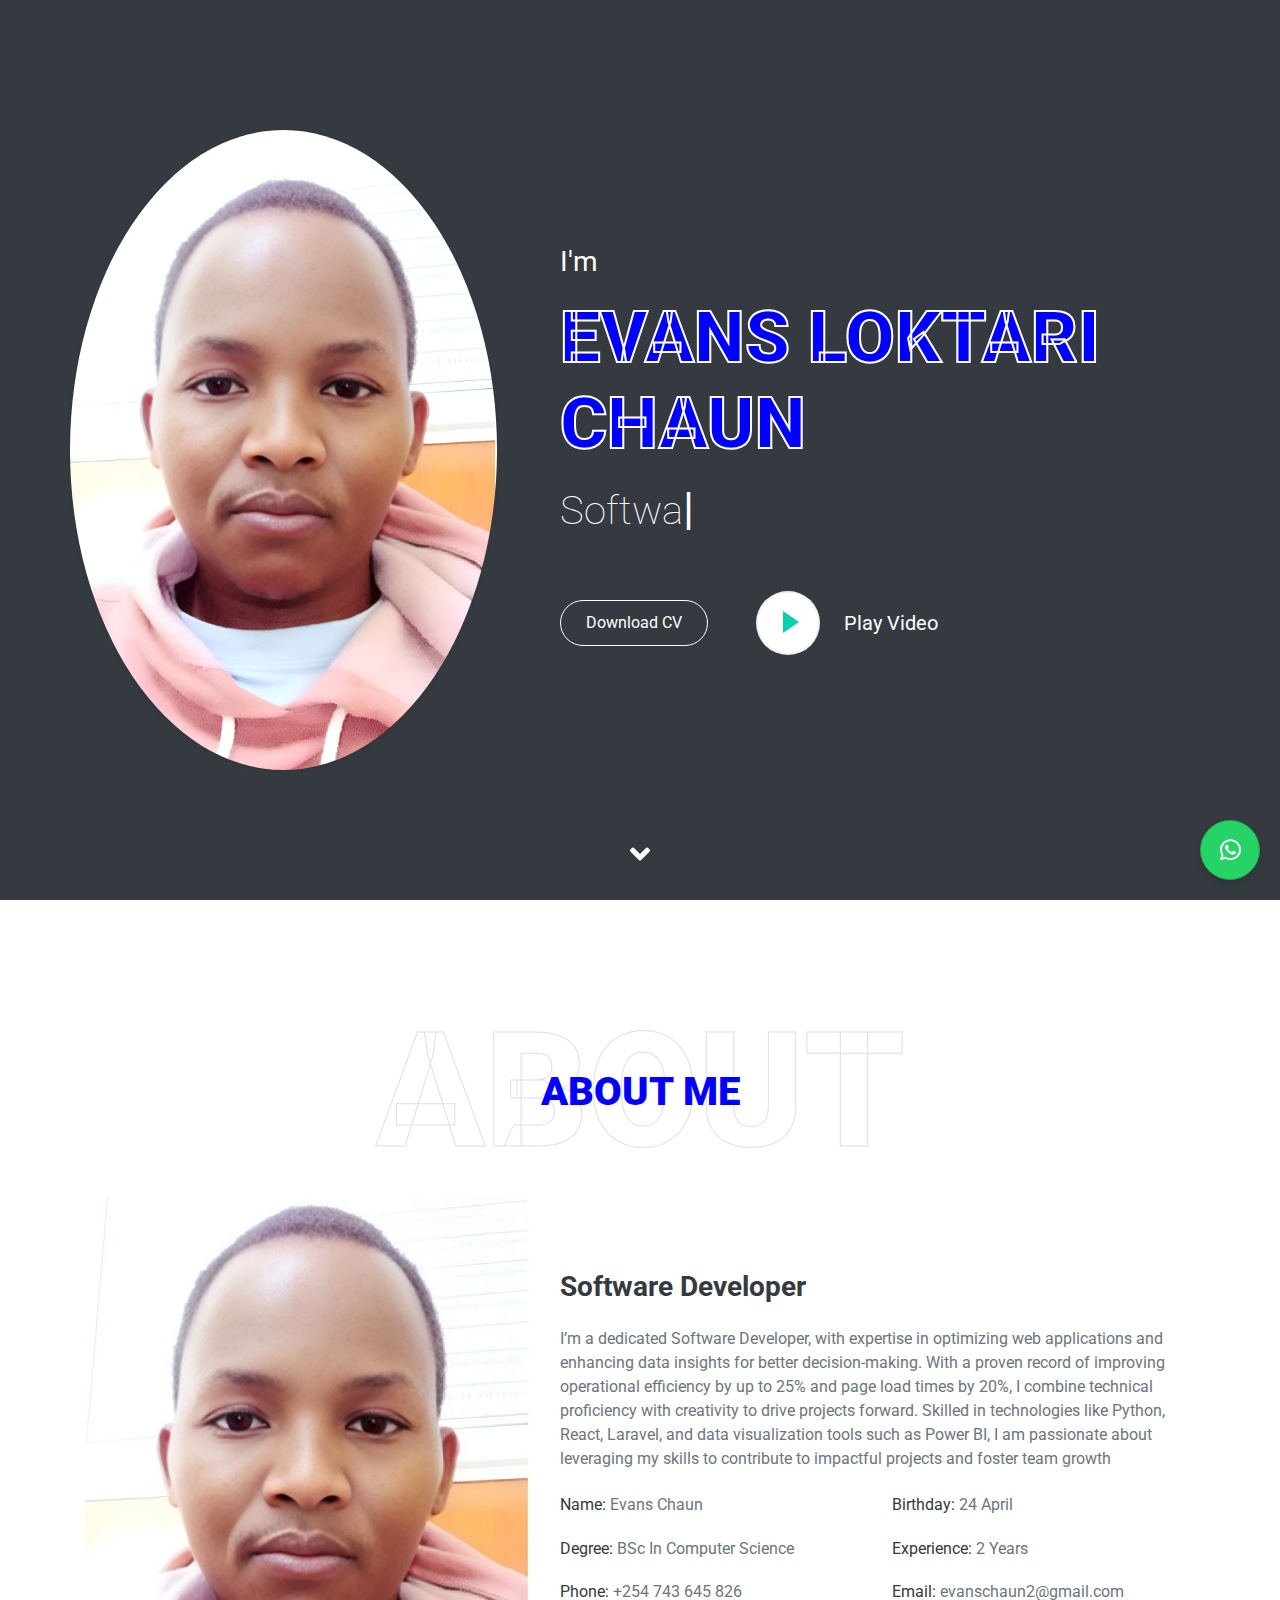
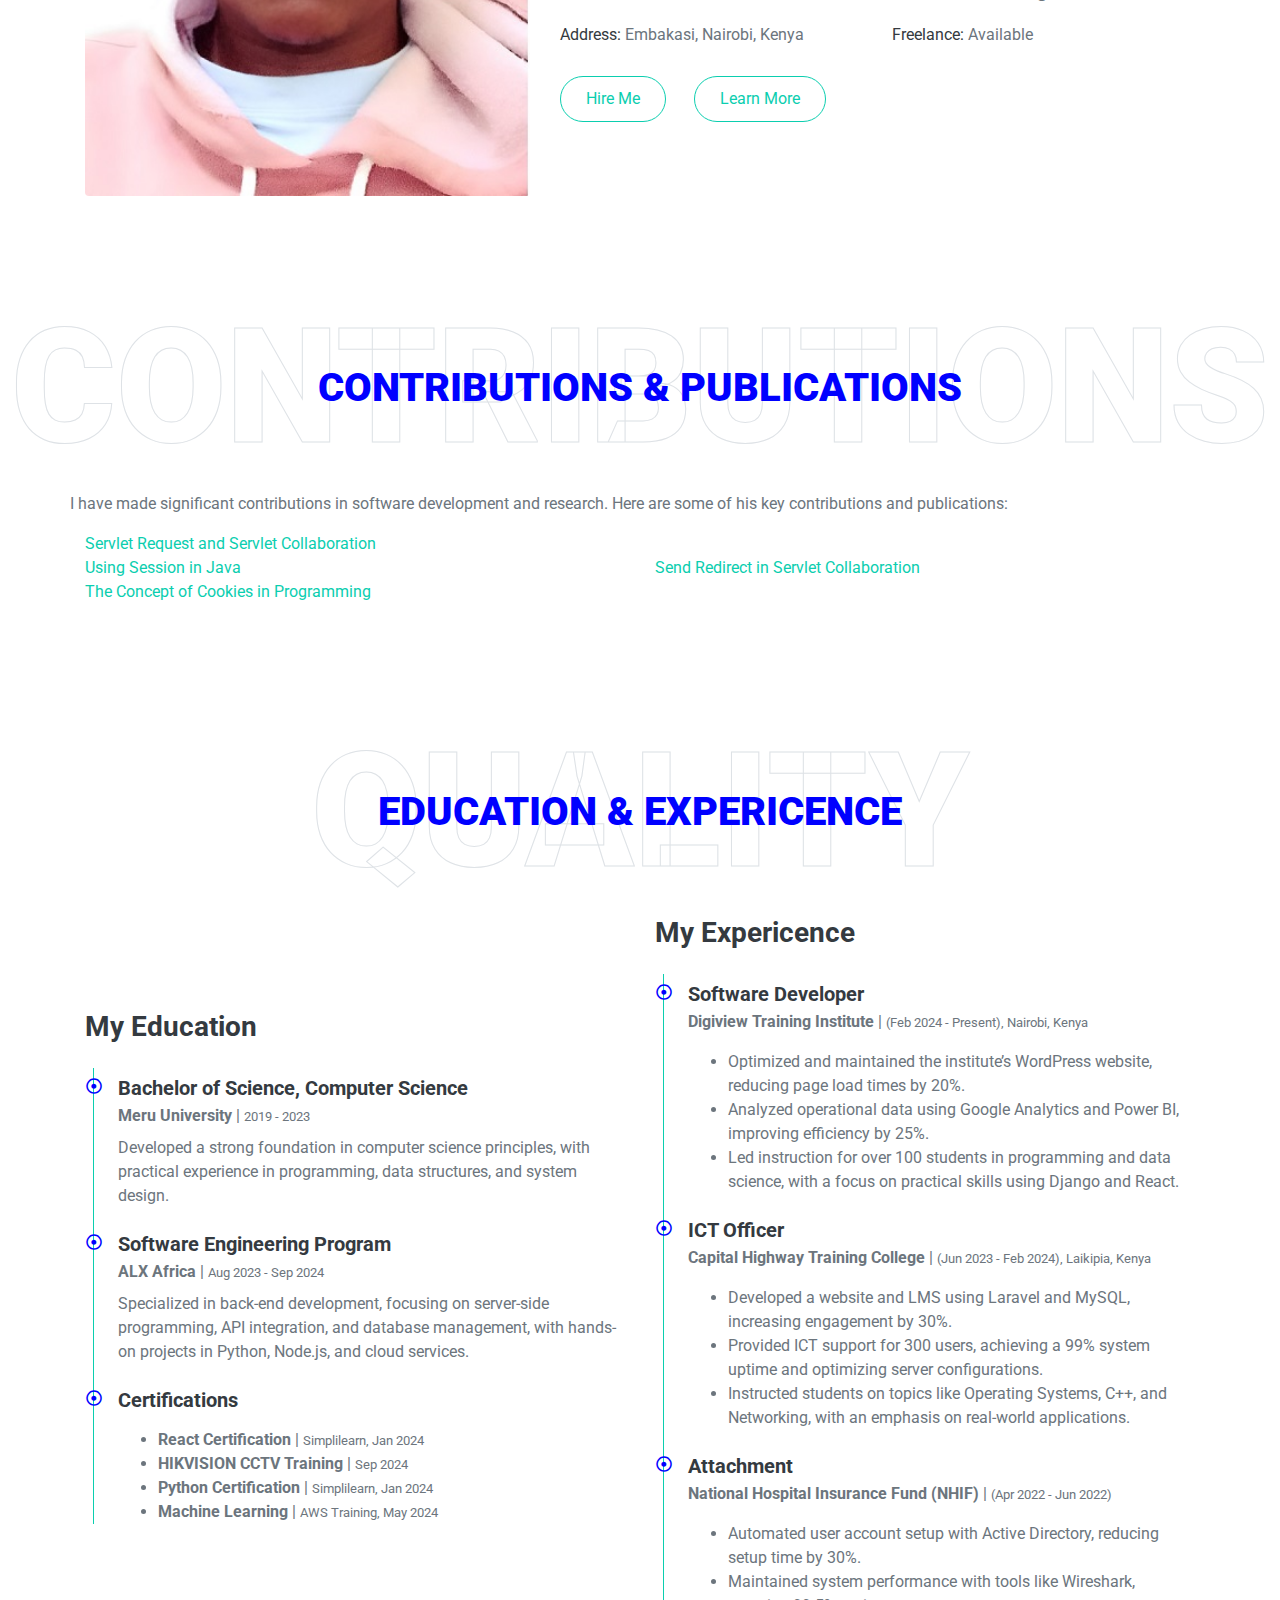
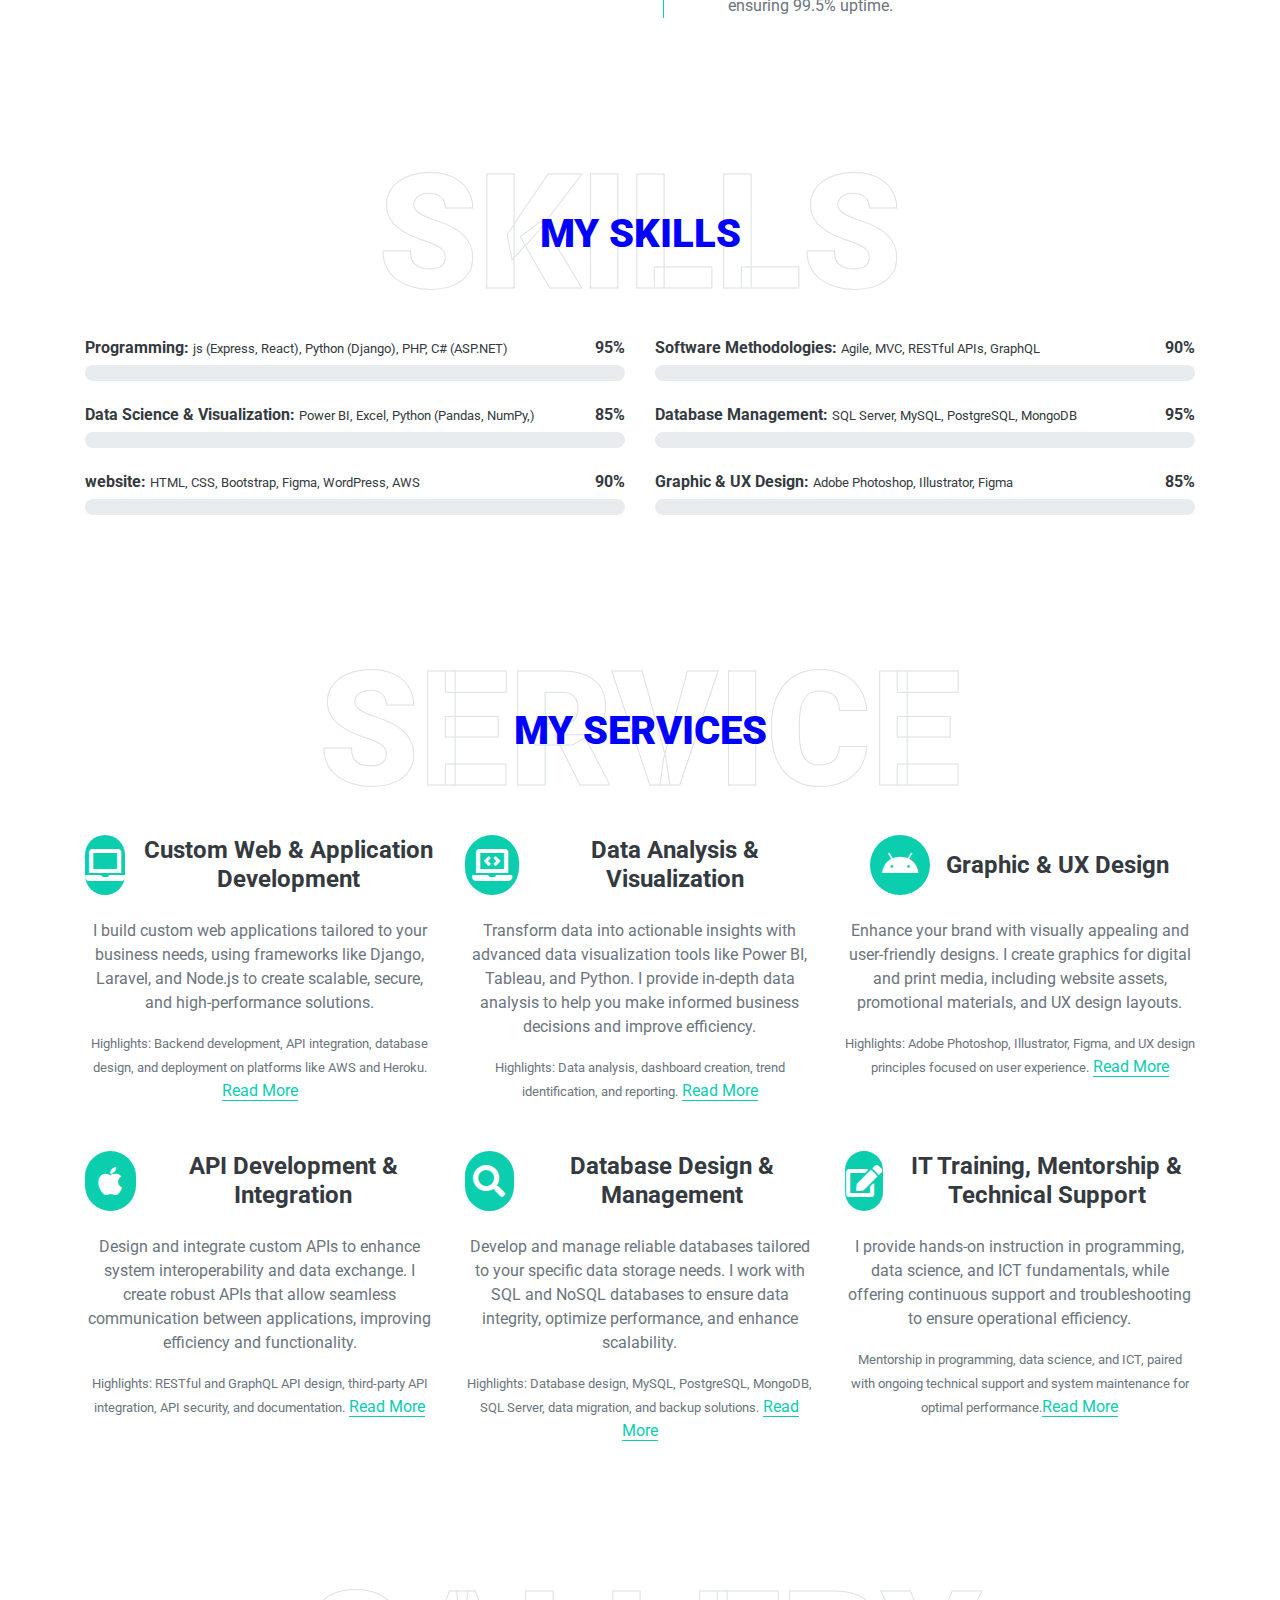
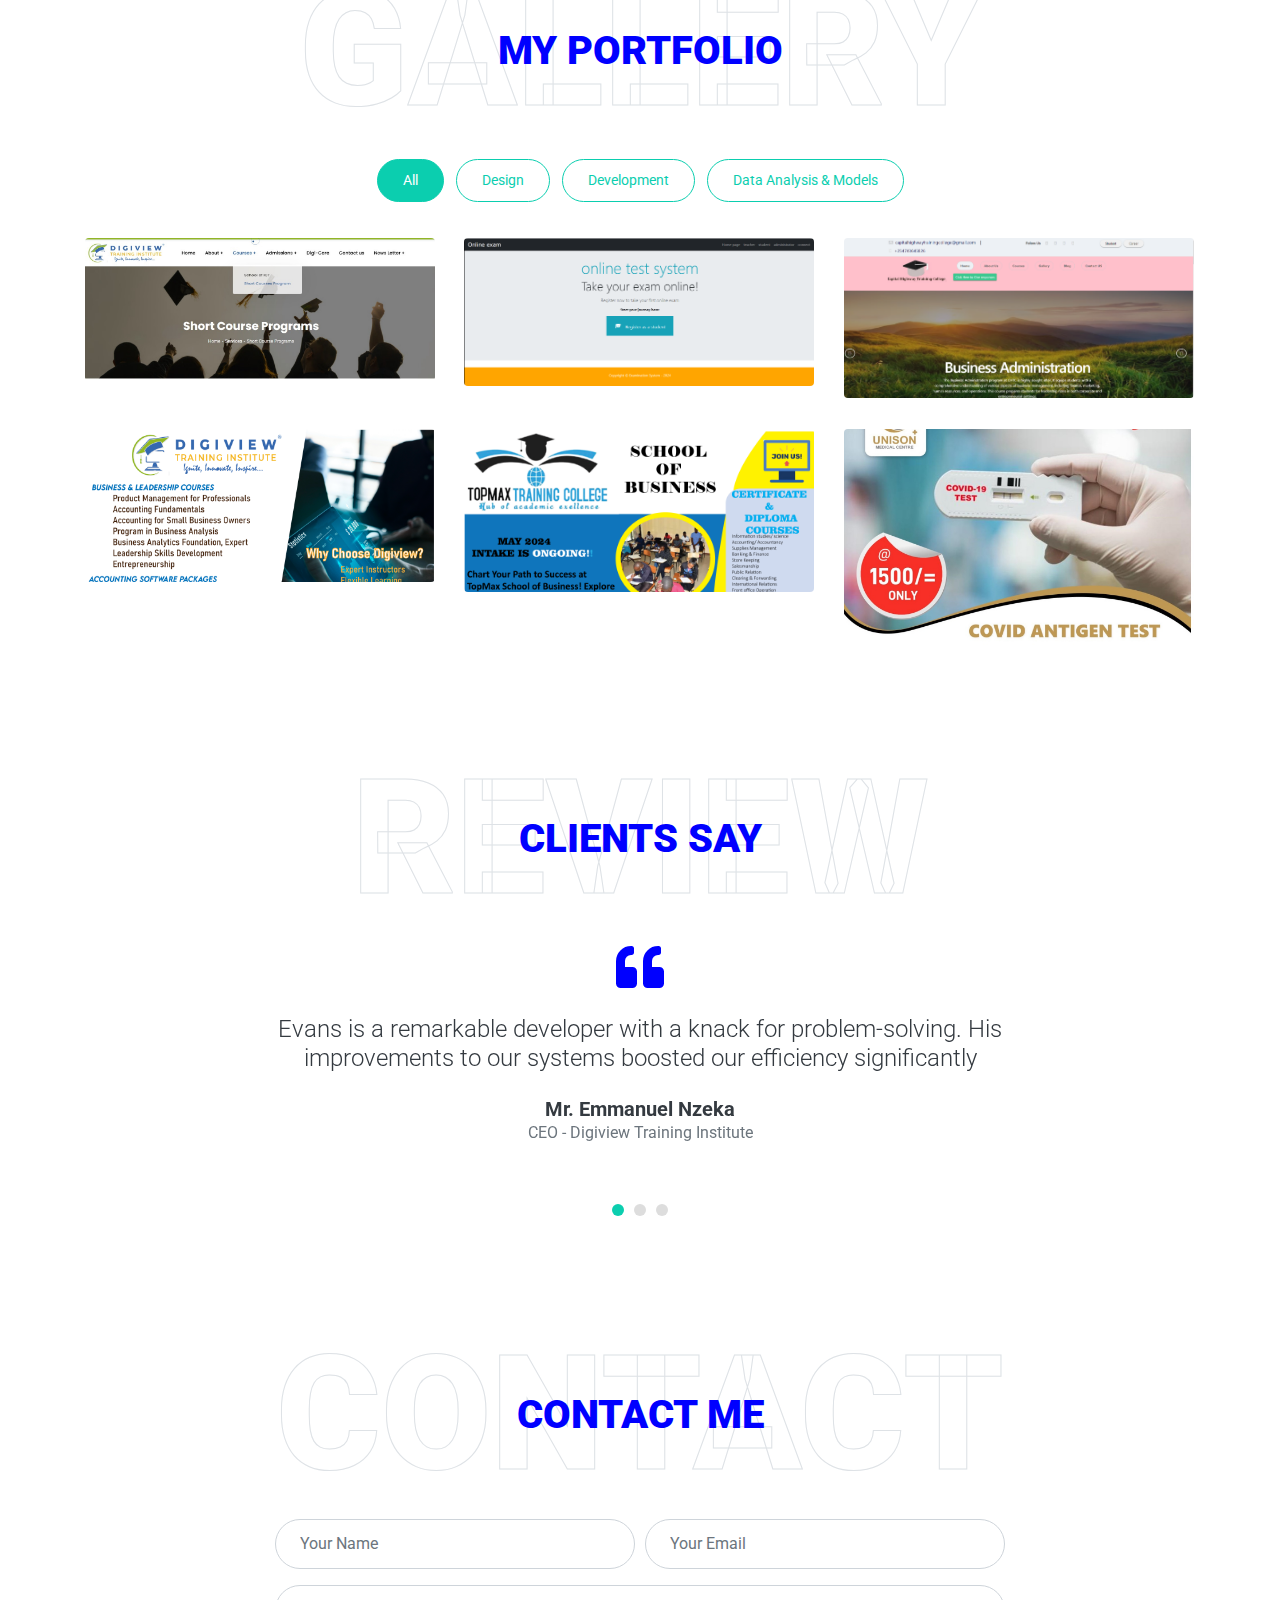
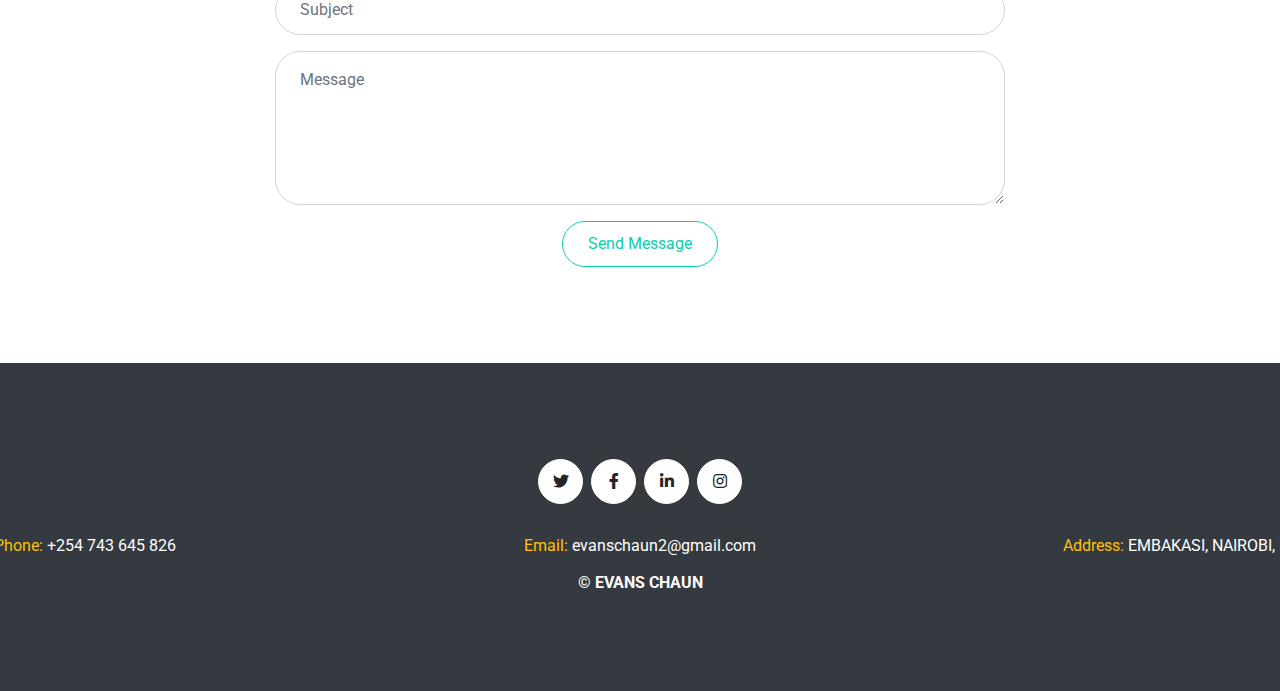
==== index.html @ a49edfeb "updates" ====
<!DOCTYPE html>
<html lang="en">

<head>
    <meta charset="utf-8">
    <title>Evans Loktari Chaun </title>
    <meta content="width=device-width, initial-scale=1.0" name="viewport">
    <meta content="Free HTML Templates" name="keywords">
    <meta content="Free HTML Templates" name="description">

    <!-- Favicon -->
    <link href="img/favicon.ico" rel="icon">

    <!-- Google Web Fonts -->
    <link rel="preconnect" href="https://fonts.gstatic.com">
    <link href="https://fonts.googleapis.com/css2?family=Roboto:wght@300;400;500;700;900&display=swap" rel="stylesheet"> 

    <!-- Font Awesome -->
    <link href="https://cdnjs.cloudflare.com/ajax/libs/font-awesome/5.10.0/css/all.min.css" rel="stylesheet">

    <!-- Libraries Stylesheet -->
    <link href="lib/owlcarousel/assets/owl.carousel.min.css" rel="stylesheet">
    <link href="lib/lightbox/css/lightbox.min.css" rel="stylesheet">

    <!-- Customized Bootstrap Stylesheet -->
    <link href="css/style.css" rel="stylesheet">
</head>

<body data-spy="scroll" data-target=".navbar" data-offset="51">
    <!-- Navbar Start -->
    <nav class="navbar fixed-top shadow-sm navbar-expand-lg bg-light navbar-light py-3 py-lg-0 px-lg-5">
        <a href="index.html" class="navbar-brand ml-lg-3">
            <h1 class="m-0 display-5"><span class="text-orange">Mr.</span>Chaun</h1>
        </a>
        <button type="button" class="navbar-toggler" data-toggle="collapse" data-target="#navbarCollapse">
            <span class="navbar-toggler-icon"></span>
        </button>
        <div class="collapse navbar-collapse px-lg-3" id="navbarCollapse">
            <div class="navbar-nav m-auto py-0">
                <a href="#home" class="nav-item nav-link active">Home</a>
                <a href="#about" class="nav-item nav-link">About</a>
                <a href="#qualification" class="nav-item nav-link">Quality</a>
                <a href="#skill" class="nav-item nav-link">Skill</a>
                <a href="#service" class="nav-item nav-link">Service</a>
                <a href="#portfolio" class="nav-item nav-link">Portfolio</a>
                <a href="#testimonial" class="nav-item nav-link">Review</a>
                <a href="#blog" class="nav-item nav-link">Blog</a>
                <a href="#contact" class="nav-item nav-link">Contact</a>
            </div>
            <a href="https://wa.me/254743645826?text=Hello%20Mr.%20Chaun%2C%20I%20have%20an%20opportunity%20and%20I%20am%20impressed%20with%20your%20work.%20I%20would%20like%20to%20discuss%20further." class="btn btn-outline-primary d-none d-lg-block">Hire Me</a>
        </div>
    </nav>
    <!-- Navbar End -->


    <!-- Video Modal Start -->
    <div class="modal fade" id="videoModal" tabindex="-1" role="dialog" aria-labelledby="exampleModalLabel" aria-hidden="true">
        <div class="modal-dialog" role="document">
            <div class="modal-content">
                <div class="modal-body">
                    <button type="button" class="close" data-dismiss="modal" aria-label="Close">
                        <span aria-hidden="true">&times;</span>
                    </button>        
                    <!-- 16:9 aspect ratio -->
                    <div class="embed-responsive embed-responsive-16by9">
                        <iframe class="embed-responsive-item" src="" id="video"  allowscriptaccess="always" allow="autoplay"></iframe>
                    </div>
                </div>
            </div>
        </div>
    </div>
    <!-- Video Modal End -->


    <!-- Header Start -->
    <div class="container-fluid bg-dark d-flex align-items-center mb-5 py-5" id="home" style="min-height: 100vh;">
        <div class="container">
            <div class="row align-items-center">
                <div class="col-lg-5 px-5 pl-lg-0 pb-5 pb-lg-0">
                    <img class="img-fluid w-100 rounded-circle shadow-sm" src="img/Chaun1.png" alt="">
                </div>
                <div class="col-lg-7 text-center text-lg-left">
                    <h3 class="text-white font-weight-normal mb-3">I'm</h3>
                    <h1 class="display-3 text-uppercase text-primary mb-2" style="-webkit-text-stroke: 2px #ffffff;">Evans Loktari Chaun</h1>
                    <h1 class="typed-text-output d-inline font-weight-lighter text-white"></h1>
                    <div class="typed-text d-none">Software Developer , Web Developer, Back End Developer, Web and Graphic Designer, API Developer, IT Trainer and Mentor</div>
                    <div class="d-flex align-items-center justify-content-center justify-content-lg-start pt-5">
                        <button id="downloadCV" class="btn btn-outline-light mr-5" onclick="handleCVDownload()">Download CV</button>
                        <button type="button" class="btn-play" data-toggle="modal"
                            data-src="#" data-target="#videoModal">
                            <span></span>
                        </button>
                        <h5 class="font-weight-normal text-white m-0 ml-4 d-none d-sm-block">Play Video</h5>
                    </div>
                </div>
            </div>
        </div>
    </div>
    <!-- Header End -->


  <!-- About Start -->
<div class="container-fluid py-5" id="about">
    <div class="container">
        <div class="position-relative d-flex align-items-center justify-content-center">
            <h1 class="display-1 text-uppercase text-white" style="-webkit-text-stroke: 1px #dee2e6;">About</h1>
            <h1 class="position-absolute text-uppercase text-primary">About Me</h1>
        </div>
        <div class="row align-items-center">
            <div class="col-lg-5 pb-4 pb-lg-0">
                <img class="img-fluid rounded w-100" src="img/chaun2.png" alt="">
            </div>
            <div class="col-lg-7">
                <h3 class="mb-4">Software Developer</h3>
                <p>I’m a dedicated Software Developer, with expertise in optimizing web applications and enhancing data insights for better decision-making. With a proven record of improving operational efficiency by up to 25% and page load times by 20%, I combine technical proficiency with creativity to drive projects forward. Skilled in technologies like Python, React, Laravel, and data visualization tools such as Power BI, I am passionate about leveraging my skills to contribute to impactful projects and foster team growth</p>
                <div class="row mb-3">
                    <div class="col-sm-6 py-2"><h6>Name: <span class="text-secondary">Evans Chaun</span></h6></div>
                    <div class="col-sm-6 py-2"><h6>Birthday: <span class="text-secondary">24 April</span></h6></div>
                    <div class="col-sm-6 py-2"><h6>Degree: <span class="text-secondary">BSc In Computer Science</span></h6></div>
                    <div class="col-sm-6 py-2"><h6>Experience: <span class="text-secondary">2 Years</span></h6></div>
                    <div class="col-sm-6 py-2"><h6>Phone: <span class="text-secondary">+254 743 645 826</span></h6></div>
                    <div class="col-sm-6 py-2"><h6>Email: <span class="text-secondary">evanschaun2@gmail.com</span></h6></div>
                    <div class="col-sm-6 py-2"><h6>Address: <span class="text-secondary">Embakasi, Nairobi, Kenya</span></h6></div>
                    <div class="col-sm-6 py-2"><h6>Freelance: <span class="text-secondary">Available</span></h6></div>
                </div>
                <a href="https://wa.me/254743645826?text=Hello%20Mr.%20Chaun%2C%20I%20have%20an%20opportunity%20and%20I%20am%20impressed%20with%20your%20work.%20I%20would%20like%20to%20discuss%20further." class="btn btn-outline-primary mr-4">Hire Me</a>
                <a href="" class="btn btn-outline-primary">Learn More</a>
            </div>
        </div>
    </div>
</div>
<!-- Contributions Start -->
<div class="container-fluid py-5" id="contributions">
    <div class="container">
        <div class="position-relative d-flex align-items-center justify-content-center">
            <h1 class="display-1 text-uppercase text-white" style="-webkit-text-stroke: 1px #dee2e6;">Contributions</h1>
            <h1 class="position-absolute text-uppercase text-primary">Contributions & Publications</h1>
            
        </div>
        <div class="row align-items-center">
            <p>I have made significant contributions in software development and research. Here are some of his key contributions and publications:</p>
               
            <div class="col-lg-6 pb-4 pb-lg-0">
                <ul class="list-unstyled">
                    <li><a href="https://www.cloudzilla.ai/dev-education/servlet-request-and-servlet-collaboration/">Servlet Request and Servlet Collaboration</a></li>
                    <li><a href="https://www.cloudzilla.ai/dev-education/using-session-in-java-servlets/">Using Session in Java</a></li>
                    <li><a href="https://www.cloudzilla.ai/dev-education/the-concept-of-cookies-in-servlets/">The Concept of Cookies in Programming</a></li>
                </ul>
            </div>
            <div class="col-lg-6 pb-4 pb-lg-0">
                <ul class="list-unstyled">
                    <li><a href="https://www.cloudzilla.ai/dev-education/send-redirect-in-servlet-collaboration/">Send Redirect in Servlet Collaboration</a></li>
                </ul>
            </div>
        </div>
        <div class="col-lg-7">
            
           
        </div>
    </div>
</div>
<!-- Contributions End -->



    <!-- Qualification Start -->
    <div class="container-fluid py-5" id="qualification">
        <div class="container">
            <div class="position-relative d-flex align-items-center justify-content-center">
                <h1 class="display-1 text-uppercase text-white" style="-webkit-text-stroke: 1px #dee2e6;">Quality</h1>
                <h1 class="position-absolute text-uppercase text-primary">Education & Expericence</h1>
            </div>
            <div class="row align-items-center">
                <div class="col-lg-6">
                    <h3 class="mb-4">My Education</h3>
                    <div class="border-left border-primary pt-2 pl-4 ml-2">
                        <div class="position-relative mb-4">
                            <i class="far fa-dot-circle text-primary position-absolute" style="top: 2px; left: -32px;"></i>
                            <h5 class="font-weight-bold mb-1">Bachelor of Science, Computer Science</h5>
                            <p class="mb-2"><strong>Meru University</strong> | <small>2019 - 2023</small></p>
                            <p>Developed a strong foundation in computer science principles, with practical experience in programming, data structures, and system design.</p>
                        </div>
                        <div class="position-relative mb-4">
                            <i class="far fa-dot-circle text-primary position-absolute" style="top: 2px; left: -32px;"></i>
                            <h5 class="font-weight-bold mb-1">Software Engineering Program</h5>
                            <p class="mb-2"><strong>ALX Africa</strong> | <small> Aug 2023 - Sep 2024</small></p>
                            <p> Specialized in back-end development, focusing on server-side programming, API integration, and database management, with hands-on projects in Python, Node.js, and cloud services.</p>
                        </div>
                        <div class="position-relative mb-4">
                            <i class="far fa-dot-circle text-primary position-absolute" style="top: 2px; left: -32px;"></i>
                            <h5 class="font-weight-bold mb-1">Certifications</h5>
                            <p><ul>
                                <li><strong>React Certification</strong> | <small>Simplilearn, Jan 2024</small></li>
                                <li><strong>HIKVISION CCTV Training </strong> | <small>Sep 2024</small></li>
                                <li><strong> Python Certification </strong> | <small>Simplilearn, Jan 2024</small></li>
                                <li> <strong>Machine Learning </strong> | <small>AWS Training, May 2024</small></li>
                            </ul></p>
                        </div>
                    </div>
                </div>
                <div class="col-lg-6">
                    <h3 class="mb-4">My Expericence</h3>
                    <div class="border-left border-primary pt-2 pl-4 ml-2">
                        <div class="position-relative mb-4">
                            <i class="far fa-dot-circle text-primary position-absolute" style="top: 2px; left: -32px;"></i>
                            <h5 class="font-weight-bold mb-1">Software Developer</h5>
                            <p class="mb-2"><strong>Digiview Training Institute</strong> | <small>(Feb 2024 - Present), Nairobi, Kenya</small></p>
                            <p> <ul>
                                <li>Optimized and maintained the institute’s WordPress website, reducing page load times by 20%.</li>
                                <li> Analyzed operational data using Google Analytics and Power BI, improving efficiency by 25%.</li>
                                <li> Led instruction for over 100 students in programming and data science, with a focus on practical skills using Django and React.</li>
                            </ul>
                            </p>
                        </div>
                        <div class="position-relative mb-4">
                            <i class="far fa-dot-circle text-primary position-absolute" style="top: 2px; left: -32px;"></i>
                            <h5 class="font-weight-bold mb-1">ICT Officer </h5>
                            <p class="mb-2"><strong>Capital Highway Training College</strong> | <small>(Jun 2023 - Feb 2024), Laikipia, Kenya</small></p>
                            <p>
                                <ul>
                                    <li>Developed a website and LMS using Laravel and MySQL, increasing engagement by 30%.</li>
                                    <li> Provided ICT support for 300 users, achieving a 99% system uptime and optimizing server configurations.</li>
                                    <li> Instructed students on topics like Operating Systems, C++, and Networking, with an emphasis on real-world applications.</li>
                                </ul>
                            </p>
                        </div>
                        <div class="position-relative mb-4">
                            <i class="far fa-dot-circle text-primary position-absolute" style="top: 2px; left: -32px;"></i>
                            <h5 class="font-weight-bold mb-1">Attachment</h5>
                            <p class="mb-2"><strong>National Hospital Insurance Fund (NHIF)</strong> | <small>(Apr 2022 - Jun 2022)</small></p>
                            <p><ul>
                               <li> Automated user account setup with Active Directory, reducing setup time by 30%.</li>
                            <li>Maintained system performance with tools like Wireshark, ensuring 99.5% uptime.</li>
                            </ul></p>
                        </div>
                    </div>
                </div>
            </div>
        </div>
    </div>
    <!-- Qualification End -->


    <!-- Skill Start -->
    <div class="container-fluid py-5" id="skill">
        <div class="container">
            <div class="position-relative d-flex align-items-center justify-content-center">
                <h1 class="display-1 text-uppercase text-white" style="-webkit-text-stroke: 1px #dee2e6;">Skills</h1>
                <h1 class="position-absolute text-uppercase text-primary">My Skills</h1>
            </div>
            <div class="row align-items-center">
                <div class="col-md-6">
                    <div class="skill mb-4">
                        <div class="d-flex justify-content-between">
                            <h6 class="font-weight-bold">Programming: <small>js (Express, React), Python (Django), PHP, C# (ASP.NET)</small></h6>
                            <h6 class="font-weight-bold">95%</h6>
                        </div>
                        <div class="progress">
                            <div class="progress-bar bg-primary" role="progressbar" aria-valuenow="95" aria-valuemin="0" aria-valuemax="100"></div>
                        </div>
                    </div>
                    <div class="skill mb-4">
                        <div class="d-flex justify-content-between">
                            <h6 class="font-weight-bold">Data Science & Visualization: <small>Power BI, Excel, Python (Pandas, NumPy,)</small></h6>
                            <h6 class="font-weight-bold">85%</h6>
                        </div>
                        <div class="progress">
                            <div class="progress-bar bg-warning" role="progressbar" aria-valuenow="85" aria-valuemin="0" aria-valuemax="100"></div>
                        </div>
                    </div>
                    <div class="skill mb-4">
                        <div class="d-flex justify-content-between">
                            <h6 class="font-weight-bold">website: <small>HTML, CSS, Bootstrap, Figma, WordPress, AWS</small></h6>
                            <h6 class="font-weight-bold">90%</h6>
                        </div>
                        <div class="progress">
                            <div class="progress-bar bg-danger" role="progressbar" aria-valuenow="90" aria-valuemin="0" aria-valuemax="100"></div>
                        </div>
                    </div>
                </div>
                <div class="col-md-6">
                    <div class="skill mb-4">
                        <div class="d-flex justify-content-between">
                            <h6 class="font-weight-bold">Software Methodologies: <small>Agile, MVC, RESTful APIs, GraphQL</small></h6>
                            <h6 class="font-weight-bold">90%</h6>
                        </div>
                        <div class="progress">
                            <div class="progress-bar bg-danger" role="progressbar" aria-valuenow="90" aria-valuemin="0" aria-valuemax="100"></div>
                        </div>
                    </div>
                    <div class="skill mb-4">
                        <div class="d-flex justify-content-between">
                            <h6 class="font-weight-bold">Database Management: <small>SQL Server, MySQL, PostgreSQL, MongoDB</small></h6>
                            <h6 class="font-weight-bold">95%</h6>
                        </div>
                        <div class="progress">
                            <div class="progress-bar bg-dark" role="progressbar" aria-valuenow="95" aria-valuemin="0" aria-valuemax="100"></div>
                        </div>
                    </div>
                    <div class="skill mb-4">
                        <div class="d-flex justify-content-between">
                            <h6 class="font-weight-bold">Graphic & UX Design: <small>Adobe Photoshop, Illustrator, Figma</small></h6>
                            <h6 class="font-weight-bold">85%</h6>
                        </div>
                        <div class="progress">
                            <div class="progress-bar bg-info" role="progressbar" aria-valuenow="85" aria-valuemin="0" aria-valuemax="100"></div>
                        </div>
                    </div>
                </div>
            </div>
        </div>
    </div>
    <!-- Skill End -->


    <!-- Services Start -->
    <div class="container-fluid pt-5" id="service">
        <div class="container">
            <div class="position-relative d-flex align-items-center justify-content-center">
                <h1 class="display-1 text-uppercase text-white" style="-webkit-text-stroke: 1px #dee2e6;">Service</h1>
                <h1 class="position-absolute text-uppercase text-primary">My Services</h1>
            </div>
            <div class="row pb-3">
                <div class="col-lg-4 col-md-6 text-center mb-5">
                    <div class="d-flex align-items-center justify-content-center mb-4">
                        <i class="fa fa-2x fa-laptop service-icon bg-primary text-white mr-3"></i>
                        <h4 class="font-weight-bold m-0">Custom Web & Application Development</h4>
                    </div>
                    <p>I build custom web applications tailored to your business needs, using frameworks like Django, Laravel, and Node.js to create scalable, secure, and high-performance solutions.</p>
                    <small>Highlights: Backend development, API integration, database design, and deployment on platforms like AWS and Heroku.</small>
                    <a class="border-bottom border-primary text-decoration-none" href="">Read More</a>
                </div>
                <div class="col-lg-4 col-md-6 text-center mb-5">
                    <div class="d-flex align-items-center justify-content-center mb-4">
                        <i class="fa fa-2x fa-laptop-code service-icon bg-primary text-white mr-3"></i>
                        <h4 class="font-weight-bold m-0">Data Analysis & Visualization</h4>
                    </div>
                    <p>Transform data into actionable insights with advanced data visualization tools like Power BI, Tableau, and Python. I provide in-depth data analysis to help you make informed business decisions and improve efficiency.</p>
                    <small>Highlights: Data analysis, dashboard creation, trend identification, and reporting.</small>
                    <a class="border-bottom border-primary text-decoration-none" href="">Read More</a>
                </div>
                <div class="col-lg-4 col-md-6 text-center mb-5">
                    <div class="d-flex align-items-center justify-content-center mb-4">
                        <i class="fab fa-2x fa-android service-icon bg-primary text-white mr-3"></i>
                        <h4 class="font-weight-bold m-0">Graphic & UX Design</h4>
                    </div>
                    <p>Enhance your brand with visually appealing and user-friendly designs. I create graphics for digital and print media, including website assets, promotional materials, and UX design layouts.</p>
                    <small>Highlights: Adobe Photoshop, Illustrator, Figma, and UX design principles focused on user experience.</small>
                    <a class="border-bottom border-primary text-decoration-none" href="">Read More</a>
                </div>
                <div class="col-lg-4 col-md-6 text-center mb-5">
                    <div class="d-flex align-items-center justify-content-center mb-4">
                        <i class="fab fa-2x fa-apple service-icon bg-primary text-white mr-3"></i>
                        <h4 class="font-weight-bold m-0">API Development & Integration</h4>
                    </div>
                    <p>Design and integrate custom APIs to enhance system interoperability and data exchange. I create robust APIs that allow seamless communication between applications, improving efficiency and functionality.</p>
                    <small>Highlights: RESTful and GraphQL API design, third-party API integration, API security, and documentation.</small>
                    <a class="border-bottom border-primary text-decoration-none" href="">Read More</a>
                </div>
                <div class="col-lg-4 col-md-6 text-center mb-5">
                    <div class="d-flex align-items-center justify-content-center mb-4">
                        <i class="fa fa-2x fa-search service-icon bg-primary text-white mr-3"></i>
                        <h4 class="font-weight-bold m-0">Database Design & Management</h4>
                    </div>
                    <p> Develop and manage reliable databases tailored to your specific data storage needs. I work with SQL and NoSQL databases to ensure data integrity, optimize performance, and enhance scalability.</p>
                    <small>Highlights: Database design, MySQL, PostgreSQL, MongoDB, SQL Server, data migration, and backup solutions.</small>
                    <a class="border-bottom border-primary text-decoration-none" href="">Read More</a>
                </div>
                <div class="col-lg-4 col-md-6 text-center mb-5">
                    <div class="d-flex align-items-center justify-content-center mb-4">
                        <i class="fa fa-2x fa-edit service-icon bg-primary text-white mr-3"></i>
                        <h4 class="font-weight-bold m-0">IT Training, Mentorship & Technical Support</h4>
                    </div>
                    <p>I provide hands-on instruction in programming, data science, and ICT fundamentals, while offering continuous support and troubleshooting to ensure operational efficiency.</p>
                    <small>Mentorship in programming, data science, and ICT, paired with ongoing technical support and system maintenance for optimal performance.</small><a class="border-bottom border-primary text-decoration-none" href="">Read More</a>
                </div>
            </div>
        </div>
    </div>
    <!-- Services End -->


    <!-- Portfolio Start -->
    <div class="container-fluid pt-5 pb-3" id="portfolio">
        <div class="container">
            <div class="position-relative d-flex align-items-center justify-content-center">
                <h1 class="display-1 text-uppercase text-white" style="-webkit-text-stroke: 1px #dee2e6;">Gallery</h1>
                <h1 class="position-absolute text-uppercase text-primary">My Portfolio</h1>
            </div>
            <div class="row">
                <div class="col-12 text-center mb-2">
                    <ul class="list-inline mb-4" id="portfolio-flters">
                        <li class="btn btn-sm btn-outline-primary m-1 active"  data-filter="*">All</li>
                        <li class="btn btn-sm btn-outline-primary m-1" data-filter=".Design">Design</li>
                        <li class="btn btn-sm btn-outline-primary m-1" data-filter=".Development">Development</li>
                        <li class="btn btn-sm btn-outline-primary m-1" data-filter=".Data_science">Data Analysis & Models</li>
                    </ul>
                </div>
            </div>
            <div class="row portfolio-container">
                <div class="col-lg-4 col-md-6 mb-4 portfolio-item Development">
                    <div class="position-relative overflow-hidden mb-2">
                        <img class="img-fluid rounded w-100" src="img/events/web/Digiview.jpg" alt="">
                        <div class="portfolio-btn bg-primary d-flex align-items-center justify-content-center">
                            <!-- <a href="https://www.digiview.ac.ke/" data-lightbox="portfolio"> -->
                                <a href="https://www.digiview.ac.ke/"></a>
                                <i class="fa fa-plus text-white" style="font-size: 60px;"></i>
                            </a>
                        </div>
                    </div>
                </div>
                <div class="col-lg-4 col-md-6 mb-4 portfolio-item Development">
                    <div class="position-relative overflow-hidden mb-2">
                        <img class="img-fluid rounded w-100" src="img/events/web/Online Eaxam-15-Aprial-2024.PNG" alt="">
                        <div class="portfolio-btn bg-primary d-flex align-items-center justify-content-center">
                            <a href="https://github.com/Evanslodoctor/QuizStream">
                                <i class="fa fa-plus text-white" style="font-size: 60px;"></i>
                            </a>
                        </div>
                    </div>
                </div>
                <div class="col-lg-4 col-md-6 mb-4 portfolio-item Developer">
                    <div class="position-relative overflow-hidden mb-2">
                        <img class="img-fluid rounded w-100" src="img/events/web/chtc 2022.PNG" alt="">
                        <div class="portfolio-btn bg-primary d-flex align-items-center justify-content-center">
                            <a href="https://capitalhighway.co.ke/" >
                                <i class="fa fa-plus text-white" style="font-size: 60px;"></i>
                            </a>
                        </div>
                    </div>
                </div>
                <div class="col-lg-4 col-md-6 mb-4 portfolio-item Design">
                    <div class="position-relative overflow-hidden mb-2">
                        <img class="img-fluid rounded w-100" src="img/events/Graphics/1 Digiview Training Institute.png" alt="">
                        <div class="portfolio-btn bg-primary d-flex align-items-center justify-content-center">
                            <a href="img/events/Graphics/Advert 3 Digiview Training Institute.png" data-lightbox="portfolio">
                                <i class="fa fa-plus text-white" style="font-size: 60px;"></i>
                            </a>
                        </div>
                    </div>
                </div>
                <div class="col-lg-4 col-md-6 mb-4 portfolio-item Design">
                    <div class="position-relative overflow-hidden mb-2">
                        <img class="img-fluid rounded w-100" src="img/events/Graphics/2 Top max School of business.png" alt="">
                        <div class="portfolio-btn bg-primary d-flex align-items-center justify-content-center">
                            <a href="img/events/Graphics/Topmax school of media.png" data-lightbox="portfolio">
                                <i class="fa fa-plus text-white" style="font-size: 60px;"></i>
                            </a>
                        </div>
                    </div>
                </div>
                <div class="col-lg-4 col-md-6 mb-4 portfolio-item third">
                    <div class="position-relative overflow-hidden mb-2">
                        <img class="img-fluid rounded w-100" src="img/events/Graphics/3Unison-6-sep-2021.jpg" alt="">
                        <div class="portfolio-btn bg-primary d-flex align-items-center justify-content-center">
                            <a href="img/events/Graphics/Unison-28-may-2023.jpg" data-lightbox="portfolio">
                                <i class="fa fa-plus text-white" style="font-size: 60px;"></i>
                            </a>
                        </div>
                    </div>
                </div>
            </div>
        </div>
    </div>
    <!-- Portfolio End -->


    <!-- Testimonial Start -->
    <div class="container-fluid py-5" id="testimonial">
        <div class="container">
            <div class="position-relative d-flex align-items-center justify-content-center">
                <h1 class="display-1 text-uppercase text-white" style="-webkit-text-stroke: 1px #dee2e6;">Review</h1>
                <h1 class="position-absolute text-uppercase text-primary">Clients Say</h1>
            </div>
            <div class="row justify-content-center">
                <div class="col-lg-8">
                    <div class="owl-carousel testimonial-carousel">
                        <div class="text-center">
                            <i class="fa fa-3x fa-quote-left text-primary mb-4"></i>
                            <h4 class="font-weight-light mb-4">Evans is a remarkable developer with a knack for problem-solving. His improvements to our systems boosted our efficiency significantly</h4>
                            <!-- <img class="img-fluid rounded-circle mx-auto mb-3" src="img/testimonial-1.jpg" style="width: 80px; height: 80px;"> -->
                            <h5 class="font-weight-bold m-0">Mr. Emmanuel Nzeka</h5>
                            <span>CEO - Digiview Training Institute</span>
                        </div>
                        <div class="text-center">
                            <i class="fa fa-3x fa-quote-left text-primary mb-4"></i>
                            <h4 class="font-weight-light mb-4">Mr. Chaun' proactive approach and detailed ICT support have transformed our user experience and minimized downtime issues</h4>
                            <!-- <img class="img-fluid rounded-circle mx-auto mb-3" src="img/testimonial-2.jpg" style="width: 80px; height: 80px;"> -->
                            <h5 class="font-weight-bold m-0">Madam. Caroline Nguki</h5>
                            <span>ECO - Capital Highway Training College</span>
                        </div>
                        <div class="text-center">
                            <i class="fa fa-3x fa-quote-left text-primary mb-4"></i>
                            <h4 class="font-weight-light mb-4">Evans has a natural ability to break down complex topics, which made his programming classes engaging and accessible. Thanks to his mentorship, student performance improved significantly.</h4>
                            <!-- <img class="img-fluid rounded-circle mx-auto mb-3" src="img/testimonial-3.jpg" style="width: 80px; height: 80px;"> -->
                            <h5 class="font-weight-bold m-0">Mr. Vincent Rono</h5>
                            <span>Academic Coordinator, Capital Highway Training College</span>
                        </div>
                    </div>
                </div>
            </div>
        </div>
    </div>
    <!-- Testimonial End -->


    <!-- Blog Start -->
    <!-- <div class="container-fluid pt-5" id="blog">
        <div class="container">
            <div class="position-relative d-flex align-items-center justify-content-center">
                <h1 class="display-1 text-uppercase text-white" style="-webkit-text-stroke: 1px #dee2e6;">Blog</h1>
                <h1 class="position-absolute text-uppercase text-primary">Latest Blog</h1>
            </div>
            <div class="row">
                <div class="col-lg-4 mb-5">
                    <div class="position-relative mb-4">
                        <img class="img-fluid rounded w-100" src="img/blog-1.jpg" alt="">
                        <div class="blog-date">
                            <h4 class="font-weight-bold mb-n1">01</h4>
                            <small class="text-white text-uppercase">Jan</small>
                        </div>
                    </div>
                    <h5 class="font-weight-medium mb-4">Rebum lorem no eos ut ipsum diam tempor sed rebum elitr ipsum</h5>
                    <a class="btn btn-sm btn-outline-primary py-2" href="">Read More</a>
                </div>
                <div class="col-lg-4 mb-5">
                    <div class="position-relative mb-4">
                        <img class="img-fluid rounded w-100" src="img/blog-2.jpg" alt="">
                        <div class="blog-date">
                            <h4 class="font-weight-bold mb-n1">01</h4>
                            <small class="text-white text-uppercase">Jan</small>
                        </div>
                    </div>
                    <h5 class="font-weight-medium mb-4">Rebum lorem no eos ut ipsum diam tempor sed rebum elitr ipsum</h5>
                    <a class="btn btn-sm btn-outline-primary py-2" href="">Read More</a>
                </div>
                <div class="col-lg-4 mb-5">
                    <div class="position-relative mb-4">
                        <img class="img-fluid rounded w-100" src="img/blog-3.jpg" alt="">
                        <div class="blog-date">
                            <h4 class="font-weight-bold mb-n1">01</h4>
                            <small class="text-white text-uppercase">Jan</small>
                        </div>
                    </div>
                    <h5 class="font-weight-medium mb-4">Rebum lorem no eos ut ipsum diam tempor sed rebum elitr ipsum</h5>
                    <a class="btn btn-sm btn-outline-primary py-2" href="">Read More</a>
                </div>
            </div>
        </div>
    </div> -->
    <!-- Blog End -->


    <!-- Contact Start -->
    <div class="container-fluid py-5" id="contact">
        <div class="container">
            <div class="position-relative d-flex align-items-center justify-content-center">
                <h1 class="display-1 text-uppercase text-white" style="-webkit-text-stroke: 1px #dee2e6;">Contact</h1>
                <h1 class="position-absolute text-uppercase text-primary">Contact Me</h1>
            </div>
            <div class="row justify-content-center">
                <div class="col-lg-8">
                    <div class="contact-form text-center">
                        <div id="success"></div>
                        <form name="sentMessage" id="contactForm" novalidate="novalidate">
                            <div class="form-row">
                                <div class="control-group col-sm-6">
                                    <input type="text" class="form-control p-4" id="name" placeholder="Your Name"
                                        required="required" data-validation-required-message="Please enter your name" />
                                    <p class="help-block text-danger"></p>
                                </div>
                                <div class="control-group col-sm-6">
                                    <input type="email" class="form-control p-4" id="email" placeholder="Your Email"
                                        required="required" data-validation-required-message="Please enter your email" />
                                    <p class="help-block text-danger"></p>
                                </div>
                            </div>
                            <div class="control-group">
                                <input type="text" class="form-control p-4" id="subject" placeholder="Subject"
                                    required="required" data-validation-required-message="Please enter a subject" />
                                <p class="help-block text-danger"></p>
                            </div>
                            <div class="control-group">
                                <textarea class="form-control py-3 px-4" rows="5" id="message" placeholder="Message"
                                    required="required"
                                    data-validation-required-message="Please enter your message"></textarea>
                                <p class="help-block text-danger"></p>
                            </div>
                            <div>
                                <button class="btn btn-outline-primary" type="submit" id="sendMessageButton">Send
                                    Message</button>
                            </div>
                        </form>
                    </div>
                </div>
            </div>
        </div>
    </div>
    <!-- Contact End -->


    <!-- Footer Start -->
    <div class="container-fluid bg-dark text-white mt-5 py-5 px-sm-3 px-md-5">
        <div class="container text-center py-5">
            <div class="d-flex justify-content-center mb-4">
                <a class="btn btn-light btn-social mr-2" href="https://twitter.com/evanslodoctor"><i class="fab fa-twitter"></i></a>
                <a class="btn btn-light btn-social mr-2" href="https://www.facebook.com/evans.chaun.9/"><i class="fab fa-facebook-f"></i></a>
                <a class="btn btn-light btn-social mr-2" href="https://www.linkedin.com/in/lodoctor/"><i class="fab fa-linkedin-in"></i></a>
                <a class="btn btn-light btn-social" href="https://www.instagram.com/evanslodoctor"><i class="fab fa-instagram"></i></a>
            </div>
            <div class="d-flex justify-content-center">
                <div class="col-sm-6 py-2"><h6 class="text-orange">Phone: <span class="text-white">+254 743 645 826</span></h6></div>
                <div class="col-sm-6 py-2"><h6 class="text-orange">Email: <span class="text-white">evanschaun2@gmail.com</span></h6></div>
                <div class="col-sm-6 py-2"><h6 class="text-orange">Address: <span class="text-uppercase text-white">Embakasi, Nairobi, Kenya</span></h6></div>
            </div>
            <p class="m-0 text-uppercase">&copy;<strong> Evans Chaun </strong>
            </p>
        </div>
    </div>
<!-- whatsapp -->

    <!-- Footer End -->

    <!-- Scroll to Bottom -->
    <i class="fa fa-2x fa-angle-down text-white scroll-to-bottom"></i>

    <!-- Back to Top -->
    <a href="#" class="btn btn-outline-dark px-0 back-to-top"><i class="fa fa-angle-double-up"></i></a>


    <!-- JavaScript Libraries -->
    <script src="https://code.jquery.com/jquery-3.4.1.min.js"></script>
    <script src="https://stackpath.bootstrapcdn.com/bootstrap/4.4.1/js/bootstrap.bundle.min.js"></script>
    <script src="lib/typed/typed.min.js"></script>
    <script src="lib/easing/easing.min.js"></script>
    <script src="lib/waypoints/waypoints.min.js"></script>
    <script src="lib/owlcarousel/owl.carousel.min.js"></script>
    <script src="lib/isotope/isotope.pkgd.min.js"></script>
    <script src="lib/lightbox/js/lightbox.min.js"></script>

    <!-- Contact Javascript File -->
    <script src="mail/jqBootstrapValidation.min.js"></script>
    <script src="mail/contact.js"></script>

    <!-- Template Javascript -->
    <script src="js/main.js"></script>


     <!-- WhatsApp icon with a link -->
     <div class="whatsapp-icon">
        <a
            href="https://wa.me/254743645826?text=Hello%20Mr.%20Chaun%2C%20I%20have%20an%20opportunity%20and%20I%20am%20impressed%20with%20your%20work.%20I%20would%20like%20to%20discuss%20further."
            class="btn btn-success btn-lg rounded-circle"
            target="_blank"
            rel="noopener noreferrer"
        >
            <i class="fab fa-whatsapp"></i>
        </a>
    </div>
    
    <style>
    .whatsapp-icon {
        position: fixed;
        bottom: 20px;
        right: 20px;
        z-index: 1000;
    }
    
    .whatsapp-icon a {
        display: flex;
        justify-content: center;
        align-items: center;
        width: 60px;
        height: 60px;
        background-color: #25d366;
        color: white;
        border-radius: 50%;
        box-shadow: 0 4px 6px rgba(0, 0, 0, 0.1);
        text-decoration: none;
        font-size: 24px;
    }
    
    .whatsapp-icon a:hover {
        background-color: #20b358;
        text-decoration: none;
    }
    </style>
    
    </div>
</body>

</html>
---- css/style.css ----
/******* Bootstrap Theming ********/
/*!
 * Bootstrap v4.5.3 (https://getbootstrap.com/)
 * Copyright 2011-2020 The Bootstrap Authors
 * Copyright 2011-2020 Twitter, Inc.
 * Licensed under MIT (https://github.com/twbs/bootstrap/blob/main/LICENSE)
 */
:root {
  --blue: #007bff;
  --indigo: #6610f2;
  --purple: #6f42c1;
  --pink: #e83e8c;
  --red: #dc3545;
  --orange: #fd7e14;
  --yellow: #ffc107;
  --green: #28a745;
  --teal: #20c997;
  --cyan: #17a2b8;
  --white: #fff;
  --gray: #6c757d;
  --gray-dark: #343a40;
  --primary: #ce0b35;
  --secondary: #6c757d;
  --success: #28a745;
  --info: #17a2b8;
  --warning: #ffc107;
  --danger: #dc3545;
  --light: #ffffff;
  --dark: #343a40;
  --breakpoint-xs: 0;
  --breakpoint-sm: 576px;
  --breakpoint-md: 768px;
  --breakpoint-lg: 992px;
  --breakpoint-xl: 1200px;
  --font-family-sans-serif: "Roboto", sans-serif;
  --font-family-monospace: SFMono-Regular, Menlo, Monaco, Consolas, "Liberation Mono", "Courier New", monospace;
}

*,
*::before,
*::after {
  box-sizing: border-box;
}

html {
  font-family: sans-serif;
  line-height: 1.15;
  -webkit-text-size-adjust: 100%;
  -webkit-tap-highlight-color: rgba(0, 0, 0, 0);
}

article, aside, figcaption, figure, footer, header, hgroup, main, nav, section {
  display: block;
}

body {
  margin: 0;
  font-family: "Roboto", sans-serif;
  font-size: 1rem;
  font-weight: 400;
  line-height: 1.5;
  color: #6c757d;
  text-align: left;
  background-color: #ffffff;
}

[tabindex="-1"]:focus:not(:focus-visible) {
  outline: 0 !important;
}

hr {
  box-sizing: content-box;
  height: 0;
  overflow: visible;
}

h1, h2, h3, h4, h5, h6 {
  margin-top: 0;
  margin-bottom: 0.5rem;
}

p {
  margin-top: 0;
  margin-bottom: 1rem;
}

abbr[title],
abbr[data-original-title] {
  text-decoration: underline;
  text-decoration: underline dotted;
  cursor: help;
  border-bottom: 0;
  text-decoration-skip-ink: none;
}

address {
  margin-bottom: 1rem;
  font-style: normal;
  line-height: inherit;
}

ol,
ul,
dl {
  margin-top: 0;
  margin-bottom: 1rem;
}

ol ol,
ul ul,
ol ul,
ul ol {
  margin-bottom: 0;
}

dt {
  font-weight: 700;
}

dd {
  margin-bottom: .5rem;
  margin-left: 0;
}

blockquote {
  margin: 0 0 1rem;
}

b,
strong {
  font-weight: bolder;
}

small {
  font-size: 80%;
}

sub,
sup {
  position: relative;
  font-size: 75%;
  line-height: 0;
  vertical-align: baseline;
}

sub {
  bottom: -.25em;
}

sup {
  top: -.5em;
}

a {
  color: #0BCEAF;
  text-decoration: none;
  background-color: transparent;
}

a:hover {
  color: #078571;
  text-decoration: underline;
}

a:not([href]):not([class]) {
  color: inherit;
  text-decoration: none;
}

a:not([href]):not([class]):hover {
  color: inherit;
  text-decoration: none;
}

pre,
code,
kbd,
samp {
  font-family: SFMono-Regular, Menlo, Monaco, Consolas, "Liberation Mono", "Courier New", monospace;
  font-size: 1em;
}

pre {
  margin-top: 0;
  margin-bottom: 1rem;
  overflow: auto;
  -ms-overflow-style: scrollbar;
}

figure {
  margin: 0 0 1rem;
}

img {
  vertical-align: middle;
  border-style: none;
}

svg {
  overflow: hidden;
  vertical-align: middle;
}

table {
  border-collapse: collapse;
}

caption {
  padding-top: 0.75rem;
  padding-bottom: 0.75rem;
  color: #6c757d;
  text-align: left;
  caption-side: bottom;
}

th {
  text-align: inherit;
  text-align: -webkit-match-parent;
}

label {
  display: inline-block;
  margin-bottom: 0.5rem;
}

button {
  border-radius: 0;
}

button:focus {
  outline: 1px dotted;
  outline: 5px auto -webkit-focus-ring-color;
}

input,
button,
select,
optgroup,
textarea {
  margin: 0;
  font-family: inherit;
  font-size: inherit;
  line-height: inherit;
}

button,
input {
  overflow: visible;
}

button,
select {
  text-transform: none;
}

[role="button"] {
  cursor: pointer;
}

select {
  word-wrap: normal;
}

button,
[type="button"],
[type="reset"],
[type="submit"] {
  -webkit-appearance: button;
}

button:not(:disabled),
[type="button"]:not(:disabled),
[type="reset"]:not(:disabled),
[type="submit"]:not(:disabled) {
  cursor: pointer;
}

button::-moz-focus-inner,
[type="button"]::-moz-focus-inner,
[type="reset"]::-moz-focus-inner,
[type="submit"]::-moz-focus-inner {
  padding: 0;
  border-style: none;
}

input[type="radio"],
input[type="checkbox"] {
  box-sizing: border-box;
  padding: 0;
}

textarea {
  overflow: auto;
  resize: vertical;
}

fieldset {
  min-width: 0;
  padding: 0;
  margin: 0;
  border: 0;
}

legend {
  display: block;
  width: 100%;
  max-width: 100%;
  padding: 0;
  margin-bottom: .5rem;
  font-size: 1.5rem;
  line-height: inherit;
  color: inherit;
  white-space: normal;
}

@media (max-width: 1200px) {
  legend {
    font-size: calc(1.275rem + 0.3vw) ;
  }
}

progress {
  vertical-align: baseline;
}

[type="number"]::-webkit-inner-spin-button,
[type="number"]::-webkit-outer-spin-button {
  height: auto;
}

[type="search"] {
  outline-offset: -2px;
  -webkit-appearance: none;
}

[type="search"]::-webkit-search-decoration {
  -webkit-appearance: none;
}

::-webkit-file-upload-button {
  font: inherit;
  -webkit-appearance: button;
}

output {
  display: inline-block;
}

summary {
  display: list-item;
  cursor: pointer;
}

template {
  display: none;
}

[hidden] {
  display: none !important;
}

h1, h2, h3, h4, h5, h6,
.h1, .h2, .h3, .h4, .h5, .h6 {
  margin-bottom: 0.5rem;
  font-weight: 500;
  line-height: 1.2;
  color: #343a40;
}

h1, .h1 {
  font-size: 2.5rem;
}

@media (max-width: 1200px) {
  h1, .h1 {
    font-size: calc(1.375rem + 1.5vw) ;
  }
}

h2, .h2 {
  font-size: 2rem;
}

@media (max-width: 1200px) {
  h2, .h2 {
    font-size: calc(1.325rem + 0.9vw) ;
  }
}

h3, .h3 {
  font-size: 1.75rem;
}

@media (max-width: 1200px) {
  h3, .h3 {
    font-size: calc(1.3rem + 0.6vw) ;
  }
}

h4, .h4 {
  font-size: 1.5rem;
}

@media (max-width: 1200px) {
  h4, .h4 {
    font-size: calc(1.275rem + 0.3vw) ;
  }
}

h5, .h5 {
  font-size: 1.25rem;
}

h6, .h6 {
  font-size: 1rem;
}

.lead {
  font-size: 1.25rem;
  font-weight: 300;
}

.display-1 {
  font-size: 10rem;
  font-weight: 300;
  line-height: 1.2;
}

@media (max-width: 1200px) {
  .display-1 {
    font-size: calc(2.125rem + 10.5vw) ;
  }
}

.display-2 {
  font-size: 5.5rem;
  font-weight: 300;
  line-height: 1.2;
}

@media (max-width: 1200px) {
  .display-2 {
    font-size: calc(1.675rem + 5.1vw) ;
  }
}

.display-3 {
  font-size: 4.5rem;
  font-weight: 300;
  line-height: 1.2;
}

@media (max-width: 1200px) {
  .display-3 {
    font-size: calc(1.575rem + 3.9vw) ;
  }
}

.display-4 {
  font-size: 3.5rem;
  font-weight: 300;
  line-height: 1.2;
}

@media (max-width: 1200px) {
  .display-4 {
    font-size: calc(1.475rem + 2.7vw) ;
  }
}

hr {
  margin-top: 1rem;
  margin-bottom: 1rem;
  border: 0;
  border-top: 1px solid rgba(0, 0, 0, 0.1);
}

small,
.small {
  font-size: 80%;
  font-weight: 400;
}

mark,
.mark {
  padding: 0.2em;
  background-color: #fcf8e3;
}

.list-unstyled {
  padding-left: 0;
  list-style: none;
}

.list-inline {
  padding-left: 0;
  list-style: none;
}

.list-inline-item {
  display: inline-block;
}

.list-inline-item:not(:last-child) {
  margin-right: 0.5rem;
}

.initialism {
  font-size: 90%;
  text-transform: uppercase;
}

.blockquote {
  margin-bottom: 1rem;
  font-size: 1.25rem;
}

.blockquote-footer {
  display: block;
  font-size: 80%;
  color: #6c757d;
}

.blockquote-footer::before {
  content: "\2014\00A0";
}

.img-fluid {
  max-width: 100%;
  height: auto;
}

.img-thumbnail {
  padding: 0.25rem;
  background-color: #ffffff;
  border: 1px solid #dee2e6;
  border-radius: 0.25rem;
  max-width: 100%;
  height: auto;
}

.figure {
  display: inline-block;
}

.figure-img {
  margin-bottom: 0.5rem;
  line-height: 1;
}

.figure-caption {
  font-size: 90%;
  color: #6c757d;
}

code {
  font-size: 87.5%;
  color: #e83e8c;
  word-wrap: break-word;
}

a > code {
  color: inherit;
}

kbd {
  padding: 0.2rem 0.4rem;
  font-size: 87.5%;
  color: #fff;
  background-color: #212529;
  border-radius: 0.2rem;
}

kbd kbd {
  padding: 0;
  font-size: 100%;
  font-weight: 700;
}

pre {
  display: block;
  font-size: 87.5%;
  color: #212529;
}

pre code {
  font-size: inherit;
  color: inherit;
  word-break: normal;
}

.pre-scrollable {
  max-height: 340px;
  overflow-y: scroll;
}

.container,
.container-fluid,
.container-sm,
.container-md,
.container-lg,
.container-xl {
  width: 100%;
  padding-right: 15px;
  padding-left: 15px;
  margin-right: auto;
  margin-left: auto;
}

@media (min-width: 576px) {
  .container, .container-sm {
    max-width: 540px;
  }
}

@media (min-width: 768px) {
  .container, .container-sm, .container-md {
    max-width: 720px;
  }
}

@media (min-width: 992px) {
  .container, .container-sm, .container-md, .container-lg {
    max-width: 960px;
  }
}

@media (min-width: 1200px) {
  .container, .container-sm, .container-md, .container-lg, .container-xl {
    max-width: 1140px;
  }
}

.row {
  display: flex;
  flex-wrap: wrap;
  margin-right: -15px;
  margin-left: -15px;
}

.no-gutters {
  margin-right: 0;
  margin-left: 0;
}

.no-gutters > .col,
.no-gutters > [class*="col-"] {
  padding-right: 0;
  padding-left: 0;
}

.col-1, .col-2, .col-3, .col-4, .col-5, .col-6, .col-7, .col-8, .col-9, .col-10, .col-11, .col-12, .col,
.col-auto, .col-sm-1, .col-sm-2, .col-sm-3, .col-sm-4, .col-sm-5, .col-sm-6, .col-sm-7, .col-sm-8, .col-sm-9, .col-sm-10, .col-sm-11, .col-sm-12, .col-sm,
.col-sm-auto, .col-md-1, .col-md-2, .col-md-3, .col-md-4, .col-md-5, .col-md-6, .col-md-7, .col-md-8, .col-md-9, .col-md-10, .col-md-11, .col-md-12, .col-md,
.col-md-auto, .col-lg-1, .col-lg-2, .col-lg-3, .col-lg-4, .col-lg-5, .col-lg-6, .col-lg-7, .col-lg-8, .col-lg-9, .col-lg-10, .col-lg-11, .col-lg-12, .col-lg,
.col-lg-auto, .col-xl-1, .col-xl-2, .col-xl-3, .col-xl-4, .col-xl-5, .col-xl-6, .col-xl-7, .col-xl-8, .col-xl-9, .col-xl-10, .col-xl-11, .col-xl-12, .col-xl,
.col-xl-auto {
  position: relative;
  width: 100%;
  padding-right: 15px;
  padding-left: 15px;
}

.col {
  flex-basis: 0;
  flex-grow: 1;
  max-width: 100%;
}

.row-cols-1 > * {
  flex: 0 0 100%;
  max-width: 100%;
}

.row-cols-2 > * {
  flex: 0 0 50%;
  max-width: 50%;
}

.row-cols-3 > * {
  flex: 0 0 33.33333%;
  max-width: 33.33333%;
}

.row-cols-4 > * {
  flex: 0 0 25%;
  max-width: 25%;
}

.row-cols-5 > * {
  flex: 0 0 20%;
  max-width: 20%;
}

.row-cols-6 > * {
  flex: 0 0 16.66667%;
  max-width: 16.66667%;
}

.col-auto {
  flex: 0 0 auto;
  width: auto;
  max-width: 100%;
}

.col-1 {
  flex: 0 0 8.33333%;
  max-width: 8.33333%;
}

.col-2 {
  flex: 0 0 16.66667%;
  max-width: 16.66667%;
}

.col-3 {
  flex: 0 0 25%;
  max-width: 25%;
}

.col-4 {
  flex: 0 0 33.33333%;
  max-width: 33.33333%;
}

.col-5 {
  flex: 0 0 41.66667%;
  max-width: 41.66667%;
}

.col-6 {
  flex: 0 0 50%;
  max-width: 50%;
}

.col-7 {
  flex: 0 0 58.33333%;
  max-width: 58.33333%;
}

.col-8 {
  flex: 0 0 66.66667%;
  max-width: 66.66667%;
}

.col-9 {
  flex: 0 0 75%;
  max-width: 75%;
}

.col-10 {
  flex: 0 0 83.33333%;
  max-width: 83.33333%;
}

.col-11 {
  flex: 0 0 91.66667%;
  max-width: 91.66667%;
}

.col-12 {
  flex: 0 0 100%;
  max-width: 100%;
}

.order-first {
  order: -1;
}

.order-last {
  order: 13;
}

.order-0 {
  order: 0;
}

.order-1 {
  order: 1;
}

.order-2 {
  order: 2;
}

.order-3 {
  order: 3;
}

.order-4 {
  order: 4;
}

.order-5 {
  order: 5;
}

.order-6 {
  order: 6;
}

.order-7 {
  order: 7;
}

.order-8 {
  order: 8;
}

.order-9 {
  order: 9;
}

.order-10 {
  order: 10;
}

.order-11 {
  order: 11;
}

.order-12 {
  order: 12;
}

.offset-1 {
  margin-left: 8.33333%;
}

.offset-2 {
  margin-left: 16.66667%;
}

.offset-3 {
  margin-left: 25%;
}

.offset-4 {
  margin-left: 33.33333%;
}

.offset-5 {
  margin-left: 41.66667%;
}

.offset-6 {
  margin-left: 50%;
}

.offset-7 {
  margin-left: 58.33333%;
}

.offset-8 {
  margin-left: 66.66667%;
}

.offset-9 {
  margin-left: 75%;
}

.offset-10 {
  margin-left: 83.33333%;
}

.offset-11 {
  margin-left: 91.66667%;
}

@media (min-width: 576px) {
  .col-sm {
    flex-basis: 0;
    flex-grow: 1;
    max-width: 100%;
  }
  .row-cols-sm-1 > * {
    flex: 0 0 100%;
    max-width: 100%;
  }
  .row-cols-sm-2 > * {
    flex: 0 0 50%;
    max-width: 50%;
  }
  .row-cols-sm-3 > * {
    flex: 0 0 33.33333%;
    max-width: 33.33333%;
  }
  .row-cols-sm-4 > * {
    flex: 0 0 25%;
    max-width: 25%;
  }
  .row-cols-sm-5 > * {
    flex: 0 0 20%;
    max-width: 20%;
  }
  .row-cols-sm-6 > * {
    flex: 0 0 16.66667%;
    max-width: 16.66667%;
  }
  .col-sm-auto {
    flex: 0 0 auto;
    width: auto;
    max-width: 100%;
  }
  .col-sm-1 {
    flex: 0 0 8.33333%;
    max-width: 8.33333%;
  }
  .col-sm-2 {
    flex: 0 0 16.66667%;
    max-width: 16.66667%;
  }
  .col-sm-3 {
    flex: 0 0 25%;
    max-width: 25%;
  }
  .col-sm-4 {
    flex: 0 0 33.33333%;
    max-width: 33.33333%;
  }
  .col-sm-5 {
    flex: 0 0 41.66667%;
    max-width: 41.66667%;
  }
  .col-sm-6 {
    flex: 0 0 50%;
    max-width: 50%;
  }
  .col-sm-7 {
    flex: 0 0 58.33333%;
    max-width: 58.33333%;
  }
  .col-sm-8 {
    flex: 0 0 66.66667%;
    max-width: 66.66667%;
  }
  .col-sm-9 {
    flex: 0 0 75%;
    max-width: 75%;
  }
  .col-sm-10 {
    flex: 0 0 83.33333%;
    max-width: 83.33333%;
  }
  .col-sm-11 {
    flex: 0 0 91.66667%;
    max-width: 91.66667%;
  }
  .col-sm-12 {
    flex: 0 0 100%;
    max-width: 100%;
  }
  .order-sm-first {
    order: -1;
  }
  .order-sm-last {
    order: 13;
  }
  .order-sm-0 {
    order: 0;
  }
  .order-sm-1 {
    order: 1;
  }
  .order-sm-2 {
    order: 2;
  }
  .order-sm-3 {
    order: 3;
  }
  .order-sm-4 {
    order: 4;
  }
  .order-sm-5 {
    order: 5;
  }
  .order-sm-6 {
    order: 6;
  }
  .order-sm-7 {
    order: 7;
  }
  .order-sm-8 {
    order: 8;
  }
  .order-sm-9 {
    order: 9;
  }
  .order-sm-10 {
    order: 10;
  }
  .order-sm-11 {
    order: 11;
  }
  .order-sm-12 {
    order: 12;
  }
  .offset-sm-0 {
    margin-left: 0;
  }
  .offset-sm-1 {
    margin-left: 8.33333%;
  }
  .offset-sm-2 {
    margin-left: 16.66667%;
  }
  .offset-sm-3 {
    margin-left: 25%;
  }
  .offset-sm-4 {
    margin-left: 33.33333%;
  }
  .offset-sm-5 {
    margin-left: 41.66667%;
  }
  .offset-sm-6 {
    margin-left: 50%;
  }
  .offset-sm-7 {
    margin-left: 58.33333%;
  }
  .offset-sm-8 {
    margin-left: 66.66667%;
  }
  .offset-sm-9 {
    margin-left: 75%;
  }
  .offset-sm-10 {
    margin-left: 83.33333%;
  }
  .offset-sm-11 {
    margin-left: 91.66667%;
  }
}

@media (min-width: 768px) {
  .col-md {
    flex-basis: 0;
    flex-grow: 1;
    max-width: 100%;
  }
  .row-cols-md-1 > * {
    flex: 0 0 100%;
    max-width: 100%;
  }
  .row-cols-md-2 > * {
    flex: 0 0 50%;
    max-width: 50%;
  }
  .row-cols-md-3 > * {
    flex: 0 0 33.33333%;
    max-width: 33.33333%;
  }
  .row-cols-md-4 > * {
    flex: 0 0 25%;
    max-width: 25%;
  }
  .row-cols-md-5 > * {
    flex: 0 0 20%;
    max-width: 20%;
  }
  .row-cols-md-6 > * {
    flex: 0 0 16.66667%;
    max-width: 16.66667%;
  }
  .col-md-auto {
    flex: 0 0 auto;
    width: auto;
    max-width: 100%;
  }
  .col-md-1 {
    flex: 0 0 8.33333%;
    max-width: 8.33333%;
  }
  .col-md-2 {
    flex: 0 0 16.66667%;
    max-width: 16.66667%;
  }
  .col-md-3 {
    flex: 0 0 25%;
    max-width: 25%;
  }
  .col-md-4 {
    flex: 0 0 33.33333%;
    max-width: 33.33333%;
  }
  .col-md-5 {
    flex: 0 0 41.66667%;
    max-width: 41.66667%;
  }
  .col-md-6 {
    flex: 0 0 50%;
    max-width: 50%;
  }
  .col-md-7 {
    flex: 0 0 58.33333%;
    max-width: 58.33333%;
  }
  .col-md-8 {
    flex: 0 0 66.66667%;
    max-width: 66.66667%;
  }
  .col-md-9 {
    flex: 0 0 75%;
    max-width: 75%;
  }
  .col-md-10 {
    flex: 0 0 83.33333%;
    max-width: 83.33333%;
  }
  .col-md-11 {
    flex: 0 0 91.66667%;
    max-width: 91.66667%;
  }
  .col-md-12 {
    flex: 0 0 100%;
    max-width: 100%;
  }
  .order-md-first {
    order: -1;
  }
  .order-md-last {
    order: 13;
  }
  .order-md-0 {
    order: 0;
  }
  .order-md-1 {
    order: 1;
  }
  .order-md-2 {
    order: 2;
  }
  .order-md-3 {
    order: 3;
  }
  .order-md-4 {
    order: 4;
  }
  .order-md-5 {
    order: 5;
  }
  .order-md-6 {
    order: 6;
  }
  .order-md-7 {
    order: 7;
  }
  .order-md-8 {
    order: 8;
  }
  .order-md-9 {
    order: 9;
  }
  .order-md-10 {
    order: 10;
  }
  .order-md-11 {
    order: 11;
  }
  .order-md-12 {
    order: 12;
  }
  .offset-md-0 {
    margin-left: 0;
  }
  .offset-md-1 {
    margin-left: 8.33333%;
  }
  .offset-md-2 {
    margin-left: 16.66667%;
  }
  .offset-md-3 {
    margin-left: 25%;
  }
  .offset-md-4 {
    margin-left: 33.33333%;
  }
  .offset-md-5 {
    margin-left: 41.66667%;
  }
  .offset-md-6 {
    margin-left: 50%;
  }
  .offset-md-7 {
    margin-left: 58.33333%;
  }
  .offset-md-8 {
    margin-left: 66.66667%;
  }
  .offset-md-9 {
    margin-left: 75%;
  }
  .offset-md-10 {
    margin-left: 83.33333%;
  }
  .offset-md-11 {
    margin-left: 91.66667%;
  }
}

@media (min-width: 992px) {
  .col-lg {
    flex-basis: 0;
    flex-grow: 1;
    max-width: 100%;
  }
  .row-cols-lg-1 > * {
    flex: 0 0 100%;
    max-width: 100%;
  }
  .row-cols-lg-2 > * {
    flex: 0 0 50%;
    max-width: 50%;
  }
  .row-cols-lg-3 > * {
    flex: 0 0 33.33333%;
    max-width: 33.33333%;
  }
  .row-cols-lg-4 > * {
    flex: 0 0 25%;
    max-width: 25%;
  }
  .row-cols-lg-5 > * {
    flex: 0 0 20%;
    max-width: 20%;
  }
  .row-cols-lg-6 > * {
    flex: 0 0 16.66667%;
    max-width: 16.66667%;
  }
  .col-lg-auto {
    flex: 0 0 auto;
    width: auto;
    max-width: 100%;
  }
  .col-lg-1 {
    flex: 0 0 8.33333%;
    max-width: 8.33333%;
  }
  .col-lg-2 {
    flex: 0 0 16.66667%;
    max-width: 16.66667%;
  }
  .col-lg-3 {
    flex: 0 0 25%;
    max-width: 25%;
  }
  .col-lg-4 {
    flex: 0 0 33.33333%;
    max-width: 33.33333%;
  }
  .col-lg-5 {
    flex: 0 0 41.66667%;
    max-width: 41.66667%;
  }
  .col-lg-6 {
    flex: 0 0 50%;
    max-width: 50%;
  }
  .col-lg-7 {
    flex: 0 0 58.33333%;
    max-width: 58.33333%;
  }
  .col-lg-8 {
    flex: 0 0 66.66667%;
    max-width: 66.66667%;
  }
  .col-lg-9 {
    flex: 0 0 75%;
    max-width: 75%;
  }
  .col-lg-10 {
    flex: 0 0 83.33333%;
    max-width: 83.33333%;
  }
  .col-lg-11 {
    flex: 0 0 91.66667%;
    max-width: 91.66667%;
  }
  .col-lg-12 {
    flex: 0 0 100%;
    max-width: 100%;
  }
  .order-lg-first {
    order: -1;
  }
  .order-lg-last {
    order: 13;
  }
  .order-lg-0 {
    order: 0;
  }
  .order-lg-1 {
    order: 1;
  }
  .order-lg-2 {
    order: 2;
  }
  .order-lg-3 {
    order: 3;
  }
  .order-lg-4 {
    order: 4;
  }
  .order-lg-5 {
    order: 5;
  }
  .order-lg-6 {
    order: 6;
  }
  .order-lg-7 {
    order: 7;
  }
  .order-lg-8 {
    order: 8;
  }
  .order-lg-9 {
    order: 9;
  }
  .order-lg-10 {
    order: 10;
  }
  .order-lg-11 {
    order: 11;
  }
  .order-lg-12 {
    order: 12;
  }
  .offset-lg-0 {
    margin-left: 0;
  }
  .offset-lg-1 {
    margin-left: 8.33333%;
  }
  .offset-lg-2 {
    margin-left: 16.66667%;
  }
  .offset-lg-3 {
    margin-left: 25%;
  }
  .offset-lg-4 {
    margin-left: 33.33333%;
  }
  .offset-lg-5 {
    margin-left: 41.66667%;
  }
  .offset-lg-6 {
    margin-left: 50%;
  }
  .offset-lg-7 {
    margin-left: 58.33333%;
  }
  .offset-lg-8 {
    margin-left: 66.66667%;
  }
  .offset-lg-9 {
    margin-left: 75%;
  }
  .offset-lg-10 {
    margin-left: 83.33333%;
  }
  .offset-lg-11 {
    margin-left: 91.66667%;
  }
}

@media (min-width: 1200px) {
  .col-xl {
    flex-basis: 0;
    flex-grow: 1;
    max-width: 100%;
  }
  .row-cols-xl-1 > * {
    flex: 0 0 100%;
    max-width: 100%;
  }
  .row-cols-xl-2 > * {
    flex: 0 0 50%;
    max-width: 50%;
  }
  .row-cols-xl-3 > * {
    flex: 0 0 33.33333%;
    max-width: 33.33333%;
  }
  .row-cols-xl-4 > * {
    flex: 0 0 25%;
    max-width: 25%;
  }
  .row-cols-xl-5 > * {
    flex: 0 0 20%;
    max-width: 20%;
  }
  .row-cols-xl-6 > * {
    flex: 0 0 16.66667%;
    max-width: 16.66667%;
  }
  .col-xl-auto {
    flex: 0 0 auto;
    width: auto;
    max-width: 100%;
  }
  .col-xl-1 {
    flex: 0 0 8.33333%;
    max-width: 8.33333%;
  }
  .col-xl-2 {
    flex: 0 0 16.66667%;
    max-width: 16.66667%;
  }
  .col-xl-3 {
    flex: 0 0 25%;
    max-width: 25%;
  }
  .col-xl-4 {
    flex: 0 0 33.33333%;
    max-width: 33.33333%;
  }
  .col-xl-5 {
    flex: 0 0 41.66667%;
    max-width: 41.66667%;
  }
  .col-xl-6 {
    flex: 0 0 50%;
    max-width: 50%;
  }
  .col-xl-7 {
    flex: 0 0 58.33333%;
    max-width: 58.33333%;
  }
  .col-xl-8 {
    flex: 0 0 66.66667%;
    max-width: 66.66667%;
  }
  .col-xl-9 {
    flex: 0 0 75%;
    max-width: 75%;
  }
  .col-xl-10 {
    flex: 0 0 83.33333%;
    max-width: 83.33333%;
  }
  .col-xl-11 {
    flex: 0 0 91.66667%;
    max-width: 91.66667%;
  }
  .col-xl-12 {
    flex: 0 0 100%;
    max-width: 100%;
  }
  .order-xl-first {
    order: -1;
  }
  .order-xl-last {
    order: 13;
  }
  .order-xl-0 {
    order: 0;
  }
  .order-xl-1 {
    order: 1;
  }
  .order-xl-2 {
    order: 2;
  }
  .order-xl-3 {
    order: 3;
  }
  .order-xl-4 {
    order: 4;
  }
  .order-xl-5 {
    order: 5;
  }
  .order-xl-6 {
    order: 6;
  }
  .order-xl-7 {
    order: 7;
  }
  .order-xl-8 {
    order: 8;
  }
  .order-xl-9 {
    order: 9;
  }
  .order-xl-10 {
    order: 10;
  }
  .order-xl-11 {
    order: 11;
  }
  .order-xl-12 {
    order: 12;
  }
  .offset-xl-0 {
    margin-left: 0;
  }
  .offset-xl-1 {
    margin-left: 8.33333%;
  }
  .offset-xl-2 {
    margin-left: 16.66667%;
  }
  .offset-xl-3 {
    margin-left: 25%;
  }
  .offset-xl-4 {
    margin-left: 33.33333%;
  }
  .offset-xl-5 {
    margin-left: 41.66667%;
  }
  .offset-xl-6 {
    margin-left: 50%;
  }
  .offset-xl-7 {
    margin-left: 58.33333%;
  }
  .offset-xl-8 {
    margin-left: 66.66667%;
  }
  .offset-xl-9 {
    margin-left: 75%;
  }
  .offset-xl-10 {
    margin-left: 83.33333%;
  }
  .offset-xl-11 {
    margin-left: 91.66667%;
  }
}

.table {
  width: 100%;
  margin-bottom: 1rem;
  color: #6c757d;
}

.table th,
.table td {
  padding: 0.75rem;
  vertical-align: top;
  border-top: 1px solid #dee2e6;
}

.table thead th {
  vertical-align: bottom;
  border-bottom: 2px solid #dee2e6;
}

.table tbody + tbody {
  border-top: 2px solid #dee2e6;
}

.table-sm th,
.table-sm td {
  padding: 0.3rem;
}

.table-bordered {
  border: 1px solid #dee2e6;
}

.table-bordered th,
.table-bordered td {
  border: 1px solid #dee2e6;
}

.table-bordered thead th,
.table-bordered thead td {
  border-bottom-width: 2px;
}

.table-borderless th,
.table-borderless td,
.table-borderless thead th,
.table-borderless tbody + tbody {
  border: 0;
}

.table-striped tbody tr:nth-of-type(odd) {
  background-color: rgba(0, 0, 0, 0.05);
}

.table-hover tbody tr:hover {
  color: #6c757d;
  background-color: rgba(0, 0, 0, 0.075);
}

.table-primary,
.table-primary > th,
.table-primary > td {
  background-color: #bbf1e9;
}

.table-primary th,
.table-primary td,
.table-primary thead th,
.table-primary tbody + tbody {
  border-color: #80e6d5;
}

.table-hover .table-primary:hover {
  background-color: #a6ede2;
}

.table-hover .table-primary:hover > td,
.table-hover .table-primary:hover > th {
  background-color: #a6ede2;
}

.table-secondary,
.table-secondary > th,
.table-secondary > td {
  background-color: #d6d8db;
}

.table-secondary th,
.table-secondary td,
.table-secondary thead th,
.table-secondary tbody + tbody {
  border-color: #b3b7bb;
}

.table-hover .table-secondary:hover {
  background-color: #c8cbcf;
}

.table-hover .table-secondary:hover > td,
.table-hover .table-secondary:hover > th {
  background-color: #c8cbcf;
}

.table-success,
.table-success > th,
.table-success > td {
  background-color: #c3e6cb;
}

.table-success th,
.table-success td,
.table-success thead th,
.table-success tbody + tbody {
  border-color: #8fd19e;
}

.table-hover .table-success:hover {
  background-color: #b1dfbb;
}

.table-hover .table-success:hover > td,
.table-hover .table-success:hover > th {
  background-color: #b1dfbb;
}

.table-info,
.table-info > th,
.table-info > td {
  background-color: #bee5eb;
}

.table-info th,
.table-info td,
.table-info thead th,
.table-info tbody + tbody {
  border-color: #86cfda;
}

.table-hover .table-info:hover {
  background-color: #abdde5;
}

.table-hover .table-info:hover > td,
.table-hover .table-info:hover > th {
  background-color: #abdde5;
}

.table-warning,
.table-warning > th,
.table-warning > td {
  background-color: #ffeeba;
}

.table-warning th,
.table-warning td,
.table-warning thead th,
.table-warning tbody + tbody {
  border-color: #ffdf7e;
}

.table-hover .table-warning:hover {
  background-color: #ffe8a1;
}

.table-hover .table-warning:hover > td,
.table-hover .table-warning:hover > th {
  background-color: #ffe8a1;
}

.table-danger,
.table-danger > th,
.table-danger > td {
  background-color: #f5c6cb;
}

.table-danger th,
.table-danger td,
.table-danger thead th,
.table-danger tbody + tbody {
  border-color: #ed969e;
}

.table-hover .table-danger:hover {
  background-color: #f1b0b7;
}

.table-hover .table-danger:hover > td,
.table-hover .table-danger:hover > th {
  background-color: #f1b0b7;
}

.table-light,
.table-light > th,
.table-light > td {
  background-color: white;
}

.table-light th,
.table-light td,
.table-light thead th,
.table-light tbody + tbody {
  border-color: white;
}

.table-hover .table-light:hover {
  background-color: #f2f2f2;
}

.table-hover .table-light:hover > td,
.table-hover .table-light:hover > th {
  background-color: #f2f2f2;
}

.table-dark,
.table-dark > th,
.table-dark > td {
  background-color: #c6c8ca;
}

.table-dark th,
.table-dark td,
.table-dark thead th,
.table-dark tbody + tbody {
  border-color: #95999c;
}

.table-hover .table-dark:hover {
  background-color: #b9bbbe;
}

.table-hover .table-dark:hover > td,
.table-hover .table-dark:hover > th {
  background-color: #b9bbbe;
}

.table-active,
.table-active > th,
.table-active > td {
  background-color: rgba(0, 0, 0, 0.075);
}

.table-hover .table-active:hover {
  background-color: rgba(0, 0, 0, 0.075);
}

.table-hover .table-active:hover > td,
.table-hover .table-active:hover > th {
  background-color: rgba(0, 0, 0, 0.075);
}

.table .thead-dark th {
  color: #fff;
  background-color: #343a40;
  border-color: #454d55;
}

.table .thead-light th {
  color: #495057;
  background-color: #e9ecef;
  border-color: #dee2e6;
}

.table-dark {
  color: #fff;
  background-color: #343a40;
}

.table-dark th,
.table-dark td,
.table-dark thead th {
  border-color: #454d55;
}

.table-dark.table-bordered {
  border: 0;
}

.table-dark.table-striped tbody tr:nth-of-type(odd) {
  background-color: rgba(255, 255, 255, 0.05);
}

.table-dark.table-hover tbody tr:hover {
  color: #fff;
  background-color: rgba(255, 255, 255, 0.075);
}

@media (max-width: 575.98px) {
  .table-responsive-sm {
    display: block;
    width: 100%;
    overflow-x: auto;
    -webkit-overflow-scrolling: touch;
  }
  .table-responsive-sm > .table-bordered {
    border: 0;
  }
}

@media (max-width: 767.98px) {
  .table-responsive-md {
    display: block;
    width: 100%;
    overflow-x: auto;
    -webkit-overflow-scrolling: touch;
  }
  .table-responsive-md > .table-bordered {
    border: 0;
  }
}

@media (max-width: 991.98px) {
  .table-responsive-lg {
    display: block;
    width: 100%;
    overflow-x: auto;
    -webkit-overflow-scrolling: touch;
  }
  .table-responsive-lg > .table-bordered {
    border: 0;
  }
}

@media (max-width: 1199.98px) {
  .table-responsive-xl {
    display: block;
    width: 100%;
    overflow-x: auto;
    -webkit-overflow-scrolling: touch;
  }
  .table-responsive-xl > .table-bordered {
    border: 0;
  }
}

.table-responsive {
  display: block;
  width: 100%;
  overflow-x: auto;
  -webkit-overflow-scrolling: touch;
}

.table-responsive > .table-bordered {
  border: 0;
}

.form-control {
  display: block;
  width: 100%;
  height: calc(1.5em + 0.75rem + 2px);
  padding: 0.375rem 0.75rem;
  font-size: 1rem;
  font-weight: 400;
  line-height: 1.5;
  color: #495057;
  background-color: #fff;
  background-clip: padding-box;
  border: 1px solid #ced4da;
  border-radius: 0.25rem;
  transition: border-color 0.15s ease-in-out, box-shadow 0.15s ease-in-out;
}

@media (prefers-reduced-motion: reduce) {
  .form-control {
    transition: none;
  }
}

.form-control::-ms-expand {
  background-color: transparent;
  border: 0;
}

.form-control:-moz-focusring {
  color: transparent;
  text-shadow: 0 0 0 #495057;
}

.form-control:focus {
  color: #495057;
  background-color: #fff;
  border-color: #62f7df;
  outline: 0;
  box-shadow: 0 0 0 0.2rem rgba(11, 206, 175, 0.25);
}

.form-control::placeholder {
  color: #6c757d;
  opacity: 1;
}

.form-control:disabled, .form-control[readonly] {
  background-color: #e9ecef;
  opacity: 1;
}

input[type="date"].form-control,
input[type="time"].form-control,
input[type="datetime-local"].form-control,
input[type="month"].form-control {
  appearance: none;
}

select.form-control:focus::-ms-value {
  color: #495057;
  background-color: #fff;
}

.form-control-file,
.form-control-range {
  display: block;
  width: 100%;
}

.col-form-label {
  padding-top: calc(0.375rem + 1px);
  padding-bottom: calc(0.375rem + 1px);
  margin-bottom: 0;
  font-size: inherit;
  line-height: 1.5;
}

.col-form-label-lg {
  padding-top: calc(0.5rem + 1px);
  padding-bottom: calc(0.5rem + 1px);
  font-size: 1.25rem;
  line-height: 1.5;
}

.col-form-label-sm {
  padding-top: calc(0.25rem + 1px);
  padding-bottom: calc(0.25rem + 1px);
  font-size: 0.875rem;
  line-height: 1.5;
}

.form-control-plaintext {
  display: block;
  width: 100%;
  padding: 0.375rem 0;
  margin-bottom: 0;
  font-size: 1rem;
  line-height: 1.5;
  color: #6c757d;
  background-color: transparent;
  border: solid transparent;
  border-width: 1px 0;
}

.form-control-plaintext.form-control-sm, .form-control-plaintext.form-control-lg {
  padding-right: 0;
  padding-left: 0;
}

.form-control-sm {
  height: calc(1.5em + 0.5rem + 2px);
  padding: 0.25rem 0.5rem;
  font-size: 0.875rem;
  line-height: 1.5;
  border-radius: 0.2rem;
}

.form-control-lg {
  height: calc(1.5em + 1rem + 2px);
  padding: 0.5rem 1rem;
  font-size: 1.25rem;
  line-height: 1.5;
  border-radius: 0.3rem;
}

select.form-control[size], select.form-control[multiple] {
  height: auto;
}

textarea.form-control {
  height: auto;
}

.form-group {
  margin-bottom: 1rem;
}

.form-text {
  display: block;
  margin-top: 0.25rem;
}

.form-row {
  display: flex;
  flex-wrap: wrap;
  margin-right: -5px;
  margin-left: -5px;
}

.form-row > .col,
.form-row > [class*="col-"] {
  padding-right: 5px;
  padding-left: 5px;
}

.form-check {
  position: relative;
  display: block;
  padding-left: 1.25rem;
}

.form-check-input {
  position: absolute;
  margin-top: 0.3rem;
  margin-left: -1.25rem;
}

.form-check-input[disabled] ~ .form-check-label,
.form-check-input:disabled ~ .form-check-label {
  color: #6c757d;
}

.form-check-label {
  margin-bottom: 0;
}

.form-check-inline {
  display: inline-flex;
  align-items: center;
  padding-left: 0;
  margin-right: 0.75rem;
}

.form-check-inline .form-check-input {
  position: static;
  margin-top: 0;
  margin-right: 0.3125rem;
  margin-left: 0;
}

.valid-feedback {
  display: none;
  width: 100%;
  margin-top: 0.25rem;
  font-size: 80%;
  color: #28a745;
}

.valid-tooltip {
  position: absolute;
  top: 100%;
  left: 0;
  z-index: 5;
  display: none;
  max-width: 100%;
  padding: 0.25rem 0.5rem;
  margin-top: .1rem;
  font-size: 0.875rem;
  line-height: 1.5;
  color: #fff;
  background-color: rgba(40, 167, 69, 0.9);
  border-radius: 0.25rem;
}

.was-validated :valid ~ .valid-feedback,
.was-validated :valid ~ .valid-tooltip,
.is-valid ~ .valid-feedback,
.is-valid ~ .valid-tooltip {
  display: block;
}

.was-validated .form-control:valid, .form-control.is-valid {
  border-color: #28a745;
  padding-right: calc(1.5em + 0.75rem);
  background-image: url("data:image/svg+xml,%3csvg xmlns='http://www.w3.org/2000/svg' width='8' height='8' viewBox='0 0 8 8'%3e%3cpath fill='%2328a745' d='M2.3 6.73L.6 4.53c-.4-1.04.46-1.4 1.1-.8l1.1 1.4 3.4-3.8c.6-.63 1.6-.27 1.2.7l-4 4.6c-.43.5-.8.4-1.1.1z'/%3e%3c/svg%3e");
  background-repeat: no-repeat;
  background-position: right calc(0.375em + 0.1875rem) center;
  background-size: calc(0.75em + 0.375rem) calc(0.75em + 0.375rem);
}

.was-validated .form-control:valid:focus, .form-control.is-valid:focus {
  border-color: #28a745;
  box-shadow: 0 0 0 0.2rem rgba(40, 167, 69, 0.25);
}

.was-validated textarea.form-control:valid, textarea.form-control.is-valid {
  padding-right: calc(1.5em + 0.75rem);
  background-position: top calc(0.375em + 0.1875rem) right calc(0.375em + 0.1875rem);
}

.was-validated .custom-select:valid, .custom-select.is-valid {
  border-color: #28a745;
  padding-right: calc(0.75em + 2.3125rem);
  background: url("data:image/svg+xml,%3csvg xmlns='http://www.w3.org/2000/svg' width='4' height='5' viewBox='0 0 4 5'%3e%3cpath fill='%23343a40' d='M2 0L0 2h4zm0 5L0 3h4z'/%3e%3c/svg%3e") no-repeat right 0.75rem center/8px 10px, url("data:image/svg+xml,%3csvg xmlns='http://www.w3.org/2000/svg' width='8' height='8' viewBox='0 0 8 8'%3e%3cpath fill='%2328a745' d='M2.3 6.73L.6 4.53c-.4-1.04.46-1.4 1.1-.8l1.1 1.4 3.4-3.8c.6-.63 1.6-.27 1.2.7l-4 4.6c-.43.5-.8.4-1.1.1z'/%3e%3c/svg%3e") #fff no-repeat center right 1.75rem/calc(0.75em + 0.375rem) calc(0.75em + 0.375rem);
}

.was-validated .custom-select:valid:focus, .custom-select.is-valid:focus {
  border-color: #28a745;
  box-shadow: 0 0 0 0.2rem rgba(40, 167, 69, 0.25);
}

.was-validated .form-check-input:valid ~ .form-check-label, .form-check-input.is-valid ~ .form-check-label {
  color: #28a745;
}

.was-validated .form-check-input:valid ~ .valid-feedback,
.was-validated .form-check-input:valid ~ .valid-tooltip, .form-check-input.is-valid ~ .valid-feedback,
.form-check-input.is-valid ~ .valid-tooltip {
  display: block;
}

.was-validated .custom-control-input:valid ~ .custom-control-label, .custom-control-input.is-valid ~ .custom-control-label {
  color: #28a745;
}

.was-validated .custom-control-input:valid ~ .custom-control-label::before, .custom-control-input.is-valid ~ .custom-control-label::before {
  border-color: #28a745;
}

.was-validated .custom-control-input:valid:checked ~ .custom-control-label::before, .custom-control-input.is-valid:checked ~ .custom-control-label::before {
  border-color: #34ce57;
  background-color: #34ce57;
}

.was-validated .custom-control-input:valid:focus ~ .custom-control-label::before, .custom-control-input.is-valid:focus ~ .custom-control-label::before {
  box-shadow: 0 0 0 0.2rem rgba(40, 167, 69, 0.25);
}

.was-validated .custom-control-input:valid:focus:not(:checked) ~ .custom-control-label::before, .custom-control-input.is-valid:focus:not(:checked) ~ .custom-control-label::before {
  border-color: #28a745;
}

.was-validated .custom-file-input:valid ~ .custom-file-label, .custom-file-input.is-valid ~ .custom-file-label {
  border-color: #28a745;
}

.was-validated .custom-file-input:valid:focus ~ .custom-file-label, .custom-file-input.is-valid:focus ~ .custom-file-label {
  border-color: #28a745;
  box-shadow: 0 0 0 0.2rem rgba(40, 167, 69, 0.25);
}

.invalid-feedback {
  display: none;
  width: 100%;
  margin-top: 0.25rem;
  font-size: 80%;
  color: #dc3545;
}

.invalid-tooltip {
  position: absolute;
  top: 100%;
  left: 0;
  z-index: 5;
  display: none;
  max-width: 100%;
  padding: 0.25rem 0.5rem;
  margin-top: .1rem;
  font-size: 0.875rem;
  line-height: 1.5;
  color: #fff;
  background-color: rgba(220, 53, 69, 0.9);
  border-radius: 0.25rem;
}

.was-validated :invalid ~ .invalid-feedback,
.was-validated :invalid ~ .invalid-tooltip,
.is-invalid ~ .invalid-feedback,
.is-invalid ~ .invalid-tooltip {
  display: block;
}

.was-validated .form-control:invalid, .form-control.is-invalid {
  border-color: #dc3545;
  padding-right: calc(1.5em + 0.75rem);
  background-image: url("data:image/svg+xml,%3csvg xmlns='http://www.w3.org/2000/svg' width='12' height='12' fill='none' stroke='%23dc3545' viewBox='0 0 12 12'%3e%3ccircle cx='6' cy='6' r='4.5'/%3e%3cpath stroke-linejoin='round' d='M5.8 3.6h.4L6 6.5z'/%3e%3ccircle cx='6' cy='8.2' r='.6' fill='%23dc3545' stroke='none'/%3e%3c/svg%3e");
  background-repeat: no-repeat;
  background-position: right calc(0.375em + 0.1875rem) center;
  background-size: calc(0.75em + 0.375rem) calc(0.75em + 0.375rem);
}

.was-validated .form-control:invalid:focus, .form-control.is-invalid:focus {
  border-color: #dc3545;
  box-shadow: 0 0 0 0.2rem rgba(220, 53, 69, 0.25);
}

.was-validated textarea.form-control:invalid, textarea.form-control.is-invalid {
  padding-right: calc(1.5em + 0.75rem);
  background-position: top calc(0.375em + 0.1875rem) right calc(0.375em + 0.1875rem);
}

.was-validated .custom-select:invalid, .custom-select.is-invalid {
  border-color: #dc3545;
  padding-right: calc(0.75em + 2.3125rem);
  background: url("data:image/svg+xml,%3csvg xmlns='http://www.w3.org/2000/svg' width='4' height='5' viewBox='0 0 4 5'%3e%3cpath fill='%23343a40' d='M2 0L0 2h4zm0 5L0 3h4z'/%3e%3c/svg%3e") no-repeat right 0.75rem center/8px 10px, url("data:image/svg+xml,%3csvg xmlns='http://www.w3.org/2000/svg' width='12' height='12' fill='none' stroke='%23dc3545' viewBox='0 0 12 12'%3e%3ccircle cx='6' cy='6' r='4.5'/%3e%3cpath stroke-linejoin='round' d='M5.8 3.6h.4L6 6.5z'/%3e%3ccircle cx='6' cy='8.2' r='.6' fill='%23dc3545' stroke='none'/%3e%3c/svg%3e") #fff no-repeat center right 1.75rem/calc(0.75em + 0.375rem) calc(0.75em + 0.375rem);
}

.was-validated .custom-select:invalid:focus, .custom-select.is-invalid:focus {
  border-color: #dc3545;
  box-shadow: 0 0 0 0.2rem rgba(220, 53, 69, 0.25);
}

.was-validated .form-check-input:invalid ~ .form-check-label, .form-check-input.is-invalid ~ .form-check-label {
  color: #dc3545;
}

.was-validated .form-check-input:invalid ~ .invalid-feedback,
.was-validated .form-check-input:invalid ~ .invalid-tooltip, .form-check-input.is-invalid ~ .invalid-feedback,
.form-check-input.is-invalid ~ .invalid-tooltip {
  display: block;
}

.was-validated .custom-control-input:invalid ~ .custom-control-label, .custom-control-input.is-invalid ~ .custom-control-label {
  color: #dc3545;
}

.was-validated .custom-control-input:invalid ~ .custom-control-label::before, .custom-control-input.is-invalid ~ .custom-control-label::before {
  border-color: #dc3545;
}

.was-validated .custom-control-input:invalid:checked ~ .custom-control-label::before, .custom-control-input.is-invalid:checked ~ .custom-control-label::before {
  border-color: #e4606d;
  background-color: #e4606d;
}

.was-validated .custom-control-input:invalid:focus ~ .custom-control-label::before, .custom-control-input.is-invalid:focus ~ .custom-control-label::before {
  box-shadow: 0 0 0 0.2rem rgba(220, 53, 69, 0.25);
}

.was-validated .custom-control-input:invalid:focus:not(:checked) ~ .custom-control-label::before, .custom-control-input.is-invalid:focus:not(:checked) ~ .custom-control-label::before {
  border-color: #dc3545;
}

.was-validated .custom-file-input:invalid ~ .custom-file-label, .custom-file-input.is-invalid ~ .custom-file-label {
  border-color: #dc3545;
}

.was-validated .custom-file-input:invalid:focus ~ .custom-file-label, .custom-file-input.is-invalid:focus ~ .custom-file-label {
  border-color: #dc3545;
  box-shadow: 0 0 0 0.2rem rgba(220, 53, 69, 0.25);
}

.form-inline {
  display: flex;
  flex-flow: row wrap;
  align-items: center;
}

.form-inline .form-check {
  width: 100%;
}

@media (min-width: 576px) {
  .form-inline label {
    display: flex;
    align-items: center;
    justify-content: center;
    margin-bottom: 0;
  }
  .form-inline .form-group {
    display: flex;
    flex: 0 0 auto;
    flex-flow: row wrap;
    align-items: center;
    margin-bottom: 0;
  }
  .form-inline .form-control {
    display: inline-block;
    width: auto;
    vertical-align: middle;
  }
  .form-inline .form-control-plaintext {
    display: inline-block;
  }
  .form-inline .input-group,
  .form-inline .custom-select {
    width: auto;
  }
  .form-inline .form-check {
    display: flex;
    align-items: center;
    justify-content: center;
    width: auto;
    padding-left: 0;
  }
  .form-inline .form-check-input {
    position: relative;
    flex-shrink: 0;
    margin-top: 0;
    margin-right: 0.25rem;
    margin-left: 0;
  }
  .form-inline .custom-control {
    align-items: center;
    justify-content: center;
  }
  .form-inline .custom-control-label {
    margin-bottom: 0;
  }
}

.btn {
  display: inline-block;
  font-weight: 400;
  color: #6c757d;
  text-align: center;
  vertical-align: middle;
  user-select: none;
  background-color: transparent;
  border: 1px solid transparent;
  padding: 0.375rem 0.75rem;
  font-size: 1rem;
  line-height: 1.5;
  border-radius: 0.25rem;
  transition: color 0.15s ease-in-out, background-color 0.15s ease-in-out, border-color 0.15s ease-in-out, box-shadow 0.15s ease-in-out;
}

@media (prefers-reduced-motion: reduce) {
  .btn {
    transition: none;
  }
}

.btn:hover {
  color: #6c757d;
  text-decoration: none;
}

.btn:focus, .btn.focus {
  outline: 0;
  box-shadow: 0 0 0 0.2rem rgba(11, 206, 175, 0.25);
}

.btn.disabled, .btn:disabled {
  opacity: 0.65;
}

.btn:not(:disabled):not(.disabled) {
  cursor: pointer;
}

a.btn.disabled,
fieldset:disabled a.btn {
  pointer-events: none;
}

.btn-primary {
  color: #fff;
  background-color: #0BCEAF;
  border-color: #0BCEAF;
}

.btn-primary:hover {
  color: #fff;
  background-color: #09aa90;
  border-color: #089e86;
}

.btn-primary:focus, .btn-primary.focus {
  color: #fff;
  background-color: #09aa90;
  border-color: #089e86;
  box-shadow: 0 0 0 0.2rem rgba(48, 213, 187, 0.5);
}

.btn-primary.disabled, .btn-primary:disabled {
  color: #fff;
  background-color: #0BCEAF;
  border-color: #0BCEAF;
}

.btn-primary:not(:disabled):not(.disabled):active, .btn-primary:not(:disabled):not(.disabled).active,
.show > .btn-primary.dropdown-toggle {
  color: #fff;
  background-color: #089e86;
  border-color: #08917c;
}

.btn-primary:not(:disabled):not(.disabled):active:focus, .btn-primary:not(:disabled):not(.disabled).active:focus,
.show > .btn-primary.dropdown-toggle:focus {
  box-shadow: 0 0 0 0.2rem rgba(48, 213, 187, 0.5);
}

.btn-secondary {
  color: #fff;
  background-color: #6c757d;
  border-color: #6c757d;
}

.btn-secondary:hover {
  color: #fff;
  background-color: #5a6268;
  border-color: #545b62;
}

.btn-secondary:focus, .btn-secondary.focus {
  color: #fff;
  background-color: #5a6268;
  border-color: #545b62;
  box-shadow: 0 0 0 0.2rem rgba(130, 138, 145, 0.5);
}

.btn-secondary.disabled, .btn-secondary:disabled {
  color: #fff;
  background-color: #6c757d;
  border-color: #6c757d;
}

.btn-secondary:not(:disabled):not(.disabled):active, .btn-secondary:not(:disabled):not(.disabled).active,
.show > .btn-secondary.dropdown-toggle {
  color: #fff;
  background-color: #545b62;
  border-color: #4e555b;
}

.btn-secondary:not(:disabled):not(.disabled):active:focus, .btn-secondary:not(:disabled):not(.disabled).active:focus,
.show > .btn-secondary.dropdown-toggle:focus {
  box-shadow: 0 0 0 0.2rem rgba(130, 138, 145, 0.5);
}

.btn-success {
  color: #fff;
  background-color: #28a745;
  border-color: #28a745;
}

.btn-success:hover {
  color: #fff;
  background-color: #218838;
  border-color: #1e7e34;
}

.btn-success:focus, .btn-success.focus {
  color: #fff;
  background-color: #218838;
  border-color: #1e7e34;
  box-shadow: 0 0 0 0.2rem rgba(72, 180, 97, 0.5);
}

.btn-success.disabled, .btn-success:disabled {
  color: #fff;
  background-color: #28a745;
  border-color: #28a745;
}

.btn-success:not(:disabled):not(.disabled):active, .btn-success:not(:disabled):not(.disabled).active,
.show > .btn-success.dropdown-toggle {
  color: #fff;
  background-color: #1e7e34;
  border-color: #1c7430;
}

.btn-success:not(:disabled):not(.disabled):active:focus, .btn-success:not(:disabled):not(.disabled).active:focus,
.show > .btn-success.dropdown-toggle:focus {
  box-shadow: 0 0 0 0.2rem rgba(72, 180, 97, 0.5);
}

.btn-info {
  color: #fff;
  background-color: #17a2b8;
  border-color: #17a2b8;
}

.btn-info:hover {
  color: #fff;
  background-color: #138496;
  border-color: #117a8b;
}

.btn-info:focus, .btn-info.focus {
  color: #fff;
  background-color: #138496;
  border-color: #117a8b;
  box-shadow: 0 0 0 0.2rem rgba(58, 176, 195, 0.5);
}

.btn-info.disabled, .btn-info:disabled {
  color: #fff;
  background-color: #17a2b8;
  border-color: #17a2b8;
}

.btn-info:not(:disabled):not(.disabled):active, .btn-info:not(:disabled):not(.disabled).active,
.show > .btn-info.dropdown-toggle {
  color: #fff;
  background-color: #117a8b;
  border-color: #10707f;
}

.btn-info:not(:disabled):not(.disabled):active:focus, .btn-info:not(:disabled):not(.disabled).active:focus,
.show > .btn-info.dropdown-toggle:focus {
  box-shadow: 0 0 0 0.2rem rgba(58, 176, 195, 0.5);
}

.btn-warning {
  color: #212529;
  background-color: #ffc107;
  border-color: #ffc107;
}

.btn-warning:hover {
  color: #212529;
  background-color: #e0a800;
  border-color: #d39e00;
}

.btn-warning:focus, .btn-warning.focus {
  color: #212529;
  background-color: #e0a800;
  border-color: #d39e00;
  box-shadow: 0 0 0 0.2rem rgba(222, 170, 12, 0.5);
}

.btn-warning.disabled, .btn-warning:disabled {
  color: #212529;
  background-color: #ffc107;
  border-color: #ffc107;
}

.btn-warning:not(:disabled):not(.disabled):active, .btn-warning:not(:disabled):not(.disabled).active,
.show > .btn-warning.dropdown-toggle {
  color: #212529;
  background-color: #d39e00;
  border-color: #c69500;
}

.btn-warning:not(:disabled):not(.disabled):active:focus, .btn-warning:not(:disabled):not(.disabled).active:focus,
.show > .btn-warning.dropdown-toggle:focus {
  box-shadow: 0 0 0 0.2rem rgba(222, 170, 12, 0.5);
}

.btn-danger {
  color: #fff;
  background-color: #dc3545;
  border-color: #dc3545;
}

.btn-danger:hover {
  color: #fff;
  background-color: #c82333;
  border-color: #bd2130;
}

.btn-danger:focus, .btn-danger.focus {
  color: #fff;
  background-color: #c82333;
  border-color: #bd2130;
  box-shadow: 0 0 0 0.2rem rgba(225, 83, 97, 0.5);
}

.btn-danger.disabled, .btn-danger:disabled {
  color: #fff;
  background-color: #dc3545;
  border-color: #dc3545;
}

.btn-danger:not(:disabled):not(.disabled):active, .btn-danger:not(:disabled):not(.disabled).active,
.show > .btn-danger.dropdown-toggle {
  color: #fff;
  background-color: #bd2130;
  border-color: #b21f2d;
}

.btn-danger:not(:disabled):not(.disabled):active:focus, .btn-danger:not(:disabled):not(.disabled).active:focus,
.show > .btn-danger.dropdown-toggle:focus {
  box-shadow: 0 0 0 0.2rem rgba(225, 83, 97, 0.5);
}

.btn-light {
  color: #212529;
  background-color: #ffffff;
  border-color: #ffffff;
}

.btn-light:hover {
  color: #212529;
  background-color: #ececec;
  border-color: #e6e6e6;
}

.btn-light:focus, .btn-light.focus {
  color: #212529;
  background-color: #ececec;
  border-color: #e6e6e6;
  box-shadow: 0 0 0 0.2rem rgba(222, 222, 223, 0.5);
}

.btn-light.disabled, .btn-light:disabled {
  color: #212529;
  background-color: #ffffff;
  border-color: #ffffff;
}

.btn-light:not(:disabled):not(.disabled):active, .btn-light:not(:disabled):not(.disabled).active,
.show > .btn-light.dropdown-toggle {
  color: #212529;
  background-color: #e6e6e6;
  border-color: #dfdfdf;
}

.btn-light:not(:disabled):not(.disabled):active:focus, .btn-light:not(:disabled):not(.disabled).active:focus,
.show > .btn-light.dropdown-toggle:focus {
  box-shadow: 0 0 0 0.2rem rgba(222, 222, 223, 0.5);
}

.btn-dark {
  color: #fff;
  background-color: #343a40;
  border-color: #343a40;
}

.btn-dark:hover {
  color: #fff;
  background-color: #23272b;
  border-color: #1d2124;
}

.btn-dark:focus, .btn-dark.focus {
  color: #fff;
  background-color: #23272b;
  border-color: #1d2124;
  box-shadow: 0 0 0 0.2rem rgba(82, 88, 93, 0.5);
}

.btn-dark.disabled, .btn-dark:disabled {
  color: #fff;
  background-color: #343a40;
  border-color: #343a40;
}

.btn-dark:not(:disabled):not(.disabled):active, .btn-dark:not(:disabled):not(.disabled).active,
.show > .btn-dark.dropdown-toggle {
  color: #fff;
  background-color: #1d2124;
  border-color: #171a1d;
}

.btn-dark:not(:disabled):not(.disabled):active:focus, .btn-dark:not(:disabled):not(.disabled).active:focus,
.show > .btn-dark.dropdown-toggle:focus {
  box-shadow: 0 0 0 0.2rem rgba(82, 88, 93, 0.5);
}

.btn-outline-primary {
  color: #0BCEAF;
  border-color: #0BCEAF;
}

.btn-outline-primary:hover {
  color: #fff;
  background-color: #0BCEAF;
  border-color: #0BCEAF;
}

.btn-outline-primary:focus, .btn-outline-primary.focus {
  box-shadow: 0 0 0 0.2rem rgba(11, 206, 175, 0.5);
}

.btn-outline-primary.disabled, .btn-outline-primary:disabled {
  color: #0BCEAF;
  background-color: transparent;
}

.btn-outline-primary:not(:disabled):not(.disabled):active, .btn-outline-primary:not(:disabled):not(.disabled).active,
.show > .btn-outline-primary.dropdown-toggle {
  color: #fff;
  background-color: #0BCEAF;
  border-color: #0BCEAF;
}

.btn-outline-primary:not(:disabled):not(.disabled):active:focus, .btn-outline-primary:not(:disabled):not(.disabled).active:focus,
.show > .btn-outline-primary.dropdown-toggle:focus {
  box-shadow: 0 0 0 0.2rem rgba(11, 206, 175, 0.5);
}

.btn-outline-secondary {
  color: #6c757d;
  border-color: #6c757d;
}

.btn-outline-secondary:hover {
  color: #fff;
  background-color: #6c757d;
  border-color: #6c757d;
}

.btn-outline-secondary:focus, .btn-outline-secondary.focus {
  box-shadow: 0 0 0 0.2rem rgba(108, 117, 125, 0.5);
}

.btn-outline-secondary.disabled, .btn-outline-secondary:disabled {
  color: #6c757d;
  background-color: transparent;
}

.btn-outline-secondary:not(:disabled):not(.disabled):active, .btn-outline-secondary:not(:disabled):not(.disabled).active,
.show > .btn-outline-secondary.dropdown-toggle {
  color: #fff;
  background-color: #6c757d;
  border-color: #6c757d;
}

.btn-outline-secondary:not(:disabled):not(.disabled):active:focus, .btn-outline-secondary:not(:disabled):not(.disabled).active:focus,
.show > .btn-outline-secondary.dropdown-toggle:focus {
  box-shadow: 0 0 0 0.2rem rgba(108, 117, 125, 0.5);
}

.btn-outline-success {
  color: #28a745;
  border-color: #28a745;
}

.btn-outline-success:hover {
  color: #fff;
  background-color: #28a745;
  border-color: #28a745;
}

.btn-outline-success:focus, .btn-outline-success.focus {
  box-shadow: 0 0 0 0.2rem rgba(40, 167, 69, 0.5);
}

.btn-outline-success.disabled, .btn-outline-success:disabled {
  color: #28a745;
  background-color: transparent;
}

.btn-outline-success:not(:disabled):not(.disabled):active, .btn-outline-success:not(:disabled):not(.disabled).active,
.show > .btn-outline-success.dropdown-toggle {
  color: #fff;
  background-color: #28a745;
  border-color: #28a745;
}

.btn-outline-success:not(:disabled):not(.disabled):active:focus, .btn-outline-success:not(:disabled):not(.disabled).active:focus,
.show > .btn-outline-success.dropdown-toggle:focus {
  box-shadow: 0 0 0 0.2rem rgba(40, 167, 69, 0.5);
}

.btn-outline-info {
  color: #17a2b8;
  border-color: #17a2b8;
}

.btn-outline-info:hover {
  color: #fff;
  background-color: #17a2b8;
  border-color: #17a2b8;
}

.btn-outline-info:focus, .btn-outline-info.focus {
  box-shadow: 0 0 0 0.2rem rgba(23, 162, 184, 0.5);
}

.btn-outline-info.disabled, .btn-outline-info:disabled {
  color: #17a2b8;
  background-color: transparent;
}

.btn-outline-info:not(:disabled):not(.disabled):active, .btn-outline-info:not(:disabled):not(.disabled).active,
.show > .btn-outline-info.dropdown-toggle {
  color: #fff;
  background-color: #17a2b8;
  border-color: #17a2b8;
}

.btn-outline-info:not(:disabled):not(.disabled):active:focus, .btn-outline-info:not(:disabled):not(.disabled).active:focus,
.show > .btn-outline-info.dropdown-toggle:focus {
  box-shadow: 0 0 0 0.2rem rgba(23, 162, 184, 0.5);
}

.btn-outline-warning {
  color: #ffc107;
  border-color: #ffc107;
}

.btn-outline-warning:hover {
  color: #212529;
  background-color: #ffc107;
  border-color: #ffc107;
}

.btn-outline-warning:focus, .btn-outline-warning.focus {
  box-shadow: 0 0 0 0.2rem rgba(255, 193, 7, 0.5);
}

.btn-outline-warning.disabled, .btn-outline-warning:disabled {
  color: #ffc107;
  background-color: transparent;
}

.btn-outline-warning:not(:disabled):not(.disabled):active, .btn-outline-warning:not(:disabled):not(.disabled).active,
.show > .btn-outline-warning.dropdown-toggle {
  color: #212529;
  background-color: #ffc107;
  border-color: #ffc107;
}

.btn-outline-warning:not(:disabled):not(.disabled):active:focus, .btn-outline-warning:not(:disabled):not(.disabled).active:focus,
.show > .btn-outline-warning.dropdown-toggle:focus {
  box-shadow: 0 0 0 0.2rem rgba(255, 193, 7, 0.5);
}

.btn-outline-danger {
  color: #dc3545;
  border-color: #dc3545;
}

.btn-outline-danger:hover {
  color: #fff;
  background-color: #dc3545;
  border-color: #dc3545;
}

.btn-outline-danger:focus, .btn-outline-danger.focus {
  box-shadow: 0 0 0 0.2rem rgba(220, 53, 69, 0.5);
}

.btn-outline-danger.disabled, .btn-outline-danger:disabled {
  color: #dc3545;
  background-color: transparent;
}

.btn-outline-danger:not(:disabled):not(.disabled):active, .btn-outline-danger:not(:disabled):not(.disabled).active,
.show > .btn-outline-danger.dropdown-toggle {
  color: #fff;
  background-color: #dc3545;
  border-color: #dc3545;
}

.btn-outline-danger:not(:disabled):not(.disabled):active:focus, .btn-outline-danger:not(:disabled):not(.disabled).active:focus,
.show > .btn-outline-danger.dropdown-toggle:focus {
  box-shadow: 0 0 0 0.2rem rgba(220, 53, 69, 0.5);
}

.btn-outline-light {
  color: #ffffff;
  border-color: #ffffff;
}

.btn-outline-light:hover {
  color: #212529;
  background-color: #ffffff;
  border-color: #ffffff;
}

.btn-outline-light:focus, .btn-outline-light.focus {
  box-shadow: 0 0 0 0.2rem rgba(255, 255, 255, 0.5);
}

.btn-outline-light.disabled, .btn-outline-light:disabled {
  color: #ffffff;
  background-color: transparent;
}

.btn-outline-light:not(:disabled):not(.disabled):active, .btn-outline-light:not(:disabled):not(.disabled).active,
.show > .btn-outline-light.dropdown-toggle {
  color: #212529;
  background-color: #ffffff;
  border-color: #ffffff;
}

.btn-outline-light:not(:disabled):not(.disabled):active:focus, .btn-outline-light:not(:disabled):not(.disabled).active:focus,
.show > .btn-outline-light.dropdown-toggle:focus {
  box-shadow: 0 0 0 0.2rem rgba(255, 255, 255, 0.5);
}

.btn-outline-dark {
  color: #343a40;
  border-color: #343a40;
}

.btn-outline-dark:hover {
  color: #fff;
  background-color: #343a40;
  border-color: #343a40;
}

.btn-outline-dark:focus, .btn-outline-dark.focus {
  box-shadow: 0 0 0 0.2rem rgba(52, 58, 64, 0.5);
}

.btn-outline-dark.disabled, .btn-outline-dark:disabled {
  color: #343a40;
  background-color: transparent;
}

.btn-outline-dark:not(:disabled):not(.disabled):active, .btn-outline-dark:not(:disabled):not(.disabled).active,
.show > .btn-outline-dark.dropdown-toggle {
  color: #fff;
  background-color: #343a40;
  border-color: #343a40;
}

.btn-outline-dark:not(:disabled):not(.disabled):active:focus, .btn-outline-dark:not(:disabled):not(.disabled).active:focus,
.show > .btn-outline-dark.dropdown-toggle:focus {
  box-shadow: 0 0 0 0.2rem rgba(52, 58, 64, 0.5);
}

.btn-link {
  font-weight: 400;
  color: #0BCEAF;
  text-decoration: none;
}

.btn-link:hover {
  color: #078571;
  text-decoration: underline;
}

.btn-link:focus, .btn-link.focus {
  text-decoration: underline;
}

.btn-link:disabled, .btn-link.disabled {
  color: #6c757d;
  pointer-events: none;
}

.btn-lg, .btn-group-lg > .btn {
  padding: 0.5rem 1rem;
  font-size: 1.25rem;
  line-height: 1.5;
  border-radius: 0.3rem;
}

.btn-sm, .btn-group-sm > .btn {
  padding: 0.25rem 0.5rem;
  font-size: 0.875rem;
  line-height: 1.5;
  border-radius: 0.2rem;
}

.btn-block {
  display: block;
  width: 100%;
}

.btn-block + .btn-block {
  margin-top: 0.5rem;
}

input[type="submit"].btn-block,
input[type="reset"].btn-block,
input[type="button"].btn-block {
  width: 100%;
}

.fade {
  transition: opacity 0.15s linear;
}

@media (prefers-reduced-motion: reduce) {
  .fade {
    transition: none;
  }
}

.fade:not(.show) {
  opacity: 0;
}

.collapse:not(.show) {
  display: none;
}

.collapsing {
  position: relative;
  height: 0;
  overflow: hidden;
  transition: height 0.35s ease;
}

@media (prefers-reduced-motion: reduce) {
  .collapsing {
    transition: none;
  }
}

.dropup,
.dropright,
.dropdown,
.dropleft {
  position: relative;
}

.dropdown-toggle {
  white-space: nowrap;
}

.dropdown-toggle::after {
  display: inline-block;
  margin-left: 0.255em;
  vertical-align: 0.255em;
  content: "";
  border-top: 0.3em solid;
  border-right: 0.3em solid transparent;
  border-bottom: 0;
  border-left: 0.3em solid transparent;
}

.dropdown-toggle:empty::after {
  margin-left: 0;
}

.dropdown-menu {
  position: absolute;
  top: 100%;
  left: 0;
  z-index: 1000;
  display: none;
  float: left;
  min-width: 10rem;
  padding: 0.5rem 0;
  margin: 0.125rem 0 0;
  font-size: 1rem;
  color: #6c757d;
  text-align: left;
  list-style: none;
  background-color: #fff;
  background-clip: padding-box;
  border: 1px solid rgba(0, 0, 0, 0.15);
  border-radius: 0.25rem;
}

.dropdown-menu-left {
  right: auto;
  left: 0;
}

.dropdown-menu-right {
  right: 0;
  left: auto;
}

@media (min-width: 576px) {
  .dropdown-menu-sm-left {
    right: auto;
    left: 0;
  }
  .dropdown-menu-sm-right {
    right: 0;
    left: auto;
  }
}

@media (min-width: 768px) {
  .dropdown-menu-md-left {
    right: auto;
    left: 0;
  }
  .dropdown-menu-md-right {
    right: 0;
    left: auto;
  }
}

@media (min-width: 992px) {
  .dropdown-menu-lg-left {
    right: auto;
    left: 0;
  }
  .dropdown-menu-lg-right {
    right: 0;
    left: auto;
  }
}

@media (min-width: 1200px) {
  .dropdown-menu-xl-left {
    right: auto;
    left: 0;
  }
  .dropdown-menu-xl-right {
    right: 0;
    left: auto;
  }
}

.dropup .dropdown-menu {
  top: auto;
  bottom: 100%;
  margin-top: 0;
  margin-bottom: 0.125rem;
}

.dropup .dropdown-toggle::after {
  display: inline-block;
  margin-left: 0.255em;
  vertical-align: 0.255em;
  content: "";
  border-top: 0;
  border-right: 0.3em solid transparent;
  border-bottom: 0.3em solid;
  border-left: 0.3em solid transparent;
}

.dropup .dropdown-toggle:empty::after {
  margin-left: 0;
}

.dropright .dropdown-menu {
  top: 0;
  right: auto;
  left: 100%;
  margin-top: 0;
  margin-left: 0.125rem;
}

.dropright .dropdown-toggle::after {
  display: inline-block;
  margin-left: 0.255em;
  vertical-align: 0.255em;
  content: "";
  border-top: 0.3em solid transparent;
  border-right: 0;
  border-bottom: 0.3em solid transparent;
  border-left: 0.3em solid;
}

.dropright .dropdown-toggle:empty::after {
  margin-left: 0;
}

.dropright .dropdown-toggle::after {
  vertical-align: 0;
}

.dropleft .dropdown-menu {
  top: 0;
  right: 100%;
  left: auto;
  margin-top: 0;
  margin-right: 0.125rem;
}

.dropleft .dropdown-toggle::after {
  display: inline-block;
  margin-left: 0.255em;
  vertical-align: 0.255em;
  content: "";
}

.dropleft .dropdown-toggle::after {
  display: none;
}

.dropleft .dropdown-toggle::before {
  display: inline-block;
  margin-right: 0.255em;
  vertical-align: 0.255em;
  content: "";
  border-top: 0.3em solid transparent;
  border-right: 0.3em solid;
  border-bottom: 0.3em solid transparent;
}

.dropleft .dropdown-toggle:empty::after {
  margin-left: 0;
}

.dropleft .dropdown-toggle::before {
  vertical-align: 0;
}

.dropdown-menu[x-placement^="top"], .dropdown-menu[x-placement^="right"], .dropdown-menu[x-placement^="bottom"], .dropdown-menu[x-placement^="left"] {
  right: auto;
  bottom: auto;
}

.dropdown-divider {
  height: 0;
  margin: 0.5rem 0;
  overflow: hidden;
  border-top: 1px solid #e9ecef;
}

.dropdown-item {
  display: block;
  width: 100%;
  padding: 0.25rem 1.5rem;
  clear: both;
  font-weight: 400;
  color: #212529;
  text-align: inherit;
  white-space: nowrap;
  background-color: transparent;
  border: 0;
}

.dropdown-item:hover, .dropdown-item:focus {
  color: #16181b;
  text-decoration: none;
  background-color: #f8f9fa;
}

.dropdown-item.active, .dropdown-item:active {
  color: #fff;
  text-decoration: none;
  background-color: #0BCEAF;
}

.dropdown-item.disabled, .dropdown-item:disabled {
  color: #6c757d;
  pointer-events: none;
  background-color: transparent;
}

.dropdown-menu.show {
  display: block;
}

.dropdown-header {
  display: block;
  padding: 0.5rem 1.5rem;
  margin-bottom: 0;
  font-size: 0.875rem;
  color: #6c757d;
  white-space: nowrap;
}

.dropdown-item-text {
  display: block;
  padding: 0.25rem 1.5rem;
  color: #212529;
}

.btn-group,
.btn-group-vertical {
  position: relative;
  display: inline-flex;
  vertical-align: middle;
}

.btn-group > .btn,
.btn-group-vertical > .btn {
  position: relative;
  flex: 1 1 auto;
}

.btn-group > .btn:hover,
.btn-group-vertical > .btn:hover {
  z-index: 1;
}

.btn-group > .btn:focus, .btn-group > .btn:active, .btn-group > .btn.active,
.btn-group-vertical > .btn:focus,
.btn-group-vertical > .btn:active,
.btn-group-vertical > .btn.active {
  z-index: 1;
}

.btn-toolbar {
  display: flex;
  flex-wrap: wrap;
  justify-content: flex-start;
}

.btn-toolbar .input-group {
  width: auto;
}

.btn-group > .btn:not(:first-child),
.btn-group > .btn-group:not(:first-child) {
  margin-left: -1px;
}

.btn-group > .btn:not(:last-child):not(.dropdown-toggle),
.btn-group > .btn-group:not(:last-child) > .btn {
  border-top-right-radius: 0;
  border-bottom-right-radius: 0;
}

.btn-group > .btn:not(:first-child),
.btn-group > .btn-group:not(:first-child) > .btn {
  border-top-left-radius: 0;
  border-bottom-left-radius: 0;
}

.dropdown-toggle-split {
  padding-right: 0.5625rem;
  padding-left: 0.5625rem;
}

.dropdown-toggle-split::after,
.dropup .dropdown-toggle-split::after,
.dropright .dropdown-toggle-split::after {
  margin-left: 0;
}

.dropleft .dropdown-toggle-split::before {
  margin-right: 0;
}

.btn-sm + .dropdown-toggle-split, .btn-group-sm > .btn + .dropdown-toggle-split {
  padding-right: 0.375rem;
  padding-left: 0.375rem;
}

.btn-lg + .dropdown-toggle-split, .btn-group-lg > .btn + .dropdown-toggle-split {
  padding-right: 0.75rem;
  padding-left: 0.75rem;
}

.btn-group-vertical {
  flex-direction: column;
  align-items: flex-start;
  justify-content: center;
}

.btn-group-vertical > .btn,
.btn-group-vertical > .btn-group {
  width: 100%;
}

.btn-group-vertical > .btn:not(:first-child),
.btn-group-vertical > .btn-group:not(:first-child) {
  margin-top: -1px;
}

.btn-group-vertical > .btn:not(:last-child):not(.dropdown-toggle),
.btn-group-vertical > .btn-group:not(:last-child) > .btn {
  border-bottom-right-radius: 0;
  border-bottom-left-radius: 0;
}

.btn-group-vertical > .btn:not(:first-child),
.btn-group-vertical > .btn-group:not(:first-child) > .btn {
  border-top-left-radius: 0;
  border-top-right-radius: 0;
}

.btn-group-toggle > .btn,
.btn-group-toggle > .btn-group > .btn {
  margin-bottom: 0;
}

.btn-group-toggle > .btn input[type="radio"],
.btn-group-toggle > .btn input[type="checkbox"],
.btn-group-toggle > .btn-group > .btn input[type="radio"],
.btn-group-toggle > .btn-group > .btn input[type="checkbox"] {
  position: absolute;
  clip: rect(0, 0, 0, 0);
  pointer-events: none;
}

.input-group {
  position: relative;
  display: flex;
  flex-wrap: wrap;
  align-items: stretch;
  width: 100%;
}

.input-group > .form-control,
.input-group > .form-control-plaintext,
.input-group > .custom-select,
.input-group > .custom-file {
  position: relative;
  flex: 1 1 auto;
  width: 1%;
  min-width: 0;
  margin-bottom: 0;
}

.input-group > .form-control + .form-control,
.input-group > .form-control + .custom-select,
.input-group > .form-control + .custom-file,
.input-group > .form-control-plaintext + .form-control,
.input-group > .form-control-plaintext + .custom-select,
.input-group > .form-control-plaintext + .custom-file,
.input-group > .custom-select + .form-control,
.input-group > .custom-select + .custom-select,
.input-group > .custom-select + .custom-file,
.input-group > .custom-file + .form-control,
.input-group > .custom-file + .custom-select,
.input-group > .custom-file + .custom-file {
  margin-left: -1px;
}

.input-group > .form-control:focus,
.input-group > .custom-select:focus,
.input-group > .custom-file .custom-file-input:focus ~ .custom-file-label {
  z-index: 3;
}

.input-group > .custom-file .custom-file-input:focus {
  z-index: 4;
}

.input-group > .form-control:not(:last-child),
.input-group > .custom-select:not(:last-child) {
  border-top-right-radius: 0;
  border-bottom-right-radius: 0;
}

.input-group > .form-control:not(:first-child),
.input-group > .custom-select:not(:first-child) {
  border-top-left-radius: 0;
  border-bottom-left-radius: 0;
}

.input-group > .custom-file {
  display: flex;
  align-items: center;
}

.input-group > .custom-file:not(:last-child) .custom-file-label,
.input-group > .custom-file:not(:last-child) .custom-file-label::after {
  border-top-right-radius: 0;
  border-bottom-right-radius: 0;
}

.input-group > .custom-file:not(:first-child) .custom-file-label {
  border-top-left-radius: 0;
  border-bottom-left-radius: 0;
}

.input-group-prepend,
.input-group-append {
  display: flex;
}

.input-group-prepend .btn,
.input-group-append .btn {
  position: relative;
  z-index: 2;
}

.input-group-prepend .btn:focus,
.input-group-append .btn:focus {
  z-index: 3;
}

.input-group-prepend .btn + .btn,
.input-group-prepend .btn + .input-group-text,
.input-group-prepend .input-group-text + .input-group-text,
.input-group-prepend .input-group-text + .btn,
.input-group-append .btn + .btn,
.input-group-append .btn + .input-group-text,
.input-group-append .input-group-text + .input-group-text,
.input-group-append .input-group-text + .btn {
  margin-left: -1px;
}

.input-group-prepend {
  margin-right: -1px;
}

.input-group-append {
  margin-left: -1px;
}

.input-group-text {
  display: flex;
  align-items: center;
  padding: 0.375rem 0.75rem;
  margin-bottom: 0;
  font-size: 1rem;
  font-weight: 400;
  line-height: 1.5;
  color: #495057;
  text-align: center;
  white-space: nowrap;
  background-color: #e9ecef;
  border: 1px solid #ced4da;
  border-radius: 0.25rem;
}

.input-group-text input[type="radio"],
.input-group-text input[type="checkbox"] {
  margin-top: 0;
}

.input-group-lg > .form-control:not(textarea),
.input-group-lg > .custom-select {
  height: calc(1.5em + 1rem + 2px);
}

.input-group-lg > .form-control,
.input-group-lg > .custom-select,
.input-group-lg > .input-group-prepend > .input-group-text,
.input-group-lg > .input-group-append > .input-group-text,
.input-group-lg > .input-group-prepend > .btn,
.input-group-lg > .input-group-append > .btn {
  padding: 0.5rem 1rem;
  font-size: 1.25rem;
  line-height: 1.5;
  border-radius: 0.3rem;
}

.input-group-sm > .form-control:not(textarea),
.input-group-sm > .custom-select {
  height: calc(1.5em + 0.5rem + 2px);
}

.input-group-sm > .form-control,
.input-group-sm > .custom-select,
.input-group-sm > .input-group-prepend > .input-group-text,
.input-group-sm > .input-group-append > .input-group-text,
.input-group-sm > .input-group-prepend > .btn,
.input-group-sm > .input-group-append > .btn {
  padding: 0.25rem 0.5rem;
  font-size: 0.875rem;
  line-height: 1.5;
  border-radius: 0.2rem;
}

.input-group-lg > .custom-select,
.input-group-sm > .custom-select {
  padding-right: 1.75rem;
}

.input-group > .input-group-prepend > .btn,
.input-group > .input-group-prepend > .input-group-text,
.input-group > .input-group-append:not(:last-child) > .btn,
.input-group > .input-group-append:not(:last-child) > .input-group-text,
.input-group > .input-group-append:last-child > .btn:not(:last-child):not(.dropdown-toggle),
.input-group > .input-group-append:last-child > .input-group-text:not(:last-child) {
  border-top-right-radius: 0;
  border-bottom-right-radius: 0;
}

.input-group > .input-group-append > .btn,
.input-group > .input-group-append > .input-group-text,
.input-group > .input-group-prepend:not(:first-child) > .btn,
.input-group > .input-group-prepend:not(:first-child) > .input-group-text,
.input-group > .input-group-prepend:first-child > .btn:not(:first-child),
.input-group > .input-group-prepend:first-child > .input-group-text:not(:first-child) {
  border-top-left-radius: 0;
  border-bottom-left-radius: 0;
}

.custom-control {
  position: relative;
  z-index: 1;
  display: block;
  min-height: 1.5rem;
  padding-left: 1.5rem;
  color-adjust: exact;
}

.custom-control-inline {
  display: inline-flex;
  margin-right: 1rem;
}

.custom-control-input {
  position: absolute;
  left: 0;
  z-index: -1;
  width: 1rem;
  height: 1.25rem;
  opacity: 0;
}

.custom-control-input:checked ~ .custom-control-label::before {
  color: #fff;
  border-color: #0BCEAF;
  background-color: #0BCEAF;
}

.custom-control-input:focus ~ .custom-control-label::before {
  box-shadow: 0 0 0 0.2rem rgba(11, 206, 175, 0.25);
}

.custom-control-input:focus:not(:checked) ~ .custom-control-label::before {
  border-color: #62f7df;
}

.custom-control-input:not(:disabled):active ~ .custom-control-label::before {
  color: #fff;
  background-color: #92f9e9;
  border-color: #92f9e9;
}

.custom-control-input[disabled] ~ .custom-control-label, .custom-control-input:disabled ~ .custom-control-label {
  color: #6c757d;
}

.custom-control-input[disabled] ~ .custom-control-label::before, .custom-control-input:disabled ~ .custom-control-label::before {
  background-color: #e9ecef;
}

.custom-control-label {
  position: relative;
  margin-bottom: 0;
  vertical-align: top;
}

.custom-control-label::before {
  position: absolute;
  top: 0.25rem;
  left: -1.5rem;
  display: block;
  width: 1rem;
  height: 1rem;
  pointer-events: none;
  content: "";
  background-color: #fff;
  border: #adb5bd solid 1px;
}

.custom-control-label::after {
  position: absolute;
  top: 0.25rem;
  left: -1.5rem;
  display: block;
  width: 1rem;
  height: 1rem;
  content: "";
  background: no-repeat 50% / 50% 50%;
}

.custom-checkbox .custom-control-label::before {
  border-radius: 0.25rem;
}

.custom-checkbox .custom-control-input:checked ~ .custom-control-label::after {
  background-image: url("data:image/svg+xml,%3csvg xmlns='http://www.w3.org/2000/svg' width='8' height='8' viewBox='0 0 8 8'%3e%3cpath fill='%23fff' d='M6.564.75l-3.59 3.612-1.538-1.55L0 4.26l2.974 2.99L8 2.193z'/%3e%3c/svg%3e");
}

.custom-checkbox .custom-control-input:indeterminate ~ .custom-control-label::before {
  border-color: #0BCEAF;
  background-color: #0BCEAF;
}

.custom-checkbox .custom-control-input:indeterminate ~ .custom-control-label::after {
  background-image: url("data:image/svg+xml,%3csvg xmlns='http://www.w3.org/2000/svg' width='4' height='4' viewBox='0 0 4 4'%3e%3cpath stroke='%23fff' d='M0 2h4'/%3e%3c/svg%3e");
}

.custom-checkbox .custom-control-input:disabled:checked ~ .custom-control-label::before {
  background-color: rgba(11, 206, 175, 0.5);
}

.custom-checkbox .custom-control-input:disabled:indeterminate ~ .custom-control-label::before {
  background-color: rgba(11, 206, 175, 0.5);
}

.custom-radio .custom-control-label::before {
  border-radius: 50%;
}

.custom-radio .custom-control-input:checked ~ .custom-control-label::after {
  background-image: url("data:image/svg+xml,%3csvg xmlns='http://www.w3.org/2000/svg' width='12' height='12' viewBox='-4 -4 8 8'%3e%3ccircle r='3' fill='%23fff'/%3e%3c/svg%3e");
}

.custom-radio .custom-control-input:disabled:checked ~ .custom-control-label::before {
  background-color: rgba(11, 206, 175, 0.5);
}

.custom-switch {
  padding-left: 2.25rem;
}

.custom-switch .custom-control-label::before {
  left: -2.25rem;
  width: 1.75rem;
  pointer-events: all;
  border-radius: 0.5rem;
}

.custom-switch .custom-control-label::after {
  top: calc(0.25rem + 2px);
  left: calc(-2.25rem + 2px);
  width: calc(1rem - 4px);
  height: calc(1rem - 4px);
  background-color: #adb5bd;
  border-radius: 0.5rem;
  transition: transform 0.15s ease-in-out, background-color 0.15s ease-in-out, border-color 0.15s ease-in-out, box-shadow 0.15s ease-in-out;
}

@media (prefers-reduced-motion: reduce) {
  .custom-switch .custom-control-label::after {
    transition: none;
  }
}

.custom-switch .custom-control-input:checked ~ .custom-control-label::after {
  background-color: #fff;
  transform: translateX(0.75rem);
}

.custom-switch .custom-control-input:disabled:checked ~ .custom-control-label::before {
  background-color: rgba(11, 206, 175, 0.5);
}

.custom-select {
  display: inline-block;
  width: 100%;
  height: calc(1.5em + 0.75rem + 2px);
  padding: 0.375rem 1.75rem 0.375rem 0.75rem;
  font-size: 1rem;
  font-weight: 400;
  line-height: 1.5;
  color: #495057;
  vertical-align: middle;
  background: #fff url("data:image/svg+xml,%3csvg xmlns='http://www.w3.org/2000/svg' width='4' height='5' viewBox='0 0 4 5'%3e%3cpath fill='%23343a40' d='M2 0L0 2h4zm0 5L0 3h4z'/%3e%3c/svg%3e") no-repeat right 0.75rem center/8px 10px;
  border: 1px solid #ced4da;
  border-radius: 0.25rem;
  appearance: none;
}

.custom-select:focus {
  border-color: #62f7df;
  outline: 0;
  box-shadow: 0 0 0 0.2rem rgba(11, 206, 175, 0.25);
}

.custom-select:focus::-ms-value {
  color: #495057;
  background-color: #fff;
}

.custom-select[multiple], .custom-select[size]:not([size="1"]) {
  height: auto;
  padding-right: 0.75rem;
  background-image: none;
}

.custom-select:disabled {
  color: #6c757d;
  background-color: #e9ecef;
}

.custom-select::-ms-expand {
  display: none;
}

.custom-select:-moz-focusring {
  color: transparent;
  text-shadow: 0 0 0 #495057;
}

.custom-select-sm {
  height: calc(1.5em + 0.5rem + 2px);
  padding-top: 0.25rem;
  padding-bottom: 0.25rem;
  padding-left: 0.5rem;
  font-size: 0.875rem;
}

.custom-select-lg {
  height: calc(1.5em + 1rem + 2px);
  padding-top: 0.5rem;
  padding-bottom: 0.5rem;
  padding-left: 1rem;
  font-size: 1.25rem;
}

.custom-file {
  position: relative;
  display: inline-block;
  width: 100%;
  height: calc(1.5em + 0.75rem + 2px);
  margin-bottom: 0;
}

.custom-file-input {
  position: relative;
  z-index: 2;
  width: 100%;
  height: calc(1.5em + 0.75rem + 2px);
  margin: 0;
  opacity: 0;
}

.custom-file-input:focus ~ .custom-file-label {
  border-color: #62f7df;
  box-shadow: 0 0 0 0.2rem rgba(11, 206, 175, 0.25);
}

.custom-file-input[disabled] ~ .custom-file-label,
.custom-file-input:disabled ~ .custom-file-label {
  background-color: #e9ecef;
}

.custom-file-input:lang(en) ~ .custom-file-label::after {
  content: "Browse";
}

.custom-file-input ~ .custom-file-label[data-browse]::after {
  content: attr(data-browse);
}

.custom-file-label {
  position: absolute;
  top: 0;
  right: 0;
  left: 0;
  z-index: 1;
  height: calc(1.5em + 0.75rem + 2px);
  padding: 0.375rem 0.75rem;
  font-weight: 400;
  line-height: 1.5;
  color: #495057;
  background-color: #fff;
  border: 1px solid #ced4da;
  border-radius: 0.25rem;
}

.custom-file-label::after {
  position: absolute;
  top: 0;
  right: 0;
  bottom: 0;
  z-index: 3;
  display: block;
  height: calc(1.5em + 0.75rem);
  padding: 0.375rem 0.75rem;
  line-height: 1.5;
  color: #495057;
  content: "Browse";
  background-color: #e9ecef;
  border-left: inherit;
  border-radius: 0 0.25rem 0.25rem 0;
}

.custom-range {
  width: 100%;
  height: 1.4rem;
  padding: 0;
  background-color: transparent;
  appearance: none;
}

.custom-range:focus {
  outline: none;
}

.custom-range:focus::-webkit-slider-thumb {
  box-shadow: 0 0 0 1px #ffffff, 0 0 0 0.2rem rgba(11, 206, 175, 0.25);
}

.custom-range:focus::-moz-range-thumb {
  box-shadow: 0 0 0 1px #ffffff, 0 0 0 0.2rem rgba(11, 206, 175, 0.25);
}

.custom-range:focus::-ms-thumb {
  box-shadow: 0 0 0 1px #ffffff, 0 0 0 0.2rem rgba(11, 206, 175, 0.25);
}

.custom-range::-moz-focus-outer {
  border: 0;
}

.custom-range::-webkit-slider-thumb {
  width: 1rem;
  height: 1rem;
  margin-top: -0.25rem;
  background-color: #0BCEAF;
  border: 0;
  border-radius: 1rem;
  transition: background-color 0.15s ease-in-out, border-color 0.15s ease-in-out, box-shadow 0.15s ease-in-out;
  appearance: none;
}

@media (prefers-reduced-motion: reduce) {
  .custom-range::-webkit-slider-thumb {
    transition: none;
  }
}

.custom-range::-webkit-slider-thumb:active {
  background-color: #92f9e9;
}

.custom-range::-webkit-slider-runnable-track {
  width: 100%;
  height: 0.5rem;
  color: transparent;
  cursor: pointer;
  background-color: #dee2e6;
  border-color: transparent;
  border-radius: 1rem;
}

.custom-range::-moz-range-thumb {
  width: 1rem;
  height: 1rem;
  background-color: #0BCEAF;
  border: 0;
  border-radius: 1rem;
  transition: background-color 0.15s ease-in-out, border-color 0.15s ease-in-out, box-shadow 0.15s ease-in-out;
  appearance: none;
}

@media (prefers-reduced-motion: reduce) {
  .custom-range::-moz-range-thumb {
    transition: none;
  }
}

.custom-range::-moz-range-thumb:active {
  background-color: #92f9e9;
}

.custom-range::-moz-range-track {
  width: 100%;
  height: 0.5rem;
  color: transparent;
  cursor: pointer;
  background-color: #dee2e6;
  border-color: transparent;
  border-radius: 1rem;
}

.custom-range::-ms-thumb {
  width: 1rem;
  height: 1rem;
  margin-top: 0;
  margin-right: 0.2rem;
  margin-left: 0.2rem;
  background-color: #0BCEAF;
  border: 0;
  border-radius: 1rem;
  transition: background-color 0.15s ease-in-out, border-color 0.15s ease-in-out, box-shadow 0.15s ease-in-out;
  appearance: none;
}

@media (prefers-reduced-motion: reduce) {
  .custom-range::-ms-thumb {
    transition: none;
  }
}

.custom-range::-ms-thumb:active {
  background-color: #92f9e9;
}

.custom-range::-ms-track {
  width: 100%;
  height: 0.5rem;
  color: transparent;
  cursor: pointer;
  background-color: transparent;
  border-color: transparent;
  border-width: 0.5rem;
}

.custom-range::-ms-fill-lower {
  background-color: #dee2e6;
  border-radius: 1rem;
}

.custom-range::-ms-fill-upper {
  margin-right: 15px;
  background-color: #dee2e6;
  border-radius: 1rem;
}

.custom-range:disabled::-webkit-slider-thumb {
  background-color: #adb5bd;
}

.custom-range:disabled::-webkit-slider-runnable-track {
  cursor: default;
}

.custom-range:disabled::-moz-range-thumb {
  background-color: #adb5bd;
}

.custom-range:disabled::-moz-range-track {
  cursor: default;
}

.custom-range:disabled::-ms-thumb {
  background-color: #adb5bd;
}

.custom-control-label::before,
.custom-file-label,
.custom-select {
  transition: background-color 0.15s ease-in-out, border-color 0.15s ease-in-out, box-shadow 0.15s ease-in-out;
}

@media (prefers-reduced-motion: reduce) {
  .custom-control-label::before,
  .custom-file-label,
  .custom-select {
    transition: none;
  }
}

.nav {
  display: flex;
  flex-wrap: wrap;
  padding-left: 0;
  margin-bottom: 0;
  list-style: none;
}

.nav-link {
  display: block;
  padding: 0.5rem 1rem;
}

.nav-link:hover, .nav-link:focus {
  text-decoration: none;
}

.nav-link.disabled {
  color: #6c757d;
  pointer-events: none;
  cursor: default;
}

.nav-tabs {
  border-bottom: 1px solid #dee2e6;
}

.nav-tabs .nav-item {
  margin-bottom: -1px;
}

.nav-tabs .nav-link {
  border: 1px solid transparent;
  border-top-left-radius: 0.25rem;
  border-top-right-radius: 0.25rem;
}

.nav-tabs .nav-link:hover, .nav-tabs .nav-link:focus {
  border-color: #e9ecef #e9ecef #dee2e6;
}

.nav-tabs .nav-link.disabled {
  color: #6c757d;
  background-color: transparent;
  border-color: transparent;
}

.nav-tabs .nav-link.active,
.nav-tabs .nav-item.show .nav-link {
  color: #495057;
  background-color: #ffffff;
  border-color: #dee2e6 #dee2e6 #ffffff;
}

.nav-tabs .dropdown-menu {
  margin-top: -1px;
  border-top-left-radius: 0;
  border-top-right-radius: 0;
}

.nav-pills .nav-link {
  border-radius: 0.25rem;
}

.nav-pills .nav-link.active,
.nav-pills .show > .nav-link {
  color: #fff;
  background-color: #0BCEAF;
}

.nav-fill > .nav-link,
.nav-fill .nav-item {
  flex: 1 1 auto;
  text-align: center;
}

.nav-justified > .nav-link,
.nav-justified .nav-item {
  flex-basis: 0;
  flex-grow: 1;
  text-align: center;
}

.tab-content > .tab-pane {
  display: none;
}

.tab-content > .active {
  display: block;
}

.navbar {
  position: relative;
  display: flex;
  flex-wrap: wrap;
  align-items: center;
  justify-content: space-between;
  padding: 0.5rem 1rem;
}

.navbar .container,
.navbar .container-fluid, .navbar .container-sm, .navbar .container-md, .navbar .container-lg, .navbar .container-xl {
  display: flex;
  flex-wrap: wrap;
  align-items: center;
  justify-content: space-between;
}

.navbar-brand {
  display: inline-block;
  padding-top: 0.3125rem;
  padding-bottom: 0.3125rem;
  margin-right: 1rem;
  font-size: 1.25rem;
  line-height: inherit;
  white-space: nowrap;
}

.navbar-brand:hover, .navbar-brand:focus {
  text-decoration: none;
}

.navbar-nav {
  display: flex;
  flex-direction: column;
  padding-left: 0;
  margin-bottom: 0;
  list-style: none;
}

.navbar-nav .nav-link {
  padding-right: 0;
  padding-left: 0;
}

.navbar-nav .dropdown-menu {
  position: static;
  float: none;
}

.navbar-text {
  display: inline-block;
  padding-top: 0.5rem;
  padding-bottom: 0.5rem;
}

.navbar-collapse {
  flex-basis: 100%;
  flex-grow: 1;
  align-items: center;
}

.navbar-toggler {
  padding: 0.25rem 0.75rem;
  font-size: 1.25rem;
  line-height: 1;
  background-color: transparent;
  border: 1px solid transparent;
  border-radius: 0.25rem;
}

.navbar-toggler:hover, .navbar-toggler:focus {
  text-decoration: none;
}

.navbar-toggler-icon {
  display: inline-block;
  width: 1.5em;
  height: 1.5em;
  vertical-align: middle;
  content: "";
  background: no-repeat center center;
  background-size: 100% 100%;
}

@media (max-width: 575.98px) {
  .navbar-expand-sm > .container,
  .navbar-expand-sm > .container-fluid, .navbar-expand-sm > .container-sm, .navbar-expand-sm > .container-md, .navbar-expand-sm > .container-lg, .navbar-expand-sm > .container-xl {
    padding-right: 0;
    padding-left: 0;
  }
}

@media (min-width: 576px) {
  .navbar-expand-sm {
    flex-flow: row nowrap;
    justify-content: flex-start;
  }
  .navbar-expand-sm .navbar-nav {
    flex-direction: row;
  }
  .navbar-expand-sm .navbar-nav .dropdown-menu {
    position: absolute;
  }
  .navbar-expand-sm .navbar-nav .nav-link {
    padding-right: 0.5rem;
    padding-left: 0.5rem;
  }
  .navbar-expand-sm > .container,
  .navbar-expand-sm > .container-fluid, .navbar-expand-sm > .container-sm, .navbar-expand-sm > .container-md, .navbar-expand-sm > .container-lg, .navbar-expand-sm > .container-xl {
    flex-wrap: nowrap;
  }
  .navbar-expand-sm .navbar-collapse {
    display: flex !important;
    flex-basis: auto;
  }
  .navbar-expand-sm .navbar-toggler {
    display: none;
  }
}

@media (max-width: 767.98px) {
  .navbar-expand-md > .container,
  .navbar-expand-md > .container-fluid, .navbar-expand-md > .container-sm, .navbar-expand-md > .container-md, .navbar-expand-md > .container-lg, .navbar-expand-md > .container-xl {
    padding-right: 0;
    padding-left: 0;
  }
}

@media (min-width: 768px) {
  .navbar-expand-md {
    flex-flow: row nowrap;
    justify-content: flex-start;
  }
  .navbar-expand-md .navbar-nav {
    flex-direction: row;
  }
  .navbar-expand-md .navbar-nav .dropdown-menu {
    position: absolute;
  }
  .navbar-expand-md .navbar-nav .nav-link {
    padding-right: 0.5rem;
    padding-left: 0.5rem;
  }
  .navbar-expand-md > .container,
  .navbar-expand-md > .container-fluid, .navbar-expand-md > .container-sm, .navbar-expand-md > .container-md, .navbar-expand-md > .container-lg, .navbar-expand-md > .container-xl {
    flex-wrap: nowrap;
  }
  .navbar-expand-md .navbar-collapse {
    display: flex !important;
    flex-basis: auto;
  }
  .navbar-expand-md .navbar-toggler {
    display: none;
  }
}

@media (max-width: 991.98px) {
  .navbar-expand-lg > .container,
  .navbar-expand-lg > .container-fluid, .navbar-expand-lg > .container-sm, .navbar-expand-lg > .container-md, .navbar-expand-lg > .container-lg, .navbar-expand-lg > .container-xl {
    padding-right: 0;
    padding-left: 0;
  }
}

@media (min-width: 992px) {
  .navbar-expand-lg {
    flex-flow: row nowrap;
    justify-content: flex-start;
  }
  .navbar-expand-lg .navbar-nav {
    flex-direction: row;
  }
  .navbar-expand-lg .navbar-nav .dropdown-menu {
    position: absolute;
  }
  .navbar-expand-lg .navbar-nav .nav-link {
    padding-right: 0.5rem;
    padding-left: 0.5rem;
  }
  .navbar-expand-lg > .container,
  .navbar-expand-lg > .container-fluid, .navbar-expand-lg > .container-sm, .navbar-expand-lg > .container-md, .navbar-expand-lg > .container-lg, .navbar-expand-lg > .container-xl {
    flex-wrap: nowrap;
  }
  .navbar-expand-lg .navbar-collapse {
    display: flex !important;
    flex-basis: auto;
  }
  .navbar-expand-lg .navbar-toggler {
    display: none;
  }
}

@media (max-width: 1199.98px) {
  .navbar-expand-xl > .container,
  .navbar-expand-xl > .container-fluid, .navbar-expand-xl > .container-sm, .navbar-expand-xl > .container-md, .navbar-expand-xl > .container-lg, .navbar-expand-xl > .container-xl {
    padding-right: 0;
    padding-left: 0;
  }
}

@media (min-width: 1200px) {
  .navbar-expand-xl {
    flex-flow: row nowrap;
    justify-content: flex-start;
  }
  .navbar-expand-xl .navbar-nav {
    flex-direction: row;
  }
  .navbar-expand-xl .navbar-nav .dropdown-menu {
    position: absolute;
  }
  .navbar-expand-xl .navbar-nav .nav-link {
    padding-right: 0.5rem;
    padding-left: 0.5rem;
  }
  .navbar-expand-xl > .container,
  .navbar-expand-xl > .container-fluid, .navbar-expand-xl > .container-sm, .navbar-expand-xl > .container-md, .navbar-expand-xl > .container-lg, .navbar-expand-xl > .container-xl {
    flex-wrap: nowrap;
  }
  .navbar-expand-xl .navbar-collapse {
    display: flex !important;
    flex-basis: auto;
  }
  .navbar-expand-xl .navbar-toggler {
    display: none;
  }
}

.navbar-expand {
  flex-flow: row nowrap;
  justify-content: flex-start;
}

.navbar-expand > .container,
.navbar-expand > .container-fluid, .navbar-expand > .container-sm, .navbar-expand > .container-md, .navbar-expand > .container-lg, .navbar-expand > .container-xl {
  padding-right: 0;
  padding-left: 0;
}

.navbar-expand .navbar-nav {
  flex-direction: row;
}

.navbar-expand .navbar-nav .dropdown-menu {
  position: absolute;
}

.navbar-expand .navbar-nav .nav-link {
  padding-right: 0.5rem;
  padding-left: 0.5rem;
}

.navbar-expand > .container,
.navbar-expand > .container-fluid, .navbar-expand > .container-sm, .navbar-expand > .container-md, .navbar-expand > .container-lg, .navbar-expand > .container-xl {
  flex-wrap: nowrap;
}

.navbar-expand .navbar-collapse {
  display: flex !important;
  flex-basis: auto;
}

.navbar-expand .navbar-toggler {
  display: none;
}

.navbar-light .navbar-brand {
  color: rgba(0, 0, 0, 0.9);
}

.navbar-light .navbar-brand:hover, .navbar-light .navbar-brand:focus {
  color: rgba(0, 0, 0, 0.9);
}

.navbar-light .navbar-nav .nav-link {
  color: rgba(0, 0, 0, 0.5);
}

.navbar-light .navbar-nav .nav-link:hover, .navbar-light .navbar-nav .nav-link:focus {
  color: rgba(0, 0, 0, 0.7);
}

.navbar-light .navbar-nav .nav-link.disabled {
  color: rgba(0, 0, 0, 0.3);
}

.navbar-light .navbar-nav .show > .nav-link,
.navbar-light .navbar-nav .active > .nav-link,
.navbar-light .navbar-nav .nav-link.show,
.navbar-light .navbar-nav .nav-link.active {
  color: rgba(0, 0, 0, 0.9);
}

.navbar-light .navbar-toggler {
  color: rgba(0, 0, 0, 0.5);
  border-color: rgba(0, 0, 0, 0.1);
}

.navbar-light .navbar-toggler-icon {
  background-image: url("data:image/svg+xml,%3csvg xmlns='http://www.w3.org/2000/svg' width='30' height='30' viewBox='0 0 30 30'%3e%3cpath stroke='rgba%280, 0, 0, 0.5%29' stroke-linecap='round' stroke-miterlimit='10' stroke-width='2' d='M4 7h22M4 15h22M4 23h22'/%3e%3c/svg%3e");
}

.navbar-light .navbar-text {
  color: rgba(0, 0, 0, 0.5);
}

.navbar-light .navbar-text a {
  color: rgba(0, 0, 0, 0.9);
}

.navbar-light .navbar-text a:hover, .navbar-light .navbar-text a:focus {
  color: rgba(0, 0, 0, 0.9);
}

.navbar-dark .navbar-brand {
  color: #fff;
}

.navbar-dark .navbar-brand:hover, .navbar-dark .navbar-brand:focus {
  color: #fff;
}

.navbar-dark .navbar-nav .nav-link {
  color: rgba(255, 255, 255, 0.5);
}

.navbar-dark .navbar-nav .nav-link:hover, .navbar-dark .navbar-nav .nav-link:focus {
  color: rgba(255, 255, 255, 0.75);
}

.navbar-dark .navbar-nav .nav-link.disabled {
  color: rgba(255, 255, 255, 0.25);
}

.navbar-dark .navbar-nav .show > .nav-link,
.navbar-dark .navbar-nav .active > .nav-link,
.navbar-dark .navbar-nav .nav-link.show,
.navbar-dark .navbar-nav .nav-link.active {
  color: #fff;
}

.navbar-dark .navbar-toggler {
  color: rgba(255, 255, 255, 0.5);
  border-color: rgba(255, 255, 255, 0.1);
}

.navbar-dark .navbar-toggler-icon {
  background-image: url("data:image/svg+xml,%3csvg xmlns='http://www.w3.org/2000/svg' width='30' height='30' viewBox='0 0 30 30'%3e%3cpath stroke='rgba%28255, 255, 255, 0.5%29' stroke-linecap='round' stroke-miterlimit='10' stroke-width='2' d='M4 7h22M4 15h22M4 23h22'/%3e%3c/svg%3e");
}

.navbar-dark .navbar-text {
  color: rgba(255, 255, 255, 0.5);
}

.navbar-dark .navbar-text a {
  color: #fff;
}

.navbar-dark .navbar-text a:hover, .navbar-dark .navbar-text a:focus {
  color: #fff;
}

.card {
  position: relative;
  display: flex;
  flex-direction: column;
  min-width: 0;
  word-wrap: break-word;
  background-color: #fff;
  background-clip: border-box;
  border: 1px solid rgba(0, 0, 0, 0.125);
  border-radius: 0.25rem;
}

.card > hr {
  margin-right: 0;
  margin-left: 0;
}

.card > .list-group {
  border-top: inherit;
  border-bottom: inherit;
}

.card > .list-group:first-child {
  border-top-width: 0;
  border-top-left-radius: calc(0.25rem - 1px);
  border-top-right-radius: calc(0.25rem - 1px);
}

.card > .list-group:last-child {
  border-bottom-width: 0;
  border-bottom-right-radius: calc(0.25rem - 1px);
  border-bottom-left-radius: calc(0.25rem - 1px);
}

.card > .card-header + .list-group,
.card > .list-group + .card-footer {
  border-top: 0;
}

.card-body {
  flex: 1 1 auto;
  min-height: 1px;
  padding: 1.25rem;
}

.card-title {
  margin-bottom: 0.75rem;
}

.card-subtitle {
  margin-top: -0.375rem;
  margin-bottom: 0;
}

.card-text:last-child {
  margin-bottom: 0;
}

.card-link:hover {
  text-decoration: none;
}

.card-link + .card-link {
  margin-left: 1.25rem;
}

.card-header {
  padding: 0.75rem 1.25rem;
  margin-bottom: 0;
  background-color: rgba(0, 0, 0, 0.03);
  border-bottom: 1px solid rgba(0, 0, 0, 0.125);
}

.card-header:first-child {
  border-radius: calc(0.25rem - 1px) calc(0.25rem - 1px) 0 0;
}

.card-footer {
  padding: 0.75rem 1.25rem;
  background-color: rgba(0, 0, 0, 0.03);
  border-top: 1px solid rgba(0, 0, 0, 0.125);
}

.card-footer:last-child {
  border-radius: 0 0 calc(0.25rem - 1px) calc(0.25rem - 1px);
}

.card-header-tabs {
  margin-right: -0.625rem;
  margin-bottom: -0.75rem;
  margin-left: -0.625rem;
  border-bottom: 0;
}

.card-header-pills {
  margin-right: -0.625rem;
  margin-left: -0.625rem;
}

.card-img-overlay {
  position: absolute;
  top: 0;
  right: 0;
  bottom: 0;
  left: 0;
  padding: 1.25rem;
  border-radius: calc(0.25rem - 1px);
}

.card-img,
.card-img-top,
.card-img-bottom {
  flex-shrink: 0;
  width: 100%;
}

.card-img,
.card-img-top {
  border-top-left-radius: calc(0.25rem - 1px);
  border-top-right-radius: calc(0.25rem - 1px);
}

.card-img,
.card-img-bottom {
  border-bottom-right-radius: calc(0.25rem - 1px);
  border-bottom-left-radius: calc(0.25rem - 1px);
}

.card-deck .card {
  margin-bottom: 15px;
}

@media (min-width: 576px) {
  .card-deck {
    display: flex;
    flex-flow: row wrap;
    margin-right: -15px;
    margin-left: -15px;
  }
  .card-deck .card {
    flex: 1 0 0%;
    margin-right: 15px;
    margin-bottom: 0;
    margin-left: 15px;
  }
}

.card-group > .card {
  margin-bottom: 15px;
}

@media (min-width: 576px) {
  .card-group {
    display: flex;
    flex-flow: row wrap;
  }
  .card-group > .card {
    flex: 1 0 0%;
    margin-bottom: 0;
  }
  .card-group > .card + .card {
    margin-left: 0;
    border-left: 0;
  }
  .card-group > .card:not(:last-child) {
    border-top-right-radius: 0;
    border-bottom-right-radius: 0;
  }
  .card-group > .card:not(:last-child) .card-img-top,
  .card-group > .card:not(:last-child) .card-header {
    border-top-right-radius: 0;
  }
  .card-group > .card:not(:last-child) .card-img-bottom,
  .card-group > .card:not(:last-child) .card-footer {
    border-bottom-right-radius: 0;
  }
  .card-group > .card:not(:first-child) {
    border-top-left-radius: 0;
    border-bottom-left-radius: 0;
  }
  .card-group > .card:not(:first-child) .card-img-top,
  .card-group > .card:not(:first-child) .card-header {
    border-top-left-radius: 0;
  }
  .card-group > .card:not(:first-child) .card-img-bottom,
  .card-group > .card:not(:first-child) .card-footer {
    border-bottom-left-radius: 0;
  }
}

.card-columns .card {
  margin-bottom: 0.75rem;
}

@media (min-width: 576px) {
  .card-columns {
    column-count: 3;
    column-gap: 1.25rem;
    orphans: 1;
    widows: 1;
  }
  .card-columns .card {
    display: inline-block;
    width: 100%;
  }
}

.accordion {
  overflow-anchor: none;
}

.accordion > .card {
  overflow: hidden;
}

.accordion > .card:not(:last-of-type) {
  border-bottom: 0;
  border-bottom-right-radius: 0;
  border-bottom-left-radius: 0;
}

.accordion > .card:not(:first-of-type) {
  border-top-left-radius: 0;
  border-top-right-radius: 0;
}

.accordion > .card > .card-header {
  border-radius: 0;
  margin-bottom: -1px;
}

.breadcrumb {
  display: flex;
  flex-wrap: wrap;
  padding: 0.75rem 1rem;
  margin-bottom: 1rem;
  list-style: none;
  background-color: #e9ecef;
  border-radius: 0.25rem;
}

.breadcrumb-item {
  display: flex;
}

.breadcrumb-item + .breadcrumb-item {
  padding-left: 0.5rem;
}

.breadcrumb-item + .breadcrumb-item::before {
  display: inline-block;
  padding-right: 0.5rem;
  color: #6c757d;
  content: "/";
}

.breadcrumb-item + .breadcrumb-item:hover::before {
  text-decoration: underline;
}

.breadcrumb-item + .breadcrumb-item:hover::before {
  text-decoration: none;
}

.breadcrumb-item.active {
  color: #6c757d;
}

.pagination {
  display: flex;
  padding-left: 0;
  list-style: none;
  border-radius: 0.25rem;
}

.page-link {
  position: relative;
  display: block;
  padding: 0.5rem 0.75rem;
  margin-left: -1px;
  line-height: 1.25;
  color: #0BCEAF;
  background-color: #fff;
  border: 1px solid #dee2e6;
}

.page-link:hover {
  z-index: 2;
  color: #078571;
  text-decoration: none;
  background-color: #e9ecef;
  border-color: #dee2e6;
}

.page-link:focus {
  z-index: 3;
  outline: 0;
  box-shadow: 0 0 0 0.2rem rgba(11, 206, 175, 0.25);
}

.page-item:first-child .page-link {
  margin-left: 0;
  border-top-left-radius: 0.25rem;
  border-bottom-left-radius: 0.25rem;
}

.page-item:last-child .page-link {
  border-top-right-radius: 0.25rem;
  border-bottom-right-radius: 0.25rem;
}

.page-item.active .page-link {
  z-index: 3;
  color: #fff;
  background-color: #0BCEAF;
  border-color: #0BCEAF;
}

.page-item.disabled .page-link {
  color: #6c757d;
  pointer-events: none;
  cursor: auto;
  background-color: #fff;
  border-color: #dee2e6;
}

.pagination-lg .page-link {
  padding: 0.75rem 1.5rem;
  font-size: 1.25rem;
  line-height: 1.5;
}

.pagination-lg .page-item:first-child .page-link {
  border-top-left-radius: 0.3rem;
  border-bottom-left-radius: 0.3rem;
}

.pagination-lg .page-item:last-child .page-link {
  border-top-right-radius: 0.3rem;
  border-bottom-right-radius: 0.3rem;
}

.pagination-sm .page-link {
  padding: 0.25rem 0.5rem;
  font-size: 0.875rem;
  line-height: 1.5;
}

.pagination-sm .page-item:first-child .page-link {
  border-top-left-radius: 0.2rem;
  border-bottom-left-radius: 0.2rem;
}

.pagination-sm .page-item:last-child .page-link {
  border-top-right-radius: 0.2rem;
  border-bottom-right-radius: 0.2rem;
}

.badge {
  display: inline-block;
  padding: 0.25em 0.4em;
  font-size: 75%;
  font-weight: 700;
  line-height: 1;
  text-align: center;
  white-space: nowrap;
  vertical-align: baseline;
  border-radius: 0.25rem;
  transition: color 0.15s ease-in-out, background-color 0.15s ease-in-out, border-color 0.15s ease-in-out, box-shadow 0.15s ease-in-out;
}

@media (prefers-reduced-motion: reduce) {
  .badge {
    transition: none;
  }
}

a.badge:hover, a.badge:focus {
  text-decoration: none;
}

.badge:empty {
  display: none;
}

.btn .badge {
  position: relative;
  top: -1px;
}

.badge-pill {
  padding-right: 0.6em;
  padding-left: 0.6em;
  border-radius: 10rem;
}

.badge-primary {
  color: #fff;
  background-color: #0BCEAF;
}

a.badge-primary:hover, a.badge-primary:focus {
  color: #fff;
  background-color: #089e86;
}

a.badge-primary:focus, a.badge-primary.focus {
  outline: 0;
  box-shadow: 0 0 0 0.2rem rgba(11, 206, 175, 0.5);
}

.badge-secondary {
  color: #fff;
  background-color: #6c757d;
}

a.badge-secondary:hover, a.badge-secondary:focus {
  color: #fff;
  background-color: #545b62;
}

a.badge-secondary:focus, a.badge-secondary.focus {
  outline: 0;
  box-shadow: 0 0 0 0.2rem rgba(108, 117, 125, 0.5);
}

.badge-success {
  color: #fff;
  background-color: #28a745;
}

a.badge-success:hover, a.badge-success:focus {
  color: #fff;
  background-color: #1e7e34;
}

a.badge-success:focus, a.badge-success.focus {
  outline: 0;
  box-shadow: 0 0 0 0.2rem rgba(40, 167, 69, 0.5);
}

.badge-info {
  color: #fff;
  background-color: #17a2b8;
}

a.badge-info:hover, a.badge-info:focus {
  color: #fff;
  background-color: #117a8b;
}

a.badge-info:focus, a.badge-info.focus {
  outline: 0;
  box-shadow: 0 0 0 0.2rem rgba(23, 162, 184, 0.5);
}

.badge-warning {
  color: #212529;
  background-color: #ffc107;
}

a.badge-warning:hover, a.badge-warning:focus {
  color: #212529;
  background-color: #d39e00;
}

a.badge-warning:focus, a.badge-warning.focus {
  outline: 0;
  box-shadow: 0 0 0 0.2rem rgba(255, 193, 7, 0.5);
}

.badge-danger {
  color: #fff;
  background-color: #dc3545;
}

a.badge-danger:hover, a.badge-danger:focus {
  color: #fff;
  background-color: #bd2130;
}

a.badge-danger:focus, a.badge-danger.focus {
  outline: 0;
  box-shadow: 0 0 0 0.2rem rgba(220, 53, 69, 0.5);
}

.badge-light {
  color: #212529;
  background-color: #ffffff;
}

a.badge-light:hover, a.badge-light:focus {
  color: #212529;
  background-color: #e6e6e6;
}

a.badge-light:focus, a.badge-light.focus {
  outline: 0;
  box-shadow: 0 0 0 0.2rem rgba(255, 255, 255, 0.5);
}

.badge-dark {
  color: #fff;
  background-color: #343a40;
}

a.badge-dark:hover, a.badge-dark:focus {
  color: #fff;
  background-color: #1d2124;
}

a.badge-dark:focus, a.badge-dark.focus {
  outline: 0;
  box-shadow: 0 0 0 0.2rem rgba(52, 58, 64, 0.5);
}

.jumbotron {
  padding: 2rem 1rem;
  margin-bottom: 2rem;
  background-color: #e9ecef;
  border-radius: 0.3rem;
}

@media (min-width: 576px) {
  .jumbotron {
    padding: 4rem 2rem;
  }
}

.jumbotron-fluid {
  padding-right: 0;
  padding-left: 0;
  border-radius: 0;
}

.alert {
  position: relative;
  padding: 0.75rem 1.25rem;
  margin-bottom: 1rem;
  border: 1px solid transparent;
  border-radius: 0.25rem;
}

.alert-heading {
  color: inherit;
}

.alert-link {
  font-weight: 700;
}

.alert-dismissible {
  padding-right: 4rem;
}

.alert-dismissible .close {
  position: absolute;
  top: 0;
  right: 0;
  z-index: 2;
  padding: 0.75rem 1.25rem;
  color: inherit;
}

.alert-primary {
  color: #066b5b;
  background-color: #cef5ef;
  border-color: #bbf1e9;
}

.alert-primary hr {
  border-top-color: #a6ede2;
}

.alert-primary .alert-link {
  color: #033b32;
}

.alert-secondary {
  color: #383d41;
  background-color: #e2e3e5;
  border-color: #d6d8db;
}

.alert-secondary hr {
  border-top-color: #c8cbcf;
}

.alert-secondary .alert-link {
  color: #202326;
}

.alert-success {
  color: #155724;
  background-color: #d4edda;
  border-color: #c3e6cb;
}

.alert-success hr {
  border-top-color: #b1dfbb;
}

.alert-success .alert-link {
  color: #0b2e13;
}

.alert-info {
  color: #0c5460;
  background-color: #d1ecf1;
  border-color: #bee5eb;
}

.alert-info hr {
  border-top-color: #abdde5;
}

.alert-info .alert-link {
  color: #062c33;
}

.alert-warning {
  color: #856404;
  background-color: #fff3cd;
  border-color: #ffeeba;
}

.alert-warning hr {
  border-top-color: #ffe8a1;
}

.alert-warning .alert-link {
  color: #533f03;
}

.alert-danger {
  color: #721c24;
  background-color: #f8d7da;
  border-color: #f5c6cb;
}

.alert-danger hr {
  border-top-color: #f1b0b7;
}

.alert-danger .alert-link {
  color: #491217;
}

.alert-light {
  color: #858585;
  background-color: white;
  border-color: white;
}

.alert-light hr {
  border-top-color: #f2f2f2;
}

.alert-light .alert-link {
  color: #6c6c6c;
}

.alert-dark {
  color: #1b1e21;
  background-color: #d6d8d9;
  border-color: #c6c8ca;
}

.alert-dark hr {
  border-top-color: #b9bbbe;
}

.alert-dark .alert-link {
  color: #040505;
}

@keyframes progress-bar-stripes {
  from {
    background-position: 1rem 0;
  }
  to {
    background-position: 0 0;
  }
}

.progress {
  display: flex;
  height: 1rem;
  overflow: hidden;
  line-height: 0;
  font-size: 0.75rem;
  background-color: #e9ecef;
  border-radius: 0.25rem;
}

.progress-bar {
  display: flex;
  flex-direction: column;
  justify-content: center;
  overflow: hidden;
  color: #fff;
  text-align: center;
  white-space: nowrap;
  background-color: #0BCEAF;
  transition: width 0.6s ease;
}

@media (prefers-reduced-motion: reduce) {
  .progress-bar {
    transition: none;
  }
}

.progress-bar-striped {
  background-image: linear-gradient(45deg, rgba(255, 255, 255, 0.15) 25%, transparent 25%, transparent 50%, rgba(255, 255, 255, 0.15) 50%, rgba(255, 255, 255, 0.15) 75%, transparent 75%, transparent);
  background-size: 1rem 1rem;
}

.progress-bar-animated {
  animation: progress-bar-stripes 1s linear infinite;
}

@media (prefers-reduced-motion: reduce) {
  .progress-bar-animated {
    animation: none;
  }
}

.media {
  display: flex;
  align-items: flex-start;
}

.media-body {
  flex: 1;
}

.list-group {
  display: flex;
  flex-direction: column;
  padding-left: 0;
  margin-bottom: 0;
  border-radius: 0.25rem;
}

.list-group-item-action {
  width: 100%;
  color: #495057;
  text-align: inherit;
}

.list-group-item-action:hover, .list-group-item-action:focus {
  z-index: 1;
  color: #495057;
  text-decoration: none;
  background-color: #f8f9fa;
}

.list-group-item-action:active {
  color: #6c757d;
  background-color: #e9ecef;
}

.list-group-item {
  position: relative;
  display: block;
  padding: 0.75rem 1.25rem;
  background-color: #fff;
  border: 1px solid rgba(0, 0, 0, 0.125);
}

.list-group-item:first-child {
  border-top-left-radius: inherit;
  border-top-right-radius: inherit;
}

.list-group-item:last-child {
  border-bottom-right-radius: inherit;
  border-bottom-left-radius: inherit;
}

.list-group-item.disabled, .list-group-item:disabled {
  color: #6c757d;
  pointer-events: none;
  background-color: #fff;
}

.list-group-item.active {
  z-index: 2;
  color: #fff;
  background-color: #0BCEAF;
  border-color: #0BCEAF;
}

.list-group-item + .list-group-item {
  border-top-width: 0;
}

.list-group-item + .list-group-item.active {
  margin-top: -1px;
  border-top-width: 1px;
}

.list-group-horizontal {
  flex-direction: row;
}

.list-group-horizontal > .list-group-item:first-child {
  border-bottom-left-radius: 0.25rem;
  border-top-right-radius: 0;
}

.list-group-horizontal > .list-group-item:last-child {
  border-top-right-radius: 0.25rem;
  border-bottom-left-radius: 0;
}

.list-group-horizontal > .list-group-item.active {
  margin-top: 0;
}

.list-group-horizontal > .list-group-item + .list-group-item {
  border-top-width: 1px;
  border-left-width: 0;
}

.list-group-horizontal > .list-group-item + .list-group-item.active {
  margin-left: -1px;
  border-left-width: 1px;
}

@media (min-width: 576px) {
  .list-group-horizontal-sm {
    flex-direction: row;
  }
  .list-group-horizontal-sm > .list-group-item:first-child {
    border-bottom-left-radius: 0.25rem;
    border-top-right-radius: 0;
  }
  .list-group-horizontal-sm > .list-group-item:last-child {
    border-top-right-radius: 0.25rem;
    border-bottom-left-radius: 0;
  }
  .list-group-horizontal-sm > .list-group-item.active {
    margin-top: 0;
  }
  .list-group-horizontal-sm > .list-group-item + .list-group-item {
    border-top-width: 1px;
    border-left-width: 0;
  }
  .list-group-horizontal-sm > .list-group-item + .list-group-item.active {
    margin-left: -1px;
    border-left-width: 1px;
  }
}

@media (min-width: 768px) {
  .list-group-horizontal-md {
    flex-direction: row;
  }
  .list-group-horizontal-md > .list-group-item:first-child {
    border-bottom-left-radius: 0.25rem;
    border-top-right-radius: 0;
  }
  .list-group-horizontal-md > .list-group-item:last-child {
    border-top-right-radius: 0.25rem;
    border-bottom-left-radius: 0;
  }
  .list-group-horizontal-md > .list-group-item.active {
    margin-top: 0;
  }
  .list-group-horizontal-md > .list-group-item + .list-group-item {
    border-top-width: 1px;
    border-left-width: 0;
  }
  .list-group-horizontal-md > .list-group-item + .list-group-item.active {
    margin-left: -1px;
    border-left-width: 1px;
  }
}

@media (min-width: 992px) {
  .list-group-horizontal-lg {
    flex-direction: row;
  }
  .list-group-horizontal-lg > .list-group-item:first-child {
    border-bottom-left-radius: 0.25rem;
    border-top-right-radius: 0;
  }
  .list-group-horizontal-lg > .list-group-item:last-child {
    border-top-right-radius: 0.25rem;
    border-bottom-left-radius: 0;
  }
  .list-group-horizontal-lg > .list-group-item.active {
    margin-top: 0;
  }
  .list-group-horizontal-lg > .list-group-item + .list-group-item {
    border-top-width: 1px;
    border-left-width: 0;
  }
  .list-group-horizontal-lg > .list-group-item + .list-group-item.active {
    margin-left: -1px;
    border-left-width: 1px;
  }
}

@media (min-width: 1200px) {
  .list-group-horizontal-xl {
    flex-direction: row;
  }
  .list-group-horizontal-xl > .list-group-item:first-child {
    border-bottom-left-radius: 0.25rem;
    border-top-right-radius: 0;
  }
  .list-group-horizontal-xl > .list-group-item:last-child {
    border-top-right-radius: 0.25rem;
    border-bottom-left-radius: 0;
  }
  .list-group-horizontal-xl > .list-group-item.active {
    margin-top: 0;
  }
  .list-group-horizontal-xl > .list-group-item + .list-group-item {
    border-top-width: 1px;
    border-left-width: 0;
  }
  .list-group-horizontal-xl > .list-group-item + .list-group-item.active {
    margin-left: -1px;
    border-left-width: 1px;
  }
}

.list-group-flush {
  border-radius: 0;
}

.list-group-flush > .list-group-item {
  border-width: 0 0 1px;
}

.list-group-flush > .list-group-item:last-child {
  border-bottom-width: 0;
}

.list-group-item-primary {
  color: #066b5b;
  background-color: #bbf1e9;
}

.list-group-item-primary.list-group-item-action:hover, .list-group-item-primary.list-group-item-action:focus {
  color: #066b5b;
  background-color: #a6ede2;
}

.list-group-item-primary.list-group-item-action.active {
  color: #fff;
  background-color: #066b5b;
  border-color: #066b5b;
}

.list-group-item-secondary {
  color: #383d41;
  background-color: #d6d8db;
}

.list-group-item-secondary.list-group-item-action:hover, .list-group-item-secondary.list-group-item-action:focus {
  color: #383d41;
  background-color: #c8cbcf;
}

.list-group-item-secondary.list-group-item-action.active {
  color: #fff;
  background-color: #383d41;
  border-color: #383d41;
}

.list-group-item-success {
  color: #155724;
  background-color: #c3e6cb;
}

.list-group-item-success.list-group-item-action:hover, .list-group-item-success.list-group-item-action:focus {
  color: #155724;
  background-color: #b1dfbb;
}

.list-group-item-success.list-group-item-action.active {
  color: #fff;
  background-color: #155724;
  border-color: #155724;
}

.list-group-item-info {
  color: #0c5460;
  background-color: #bee5eb;
}

.list-group-item-info.list-group-item-action:hover, .list-group-item-info.list-group-item-action:focus {
  color: #0c5460;
  background-color: #abdde5;
}

.list-group-item-info.list-group-item-action.active {
  color: #fff;
  background-color: #0c5460;
  border-color: #0c5460;
}

.list-group-item-warning {
  color: #856404;
  background-color: #ffeeba;
}

.list-group-item-warning.list-group-item-action:hover, .list-group-item-warning.list-group-item-action:focus {
  color: #856404;
  background-color: #ffe8a1;
}

.list-group-item-warning.list-group-item-action.active {
  color: #fff;
  background-color: #856404;
  border-color: #856404;
}

.list-group-item-danger {
  color: #721c24;
  background-color: #f5c6cb;
}

.list-group-item-danger.list-group-item-action:hover, .list-group-item-danger.list-group-item-action:focus {
  color: #721c24;
  background-color: #f1b0b7;
}

.list-group-item-danger.list-group-item-action.active {
  color: #fff;
  background-color: #721c24;
  border-color: #721c24;
}

.list-group-item-light {
  color: #858585;
  background-color: white;
}

.list-group-item-light.list-group-item-action:hover, .list-group-item-light.list-group-item-action:focus {
  color: #858585;
  background-color: #f2f2f2;
}

.list-group-item-light.list-group-item-action.active {
  color: #fff;
  background-color: #858585;
  border-color: #858585;
}

.list-group-item-dark {
  color: #1b1e21;
  background-color: #c6c8ca;
}

.list-group-item-dark.list-group-item-action:hover, .list-group-item-dark.list-group-item-action:focus {
  color: #1b1e21;
  background-color: #b9bbbe;
}

.list-group-item-dark.list-group-item-action.active {
  color: #fff;
  background-color: #1b1e21;
  border-color: #1b1e21;
}

.close {
  float: right;
  font-size: 1.5rem;
  font-weight: 700;
  line-height: 1;
  color: #000;
  text-shadow: 0 1px 0 #fff;
  opacity: .5;
}

@media (max-width: 1200px) {
  .close {
    font-size: calc(1.275rem + 0.3vw) ;
  }
}

.close:hover {
  color: #000;
  text-decoration: none;
}

.close:not(:disabled):not(.disabled):hover, .close:not(:disabled):not(.disabled):focus {
  opacity: .75;
}

button.close {
  padding: 0;
  background-color: transparent;
  border: 0;
}

a.close.disabled {
  pointer-events: none;
}

.toast {
  flex-basis: 350px;
  max-width: 350px;
  font-size: 0.875rem;
  background-color: rgba(255, 255, 255, 0.85);
  background-clip: padding-box;
  border: 1px solid rgba(0, 0, 0, 0.1);
  box-shadow: 0 0.25rem 0.75rem rgba(0, 0, 0, 0.1);
  opacity: 0;
  border-radius: 0.25rem;
}

.toast:not(:last-child) {
  margin-bottom: 0.75rem;
}

.toast.showing {
  opacity: 1;
}

.toast.show {
  display: block;
  opacity: 1;
}

.toast.hide {
  display: none;
}

.toast-header {
  display: flex;
  align-items: center;
  padding: 0.25rem 0.75rem;
  color: #6c757d;
  background-color: rgba(255, 255, 255, 0.85);
  background-clip: padding-box;
  border-bottom: 1px solid rgba(0, 0, 0, 0.05);
  border-top-left-radius: calc(0.25rem - 1px);
  border-top-right-radius: calc(0.25rem - 1px);
}

.toast-body {
  padding: 0.75rem;
}

.modal-open {
  overflow: hidden;
}

.modal-open .modal {
  overflow-x: hidden;
  overflow-y: auto;
}

.modal {
  position: fixed;
  top: 0;
  left: 0;
  z-index: 1050;
  display: none;
  width: 100%;
  height: 100%;
  overflow: hidden;
  outline: 0;
}

.modal-dialog {
  position: relative;
  width: auto;
  margin: 0.5rem;
  pointer-events: none;
}

.modal.fade .modal-dialog {
  transition: transform 0.3s ease-out;
  transform: translate(0, -50px);
}

@media (prefers-reduced-motion: reduce) {
  .modal.fade .modal-dialog {
    transition: none;
  }
}

.modal.show .modal-dialog {
  transform: none;
}

.modal.modal-static .modal-dialog {
  transform: scale(1.02);
}

.modal-dialog-scrollable {
  display: flex;
  max-height: calc(100% - 1rem);
}

.modal-dialog-scrollable .modal-content {
  max-height: calc(100vh - 1rem);
  overflow: hidden;
}

.modal-dialog-scrollable .modal-header,
.modal-dialog-scrollable .modal-footer {
  flex-shrink: 0;
}

.modal-dialog-scrollable .modal-body {
  overflow-y: auto;
}

.modal-dialog-centered {
  display: flex;
  align-items: center;
  min-height: calc(100% - 1rem);
}

.modal-dialog-centered::before {
  display: block;
  height: calc(100vh - 1rem);
  height: min-content;
  content: "";
}

.modal-dialog-centered.modal-dialog-scrollable {
  flex-direction: column;
  justify-content: center;
  height: 100%;
}

.modal-dialog-centered.modal-dialog-scrollable .modal-content {
  max-height: none;
}

.modal-dialog-centered.modal-dialog-scrollable::before {
  content: none;
}

.modal-content {
  position: relative;
  display: flex;
  flex-direction: column;
  width: 100%;
  pointer-events: auto;
  background-color: #fff;
  background-clip: padding-box;
  border: 1px solid rgba(0, 0, 0, 0.2);
  border-radius: 0.3rem;
  outline: 0;
}

.modal-backdrop {
  position: fixed;
  top: 0;
  left: 0;
  z-index: 1040;
  width: 100vw;
  height: 100vh;
  background-color: #000;
}

.modal-backdrop.fade {
  opacity: 0;
}

.modal-backdrop.show {
  opacity: 0.5;
}

.modal-header {
  display: flex;
  align-items: flex-start;
  justify-content: space-between;
  padding: 1rem 1rem;
  border-bottom: 1px solid #dee2e6;
  border-top-left-radius: calc(0.3rem - 1px);
  border-top-right-radius: calc(0.3rem - 1px);
}

.modal-header .close {
  padding: 1rem 1rem;
  margin: -1rem -1rem -1rem auto;
}

.modal-title {
  margin-bottom: 0;
  line-height: 1.5;
}

.modal-body {
  position: relative;
  flex: 1 1 auto;
  padding: 1rem;
}

.modal-footer {
  display: flex;
  flex-wrap: wrap;
  align-items: center;
  justify-content: flex-end;
  padding: 0.75rem;
  border-top: 1px solid #dee2e6;
  border-bottom-right-radius: calc(0.3rem - 1px);
  border-bottom-left-radius: calc(0.3rem - 1px);
}

.modal-footer > * {
  margin: 0.25rem;
}

.modal-scrollbar-measure {
  position: absolute;
  top: -9999px;
  width: 50px;
  height: 50px;
  overflow: scroll;
}

@media (min-width: 576px) {
  .modal-dialog {
    max-width: 500px;
    margin: 1.75rem auto;
  }
  .modal-dialog-scrollable {
    max-height: calc(100% - 3.5rem);
  }
  .modal-dialog-scrollable .modal-content {
    max-height: calc(100vh - 3.5rem);
  }
  .modal-dialog-centered {
    min-height: calc(100% - 3.5rem);
  }
  .modal-dialog-centered::before {
    height: calc(100vh - 3.5rem);
    height: min-content;
  }
  .modal-sm {
    max-width: 300px;
  }
}

@media (min-width: 992px) {
  .modal-lg,
  .modal-xl {
    max-width: 800px;
  }
}

@media (min-width: 1200px) {
  .modal-xl {
    max-width: 1140px;
  }
}

.tooltip {
  position: absolute;
  z-index: 1070;
  display: block;
  margin: 0;
  font-family: "Roboto", sans-serif;
  font-style: normal;
  font-weight: 400;
  line-height: 1.5;
  text-align: left;
  text-align: start;
  text-decoration: none;
  text-shadow: none;
  text-transform: none;
  letter-spacing: normal;
  word-break: normal;
  word-spacing: normal;
  white-space: normal;
  line-break: auto;
  font-size: 0.875rem;
  word-wrap: break-word;
  opacity: 0;
}

.tooltip.show {
  opacity: 0.9;
}

.tooltip .arrow {
  position: absolute;
  display: block;
  width: 0.8rem;
  height: 0.4rem;
}

.tooltip .arrow::before {
  position: absolute;
  content: "";
  border-color: transparent;
  border-style: solid;
}

.bs-tooltip-top, .bs-tooltip-auto[x-placement^="top"] {
  padding: 0.4rem 0;
}

.bs-tooltip-top .arrow, .bs-tooltip-auto[x-placement^="top"] .arrow {
  bottom: 0;
}

.bs-tooltip-top .arrow::before, .bs-tooltip-auto[x-placement^="top"] .arrow::before {
  top: 0;
  border-width: 0.4rem 0.4rem 0;
  border-top-color: #000;
}

.bs-tooltip-right, .bs-tooltip-auto[x-placement^="right"] {
  padding: 0 0.4rem;
}

.bs-tooltip-right .arrow, .bs-tooltip-auto[x-placement^="right"] .arrow {
  left: 0;
  width: 0.4rem;
  height: 0.8rem;
}

.bs-tooltip-right .arrow::before, .bs-tooltip-auto[x-placement^="right"] .arrow::before {
  right: 0;
  border-width: 0.4rem 0.4rem 0.4rem 0;
  border-right-color: #000;
}

.bs-tooltip-bottom, .bs-tooltip-auto[x-placement^="bottom"] {
  padding: 0.4rem 0;
}

.bs-tooltip-bottom .arrow, .bs-tooltip-auto[x-placement^="bottom"] .arrow {
  top: 0;
}

.bs-tooltip-bottom .arrow::before, .bs-tooltip-auto[x-placement^="bottom"] .arrow::before {
  bottom: 0;
  border-width: 0 0.4rem 0.4rem;
  border-bottom-color: #000;
}

.bs-tooltip-left, .bs-tooltip-auto[x-placement^="left"] {
  padding: 0 0.4rem;
}

.bs-tooltip-left .arrow, .bs-tooltip-auto[x-placement^="left"] .arrow {
  right: 0;
  width: 0.4rem;
  height: 0.8rem;
}

.bs-tooltip-left .arrow::before, .bs-tooltip-auto[x-placement^="left"] .arrow::before {
  left: 0;
  border-width: 0.4rem 0 0.4rem 0.4rem;
  border-left-color: #000;
}

.tooltip-inner {
  max-width: 200px;
  padding: 0.25rem 0.5rem;
  color: #fff;
  text-align: center;
  background-color: #000;
  border-radius: 0.25rem;
}

.popover {
  position: absolute;
  top: 0;
  left: 0;
  z-index: 1060;
  display: block;
  max-width: 276px;
  font-family: "Roboto", sans-serif;
  font-style: normal;
  font-weight: 400;
  line-height: 1.5;
  text-align: left;
  text-align: start;
  text-decoration: none;
  text-shadow: none;
  text-transform: none;
  letter-spacing: normal;
  word-break: normal;
  word-spacing: normal;
  white-space: normal;
  line-break: auto;
  font-size: 0.875rem;
  word-wrap: break-word;
  background-color: #fff;
  background-clip: padding-box;
  border: 1px solid rgba(0, 0, 0, 0.2);
  border-radius: 0.3rem;
}

.popover .arrow {
  position: absolute;
  display: block;
  width: 1rem;
  height: 0.5rem;
  margin: 0 0.3rem;
}

.popover .arrow::before, .popover .arrow::after {
  position: absolute;
  display: block;
  content: "";
  border-color: transparent;
  border-style: solid;
}

.bs-popover-top, .bs-popover-auto[x-placement^="top"] {
  margin-bottom: 0.5rem;
}

.bs-popover-top > .arrow, .bs-popover-auto[x-placement^="top"] > .arrow {
  bottom: calc(-0.5rem - 1px);
}

.bs-popover-top > .arrow::before, .bs-popover-auto[x-placement^="top"] > .arrow::before {
  bottom: 0;
  border-width: 0.5rem 0.5rem 0;
  border-top-color: rgba(0, 0, 0, 0.25);
}

.bs-popover-top > .arrow::after, .bs-popover-auto[x-placement^="top"] > .arrow::after {
  bottom: 1px;
  border-width: 0.5rem 0.5rem 0;
  border-top-color: #fff;
}

.bs-popover-right, .bs-popover-auto[x-placement^="right"] {
  margin-left: 0.5rem;
}

.bs-popover-right > .arrow, .bs-popover-auto[x-placement^="right"] > .arrow {
  left: calc(-0.5rem - 1px);
  width: 0.5rem;
  height: 1rem;
  margin: 0.3rem 0;
}

.bs-popover-right > .arrow::before, .bs-popover-auto[x-placement^="right"] > .arrow::before {
  left: 0;
  border-width: 0.5rem 0.5rem 0.5rem 0;
  border-right-color: rgba(0, 0, 0, 0.25);
}

.bs-popover-right > .arrow::after, .bs-popover-auto[x-placement^="right"] > .arrow::after {
  left: 1px;
  border-width: 0.5rem 0.5rem 0.5rem 0;
  border-right-color: #fff;
}

.bs-popover-bottom, .bs-popover-auto[x-placement^="bottom"] {
  margin-top: 0.5rem;
}

.bs-popover-bottom > .arrow, .bs-popover-auto[x-placement^="bottom"] > .arrow {
  top: calc(-0.5rem - 1px);
}

.bs-popover-bottom > .arrow::before, .bs-popover-auto[x-placement^="bottom"] > .arrow::before {
  top: 0;
  border-width: 0 0.5rem 0.5rem 0.5rem;
  border-bottom-color: rgba(0, 0, 0, 0.25);
}

.bs-popover-bottom > .arrow::after, .bs-popover-auto[x-placement^="bottom"] > .arrow::after {
  top: 1px;
  border-width: 0 0.5rem 0.5rem 0.5rem;
  border-bottom-color: #fff;
}

.bs-popover-bottom .popover-header::before, .bs-popover-auto[x-placement^="bottom"] .popover-header::before {
  position: absolute;
  top: 0;
  left: 50%;
  display: block;
  width: 1rem;
  margin-left: -0.5rem;
  content: "";
  border-bottom: 1px solid #f7f7f7;
}

.bs-popover-left, .bs-popover-auto[x-placement^="left"] {
  margin-right: 0.5rem;
}

.bs-popover-left > .arrow, .bs-popover-auto[x-placement^="left"] > .arrow {
  right: calc(-0.5rem - 1px);
  width: 0.5rem;
  height: 1rem;
  margin: 0.3rem 0;
}

.bs-popover-left > .arrow::before, .bs-popover-auto[x-placement^="left"] > .arrow::before {
  right: 0;
  border-width: 0.5rem 0 0.5rem 0.5rem;
  border-left-color: rgba(0, 0, 0, 0.25);
}

.bs-popover-left > .arrow::after, .bs-popover-auto[x-placement^="left"] > .arrow::after {
  right: 1px;
  border-width: 0.5rem 0 0.5rem 0.5rem;
  border-left-color: #fff;
}

.popover-header {
  padding: 0.5rem 0.75rem;
  margin-bottom: 0;
  font-size: 1rem;
  color: #343a40;
  background-color: #f7f7f7;
  border-bottom: 1px solid #ebebeb;
  border-top-left-radius: calc(0.3rem - 1px);
  border-top-right-radius: calc(0.3rem - 1px);
}

.popover-header:empty {
  display: none;
}

.popover-body {
  padding: 0.5rem 0.75rem;
  color: #6c757d;
}

.carousel {
  position: relative;
}

.carousel.pointer-event {
  touch-action: pan-y;
}

.carousel-inner {
  position: relative;
  width: 100%;
  overflow: hidden;
}

.carousel-inner::after {
  display: block;
  clear: both;
  content: "";
}

.carousel-item {
  position: relative;
  display: none;
  float: left;
  width: 100%;
  margin-right: -100%;
  backface-visibility: hidden;
  transition: transform 0.6s ease-in-out;
}

@media (prefers-reduced-motion: reduce) {
  .carousel-item {
    transition: none;
  }
}

.carousel-item.active,
.carousel-item-next,
.carousel-item-prev {
  display: block;
}

.carousel-item-next:not(.carousel-item-left),
.active.carousel-item-right {
  transform: translateX(100%);
}

.carousel-item-prev:not(.carousel-item-right),
.active.carousel-item-left {
  transform: translateX(-100%);
}

.carousel-fade .carousel-item {
  opacity: 0;
  transition-property: opacity;
  transform: none;
}

.carousel-fade .carousel-item.active,
.carousel-fade .carousel-item-next.carousel-item-left,
.carousel-fade .carousel-item-prev.carousel-item-right {
  z-index: 1;
  opacity: 1;
}

.carousel-fade .active.carousel-item-left,
.carousel-fade .active.carousel-item-right {
  z-index: 0;
  opacity: 0;
  transition: opacity 0s 0.6s;
}

@media (prefers-reduced-motion: reduce) {
  .carousel-fade .active.carousel-item-left,
  .carousel-fade .active.carousel-item-right {
    transition: none;
  }
}

.carousel-control-prev,
.carousel-control-next {
  position: absolute;
  top: 0;
  bottom: 0;
  z-index: 1;
  display: flex;
  align-items: center;
  justify-content: center;
  width: 15%;
  color: #fff;
  text-align: center;
  opacity: 0.5;
  transition: opacity 0.15s ease;
}

@media (prefers-reduced-motion: reduce) {
  .carousel-control-prev,
  .carousel-control-next {
    transition: none;
  }
}

.carousel-control-prev:hover, .carousel-control-prev:focus,
.carousel-control-next:hover,
.carousel-control-next:focus {
  color: #fff;
  text-decoration: none;
  outline: 0;
  opacity: 0.9;
}

.carousel-control-prev {
  left: 0;
}

.carousel-control-next {
  right: 0;
}

.carousel-control-prev-icon,
.carousel-control-next-icon {
  display: inline-block;
  width: 20px;
  height: 20px;
  background: no-repeat 50% / 100% 100%;
}

.carousel-control-prev-icon {
  background-image: url("data:image/svg+xml,%3csvg xmlns='http://www.w3.org/2000/svg' fill='%23fff' width='8' height='8' viewBox='0 0 8 8'%3e%3cpath d='M5.25 0l-4 4 4 4 1.5-1.5L4.25 4l2.5-2.5L5.25 0z'/%3e%3c/svg%3e");
}

.carousel-control-next-icon {
  background-image: url("data:image/svg+xml,%3csvg xmlns='http://www.w3.org/2000/svg' fill='%23fff' width='8' height='8' viewBox='0 0 8 8'%3e%3cpath d='M2.75 0l-1.5 1.5L3.75 4l-2.5 2.5L2.75 8l4-4-4-4z'/%3e%3c/svg%3e");
}

.carousel-indicators {
  position: absolute;
  right: 0;
  bottom: 0;
  left: 0;
  z-index: 15;
  display: flex;
  justify-content: center;
  padding-left: 0;
  margin-right: 15%;
  margin-left: 15%;
  list-style: none;
}

.carousel-indicators li {
  box-sizing: content-box;
  flex: 0 1 auto;
  width: 30px;
  height: 3px;
  margin-right: 3px;
  margin-left: 3px;
  text-indent: -999px;
  cursor: pointer;
  background-color: #fff;
  background-clip: padding-box;
  border-top: 10px solid transparent;
  border-bottom: 10px solid transparent;
  opacity: .5;
  transition: opacity 0.6s ease;
}

@media (prefers-reduced-motion: reduce) {
  .carousel-indicators li {
    transition: none;
  }
}

.carousel-indicators .active {
  opacity: 1;
}

.carousel-caption {
  position: absolute;
  right: 15%;
  bottom: 20px;
  left: 15%;
  z-index: 10;
  padding-top: 20px;
  padding-bottom: 20px;
  color: #fff;
  text-align: center;
}

@keyframes spinner-border {
  to {
    transform: rotate(360deg);
  }
}

.spinner-border {
  display: inline-block;
  width: 2rem;
  height: 2rem;
  vertical-align: text-bottom;
  border: 0.25em solid currentColor;
  border-right-color: transparent;
  border-radius: 50%;
  animation: spinner-border .75s linear infinite;
}

.spinner-border-sm {
  width: 1rem;
  height: 1rem;
  border-width: 0.2em;
}

@keyframes spinner-grow {
  0% {
    transform: scale(0);
  }
  50% {
    opacity: 1;
    transform: none;
  }
}

.spinner-grow {
  display: inline-block;
  width: 2rem;
  height: 2rem;
  vertical-align: text-bottom;
  background-color: currentColor;
  border-radius: 50%;
  opacity: 0;
  animation: spinner-grow .75s linear infinite;
}

.spinner-grow-sm {
  width: 1rem;
  height: 1rem;
}

.align-baseline {
  vertical-align: baseline !important;
}

.align-top {
  vertical-align: top !important;
}

.align-middle {
  vertical-align: middle !important;
}

.align-bottom {
  vertical-align: bottom !important;
}

.align-text-bottom {
  vertical-align: text-bottom !important;
}

.align-text-top {
  vertical-align: text-top !important;
}

.bg-primary {
  background-color: #0BCEAF !important;
}

a.bg-primary:hover, a.bg-primary:focus,
button.bg-primary:hover,
button.bg-primary:focus {
  background-color: #089e86 !important;
}

.bg-secondary {
  background-color: #6c757d !important;
}

a.bg-secondary:hover, a.bg-secondary:focus,
button.bg-secondary:hover,
button.bg-secondary:focus {
  background-color: #545b62 !important;
}

.bg-success {
  background-color: #28a745 !important;
}

a.bg-success:hover, a.bg-success:focus,
button.bg-success:hover,
button.bg-success:focus {
  background-color: #1e7e34 !important;
}

.bg-info {
  background-color: #17a2b8 !important;
}

a.bg-info:hover, a.bg-info:focus,
button.bg-info:hover,
button.bg-info:focus {
  background-color: #117a8b !important;
}

.bg-warning {
  background-color: #ffc107 !important;
}

a.bg-warning:hover, a.bg-warning:focus,
button.bg-warning:hover,
button.bg-warning:focus {
  background-color: #d39e00 !important;
}

.bg-danger {
  background-color: #dc3545 !important;
}

a.bg-danger:hover, a.bg-danger:focus,
button.bg-danger:hover,
button.bg-danger:focus {
  background-color: #bd2130 !important;
}

.bg-light {
  background-color: #ffffff !important;
}

a.bg-light:hover, a.bg-light:focus,
button.bg-light:hover,
button.bg-light:focus {
  background-color: #e6e6e6 !important;
}

.bg-dark {
  background-color: #343a40 !important;
}

a.bg-dark:hover, a.bg-dark:focus,
button.bg-dark:hover,
button.bg-dark:focus {
  background-color: #1d2124 !important;
}

.bg-white {
  background-color: #fff !important;
}

.bg-transparent {
  background-color: transparent !important;
}

.border {
  border: 1px solid #dee2e6 !important;
}

.border-top {
  border-top: 1px solid #dee2e6 !important;
}

.border-right {
  border-right: 1px solid #dee2e6 !important;
}

.border-bottom {
  border-bottom: 1px solid #dee2e6 !important;
}

.border-left {
  border-left: 1px solid #dee2e6 !important;
}

.border-0 {
  border: 0 !important;
}

.border-top-0 {
  border-top: 0 !important;
}

.border-right-0 {
  border-right: 0 !important;
}

.border-bottom-0 {
  border-bottom: 0 !important;
}

.border-left-0 {
  border-left: 0 !important;
}

.border-primary {
  border-color: #0BCEAF !important;
}

.border-secondary {
  border-color: #6c757d !important;
}

.border-success {
  border-color: #28a745 !important;
}

.border-info {
  border-color: #17a2b8 !important;
}

.border-warning {
  border-color: #ffc107 !important;
}

.border-danger {
  border-color: #dc3545 !important;
}

.border-light {
  border-color: #ffffff !important;
}

.border-dark {
  border-color: #343a40 !important;
}

.border-white {
  border-color: #fff !important;
}

.rounded-sm {
  border-radius: 0.2rem !important;
}

.rounded {
  border-radius: 0.25rem !important;
}

.rounded-top {
  border-top-left-radius: 0.25rem !important;
  border-top-right-radius: 0.25rem !important;
}

.rounded-right {
  border-top-right-radius: 0.25rem !important;
  border-bottom-right-radius: 0.25rem !important;
}

.rounded-bottom {
  border-bottom-right-radius: 0.25rem !important;
  border-bottom-left-radius: 0.25rem !important;
}

.rounded-left {
  border-top-left-radius: 0.25rem !important;
  border-bottom-left-radius: 0.25rem !important;
}

.rounded-lg {
  border-radius: 0.3rem !important;
}

.rounded-circle {
  border-radius: 50% !important;
}

.rounded-pill {
  border-radius: 50rem !important;
}

.rounded-0 {
  border-radius: 0 !important;
}

.clearfix::after {
  display: block;
  clear: both;
  content: "";
}

.d-none {
  display: none !important;
}

.d-inline {
  display: inline !important;
}

.d-inline-block {
  display: inline-block !important;
}

.d-block {
  display: block !important;
}

.d-table {
  display: table !important;
}

.d-table-row {
  display: table-row !important;
}

.d-table-cell {
  display: table-cell !important;
}

.d-flex {
  display: flex !important;
}

.d-inline-flex {
  display: inline-flex !important;
}

@media (min-width: 576px) {
  .d-sm-none {
    display: none !important;
  }
  .d-sm-inline {
    display: inline !important;
  }
  .d-sm-inline-block {
    display: inline-block !important;
  }
  .d-sm-block {
    display: block !important;
  }
  .d-sm-table {
    display: table !important;
  }
  .d-sm-table-row {
    display: table-row !important;
  }
  .d-sm-table-cell {
    display: table-cell !important;
  }
  .d-sm-flex {
    display: flex !important;
  }
  .d-sm-inline-flex {
    display: inline-flex !important;
  }
}

@media (min-width: 768px) {
  .d-md-none {
    display: none !important;
  }
  .d-md-inline {
    display: inline !important;
  }
  .d-md-inline-block {
    display: inline-block !important;
  }
  .d-md-block {
    display: block !important;
  }
  .d-md-table {
    display: table !important;
  }
  .d-md-table-row {
    display: table-row !important;
  }
  .d-md-table-cell {
    display: table-cell !important;
  }
  .d-md-flex {
    display: flex !important;
  }
  .d-md-inline-flex {
    display: inline-flex !important;
  }
}

@media (min-width: 992px) {
  .d-lg-none {
    display: none !important;
  }
  .d-lg-inline {
    display: inline !important;
  }
  .d-lg-inline-block {
    display: inline-block !important;
  }
  .d-lg-block {
    display: block !important;
  }
  .d-lg-table {
    display: table !important;
  }
  .d-lg-table-row {
    display: table-row !important;
  }
  .d-lg-table-cell {
    display: table-cell !important;
  }
  .d-lg-flex {
    display: flex !important;
  }
  .d-lg-inline-flex {
    display: inline-flex !important;
  }
}

@media (min-width: 1200px) {
  .d-xl-none {
    display: none !important;
  }
  .d-xl-inline {
    display: inline !important;
  }
  .d-xl-inline-block {
    display: inline-block !important;
  }
  .d-xl-block {
    display: block !important;
  }
  .d-xl-table {
    display: table !important;
  }
  .d-xl-table-row {
    display: table-row !important;
  }
  .d-xl-table-cell {
    display: table-cell !important;
  }
  .d-xl-flex {
    display: flex !important;
  }
  .d-xl-inline-flex {
    display: inline-flex !important;
  }
}

@media print {
  .d-print-none {
    display: none !important;
  }
  .d-print-inline {
    display: inline !important;
  }
  .d-print-inline-block {
    display: inline-block !important;
  }
  .d-print-block {
    display: block !important;
  }
  .d-print-table {
    display: table !important;
  }
  .d-print-table-row {
    display: table-row !important;
  }
  .d-print-table-cell {
    display: table-cell !important;
  }
  .d-print-flex {
    display: flex !important;
  }
  .d-print-inline-flex {
    display: inline-flex !important;
  }
}

.embed-responsive {
  position: relative;
  display: block;
  width: 100%;
  padding: 0;
  overflow: hidden;
}

.embed-responsive::before {
  display: block;
  content: "";
}

.embed-responsive .embed-responsive-item,
.embed-responsive iframe,
.embed-responsive embed,
.embed-responsive object,
.embed-responsive video {
  position: absolute;
  top: 0;
  bottom: 0;
  left: 0;
  width: 100%;
  height: 100%;
  border: 0;
}

.embed-responsive-21by9::before {
  padding-top: 42.85714%;
}

.embed-responsive-16by9::before {
  padding-top: 56.25%;
}

.embed-responsive-4by3::before {
  padding-top: 75%;
}

.embed-responsive-1by1::before {
  padding-top: 100%;
}

.flex-row {
  flex-direction: row !important;
}

.flex-column {
  flex-direction: column !important;
}

.flex-row-reverse {
  flex-direction: row-reverse !important;
}

.flex-column-reverse {
  flex-direction: column-reverse !important;
}

.flex-wrap {
  flex-wrap: wrap !important;
}

.flex-nowrap {
  flex-wrap: nowrap !important;
}

.flex-wrap-reverse {
  flex-wrap: wrap-reverse !important;
}

.flex-fill {
  flex: 1 1 auto !important;
}

.flex-grow-0 {
  flex-grow: 0 !important;
}

.flex-grow-1 {
  flex-grow: 1 !important;
}

.flex-shrink-0 {
  flex-shrink: 0 !important;
}

.flex-shrink-1 {
  flex-shrink: 1 !important;
}

.justify-content-start {
  justify-content: flex-start !important;
}

.justify-content-end {
  justify-content: flex-end !important;
}

.justify-content-center {
  justify-content: center !important;
}

.justify-content-between {
  justify-content: space-between !important;
}

.justify-content-around {
  justify-content: space-around !important;
}

.align-items-start {
  align-items: flex-start !important;
}

.align-items-end {
  align-items: flex-end !important;
}

.align-items-center {
  align-items: center !important;
}

.align-items-baseline {
  align-items: baseline !important;
}

.align-items-stretch {
  align-items: stretch !important;
}

.align-content-start {
  align-content: flex-start !important;
}

.align-content-end {
  align-content: flex-end !important;
}

.align-content-center {
  align-content: center !important;
}

.align-content-between {
  align-content: space-between !important;
}

.align-content-around {
  align-content: space-around !important;
}

.align-content-stretch {
  align-content: stretch !important;
}

.align-self-auto {
  align-self: auto !important;
}

.align-self-start {
  align-self: flex-start !important;
}

.align-self-end {
  align-self: flex-end !important;
}

.align-self-center {
  align-self: center !important;
}

.align-self-baseline {
  align-self: baseline !important;
}

.align-self-stretch {
  align-self: stretch !important;
}

@media (min-width: 576px) {
  .flex-sm-row {
    flex-direction: row !important;
  }
  .flex-sm-column {
    flex-direction: column !important;
  }
  .flex-sm-row-reverse {
    flex-direction: row-reverse !important;
  }
  .flex-sm-column-reverse {
    flex-direction: column-reverse !important;
  }
  .flex-sm-wrap {
    flex-wrap: wrap !important;
  }
  .flex-sm-nowrap {
    flex-wrap: nowrap !important;
  }
  .flex-sm-wrap-reverse {
    flex-wrap: wrap-reverse !important;
  }
  .flex-sm-fill {
    flex: 1 1 auto !important;
  }
  .flex-sm-grow-0 {
    flex-grow: 0 !important;
  }
  .flex-sm-grow-1 {
    flex-grow: 1 !important;
  }
  .flex-sm-shrink-0 {
    flex-shrink: 0 !important;
  }
  .flex-sm-shrink-1 {
    flex-shrink: 1 !important;
  }
  .justify-content-sm-start {
    justify-content: flex-start !important;
  }
  .justify-content-sm-end {
    justify-content: flex-end !important;
  }
  .justify-content-sm-center {
    justify-content: center !important;
  }
  .justify-content-sm-between {
    justify-content: space-between !important;
  }
  .justify-content-sm-around {
    justify-content: space-around !important;
  }
  .align-items-sm-start {
    align-items: flex-start !important;
  }
  .align-items-sm-end {
    align-items: flex-end !important;
  }
  .align-items-sm-center {
    align-items: center !important;
  }
  .align-items-sm-baseline {
    align-items: baseline !important;
  }
  .align-items-sm-stretch {
    align-items: stretch !important;
  }
  .align-content-sm-start {
    align-content: flex-start !important;
  }
  .align-content-sm-end {
    align-content: flex-end !important;
  }
  .align-content-sm-center {
    align-content: center !important;
  }
  .align-content-sm-between {
    align-content: space-between !important;
  }
  .align-content-sm-around {
    align-content: space-around !important;
  }
  .align-content-sm-stretch {
    align-content: stretch !important;
  }
  .align-self-sm-auto {
    align-self: auto !important;
  }
  .align-self-sm-start {
    align-self: flex-start !important;
  }
  .align-self-sm-end {
    align-self: flex-end !important;
  }
  .align-self-sm-center {
    align-self: center !important;
  }
  .align-self-sm-baseline {
    align-self: baseline !important;
  }
  .align-self-sm-stretch {
    align-self: stretch !important;
  }
}

@media (min-width: 768px) {
  .flex-md-row {
    flex-direction: row !important;
  }
  .flex-md-column {
    flex-direction: column !important;
  }
  .flex-md-row-reverse {
    flex-direction: row-reverse !important;
  }
  .flex-md-column-reverse {
    flex-direction: column-reverse !important;
  }
  .flex-md-wrap {
    flex-wrap: wrap !important;
  }
  .flex-md-nowrap {
    flex-wrap: nowrap !important;
  }
  .flex-md-wrap-reverse {
    flex-wrap: wrap-reverse !important;
  }
  .flex-md-fill {
    flex: 1 1 auto !important;
  }
  .flex-md-grow-0 {
    flex-grow: 0 !important;
  }
  .flex-md-grow-1 {
    flex-grow: 1 !important;
  }
  .flex-md-shrink-0 {
    flex-shrink: 0 !important;
  }
  .flex-md-shrink-1 {
    flex-shrink: 1 !important;
  }
  .justify-content-md-start {
    justify-content: flex-start !important;
  }
  .justify-content-md-end {
    justify-content: flex-end !important;
  }
  .justify-content-md-center {
    justify-content: center !important;
  }
  .justify-content-md-between {
    justify-content: space-between !important;
  }
  .justify-content-md-around {
    justify-content: space-around !important;
  }
  .align-items-md-start {
    align-items: flex-start !important;
  }
  .align-items-md-end {
    align-items: flex-end !important;
  }
  .align-items-md-center {
    align-items: center !important;
  }
  .align-items-md-baseline {
    align-items: baseline !important;
  }
  .align-items-md-stretch {
    align-items: stretch !important;
  }
  .align-content-md-start {
    align-content: flex-start !important;
  }
  .align-content-md-end {
    align-content: flex-end !important;
  }
  .align-content-md-center {
    align-content: center !important;
  }
  .align-content-md-between {
    align-content: space-between !important;
  }
  .align-content-md-around {
    align-content: space-around !important;
  }
  .align-content-md-stretch {
    align-content: stretch !important;
  }
  .align-self-md-auto {
    align-self: auto !important;
  }
  .align-self-md-start {
    align-self: flex-start !important;
  }
  .align-self-md-end {
    align-self: flex-end !important;
  }
  .align-self-md-center {
    align-self: center !important;
  }
  .align-self-md-baseline {
    align-self: baseline !important;
  }
  .align-self-md-stretch {
    align-self: stretch !important;
  }
}

@media (min-width: 992px) {
  .flex-lg-row {
    flex-direction: row !important;
  }
  .flex-lg-column {
    flex-direction: column !important;
  }
  .flex-lg-row-reverse {
    flex-direction: row-reverse !important;
  }
  .flex-lg-column-reverse {
    flex-direction: column-reverse !important;
  }
  .flex-lg-wrap {
    flex-wrap: wrap !important;
  }
  .flex-lg-nowrap {
    flex-wrap: nowrap !important;
  }
  .flex-lg-wrap-reverse {
    flex-wrap: wrap-reverse !important;
  }
  .flex-lg-fill {
    flex: 1 1 auto !important;
  }
  .flex-lg-grow-0 {
    flex-grow: 0 !important;
  }
  .flex-lg-grow-1 {
    flex-grow: 1 !important;
  }
  .flex-lg-shrink-0 {
    flex-shrink: 0 !important;
  }
  .flex-lg-shrink-1 {
    flex-shrink: 1 !important;
  }
  .justify-content-lg-start {
    justify-content: flex-start !important;
  }
  .justify-content-lg-end {
    justify-content: flex-end !important;
  }
  .justify-content-lg-center {
    justify-content: center !important;
  }
  .justify-content-lg-between {
    justify-content: space-between !important;
  }
  .justify-content-lg-around {
    justify-content: space-around !important;
  }
  .align-items-lg-start {
    align-items: flex-start !important;
  }
  .align-items-lg-end {
    align-items: flex-end !important;
  }
  .align-items-lg-center {
    align-items: center !important;
  }
  .align-items-lg-baseline {
    align-items: baseline !important;
  }
  .align-items-lg-stretch {
    align-items: stretch !important;
  }
  .align-content-lg-start {
    align-content: flex-start !important;
  }
  .align-content-lg-end {
    align-content: flex-end !important;
  }
  .align-content-lg-center {
    align-content: center !important;
  }
  .align-content-lg-between {
    align-content: space-between !important;
  }
  .align-content-lg-around {
    align-content: space-around !important;
  }
  .align-content-lg-stretch {
    align-content: stretch !important;
  }
  .align-self-lg-auto {
    align-self: auto !important;
  }
  .align-self-lg-start {
    align-self: flex-start !important;
  }
  .align-self-lg-end {
    align-self: flex-end !important;
  }
  .align-self-lg-center {
    align-self: center !important;
  }
  .align-self-lg-baseline {
    align-self: baseline !important;
  }
  .align-self-lg-stretch {
    align-self: stretch !important;
  }
}

@media (min-width: 1200px) {
  .flex-xl-row {
    flex-direction: row !important;
  }
  .flex-xl-column {
    flex-direction: column !important;
  }
  .flex-xl-row-reverse {
    flex-direction: row-reverse !important;
  }
  .flex-xl-column-reverse {
    flex-direction: column-reverse !important;
  }
  .flex-xl-wrap {
    flex-wrap: wrap !important;
  }
  .flex-xl-nowrap {
    flex-wrap: nowrap !important;
  }
  .flex-xl-wrap-reverse {
    flex-wrap: wrap-reverse !important;
  }
  .flex-xl-fill {
    flex: 1 1 auto !important;
  }
  .flex-xl-grow-0 {
    flex-grow: 0 !important;
  }
  .flex-xl-grow-1 {
    flex-grow: 1 !important;
  }
  .flex-xl-shrink-0 {
    flex-shrink: 0 !important;
  }
  .flex-xl-shrink-1 {
    flex-shrink: 1 !important;
  }
  .justify-content-xl-start {
    justify-content: flex-start !important;
  }
  .justify-content-xl-end {
    justify-content: flex-end !important;
  }
  .justify-content-xl-center {
    justify-content: center !important;
  }
  .justify-content-xl-between {
    justify-content: space-between !important;
  }
  .justify-content-xl-around {
    justify-content: space-around !important;
  }
  .align-items-xl-start {
    align-items: flex-start !important;
  }
  .align-items-xl-end {
    align-items: flex-end !important;
  }
  .align-items-xl-center {
    align-items: center !important;
  }
  .align-items-xl-baseline {
    align-items: baseline !important;
  }
  .align-items-xl-stretch {
    align-items: stretch !important;
  }
  .align-content-xl-start {
    align-content: flex-start !important;
  }
  .align-content-xl-end {
    align-content: flex-end !important;
  }
  .align-content-xl-center {
    align-content: center !important;
  }
  .align-content-xl-between {
    align-content: space-between !important;
  }
  .align-content-xl-around {
    align-content: space-around !important;
  }
  .align-content-xl-stretch {
    align-content: stretch !important;
  }
  .align-self-xl-auto {
    align-self: auto !important;
  }
  .align-self-xl-start {
    align-self: flex-start !important;
  }
  .align-self-xl-end {
    align-self: flex-end !important;
  }
  .align-self-xl-center {
    align-self: center !important;
  }
  .align-self-xl-baseline {
    align-self: baseline !important;
  }
  .align-self-xl-stretch {
    align-self: stretch !important;
  }
}

.float-left {
  float: left !important;
}

.float-right {
  float: right !important;
}

.float-none {
  float: none !important;
}

@media (min-width: 576px) {
  .float-sm-left {
    float: left !important;
  }
  .float-sm-right {
    float: right !important;
  }
  .float-sm-none {
    float: none !important;
  }
}

@media (min-width: 768px) {
  .float-md-left {
    float: left !important;
  }
  .float-md-right {
    float: right !important;
  }
  .float-md-none {
    float: none !important;
  }
}

@media (min-width: 992px) {
  .float-lg-left {
    float: left !important;
  }
  .float-lg-right {
    float: right !important;
  }
  .float-lg-none {
    float: none !important;
  }
}

@media (min-width: 1200px) {
  .float-xl-left {
    float: left !important;
  }
  .float-xl-right {
    float: right !important;
  }
  .float-xl-none {
    float: none !important;
  }
}

.user-select-all {
  user-select: all !important;
}

.user-select-auto {
  user-select: auto !important;
}

.user-select-none {
  user-select: none !important;
}

.overflow-auto {
  overflow: auto !important;
}

.overflow-hidden {
  overflow: hidden !important;
}

.position-static {
  position: static !important;
}

.position-relative {
  position: relative !important;
}

.position-absolute {
  position: absolute !important;
}

.position-fixed {
  position: fixed !important;
}

.position-sticky {
  position: sticky !important;
}

.fixed-top {
  position: fixed;
  top: 0;
  right: 0;
  left: 0;
  z-index: 1030;
}

.fixed-bottom {
  position: fixed;
  right: 0;
  bottom: 0;
  left: 0;
  z-index: 1030;
}

@supports (position: sticky) {
  .sticky-top {
    position: sticky;
    top: 0;
    z-index: 1020;
  }
}

.sr-only {
  position: absolute;
  width: 1px;
  height: 1px;
  padding: 0;
  margin: -1px;
  overflow: hidden;
  clip: rect(0, 0, 0, 0);
  white-space: nowrap;
  border: 0;
}

.sr-only-focusable:active, .sr-only-focusable:focus {
  position: static;
  width: auto;
  height: auto;
  overflow: visible;
  clip: auto;
  white-space: normal;
}

.shadow-sm {
  box-shadow: 0 0.125rem 0.25rem rgba(0, 0, 0, 0.075) !important;
}

.shadow {
  box-shadow: 0 0.5rem 1rem rgba(0, 0, 0, 0.15) !important;
}

.shadow-lg {
  box-shadow: 0 1rem 3rem rgba(0, 0, 0, 0.175) !important;
}

.shadow-none {
  box-shadow: none !important;
}

.w-25 {
  width: 25% !important;
}

.w-50 {
  width: 50% !important;
}

.w-75 {
  width: 75% !important;
}

.w-100 {
  width: 100% !important;
}

.w-auto {
  width: auto !important;
}

.h-25 {
  height: 25% !important;
}

.h-50 {
  height: 50% !important;
}

.h-75 {
  height: 75% !important;
}

.h-100 {
  height: 100% !important;
}

.h-auto {
  height: auto !important;
}

.mw-100 {
  max-width: 100% !important;
}

.mh-100 {
  max-height: 100% !important;
}

.min-vw-100 {
  min-width: 100vw !important;
}

.min-vh-100 {
  min-height: 100vh !important;
}

.vw-100 {
  width: 100vw !important;
}

.vh-100 {
  height: 100vh !important;
}

.m-0 {
  margin: 0 !important;
}

.mt-0,
.my-0 {
  margin-top: 0 !important;
}

.mr-0,
.mx-0 {
  margin-right: 0 !important;
}

.mb-0,
.my-0 {
  margin-bottom: 0 !important;
}

.ml-0,
.mx-0 {
  margin-left: 0 !important;
}

.m-1 {
  margin: 0.25rem !important;
}

.mt-1,
.my-1 {
  margin-top: 0.25rem !important;
}

.mr-1,
.mx-1 {
  margin-right: 0.25rem !important;
}

.mb-1,
.my-1 {
  margin-bottom: 0.25rem !important;
}

.ml-1,
.mx-1 {
  margin-left: 0.25rem !important;
}

.m-2 {
  margin: 0.5rem !important;
}

.mt-2,
.my-2 {
  margin-top: 0.5rem !important;
}

.mr-2,
.mx-2 {
  margin-right: 0.5rem !important;
}

.mb-2,
.my-2 {
  margin-bottom: 0.5rem !important;
}

.ml-2,
.mx-2 {
  margin-left: 0.5rem !important;
}

.m-3 {
  margin: 1rem !important;
}

.mt-3,
.my-3 {
  margin-top: 1rem !important;
}

.mr-3,
.mx-3 {
  margin-right: 1rem !important;
}

.mb-3,
.my-3 {
  margin-bottom: 1rem !important;
}

.ml-3,
.mx-3 {
  margin-left: 1rem !important;
}

.m-4 {
  margin: 1.5rem !important;
}

.mt-4,
.my-4 {
  margin-top: 1.5rem !important;
}

.mr-4,
.mx-4 {
  margin-right: 1.5rem !important;
}

.mb-4,
.my-4 {
  margin-bottom: 1.5rem !important;
}

.ml-4,
.mx-4 {
  margin-left: 1.5rem !important;
}

.m-5 {
  margin: 3rem !important;
}

.mt-5,
.my-5 {
  margin-top: 3rem !important;
}

.mr-5,
.mx-5 {
  margin-right: 3rem !important;
}

.mb-5,
.my-5 {
  margin-bottom: 3rem !important;
}

.ml-5,
.mx-5 {
  margin-left: 3rem !important;
}

.p-0 {
  padding: 0 !important;
}

.pt-0,
.py-0 {
  padding-top: 0 !important;
}

.pr-0,
.px-0 {
  padding-right: 0 !important;
}

.pb-0,
.py-0 {
  padding-bottom: 0 !important;
}

.pl-0,
.px-0 {
  padding-left: 0 !important;
}

.p-1 {
  padding: 0.25rem !important;
}

.pt-1,
.py-1 {
  padding-top: 0.25rem !important;
}

.pr-1,
.px-1 {
  padding-right: 0.25rem !important;
}

.pb-1,
.py-1 {
  padding-bottom: 0.25rem !important;
}

.pl-1,
.px-1 {
  padding-left: 0.25rem !important;
}

.p-2 {
  padding: 0.5rem !important;
}

.pt-2,
.py-2 {
  padding-top: 0.5rem !important;
}

.pr-2,
.px-2 {
  padding-right: 0.5rem !important;
}

.pb-2,
.py-2 {
  padding-bottom: 0.5rem !important;
}

.pl-2,
.px-2 {
  padding-left: 0.5rem !important;
}

.p-3 {
  padding: 1rem !important;
}

.pt-3,
.py-3 {
  padding-top: 1rem !important;
}

.pr-3,
.px-3 {
  padding-right: 1rem !important;
}

.pb-3,
.py-3 {
  padding-bottom: 1rem !important;
}

.pl-3,
.px-3 {
  padding-left: 1rem !important;
}

.p-4 {
  padding: 1.5rem !important;
}

.pt-4,
.py-4 {
  padding-top: 1.5rem !important;
}

.pr-4,
.px-4 {
  padding-right: 1.5rem !important;
}

.pb-4,
.py-4 {
  padding-bottom: 1.5rem !important;
}

.pl-4,
.px-4 {
  padding-left: 1.5rem !important;
}

.p-5 {
  padding: 3rem !important;
}

.pt-5,
.py-5 {
  padding-top: 3rem !important;
}

.pr-5,
.px-5 {
  padding-right: 3rem !important;
}

.pb-5,
.py-5 {
  padding-bottom: 3rem !important;
}

.pl-5,
.px-5 {
  padding-left: 3rem !important;
}

.m-n1 {
  margin: -0.25rem !important;
}

.mt-n1,
.my-n1 {
  margin-top: -0.25rem !important;
}

.mr-n1,
.mx-n1 {
  margin-right: -0.25rem !important;
}

.mb-n1,
.my-n1 {
  margin-bottom: -0.25rem !important;
}

.ml-n1,
.mx-n1 {
  margin-left: -0.25rem !important;
}

.m-n2 {
  margin: -0.5rem !important;
}

.mt-n2,
.my-n2 {
  margin-top: -0.5rem !important;
}

.mr-n2,
.mx-n2 {
  margin-right: -0.5rem !important;
}

.mb-n2,
.my-n2 {
  margin-bottom: -0.5rem !important;
}

.ml-n2,
.mx-n2 {
  margin-left: -0.5rem !important;
}

.m-n3 {
  margin: -1rem !important;
}

.mt-n3,
.my-n3 {
  margin-top: -1rem !important;
}

.mr-n3,
.mx-n3 {
  margin-right: -1rem !important;
}

.mb-n3,
.my-n3 {
  margin-bottom: -1rem !important;
}

.ml-n3,
.mx-n3 {
  margin-left: -1rem !important;
}

.m-n4 {
  margin: -1.5rem !important;
}

.mt-n4,
.my-n4 {
  margin-top: -1.5rem !important;
}

.mr-n4,
.mx-n4 {
  margin-right: -1.5rem !important;
}

.mb-n4,
.my-n4 {
  margin-bottom: -1.5rem !important;
}

.ml-n4,
.mx-n4 {
  margin-left: -1.5rem !important;
}

.m-n5 {
  margin: -3rem !important;
}

.mt-n5,
.my-n5 {
  margin-top: -3rem !important;
}

.mr-n5,
.mx-n5 {
  margin-right: -3rem !important;
}

.mb-n5,
.my-n5 {
  margin-bottom: -3rem !important;
}

.ml-n5,
.mx-n5 {
  margin-left: -3rem !important;
}

.m-auto {
  margin: auto !important;
}

.mt-auto,
.my-auto {
  margin-top: auto !important;
}

.mr-auto,
.mx-auto {
  margin-right: auto !important;
}

.mb-auto,
.my-auto {
  margin-bottom: auto !important;
}

.ml-auto,
.mx-auto {
  margin-left: auto !important;
}

@media (min-width: 576px) {
  .m-sm-0 {
    margin: 0 !important;
  }
  .mt-sm-0,
  .my-sm-0 {
    margin-top: 0 !important;
  }
  .mr-sm-0,
  .mx-sm-0 {
    margin-right: 0 !important;
  }
  .mb-sm-0,
  .my-sm-0 {
    margin-bottom: 0 !important;
  }
  .ml-sm-0,
  .mx-sm-0 {
    margin-left: 0 !important;
  }
  .m-sm-1 {
    margin: 0.25rem !important;
  }
  .mt-sm-1,
  .my-sm-1 {
    margin-top: 0.25rem !important;
  }
  .mr-sm-1,
  .mx-sm-1 {
    margin-right: 0.25rem !important;
  }
  .mb-sm-1,
  .my-sm-1 {
    margin-bottom: 0.25rem !important;
  }
  .ml-sm-1,
  .mx-sm-1 {
    margin-left: 0.25rem !important;
  }
  .m-sm-2 {
    margin: 0.5rem !important;
  }
  .mt-sm-2,
  .my-sm-2 {
    margin-top: 0.5rem !important;
  }
  .mr-sm-2,
  .mx-sm-2 {
    margin-right: 0.5rem !important;
  }
  .mb-sm-2,
  .my-sm-2 {
    margin-bottom: 0.5rem !important;
  }
  .ml-sm-2,
  .mx-sm-2 {
    margin-left: 0.5rem !important;
  }
  .m-sm-3 {
    margin: 1rem !important;
  }
  .mt-sm-3,
  .my-sm-3 {
    margin-top: 1rem !important;
  }
  .mr-sm-3,
  .mx-sm-3 {
    margin-right: 1rem !important;
  }
  .mb-sm-3,
  .my-sm-3 {
    margin-bottom: 1rem !important;
  }
  .ml-sm-3,
  .mx-sm-3 {
    margin-left: 1rem !important;
  }
  .m-sm-4 {
    margin: 1.5rem !important;
  }
  .mt-sm-4,
  .my-sm-4 {
    margin-top: 1.5rem !important;
  }
  .mr-sm-4,
  .mx-sm-4 {
    margin-right: 1.5rem !important;
  }
  .mb-sm-4,
  .my-sm-4 {
    margin-bottom: 1.5rem !important;
  }
  .ml-sm-4,
  .mx-sm-4 {
    margin-left: 1.5rem !important;
  }
  .m-sm-5 {
    margin: 3rem !important;
  }
  .mt-sm-5,
  .my-sm-5 {
    margin-top: 3rem !important;
  }
  .mr-sm-5,
  .mx-sm-5 {
    margin-right: 3rem !important;
  }
  .mb-sm-5,
  .my-sm-5 {
    margin-bottom: 3rem !important;
  }
  .ml-sm-5,
  .mx-sm-5 {
    margin-left: 3rem !important;
  }
  .p-sm-0 {
    padding: 0 !important;
  }
  .pt-sm-0,
  .py-sm-0 {
    padding-top: 0 !important;
  }
  .pr-sm-0,
  .px-sm-0 {
    padding-right: 0 !important;
  }
  .pb-sm-0,
  .py-sm-0 {
    padding-bottom: 0 !important;
  }
  .pl-sm-0,
  .px-sm-0 {
    padding-left: 0 !important;
  }
  .p-sm-1 {
    padding: 0.25rem !important;
  }
  .pt-sm-1,
  .py-sm-1 {
    padding-top: 0.25rem !important;
  }
  .pr-sm-1,
  .px-sm-1 {
    padding-right: 0.25rem !important;
  }
  .pb-sm-1,
  .py-sm-1 {
    padding-bottom: 0.25rem !important;
  }
  .pl-sm-1,
  .px-sm-1 {
    padding-left: 0.25rem !important;
  }
  .p-sm-2 {
    padding: 0.5rem !important;
  }
  .pt-sm-2,
  .py-sm-2 {
    padding-top: 0.5rem !important;
  }
  .pr-sm-2,
  .px-sm-2 {
    padding-right: 0.5rem !important;
  }
  .pb-sm-2,
  .py-sm-2 {
    padding-bottom: 0.5rem !important;
  }
  .pl-sm-2,
  .px-sm-2 {
    padding-left: 0.5rem !important;
  }
  .p-sm-3 {
    padding: 1rem !important;
  }
  .pt-sm-3,
  .py-sm-3 {
    padding-top: 1rem !important;
  }
  .pr-sm-3,
  .px-sm-3 {
    padding-right: 1rem !important;
  }
  .pb-sm-3,
  .py-sm-3 {
    padding-bottom: 1rem !important;
  }
  .pl-sm-3,
  .px-sm-3 {
    padding-left: 1rem !important;
  }
  .p-sm-4 {
    padding: 1.5rem !important;
  }
  .pt-sm-4,
  .py-sm-4 {
    padding-top: 1.5rem !important;
  }
  .pr-sm-4,
  .px-sm-4 {
    padding-right: 1.5rem !important;
  }
  .pb-sm-4,
  .py-sm-4 {
    padding-bottom: 1.5rem !important;
  }
  .pl-sm-4,
  .px-sm-4 {
    padding-left: 1.5rem !important;
  }
  .p-sm-5 {
    padding: 3rem !important;
  }
  .pt-sm-5,
  .py-sm-5 {
    padding-top: 3rem !important;
  }
  .pr-sm-5,
  .px-sm-5 {
    padding-right: 3rem !important;
  }
  .pb-sm-5,
  .py-sm-5 {
    padding-bottom: 3rem !important;
  }
  .pl-sm-5,
  .px-sm-5 {
    padding-left: 3rem !important;
  }
  .m-sm-n1 {
    margin: -0.25rem !important;
  }
  .mt-sm-n1,
  .my-sm-n1 {
    margin-top: -0.25rem !important;
  }
  .mr-sm-n1,
  .mx-sm-n1 {
    margin-right: -0.25rem !important;
  }
  .mb-sm-n1,
  .my-sm-n1 {
    margin-bottom: -0.25rem !important;
  }
  .ml-sm-n1,
  .mx-sm-n1 {
    margin-left: -0.25rem !important;
  }
  .m-sm-n2 {
    margin: -0.5rem !important;
  }
  .mt-sm-n2,
  .my-sm-n2 {
    margin-top: -0.5rem !important;
  }
  .mr-sm-n2,
  .mx-sm-n2 {
    margin-right: -0.5rem !important;
  }
  .mb-sm-n2,
  .my-sm-n2 {
    margin-bottom: -0.5rem !important;
  }
  .ml-sm-n2,
  .mx-sm-n2 {
    margin-left: -0.5rem !important;
  }
  .m-sm-n3 {
    margin: -1rem !important;
  }
  .mt-sm-n3,
  .my-sm-n3 {
    margin-top: -1rem !important;
  }
  .mr-sm-n3,
  .mx-sm-n3 {
    margin-right: -1rem !important;
  }
  .mb-sm-n3,
  .my-sm-n3 {
    margin-bottom: -1rem !important;
  }
  .ml-sm-n3,
  .mx-sm-n3 {
    margin-left: -1rem !important;
  }
  .m-sm-n4 {
    margin: -1.5rem !important;
  }
  .mt-sm-n4,
  .my-sm-n4 {
    margin-top: -1.5rem !important;
  }
  .mr-sm-n4,
  .mx-sm-n4 {
    margin-right: -1.5rem !important;
  }
  .mb-sm-n4,
  .my-sm-n4 {
    margin-bottom: -1.5rem !important;
  }
  .ml-sm-n4,
  .mx-sm-n4 {
    margin-left: -1.5rem !important;
  }
  .m-sm-n5 {
    margin: -3rem !important;
  }
  .mt-sm-n5,
  .my-sm-n5 {
    margin-top: -3rem !important;
  }
  .mr-sm-n5,
  .mx-sm-n5 {
    margin-right: -3rem !important;
  }
  .mb-sm-n5,
  .my-sm-n5 {
    margin-bottom: -3rem !important;
  }
  .ml-sm-n5,
  .mx-sm-n5 {
    margin-left: -3rem !important;
  }
  .m-sm-auto {
    margin: auto !important;
  }
  .mt-sm-auto,
  .my-sm-auto {
    margin-top: auto !important;
  }
  .mr-sm-auto,
  .mx-sm-auto {
    margin-right: auto !important;
  }
  .mb-sm-auto,
  .my-sm-auto {
    margin-bottom: auto !important;
  }
  .ml-sm-auto,
  .mx-sm-auto {
    margin-left: auto !important;
  }
}

@media (min-width: 768px) {
  .m-md-0 {
    margin: 0 !important;
  }
  .mt-md-0,
  .my-md-0 {
    margin-top: 0 !important;
  }
  .mr-md-0,
  .mx-md-0 {
    margin-right: 0 !important;
  }
  .mb-md-0,
  .my-md-0 {
    margin-bottom: 0 !important;
  }
  .ml-md-0,
  .mx-md-0 {
    margin-left: 0 !important;
  }
  .m-md-1 {
    margin: 0.25rem !important;
  }
  .mt-md-1,
  .my-md-1 {
    margin-top: 0.25rem !important;
  }
  .mr-md-1,
  .mx-md-1 {
    margin-right: 0.25rem !important;
  }
  .mb-md-1,
  .my-md-1 {
    margin-bottom: 0.25rem !important;
  }
  .ml-md-1,
  .mx-md-1 {
    margin-left: 0.25rem !important;
  }
  .m-md-2 {
    margin: 0.5rem !important;
  }
  .mt-md-2,
  .my-md-2 {
    margin-top: 0.5rem !important;
  }
  .mr-md-2,
  .mx-md-2 {
    margin-right: 0.5rem !important;
  }
  .mb-md-2,
  .my-md-2 {
    margin-bottom: 0.5rem !important;
  }
  .ml-md-2,
  .mx-md-2 {
    margin-left: 0.5rem !important;
  }
  .m-md-3 {
    margin: 1rem !important;
  }
  .mt-md-3,
  .my-md-3 {
    margin-top: 1rem !important;
  }
  .mr-md-3,
  .mx-md-3 {
    margin-right: 1rem !important;
  }
  .mb-md-3,
  .my-md-3 {
    margin-bottom: 1rem !important;
  }
  .ml-md-3,
  .mx-md-3 {
    margin-left: 1rem !important;
  }
  .m-md-4 {
    margin: 1.5rem !important;
  }
  .mt-md-4,
  .my-md-4 {
    margin-top: 1.5rem !important;
  }
  .mr-md-4,
  .mx-md-4 {
    margin-right: 1.5rem !important;
  }
  .mb-md-4,
  .my-md-4 {
    margin-bottom: 1.5rem !important;
  }
  .ml-md-4,
  .mx-md-4 {
    margin-left: 1.5rem !important;
  }
  .m-md-5 {
    margin: 3rem !important;
  }
  .mt-md-5,
  .my-md-5 {
    margin-top: 3rem !important;
  }
  .mr-md-5,
  .mx-md-5 {
    margin-right: 3rem !important;
  }
  .mb-md-5,
  .my-md-5 {
    margin-bottom: 3rem !important;
  }
  .ml-md-5,
  .mx-md-5 {
    margin-left: 3rem !important;
  }
  .p-md-0 {
    padding: 0 !important;
  }
  .pt-md-0,
  .py-md-0 {
    padding-top: 0 !important;
  }
  .pr-md-0,
  .px-md-0 {
    padding-right: 0 !important;
  }
  .pb-md-0,
  .py-md-0 {
    padding-bottom: 0 !important;
  }
  .pl-md-0,
  .px-md-0 {
    padding-left: 0 !important;
  }
  .p-md-1 {
    padding: 0.25rem !important;
  }
  .pt-md-1,
  .py-md-1 {
    padding-top: 0.25rem !important;
  }
  .pr-md-1,
  .px-md-1 {
    padding-right: 0.25rem !important;
  }
  .pb-md-1,
  .py-md-1 {
    padding-bottom: 0.25rem !important;
  }
  .pl-md-1,
  .px-md-1 {
    padding-left: 0.25rem !important;
  }
  .p-md-2 {
    padding: 0.5rem !important;
  }
  .pt-md-2,
  .py-md-2 {
    padding-top: 0.5rem !important;
  }
  .pr-md-2,
  .px-md-2 {
    padding-right: 0.5rem !important;
  }
  .pb-md-2,
  .py-md-2 {
    padding-bottom: 0.5rem !important;
  }
  .pl-md-2,
  .px-md-2 {
    padding-left: 0.5rem !important;
  }
  .p-md-3 {
    padding: 1rem !important;
  }
  .pt-md-3,
  .py-md-3 {
    padding-top: 1rem !important;
  }
  .pr-md-3,
  .px-md-3 {
    padding-right: 1rem !important;
  }
  .pb-md-3,
  .py-md-3 {
    padding-bottom: 1rem !important;
  }
  .pl-md-3,
  .px-md-3 {
    padding-left: 1rem !important;
  }
  .p-md-4 {
    padding: 1.5rem !important;
  }
  .pt-md-4,
  .py-md-4 {
    padding-top: 1.5rem !important;
  }
  .pr-md-4,
  .px-md-4 {
    padding-right: 1.5rem !important;
  }
  .pb-md-4,
  .py-md-4 {
    padding-bottom: 1.5rem !important;
  }
  .pl-md-4,
  .px-md-4 {
    padding-left: 1.5rem !important;
  }
  .p-md-5 {
    padding: 3rem !important;
  }
  .pt-md-5,
  .py-md-5 {
    padding-top: 3rem !important;
  }
  .pr-md-5,
  .px-md-5 {
    padding-right: 3rem !important;
  }
  .pb-md-5,
  .py-md-5 {
    padding-bottom: 3rem !important;
  }
  .pl-md-5,
  .px-md-5 {
    padding-left: 3rem !important;
  }
  .m-md-n1 {
    margin: -0.25rem !important;
  }
  .mt-md-n1,
  .my-md-n1 {
    margin-top: -0.25rem !important;
  }
  .mr-md-n1,
  .mx-md-n1 {
    margin-right: -0.25rem !important;
  }
  .mb-md-n1,
  .my-md-n1 {
    margin-bottom: -0.25rem !important;
  }
  .ml-md-n1,
  .mx-md-n1 {
    margin-left: -0.25rem !important;
  }
  .m-md-n2 {
    margin: -0.5rem !important;
  }
  .mt-md-n2,
  .my-md-n2 {
    margin-top: -0.5rem !important;
  }
  .mr-md-n2,
  .mx-md-n2 {
    margin-right: -0.5rem !important;
  }
  .mb-md-n2,
  .my-md-n2 {
    margin-bottom: -0.5rem !important;
  }
  .ml-md-n2,
  .mx-md-n2 {
    margin-left: -0.5rem !important;
  }
  .m-md-n3 {
    margin: -1rem !important;
  }
  .mt-md-n3,
  .my-md-n3 {
    margin-top: -1rem !important;
  }
  .mr-md-n3,
  .mx-md-n3 {
    margin-right: -1rem !important;
  }
  .mb-md-n3,
  .my-md-n3 {
    margin-bottom: -1rem !important;
  }
  .ml-md-n3,
  .mx-md-n3 {
    margin-left: -1rem !important;
  }
  .m-md-n4 {
    margin: -1.5rem !important;
  }
  .mt-md-n4,
  .my-md-n4 {
    margin-top: -1.5rem !important;
  }
  .mr-md-n4,
  .mx-md-n4 {
    margin-right: -1.5rem !important;
  }
  .mb-md-n4,
  .my-md-n4 {
    margin-bottom: -1.5rem !important;
  }
  .ml-md-n4,
  .mx-md-n4 {
    margin-left: -1.5rem !important;
  }
  .m-md-n5 {
    margin: -3rem !important;
  }
  .mt-md-n5,
  .my-md-n5 {
    margin-top: -3rem !important;
  }
  .mr-md-n5,
  .mx-md-n5 {
    margin-right: -3rem !important;
  }
  .mb-md-n5,
  .my-md-n5 {
    margin-bottom: -3rem !important;
  }
  .ml-md-n5,
  .mx-md-n5 {
    margin-left: -3rem !important;
  }
  .m-md-auto {
    margin: auto !important;
  }
  .mt-md-auto,
  .my-md-auto {
    margin-top: auto !important;
  }
  .mr-md-auto,
  .mx-md-auto {
    margin-right: auto !important;
  }
  .mb-md-auto,
  .my-md-auto {
    margin-bottom: auto !important;
  }
  .ml-md-auto,
  .mx-md-auto {
    margin-left: auto !important;
  }
}

@media (min-width: 992px) {
  .m-lg-0 {
    margin: 0 !important;
  }
  .mt-lg-0,
  .my-lg-0 {
    margin-top: 0 !important;
  }
  .mr-lg-0,
  .mx-lg-0 {
    margin-right: 0 !important;
  }
  .mb-lg-0,
  .my-lg-0 {
    margin-bottom: 0 !important;
  }
  .ml-lg-0,
  .mx-lg-0 {
    margin-left: 0 !important;
  }
  .m-lg-1 {
    margin: 0.25rem !important;
  }
  .mt-lg-1,
  .my-lg-1 {
    margin-top: 0.25rem !important;
  }
  .mr-lg-1,
  .mx-lg-1 {
    margin-right: 0.25rem !important;
  }
  .mb-lg-1,
  .my-lg-1 {
    margin-bottom: 0.25rem !important;
  }
  .ml-lg-1,
  .mx-lg-1 {
    margin-left: 0.25rem !important;
  }
  .m-lg-2 {
    margin: 0.5rem !important;
  }
  .mt-lg-2,
  .my-lg-2 {
    margin-top: 0.5rem !important;
  }
  .mr-lg-2,
  .mx-lg-2 {
    margin-right: 0.5rem !important;
  }
  .mb-lg-2,
  .my-lg-2 {
    margin-bottom: 0.5rem !important;
  }
  .ml-lg-2,
  .mx-lg-2 {
    margin-left: 0.5rem !important;
  }
  .m-lg-3 {
    margin: 1rem !important;
  }
  .mt-lg-3,
  .my-lg-3 {
    margin-top: 1rem !important;
  }
  .mr-lg-3,
  .mx-lg-3 {
    margin-right: 1rem !important;
  }
  .mb-lg-3,
  .my-lg-3 {
    margin-bottom: 1rem !important;
  }
  .ml-lg-3,
  .mx-lg-3 {
    margin-left: 1rem !important;
  }
  .m-lg-4 {
    margin: 1.5rem !important;
  }
  .mt-lg-4,
  .my-lg-4 {
    margin-top: 1.5rem !important;
  }
  .mr-lg-4,
  .mx-lg-4 {
    margin-right: 1.5rem !important;
  }
  .mb-lg-4,
  .my-lg-4 {
    margin-bottom: 1.5rem !important;
  }
  .ml-lg-4,
  .mx-lg-4 {
    margin-left: 1.5rem !important;
  }
  .m-lg-5 {
    margin: 3rem !important;
  }
  .mt-lg-5,
  .my-lg-5 {
    margin-top: 3rem !important;
  }
  .mr-lg-5,
  .mx-lg-5 {
    margin-right: 3rem !important;
  }
  .mb-lg-5,
  .my-lg-5 {
    margin-bottom: 3rem !important;
  }
  .ml-lg-5,
  .mx-lg-5 {
    margin-left: 3rem !important;
  }
  .p-lg-0 {
    padding: 0 !important;
  }
  .pt-lg-0,
  .py-lg-0 {
    padding-top: 0 !important;
  }
  .pr-lg-0,
  .px-lg-0 {
    padding-right: 0 !important;
  }
  .pb-lg-0,
  .py-lg-0 {
    padding-bottom: 0 !important;
  }
  .pl-lg-0,
  .px-lg-0 {
    padding-left: 0 !important;
  }
  .p-lg-1 {
    padding: 0.25rem !important;
  }
  .pt-lg-1,
  .py-lg-1 {
    padding-top: 0.25rem !important;
  }
  .pr-lg-1,
  .px-lg-1 {
    padding-right: 0.25rem !important;
  }
  .pb-lg-1,
  .py-lg-1 {
    padding-bottom: 0.25rem !important;
  }
  .pl-lg-1,
  .px-lg-1 {
    padding-left: 0.25rem !important;
  }
  .p-lg-2 {
    padding: 0.5rem !important;
  }
  .pt-lg-2,
  .py-lg-2 {
    padding-top: 0.5rem !important;
  }
  .pr-lg-2,
  .px-lg-2 {
    padding-right: 0.5rem !important;
  }
  .pb-lg-2,
  .py-lg-2 {
    padding-bottom: 0.5rem !important;
  }
  .pl-lg-2,
  .px-lg-2 {
    padding-left: 0.5rem !important;
  }
  .p-lg-3 {
    padding: 1rem !important;
  }
  .pt-lg-3,
  .py-lg-3 {
    padding-top: 1rem !important;
  }
  .pr-lg-3,
  .px-lg-3 {
    padding-right: 1rem !important;
  }
  .pb-lg-3,
  .py-lg-3 {
    padding-bottom: 1rem !important;
  }
  .pl-lg-3,
  .px-lg-3 {
    padding-left: 1rem !important;
  }
  .p-lg-4 {
    padding: 1.5rem !important;
  }
  .pt-lg-4,
  .py-lg-4 {
    padding-top: 1.5rem !important;
  }
  .pr-lg-4,
  .px-lg-4 {
    padding-right: 1.5rem !important;
  }
  .pb-lg-4,
  .py-lg-4 {
    padding-bottom: 1.5rem !important;
  }
  .pl-lg-4,
  .px-lg-4 {
    padding-left: 1.5rem !important;
  }
  .p-lg-5 {
    padding: 3rem !important;
  }
  .pt-lg-5,
  .py-lg-5 {
    padding-top: 3rem !important;
  }
  .pr-lg-5,
  .px-lg-5 {
    padding-right: 3rem !important;
  }
  .pb-lg-5,
  .py-lg-5 {
    padding-bottom: 3rem !important;
  }
  .pl-lg-5,
  .px-lg-5 {
    padding-left: 3rem !important;
  }
  .m-lg-n1 {
    margin: -0.25rem !important;
  }
  .mt-lg-n1,
  .my-lg-n1 {
    margin-top: -0.25rem !important;
  }
  .mr-lg-n1,
  .mx-lg-n1 {
    margin-right: -0.25rem !important;
  }
  .mb-lg-n1,
  .my-lg-n1 {
    margin-bottom: -0.25rem !important;
  }
  .ml-lg-n1,
  .mx-lg-n1 {
    margin-left: -0.25rem !important;
  }
  .m-lg-n2 {
    margin: -0.5rem !important;
  }
  .mt-lg-n2,
  .my-lg-n2 {
    margin-top: -0.5rem !important;
  }
  .mr-lg-n2,
  .mx-lg-n2 {
    margin-right: -0.5rem !important;
  }
  .mb-lg-n2,
  .my-lg-n2 {
    margin-bottom: -0.5rem !important;
  }
  .ml-lg-n2,
  .mx-lg-n2 {
    margin-left: -0.5rem !important;
  }
  .m-lg-n3 {
    margin: -1rem !important;
  }
  .mt-lg-n3,
  .my-lg-n3 {
    margin-top: -1rem !important;
  }
  .mr-lg-n3,
  .mx-lg-n3 {
    margin-right: -1rem !important;
  }
  .mb-lg-n3,
  .my-lg-n3 {
    margin-bottom: -1rem !important;
  }
  .ml-lg-n3,
  .mx-lg-n3 {
    margin-left: -1rem !important;
  }
  .m-lg-n4 {
    margin: -1.5rem !important;
  }
  .mt-lg-n4,
  .my-lg-n4 {
    margin-top: -1.5rem !important;
  }
  .mr-lg-n4,
  .mx-lg-n4 {
    margin-right: -1.5rem !important;
  }
  .mb-lg-n4,
  .my-lg-n4 {
    margin-bottom: -1.5rem !important;
  }
  .ml-lg-n4,
  .mx-lg-n4 {
    margin-left: -1.5rem !important;
  }
  .m-lg-n5 {
    margin: -3rem !important;
  }
  .mt-lg-n5,
  .my-lg-n5 {
    margin-top: -3rem !important;
  }
  .mr-lg-n5,
  .mx-lg-n5 {
    margin-right: -3rem !important;
  }
  .mb-lg-n5,
  .my-lg-n5 {
    margin-bottom: -3rem !important;
  }
  .ml-lg-n5,
  .mx-lg-n5 {
    margin-left: -3rem !important;
  }
  .m-lg-auto {
    margin: auto !important;
  }
  .mt-lg-auto,
  .my-lg-auto {
    margin-top: auto !important;
  }
  .mr-lg-auto,
  .mx-lg-auto {
    margin-right: auto !important;
  }
  .mb-lg-auto,
  .my-lg-auto {
    margin-bottom: auto !important;
  }
  .ml-lg-auto,
  .mx-lg-auto {
    margin-left: auto !important;
  }
}

@media (min-width: 1200px) {
  .m-xl-0 {
    margin: 0 !important;
  }
  .mt-xl-0,
  .my-xl-0 {
    margin-top: 0 !important;
  }
  .mr-xl-0,
  .mx-xl-0 {
    margin-right: 0 !important;
  }
  .mb-xl-0,
  .my-xl-0 {
    margin-bottom: 0 !important;
  }
  .ml-xl-0,
  .mx-xl-0 {
    margin-left: 0 !important;
  }
  .m-xl-1 {
    margin: 0.25rem !important;
  }
  .mt-xl-1,
  .my-xl-1 {
    margin-top: 0.25rem !important;
  }
  .mr-xl-1,
  .mx-xl-1 {
    margin-right: 0.25rem !important;
  }
  .mb-xl-1,
  .my-xl-1 {
    margin-bottom: 0.25rem !important;
  }
  .ml-xl-1,
  .mx-xl-1 {
    margin-left: 0.25rem !important;
  }
  .m-xl-2 {
    margin: 0.5rem !important;
  }
  .mt-xl-2,
  .my-xl-2 {
    margin-top: 0.5rem !important;
  }
  .mr-xl-2,
  .mx-xl-2 {
    margin-right: 0.5rem !important;
  }
  .mb-xl-2,
  .my-xl-2 {
    margin-bottom: 0.5rem !important;
  }
  .ml-xl-2,
  .mx-xl-2 {
    margin-left: 0.5rem !important;
  }
  .m-xl-3 {
    margin: 1rem !important;
  }
  .mt-xl-3,
  .my-xl-3 {
    margin-top: 1rem !important;
  }
  .mr-xl-3,
  .mx-xl-3 {
    margin-right: 1rem !important;
  }
  .mb-xl-3,
  .my-xl-3 {
    margin-bottom: 1rem !important;
  }
  .ml-xl-3,
  .mx-xl-3 {
    margin-left: 1rem !important;
  }
  .m-xl-4 {
    margin: 1.5rem !important;
  }
  .mt-xl-4,
  .my-xl-4 {
    margin-top: 1.5rem !important;
  }
  .mr-xl-4,
  .mx-xl-4 {
    margin-right: 1.5rem !important;
  }
  .mb-xl-4,
  .my-xl-4 {
    margin-bottom: 1.5rem !important;
  }
  .ml-xl-4,
  .mx-xl-4 {
    margin-left: 1.5rem !important;
  }
  .m-xl-5 {
    margin: 3rem !important;
  }
  .mt-xl-5,
  .my-xl-5 {
    margin-top: 3rem !important;
  }
  .mr-xl-5,
  .mx-xl-5 {
    margin-right: 3rem !important;
  }
  .mb-xl-5,
  .my-xl-5 {
    margin-bottom: 3rem !important;
  }
  .ml-xl-5,
  .mx-xl-5 {
    margin-left: 3rem !important;
  }
  .p-xl-0 {
    padding: 0 !important;
  }
  .pt-xl-0,
  .py-xl-0 {
    padding-top: 0 !important;
  }
  .pr-xl-0,
  .px-xl-0 {
    padding-right: 0 !important;
  }
  .pb-xl-0,
  .py-xl-0 {
    padding-bottom: 0 !important;
  }
  .pl-xl-0,
  .px-xl-0 {
    padding-left: 0 !important;
  }
  .p-xl-1 {
    padding: 0.25rem !important;
  }
  .pt-xl-1,
  .py-xl-1 {
    padding-top: 0.25rem !important;
  }
  .pr-xl-1,
  .px-xl-1 {
    padding-right: 0.25rem !important;
  }
  .pb-xl-1,
  .py-xl-1 {
    padding-bottom: 0.25rem !important;
  }
  .pl-xl-1,
  .px-xl-1 {
    padding-left: 0.25rem !important;
  }
  .p-xl-2 {
    padding: 0.5rem !important;
  }
  .pt-xl-2,
  .py-xl-2 {
    padding-top: 0.5rem !important;
  }
  .pr-xl-2,
  .px-xl-2 {
    padding-right: 0.5rem !important;
  }
  .pb-xl-2,
  .py-xl-2 {
    padding-bottom: 0.5rem !important;
  }
  .pl-xl-2,
  .px-xl-2 {
    padding-left: 0.5rem !important;
  }
  .p-xl-3 {
    padding: 1rem !important;
  }
  .pt-xl-3,
  .py-xl-3 {
    padding-top: 1rem !important;
  }
  .pr-xl-3,
  .px-xl-3 {
    padding-right: 1rem !important;
  }
  .pb-xl-3,
  .py-xl-3 {
    padding-bottom: 1rem !important;
  }
  .pl-xl-3,
  .px-xl-3 {
    padding-left: 1rem !important;
  }
  .p-xl-4 {
    padding: 1.5rem !important;
  }
  .pt-xl-4,
  .py-xl-4 {
    padding-top: 1.5rem !important;
  }
  .pr-xl-4,
  .px-xl-4 {
    padding-right: 1.5rem !important;
  }
  .pb-xl-4,
  .py-xl-4 {
    padding-bottom: 1.5rem !important;
  }
  .pl-xl-4,
  .px-xl-4 {
    padding-left: 1.5rem !important;
  }
  .p-xl-5 {
    padding: 3rem !important;
  }
  .pt-xl-5,
  .py-xl-5 {
    padding-top: 3rem !important;
  }
  .pr-xl-5,
  .px-xl-5 {
    padding-right: 3rem !important;
  }
  .pb-xl-5,
  .py-xl-5 {
    padding-bottom: 3rem !important;
  }
  .pl-xl-5,
  .px-xl-5 {
    padding-left: 3rem !important;
  }
  .m-xl-n1 {
    margin: -0.25rem !important;
  }
  .mt-xl-n1,
  .my-xl-n1 {
    margin-top: -0.25rem !important;
  }
  .mr-xl-n1,
  .mx-xl-n1 {
    margin-right: -0.25rem !important;
  }
  .mb-xl-n1,
  .my-xl-n1 {
    margin-bottom: -0.25rem !important;
  }
  .ml-xl-n1,
  .mx-xl-n1 {
    margin-left: -0.25rem !important;
  }
  .m-xl-n2 {
    margin: -0.5rem !important;
  }
  .mt-xl-n2,
  .my-xl-n2 {
    margin-top: -0.5rem !important;
  }
  .mr-xl-n2,
  .mx-xl-n2 {
    margin-right: -0.5rem !important;
  }
  .mb-xl-n2,
  .my-xl-n2 {
    margin-bottom: -0.5rem !important;
  }
  .ml-xl-n2,
  .mx-xl-n2 {
    margin-left: -0.5rem !important;
  }
  .m-xl-n3 {
    margin: -1rem !important;
  }
  .mt-xl-n3,
  .my-xl-n3 {
    margin-top: -1rem !important;
  }
  .mr-xl-n3,
  .mx-xl-n3 {
    margin-right: -1rem !important;
  }
  .mb-xl-n3,
  .my-xl-n3 {
    margin-bottom: -1rem !important;
  }
  .ml-xl-n3,
  .mx-xl-n3 {
    margin-left: -1rem !important;
  }
  .m-xl-n4 {
    margin: -1.5rem !important;
  }
  .mt-xl-n4,
  .my-xl-n4 {
    margin-top: -1.5rem !important;
  }
  .mr-xl-n4,
  .mx-xl-n4 {
    margin-right: -1.5rem !important;
  }
  .mb-xl-n4,
  .my-xl-n4 {
    margin-bottom: -1.5rem !important;
  }
  .ml-xl-n4,
  .mx-xl-n4 {
    margin-left: -1.5rem !important;
  }
  .m-xl-n5 {
    margin: -3rem !important;
  }
  .mt-xl-n5,
  .my-xl-n5 {
    margin-top: -3rem !important;
  }
  .mr-xl-n5,
  .mx-xl-n5 {
    margin-right: -3rem !important;
  }
  .mb-xl-n5,
  .my-xl-n5 {
    margin-bottom: -3rem !important;
  }
  .ml-xl-n5,
  .mx-xl-n5 {
    margin-left: -3rem !important;
  }
  .m-xl-auto {
    margin: auto !important;
  }
  .mt-xl-auto,
  .my-xl-auto {
    margin-top: auto !important;
  }
  .mr-xl-auto,
  .mx-xl-auto {
    margin-right: auto !important;
  }
  .mb-xl-auto,
  .my-xl-auto {
    margin-bottom: auto !important;
  }
  .ml-xl-auto,
  .mx-xl-auto {
    margin-left: auto !important;
  }
}

.stretched-link::after {
  position: absolute;
  top: 0;
  right: 0;
  bottom: 0;
  left: 0;
  z-index: 1;
  pointer-events: auto;
  content: "";
  background-color: rgba(0, 0, 0, 0);
}

.text-monospace {
  font-family: SFMono-Regular, Menlo, Monaco, Consolas, "Liberation Mono", "Courier New", monospace !important;
}

.text-justify {
  text-align: justify !important;
}

.text-wrap {
  white-space: normal !important;
}

.text-nowrap {
  white-space: nowrap !important;
}

.text-truncate {
  overflow: hidden;
  text-overflow: ellipsis;
  white-space: nowrap;
}

.text-left {
  text-align: left !important;
}

.text-right {
  text-align: right !important;
}

.text-center {
  text-align: center !important;
}

@media (min-width: 576px) {
  .text-sm-left {
    text-align: left !important;
  }
  .text-sm-right {
    text-align: right !important;
  }
  .text-sm-center {
    text-align: center !important;
  }
}

@media (min-width: 768px) {
  .text-md-left {
    text-align: left !important;
  }
  .text-md-right {
    text-align: right !important;
  }
  .text-md-center {
    text-align: center !important;
  }
}

@media (min-width: 992px) {
  .text-lg-left {
    text-align: left !important;
  }
  .text-lg-right {
    text-align: right !important;
  }
  .text-lg-center {
    text-align: center !important;
  }
}

@media (min-width: 1200px) {
  .text-xl-left {
    text-align: left !important;
  }
  .text-xl-right {
    text-align: right !important;
  }
  .text-xl-center {
    text-align: center !important;
  }
}

.text-lowercase {
  text-transform: lowercase !important;
}

.text-uppercase {
  text-transform: uppercase !important;
}

.text-capitalize {
  text-transform: capitalize !important;
}

.font-weight-light {
  font-weight: 300 !important;
}

.font-weight-lighter {
  font-weight: lighter !important;
}

.font-weight-normal {
  font-weight: 400 !important;
}

.font-weight-bold {
  font-weight: 700 !important;
}

.font-weight-bolder {
  font-weight: bolder !important;
}

.font-italic {
  font-style: italic !important;
}

.text-white {
  color: #fff !important;
}

.text-primary {
  color: blue !important;
}
.text-orange {
  color: #ffc107 !important;
}

a.text-primary:hover, a.text-primary:focus {
  color: #078571 !important;
}

.text-secondary {
  color: #6c757d !important;
}

a.text-secondary:hover, a.text-secondary:focus {
  color: #494f54 !important;
}

.text-success {
  color: #28a745 !important;
}

a.text-success:hover, a.text-success:focus {
  color: #19692c !important;
}

.text-info {
  color: #17a2b8 !important;
}

a.text-info:hover, a.text-info:focus {
  color: #0f6674 !important;
}

.text-warning {
  color: #ffc107 !important;
}

a.text-warning:hover, a.text-warning:focus {
  color: #ba8b00 !important;
}

.text-danger {
  color: #dc3545 !important;
}

a.text-danger:hover, a.text-danger:focus {
  color: #a71d2a !important;
}

.text-light {
  color: #ffffff !important;
}

a.text-light:hover, a.text-light:focus {
  color: #d9d9d9 !important;
}

.text-dark {
  color: #343a40 !important;
}

a.text-dark:hover, a.text-dark:focus {
  color: #121416 !important;
}

.text-body {
  color: #6c757d !important;
}

.text-muted {
  color: #6c757d !important;
}

.text-black-50 {
  color: rgba(0, 0, 0, 0.5) !important;
}

.text-white-50 {
  color: rgba(255, 255, 255, 0.5) !important;
}

.text-hide {
  font: 0/0 a;
  color: transparent;
  text-shadow: none;
  background-color: transparent;
  border: 0;
}

.text-decoration-none {
  text-decoration: none !important;
}

.text-break {
  word-break: break-word !important;
  word-wrap: break-word !important;
}

.text-reset {
  color: inherit !important;
}

.visible {
  visibility: visible !important;
}

.invisible {
  visibility: hidden !important;
}

@media print {
  *,
  *::before,
  *::after {
    text-shadow: none !important;
    box-shadow: none !important;
  }
  a:not(.btn) {
    text-decoration: underline;
  }
  abbr[title]::after {
    content: " (" attr(title) ")";
  }
  pre {
    white-space: pre-wrap !important;
  }
  pre,
  blockquote {
    border: 1px solid #adb5bd;
    page-break-inside: avoid;
  }
  thead {
    display: table-header-group;
  }
  tr,
  img {
    page-break-inside: avoid;
  }
  p,
  h2,
  h3 {
    orphans: 3;
    widows: 3;
  }
  h2,
  h3 {
    page-break-after: avoid;
  }
  @page {
    size: a3;
  }
  body {
    min-width: 992px !important;
  }
  .container {
    min-width: 992px !important;
  }
  .navbar {
    display: none;
  }
  .badge {
    border: 1px solid #000;
  }
  .table {
    border-collapse: collapse !important;
  }
  .table td,
  .table th {
    background-color: #fff !important;
  }
  .table-bordered th,
  .table-bordered td {
    border: 1px solid #dee2e6 !important;
  }
  .table-dark {
    color: inherit;
  }
  .table-dark th,
  .table-dark td,
  .table-dark thead th,
  .table-dark tbody + tbody {
    border-color: #dee2e6;
  }
  .table .thead-dark th {
    color: inherit;
    border-color: #dee2e6;
  }
}

/********** Template CSS ************/
h1,
.font-weight-bolder {
  font-weight: 900 !important;
}

h2,
h3,
.font-weight-bold {
  font-weight: 700 !important;
}

h4,
h5 .font-weight-medium {
  font-weight: 500 !important;
}

h6,
.font-weight-normal {
  font-weight: 400 !important;
}

.font-weight-thin {
  font-weight: 100 !important;
}

.text-stroke-header {
  -webkit-text-stroke: 3px #ffffff;
  color: transparent;
}

.btn {
  padding: 10px 25px;
  border-radius: 100px;
}

.btn-social {
  width: 45px;
  height: 45px;
  padding-left: 0;
  padding-right: 0;
  text-align: center;
  border-radius: 45px;
}

.form-control {
  border-radius: 25px;
}

.scroll-to-bottom {
  position: fixed;
  width: 20px;
  left: calc(50% - 10px);
  bottom: 30px;
  z-index: 11;
  animation: action 1s infinite alternate;
}

.back-to-top {
  position: fixed;
  display: none;
  width: 30px;
  text-align: center;
  right: 30px;
  bottom: 30px;
  z-index: 11;
  animation: action 1s infinite alternate;
}

@keyframes action {
  0% {
    transform: translateY(0);
  }
  100% {
    transform: translateY(-15px);
  }
}

.navbar-light {
  display: none;
}

.navbar-light .navbar-nav .nav-link {
  padding: 25px 10px;
  color: #343a40;
  font-weight: 500;
  outline: none;
}

.navbar-light .navbar-nav .nav-link:hover,
.navbar-light .navbar-nav .nav-link.active {
  color: #0BCEAF;
}

@media (max-width: 991.98px) {
  .navbar-light .navbar-nav .nav-link {
    padding: 10px 0;
  }
}

.typed-cursor {
  font-size: 45px;
  color: #ffffff;
}

.btn-play {
  position: relative;
  display: block;
  box-sizing: content-box;
  width: 16px;
  height: 26px;
  border-radius: 100%;
  border: none;
  outline: none !important;
  padding: 18px 20px 20px 28px;
}

.btn-play:before {
  content: "";
  position: absolute;
  z-index: 0;
  left: 50%;
  top: 50%;
  transform: translateX(-50%) translateY(-50%);
  display: block;
  width: 60px;
  height: 60px;
  background: #ffffff;
  border-radius: 100%;
  animation: pulse-border 1500ms ease-out infinite;
}

.btn-play:after {
  content: "";
  position: absolute;
  z-index: 1;
  left: 50%;
  top: 50%;
  transform: translateX(-50%) translateY(-50%);
  display: block;
  width: 60px;
  height: 60px;
  background: #ffffff;
  border-radius: 100%;
  transition: all 200ms;
}

.btn-play span {
  display: block;
  position: relative;
  z-index: 3;
  width: 0;
  height: 0;
  left: -1px;
  border-left: 16px solid #0BCEAF;
  border-top: 11px solid transparent;
  border-bottom: 11px solid transparent;
}

@keyframes pulse-border {
  0% {
    transform: translateX(-50%) translateY(-50%) translateZ(0) scale(1);
    opacity: 1;
  }
  100% {
    transform: translateX(-50%) translateY(-50%) translateZ(0) scale(2);
    opacity: 0;
  }
}

#videoModal .modal-dialog {
  position: relative;
  max-width: 800px;
  margin: 60px auto 0 auto;
}

#videoModal .modal-body {
  position: relative;
  padding: 0px;
}

#videoModal .close {
  position: absolute;
  width: 30px;
  height: 30px;
  right: 0px;
  top: -30px;
  z-index: 999;
  font-size: 30px;
  font-weight: normal;
  color: #ffffff;
  background: #000000;
  opacity: 1;
}

.progress {
  border-radius: 10px;
}

.progress .progress-bar {
  width: 0px;
  border-radius: 10px;
  transition: 2s;
}

.service-icon {
  width: 60px;
  height: 60px;
  display: flex;
  align-items: center;
  justify-content: center;
  border-radius: 60px;
}

.portfolio-item .portfolio-btn {
  position: absolute;
  width: 0;
  height: 0;
  top: 50%;
  left: 50%;
  border-radius: 4px;
  opacity: 0;
  transition: .5s;
}

.portfolio-item:hover .portfolio-btn {
  opacity: 1;
  width: calc(100% - 60px);
  height: calc(100% - 60px);
  top: 30px;
  left: 30px;
}

.testimonial-carousel .owl-dots {
  margin-top: 25px;
  text-align: center;
}

.testimonial-carousel .owl-dot {
  display: inline-block;
  margin: 0 5px;
  width: 12px;
  height: 12px;
  border-radius: 10px;
  background: #dddddd;
}

.testimonial-carousel .owl-dot.active {
  background: #0BCEAF;
}

.blog-date {
  position: absolute;
  width: 60px;
  height: 60px;
  display: flex;
  align-items: center;
  justify-content: center;
  flex-direction: column;
  top: calc(50% - 30px);
  left: calc(50% - 30px);
  border-radius: 60px;
  background: #0BCEAF;
}

.contact-form .help-block ul {
  margin: 0;
  padding: 0;
  list-style-type: none;
}
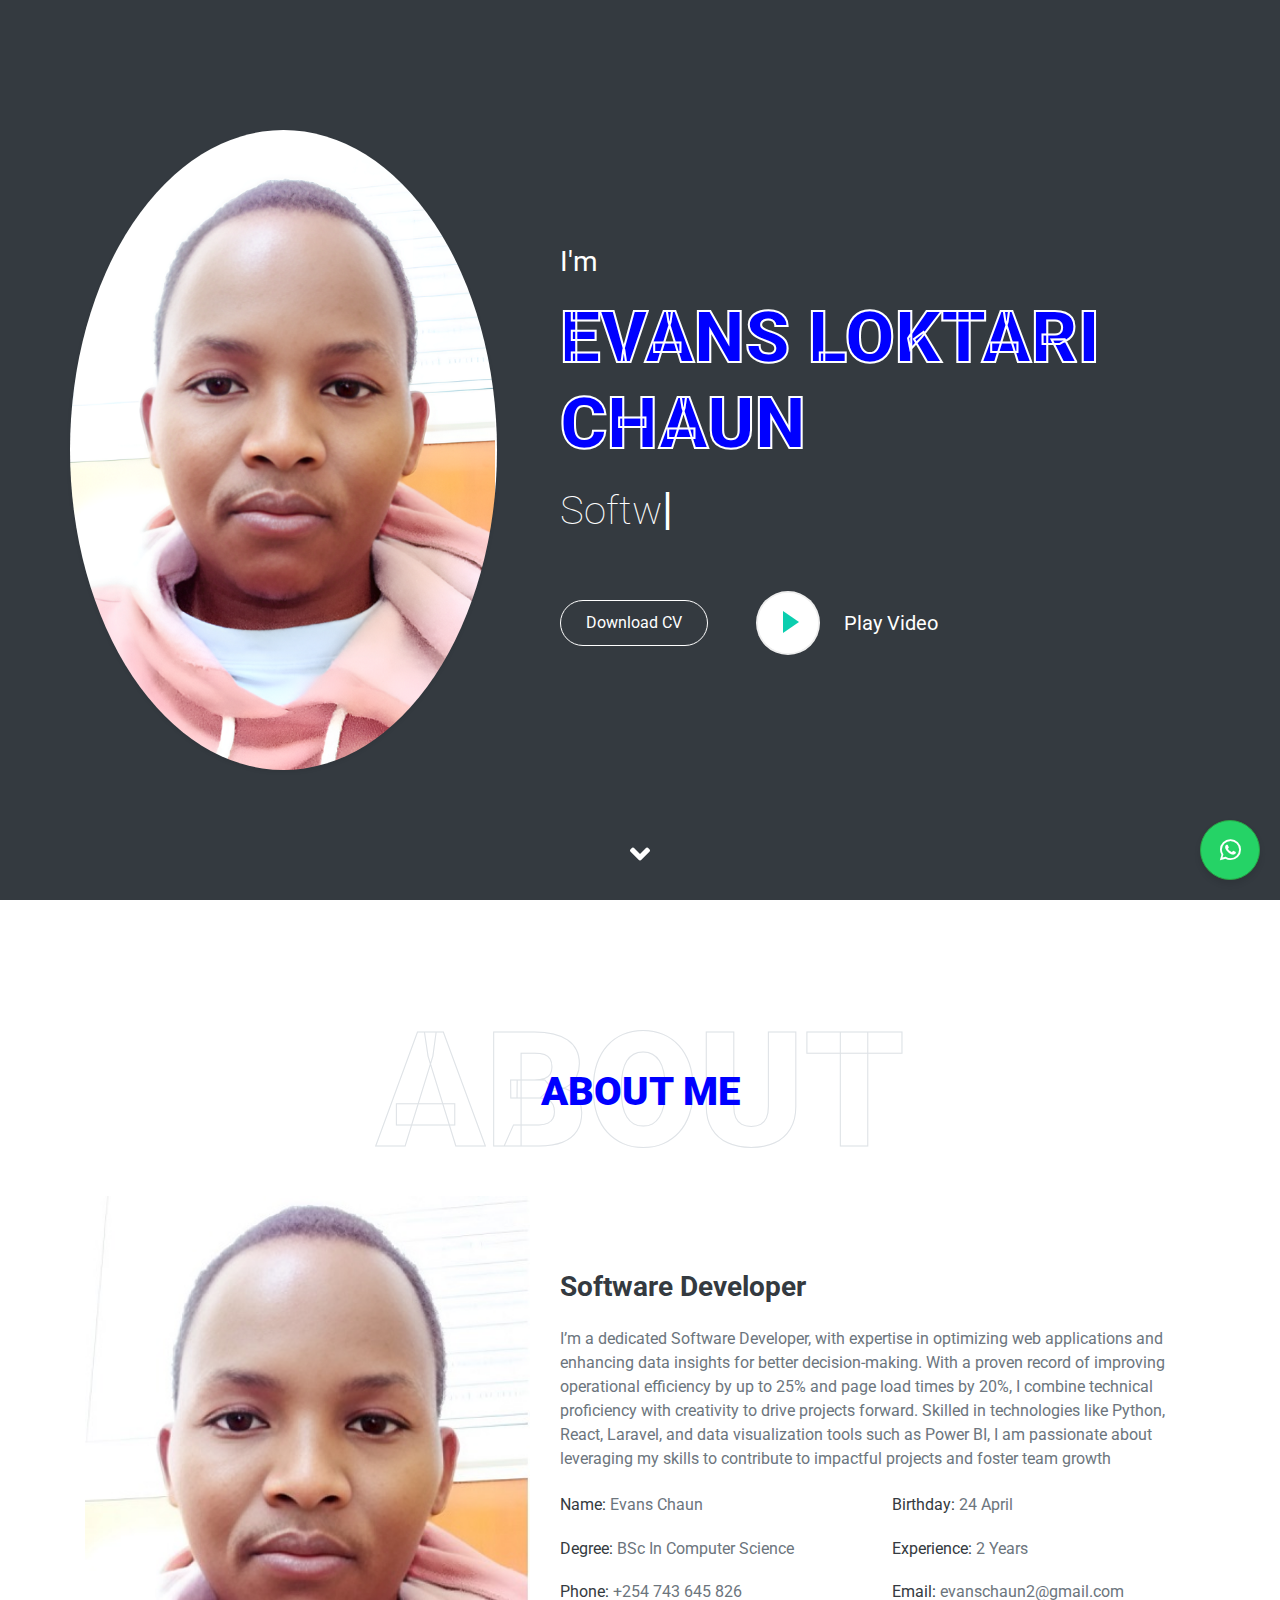
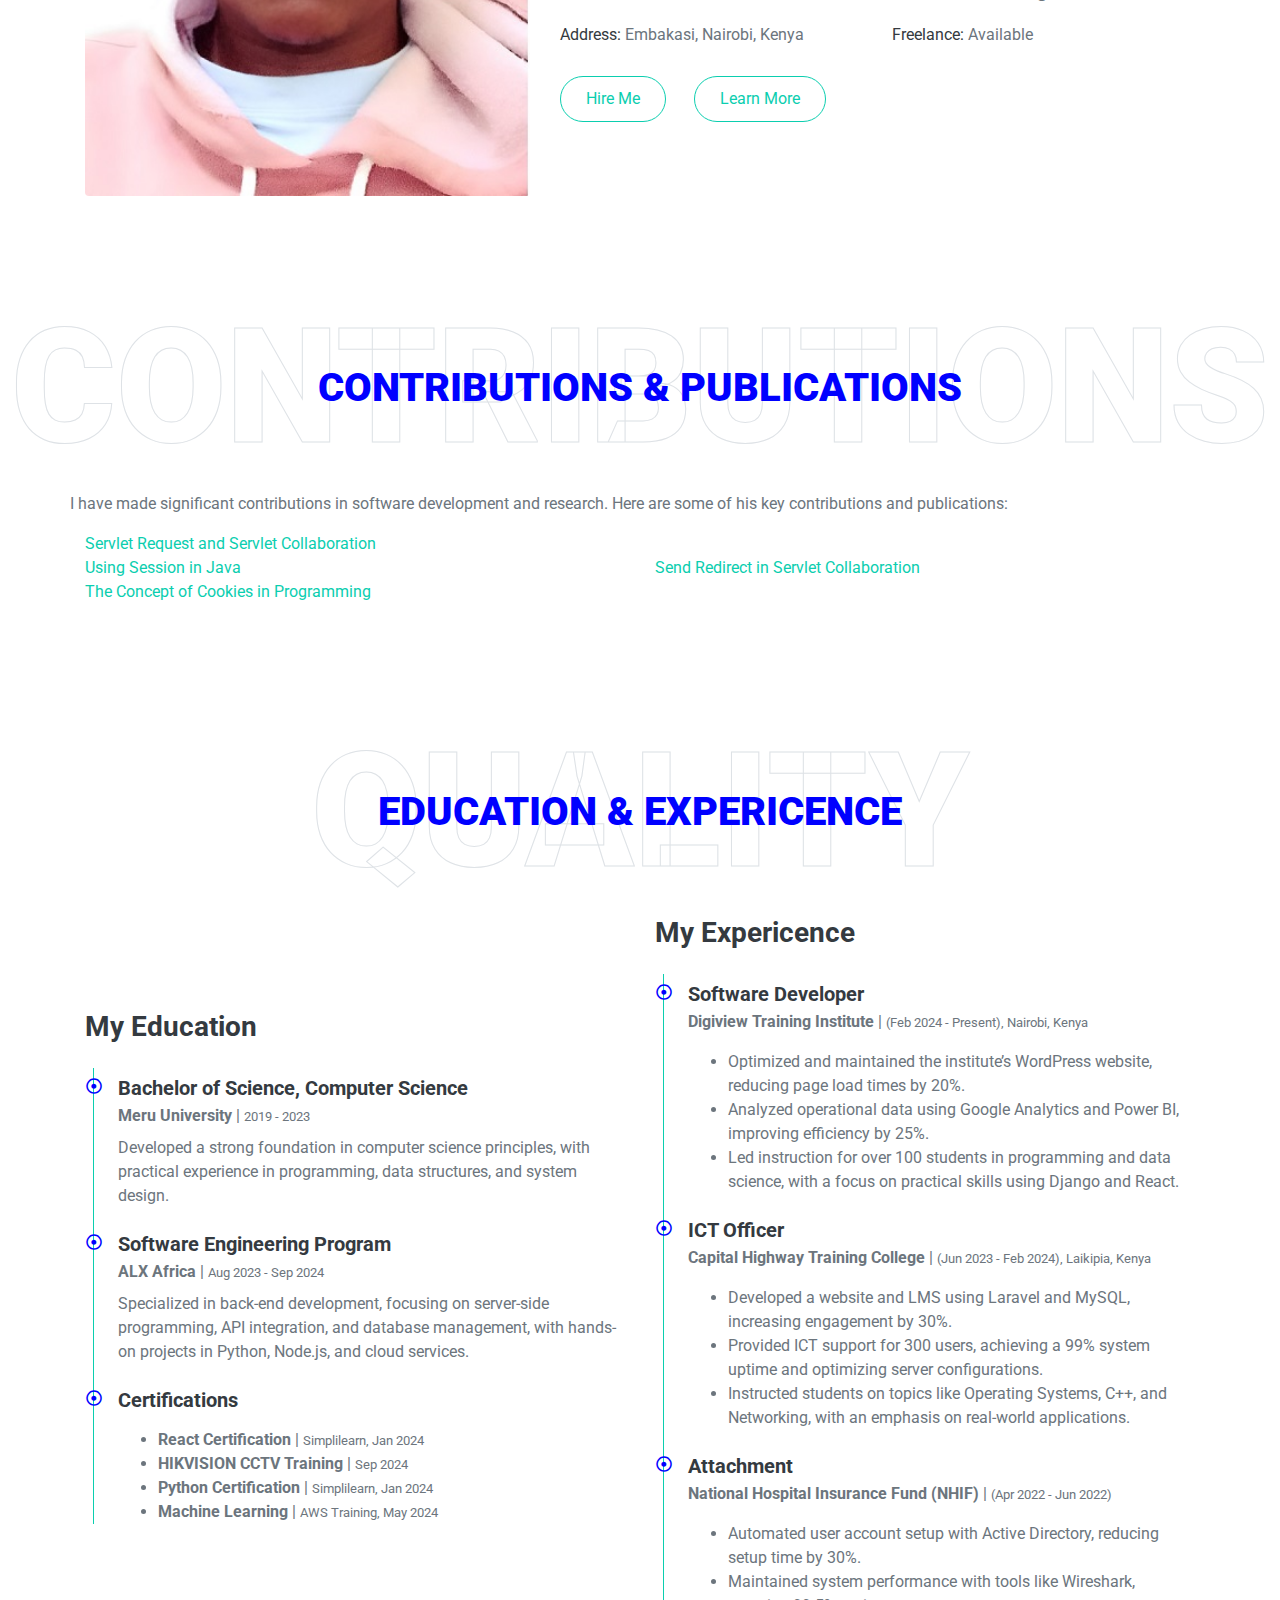
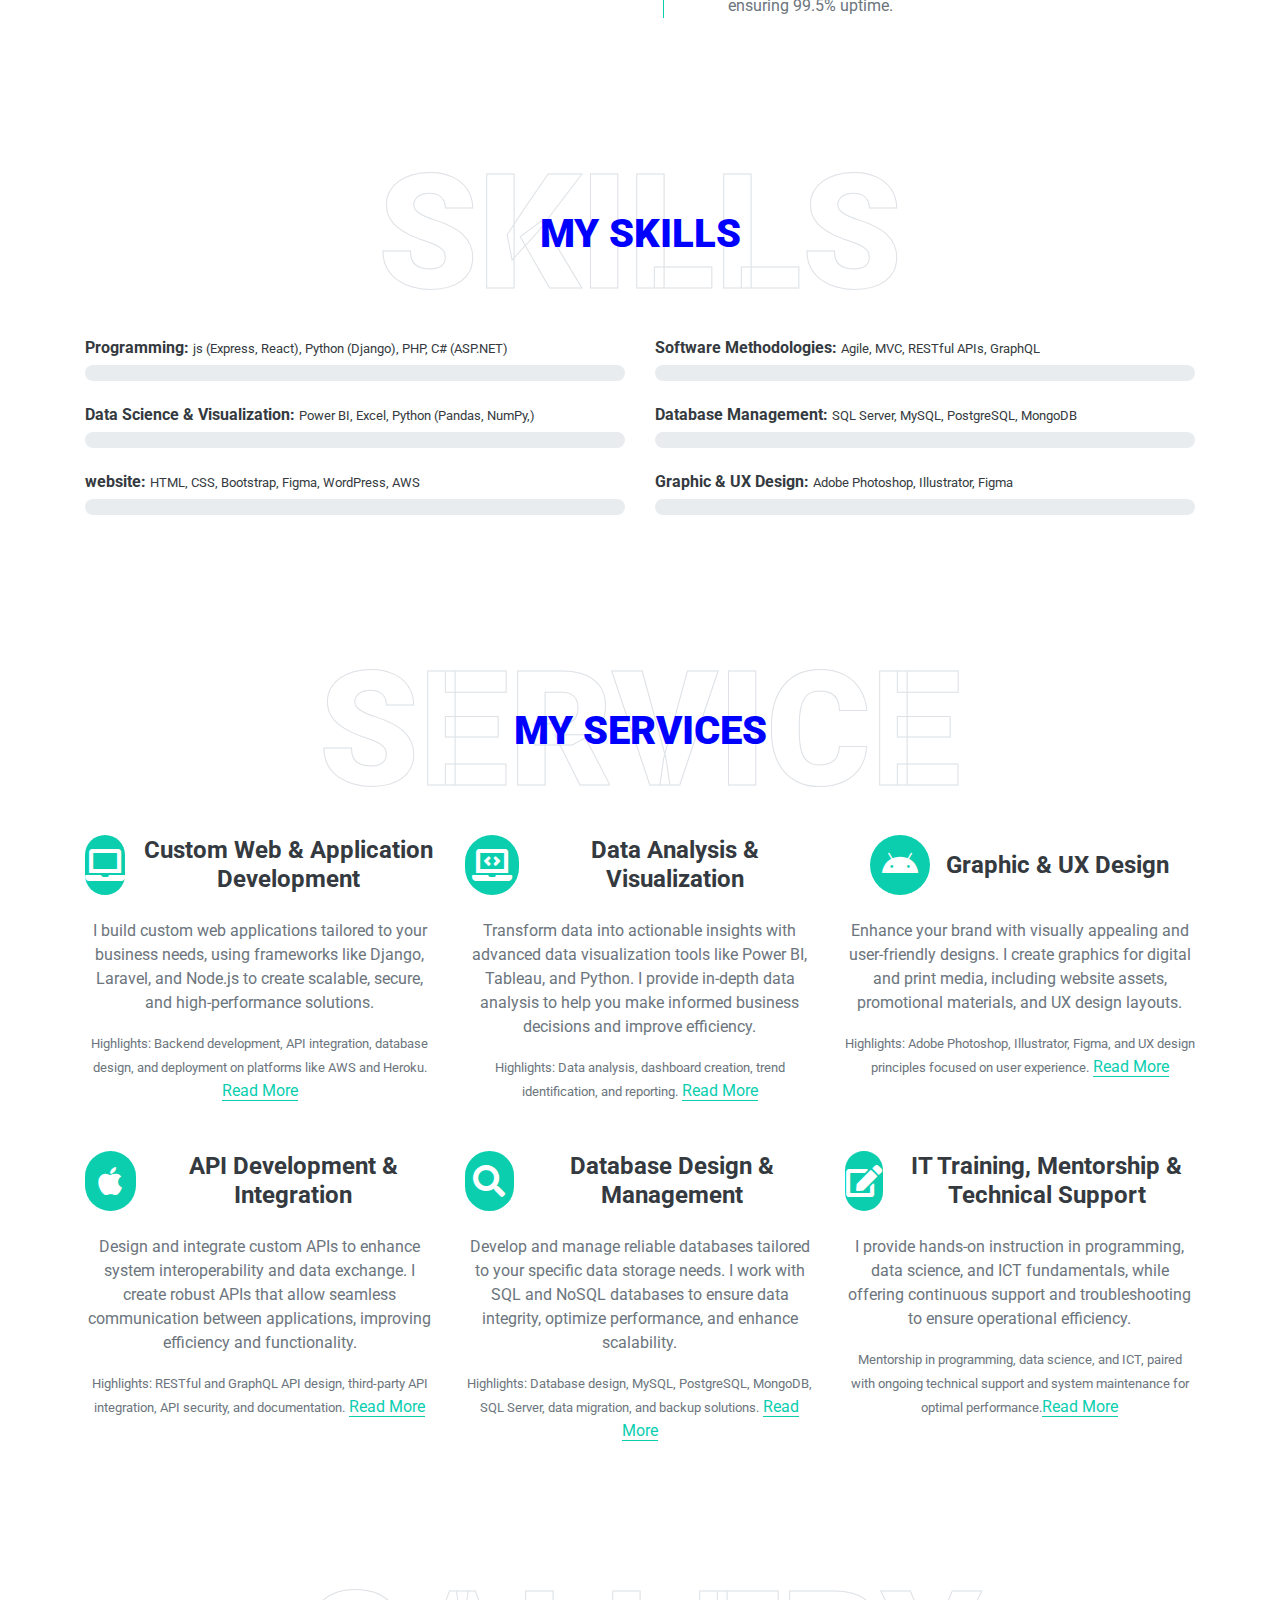
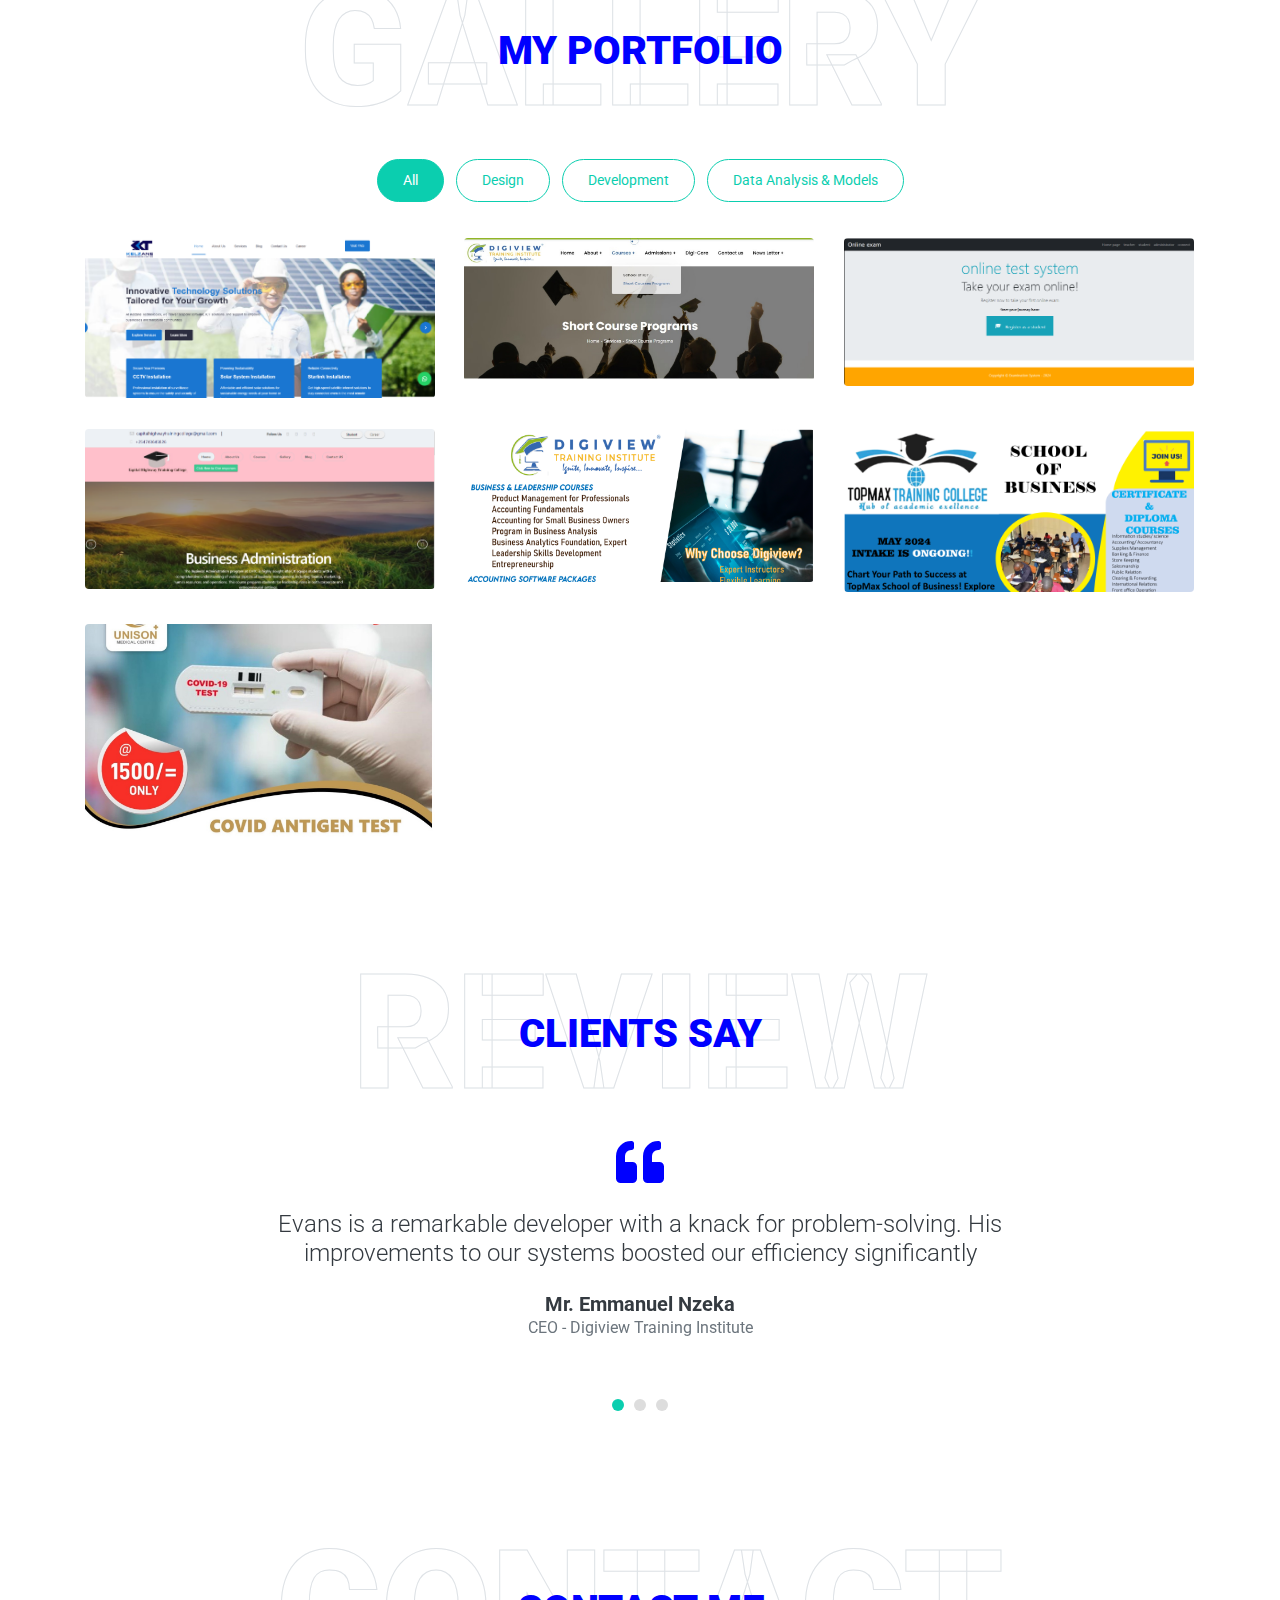
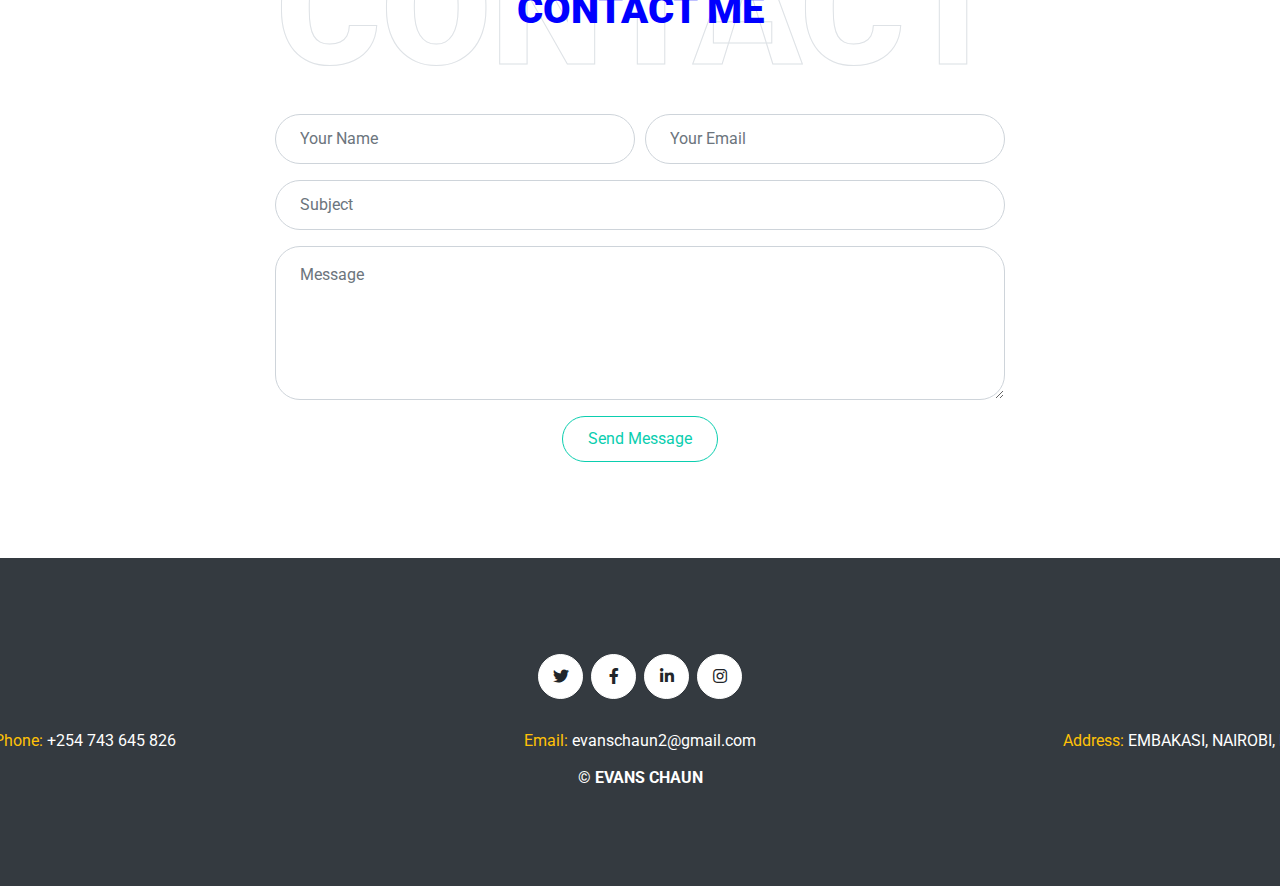
==== commit 57f7c4a6: "Updates" ====
--- a/index.html
+++ b/index.html
@@ -253,7 +253,7 @@
                     <div class="skill mb-4">
                         <div class="d-flex justify-content-between">
                             <h6 class="font-weight-bold">Programming: <small>js (Express, React), Python (Django), PHP, C# (ASP.NET)</small></h6>
-                            <h6 class="font-weight-bold">95%</h6>
+                            <h6 class="font-weight-bold"></h6>
                         </div>
                         <div class="progress">
                             <div class="progress-bar bg-primary" role="progressbar" aria-valuenow="95" aria-valuemin="0" aria-valuemax="100"></div>
@@ -262,7 +262,7 @@
                     <div class="skill mb-4">
                         <div class="d-flex justify-content-between">
                             <h6 class="font-weight-bold">Data Science & Visualization: <small>Power BI, Excel, Python (Pandas, NumPy,)</small></h6>
-                            <h6 class="font-weight-bold">85%</h6>
+                            <h6 class="font-weight-bold"></h6>
                         </div>
                         <div class="progress">
                             <div class="progress-bar bg-warning" role="progressbar" aria-valuenow="85" aria-valuemin="0" aria-valuemax="100"></div>
@@ -271,7 +271,7 @@
                     <div class="skill mb-4">
                         <div class="d-flex justify-content-between">
                             <h6 class="font-weight-bold">website: <small>HTML, CSS, Bootstrap, Figma, WordPress, AWS</small></h6>
-                            <h6 class="font-weight-bold">90%</h6>
+                            <h6 class="font-weight-bold"></h6>
                         </div>
                         <div class="progress">
                             <div class="progress-bar bg-danger" role="progressbar" aria-valuenow="90" aria-valuemin="0" aria-valuemax="100"></div>
@@ -282,7 +282,7 @@
                     <div class="skill mb-4">
                         <div class="d-flex justify-content-between">
                             <h6 class="font-weight-bold">Software Methodologies: <small>Agile, MVC, RESTful APIs, GraphQL</small></h6>
-                            <h6 class="font-weight-bold">90%</h6>
+                            <h6 class="font-weight-bold"></h6>
                         </div>
                         <div class="progress">
                             <div class="progress-bar bg-danger" role="progressbar" aria-valuenow="90" aria-valuemin="0" aria-valuemax="100"></div>
@@ -291,7 +291,7 @@
                     <div class="skill mb-4">
                         <div class="d-flex justify-content-between">
                             <h6 class="font-weight-bold">Database Management: <small>SQL Server, MySQL, PostgreSQL, MongoDB</small></h6>
-                            <h6 class="font-weight-bold">95%</h6>
+                            <h6 class="font-weight-bold"></h6>
                         </div>
                         <div class="progress">
                             <div class="progress-bar bg-dark" role="progressbar" aria-valuenow="95" aria-valuemin="0" aria-valuemax="100"></div>
@@ -300,7 +300,7 @@
                     <div class="skill mb-4">
                         <div class="d-flex justify-content-between">
                             <h6 class="font-weight-bold">Graphic & UX Design: <small>Adobe Photoshop, Illustrator, Figma</small></h6>
-                            <h6 class="font-weight-bold">85%</h6>
+                            <h6 class="font-weight-bold"></h6>
                         </div>
                         <div class="progress">
                             <div class="progress-bar bg-info" role="progressbar" aria-valuenow="85" aria-valuemin="0" aria-valuemax="100"></div>
@@ -387,6 +387,7 @@
                 <h1 class="display-1 text-uppercase text-white" style="-webkit-text-stroke: 1px #dee2e6;">Gallery</h1>
                 <h1 class="position-absolute text-uppercase text-primary">My Portfolio</h1>
             </div>
+            
             <div class="row">
                 <div class="col-12 text-center mb-2">
                     <ul class="list-inline mb-4" id="portfolio-flters">
@@ -397,14 +398,29 @@
                     </ul>
                 </div>
             </div>
+
+            
             <div class="row portfolio-container">
+                <!-- start -->
+            <div class="col-lg-4 col-md-6 mb-4 portfolio-item Development">
+                <div class="position-relative overflow-hidden mb-2">
+                    <img class="img-fluid rounded w-100" src="img/events/web/kelzane2024.PNG" alt="">
+                    <div class="portfolio-btn bg-primary d-flex align-items-center justify-content-center">
+                        
+                            <a href="https://kelzanetech.co.ke/">
+                            Kelzane Technologies
+                        </a>
+                    </div>
+                </div>
+            </div>
+            <!-- end -->
                 <div class="col-lg-4 col-md-6 mb-4 portfolio-item Development">
                     <div class="position-relative overflow-hidden mb-2">
                         <img class="img-fluid rounded w-100" src="img/events/web/Digiview.jpg" alt="">
                         <div class="portfolio-btn bg-primary d-flex align-items-center justify-content-center">
-                            <!-- <a href="https://www.digiview.ac.ke/" data-lightbox="portfolio"> -->
-                                <a href="https://www.digiview.ac.ke/"></a>
-                                <i class="fa fa-plus text-white" style="font-size: 60px;"></i>
+                            
+                                <a href="https://www.digiview.ac.ke/">
+                                View
                             </a>
                         </div>
                     </div>
@@ -414,7 +430,7 @@
                         <img class="img-fluid rounded w-100" src="img/events/web/Online Eaxam-15-Aprial-2024.PNG" alt="">
                         <div class="portfolio-btn bg-primary d-flex align-items-center justify-content-center">
                             <a href="https://github.com/Evanslodoctor/QuizStream">
-                                <i class="fa fa-plus text-white" style="font-size: 60px;"></i>
+                                View
                             </a>
                         </div>
                     </div>
@@ -424,7 +440,7 @@
                         <img class="img-fluid rounded w-100" src="img/events/web/chtc 2022.PNG" alt="">
                         <div class="portfolio-btn bg-primary d-flex align-items-center justify-content-center">
                             <a href="https://capitalhighway.co.ke/" >
-                                <i class="fa fa-plus text-white" style="font-size: 60px;"></i>
+                                View
                             </a>
                         </div>
                     </div>
@@ -434,7 +450,7 @@
                         <img class="img-fluid rounded w-100" src="img/events/Graphics/1 Digiview Training Institute.png" alt="">
                         <div class="portfolio-btn bg-primary d-flex align-items-center justify-content-center">
                             <a href="img/events/Graphics/Advert 3 Digiview Training Institute.png" data-lightbox="portfolio">
-                                <i class="fa fa-plus text-white" style="font-size: 60px;"></i>
+                                View
                             </a>
                         </div>
                     </div>
@@ -444,7 +460,7 @@
                         <img class="img-fluid rounded w-100" src="img/events/Graphics/2 Top max School of business.png" alt="">
                         <div class="portfolio-btn bg-primary d-flex align-items-center justify-content-center">
                             <a href="img/events/Graphics/Topmax school of media.png" data-lightbox="portfolio">
-                                <i class="fa fa-plus text-white" style="font-size: 60px;"></i>
+                                View
                             </a>
                         </div>
                     </div>
@@ -454,7 +470,7 @@
                         <img class="img-fluid rounded w-100" src="img/events/Graphics/3Unison-6-sep-2021.jpg" alt="">
                         <div class="portfolio-btn bg-primary d-flex align-items-center justify-content-center">
                             <a href="img/events/Graphics/Unison-28-may-2023.jpg" data-lightbox="portfolio">
-                                <i class="fa fa-plus text-white" style="font-size: 60px;"></i>
+                                View
                             </a>
                         </div>
                     </div>
--- a/css/style.css
+++ b/css/style.css
@@ -9938,6 +9938,7 @@
   border-radius: 4px;
   opacity: 0;
   transition: .5s;
+  
 }
 
 .portfolio-item:hover .portfolio-btn {
@@ -9946,6 +9947,13 @@
   height: calc(100% - 60px);
   top: 30px;
   left: 30px;
+  color: white;
+}
+.portfolio-item:hover .portfolio-btn a {
+  color: white;
+  font-size: x-large;
+  text-decoration: none;
+  color: white;
 }
 
 .testimonial-carousel .owl-dots {
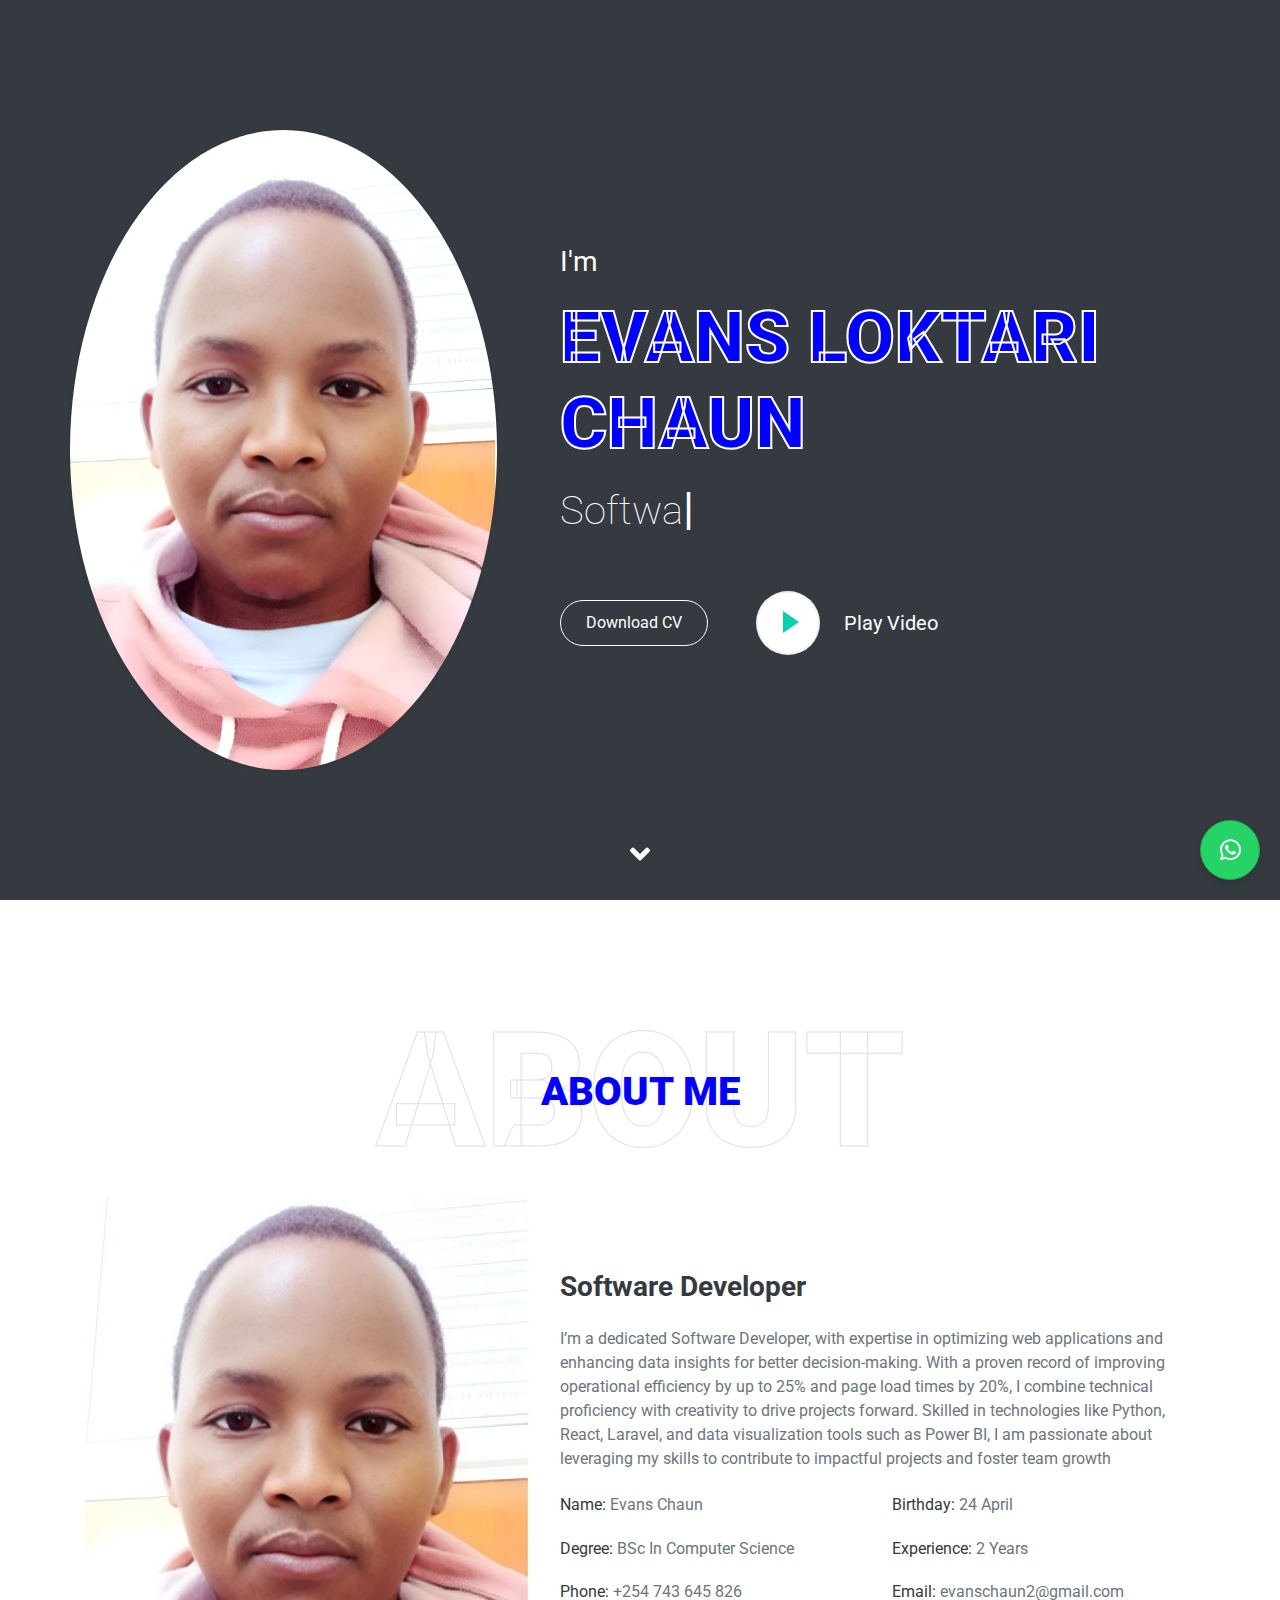
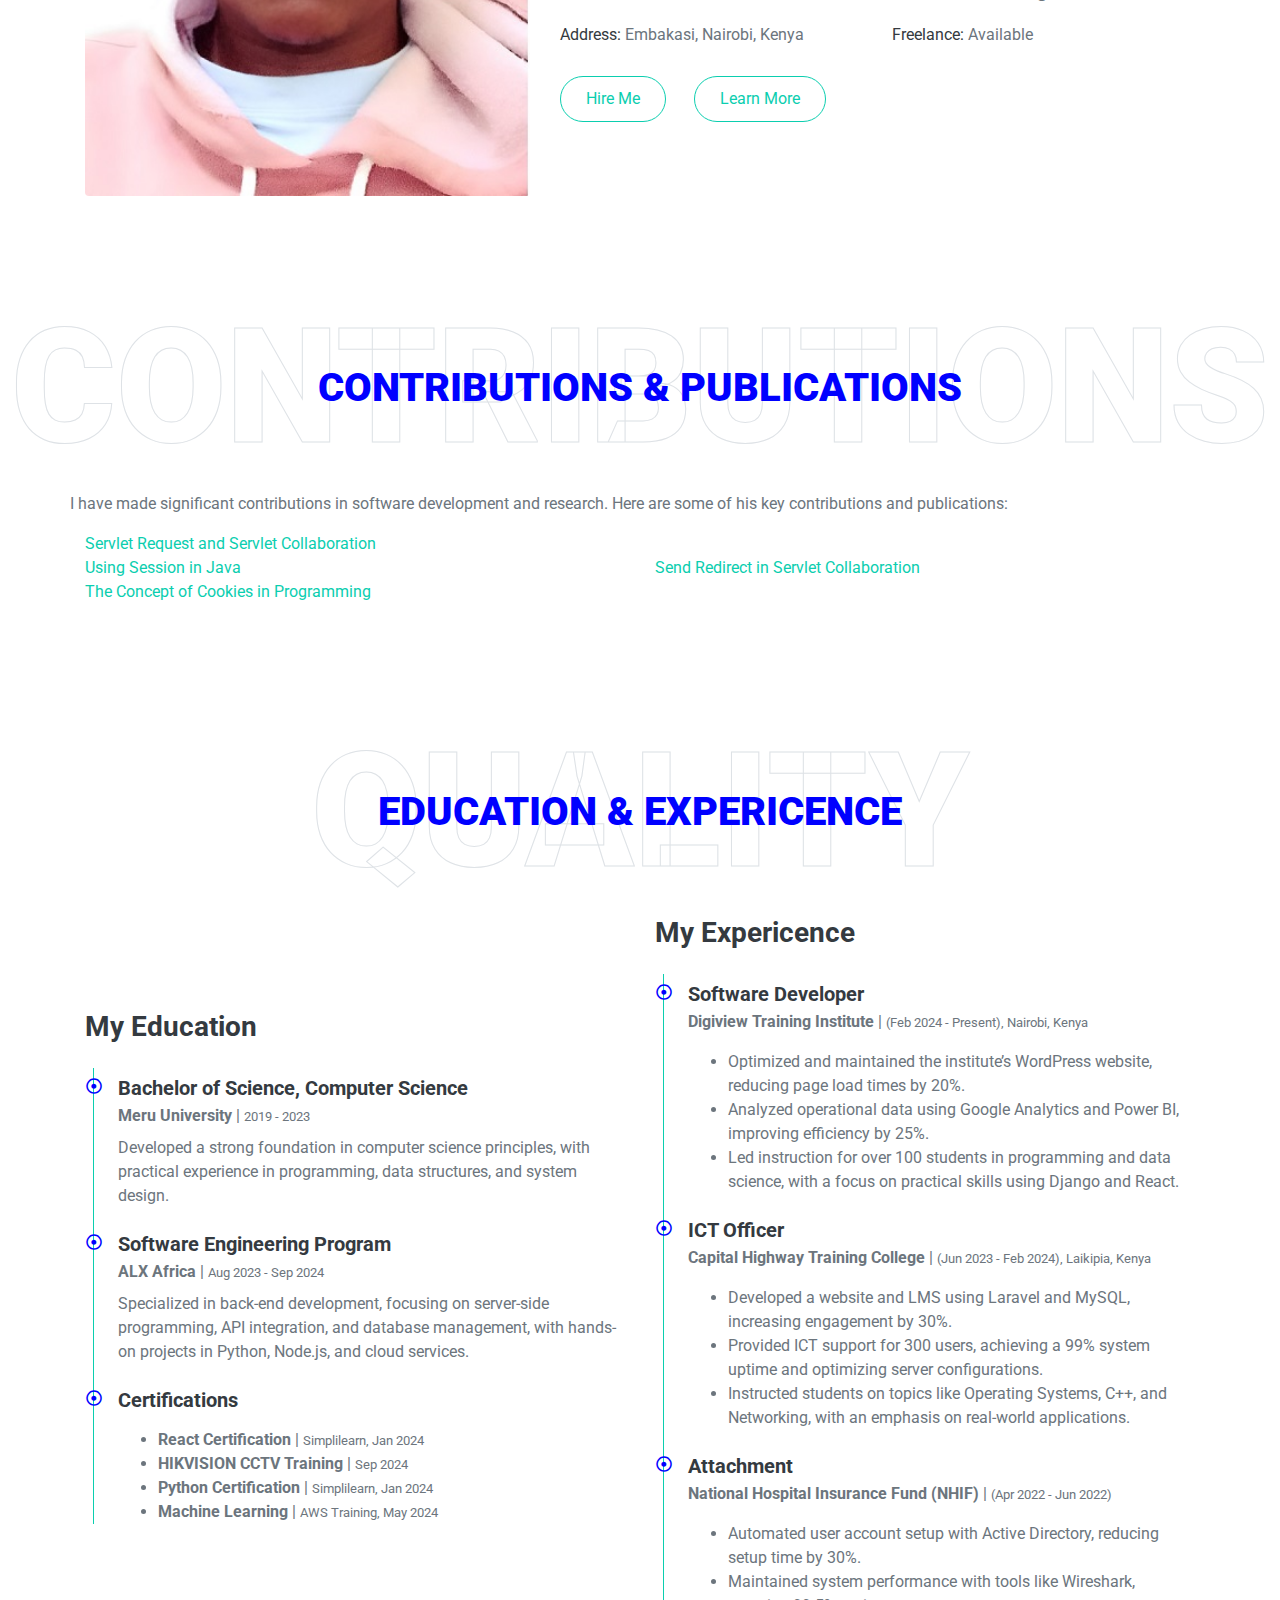
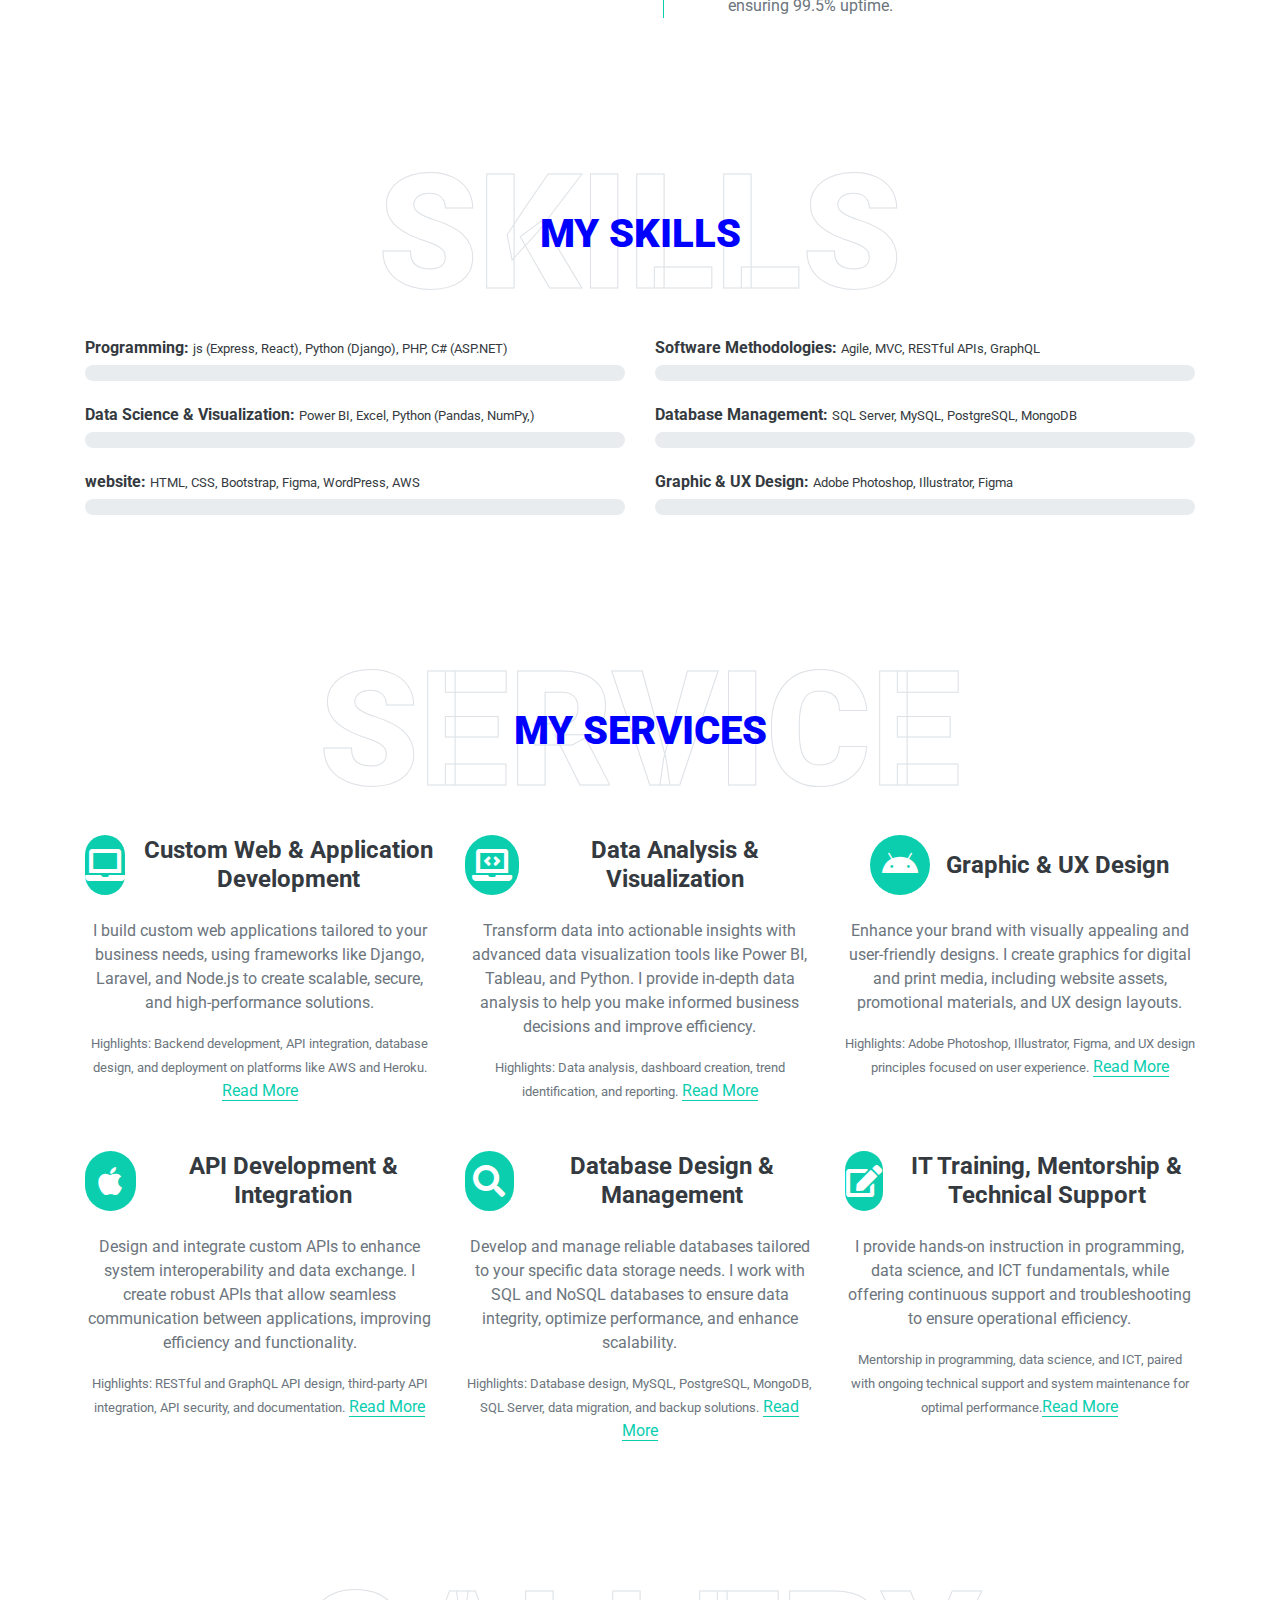
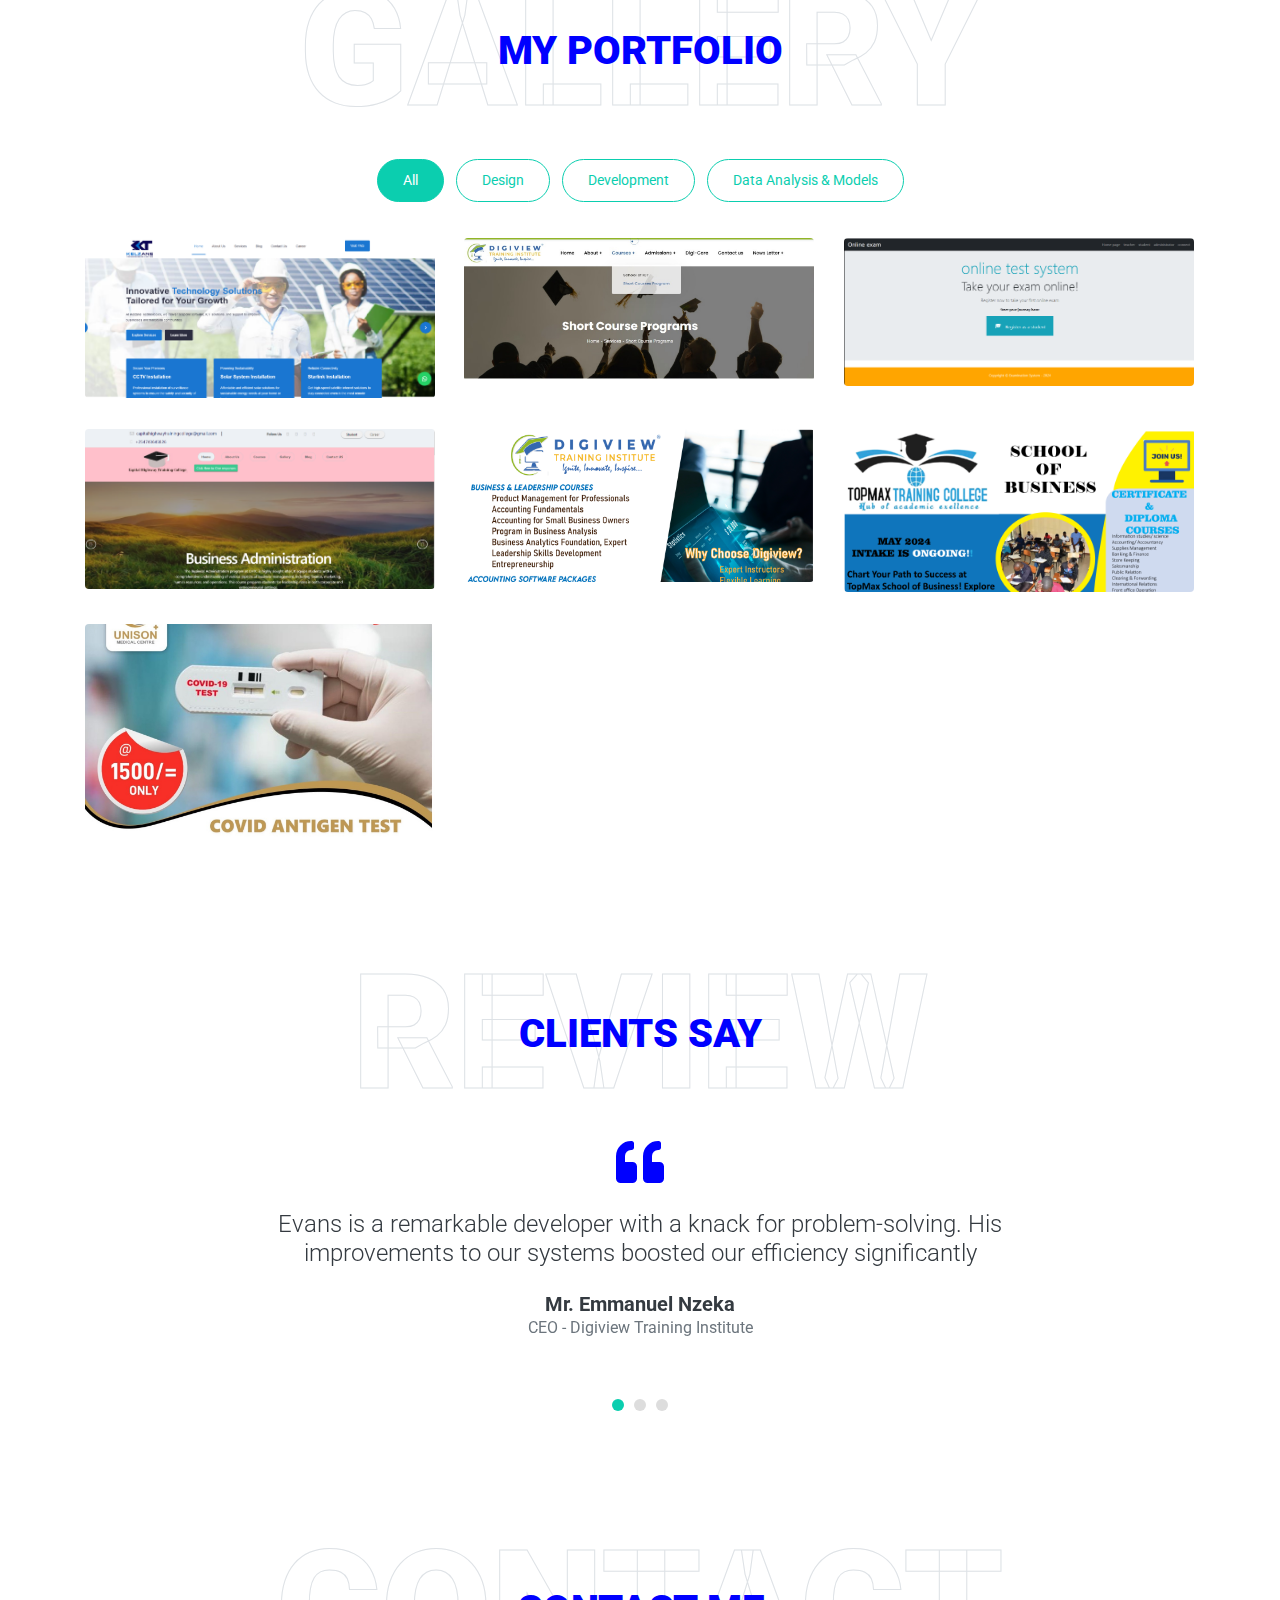
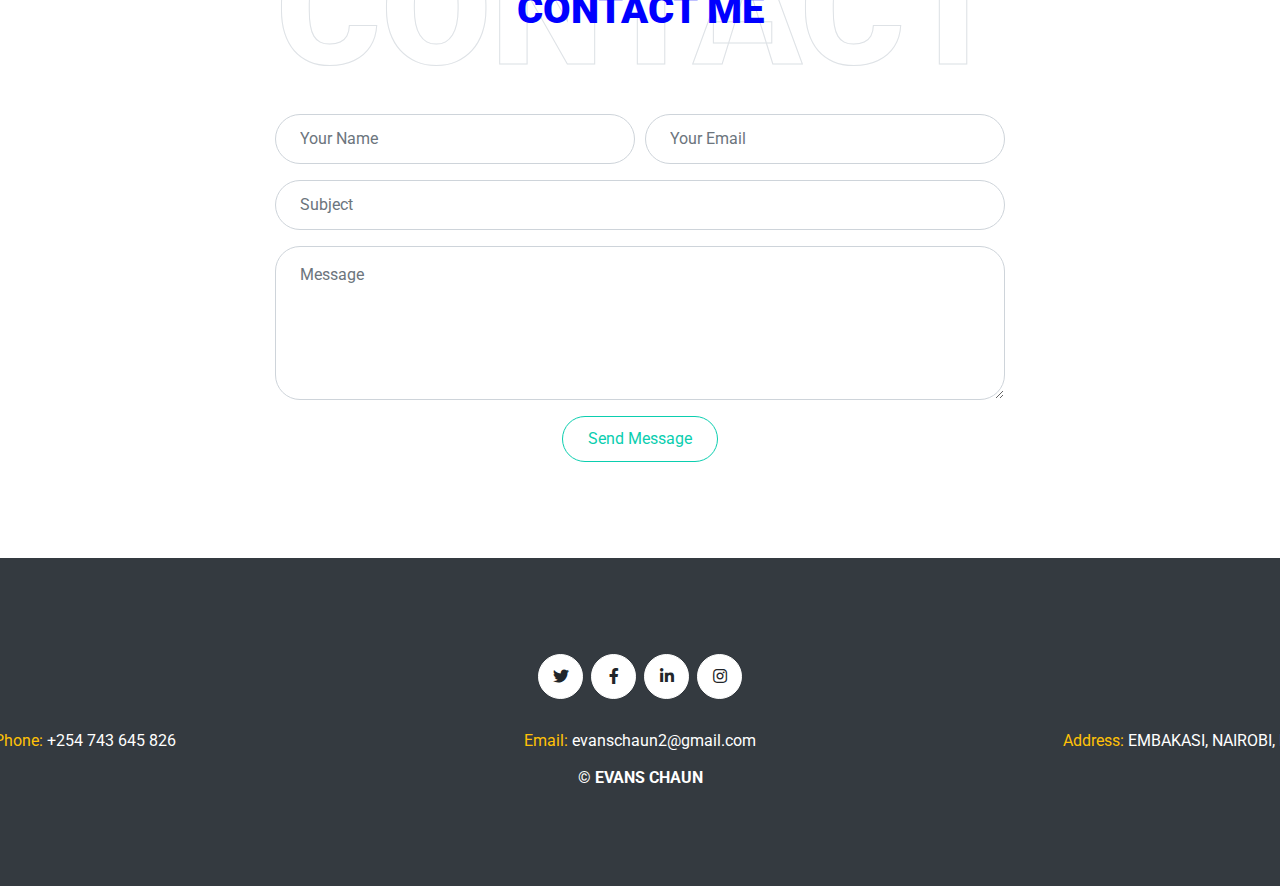
==== commit 01cc2b94: "Updates" ====
--- a/index.html
+++ b/index.html
@@ -39,6 +39,7 @@
             <div class="navbar-nav m-auto py-0">
                 <a href="#home" class="nav-item nav-link active">Home</a>
                 <a href="#about" class="nav-item nav-link">About</a>
+                <a href="#contributions" class="nav-item nav-link">Contributions</a>
                 <a href="#qualification" class="nav-item nav-link">Quality</a>
                 <a href="#skill" class="nav-item nav-link">Skill</a>
                 <a href="#service" class="nav-item nav-link">Service</a>
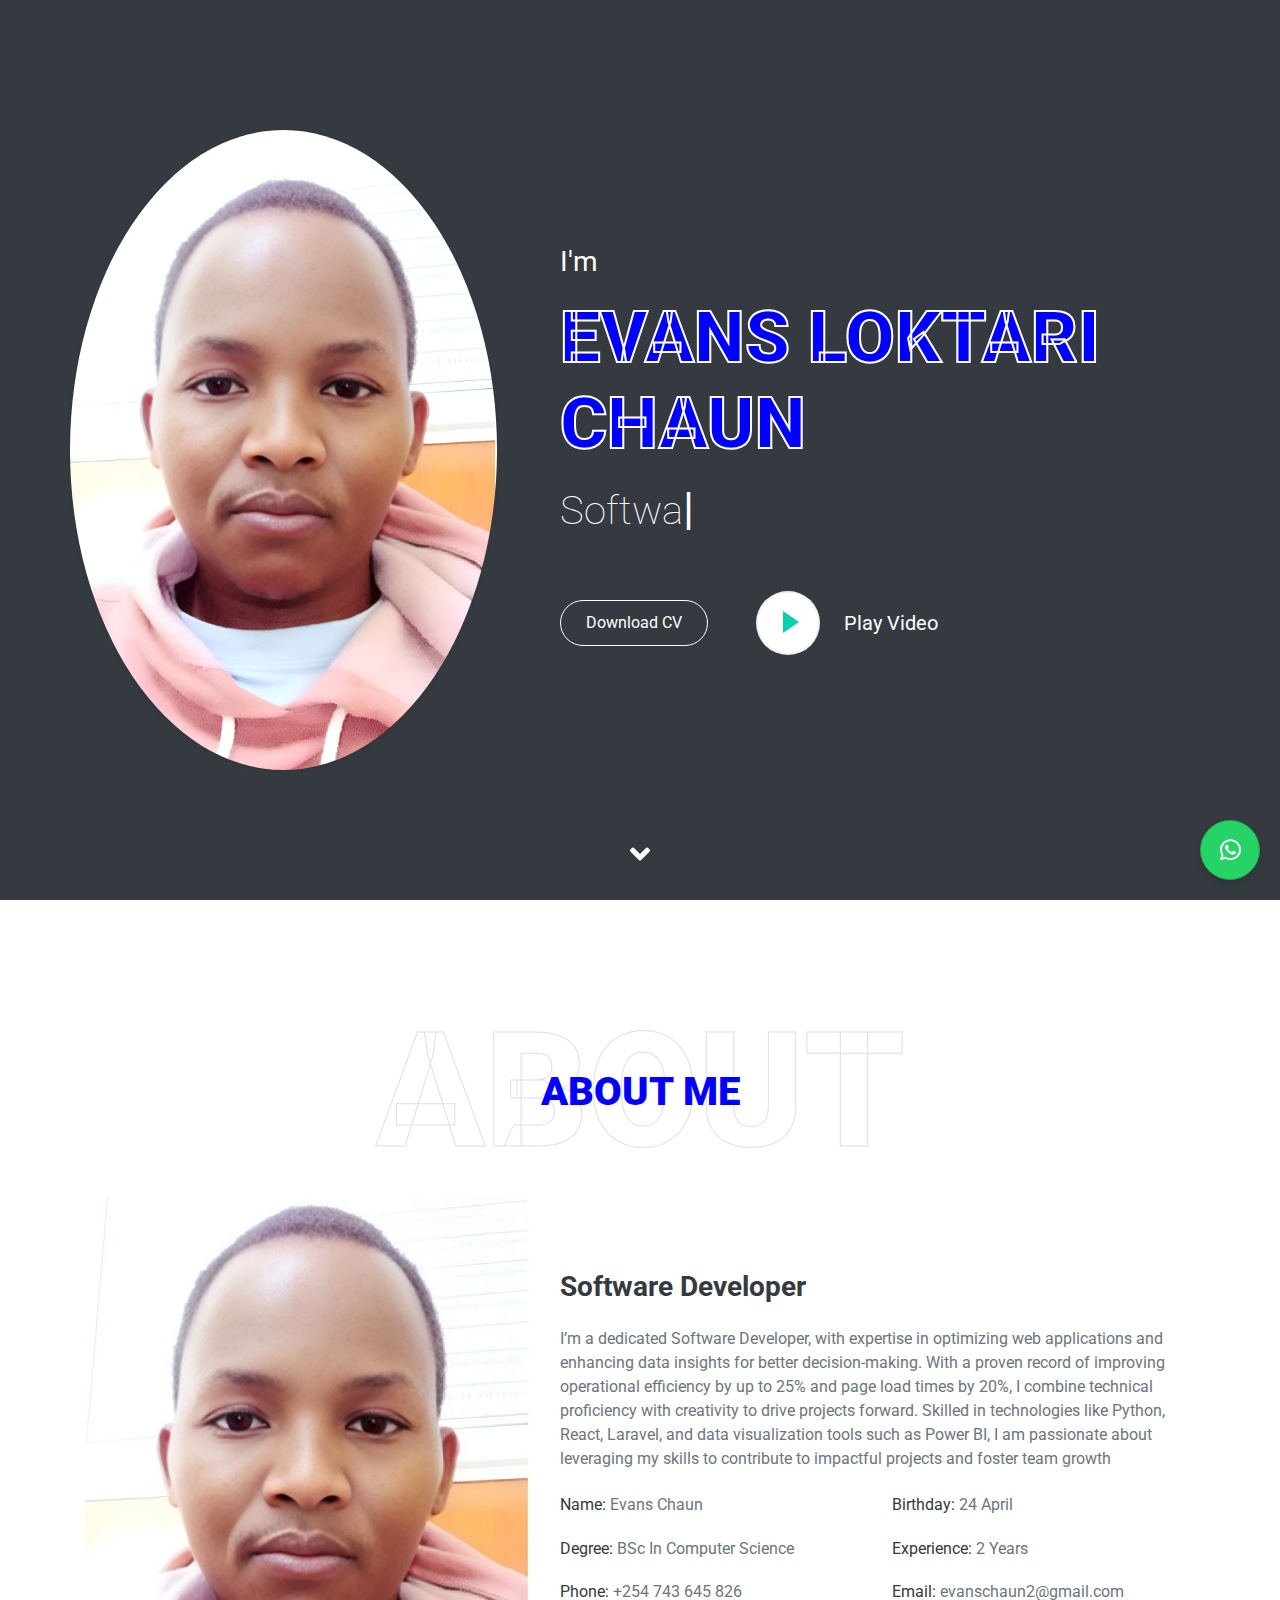
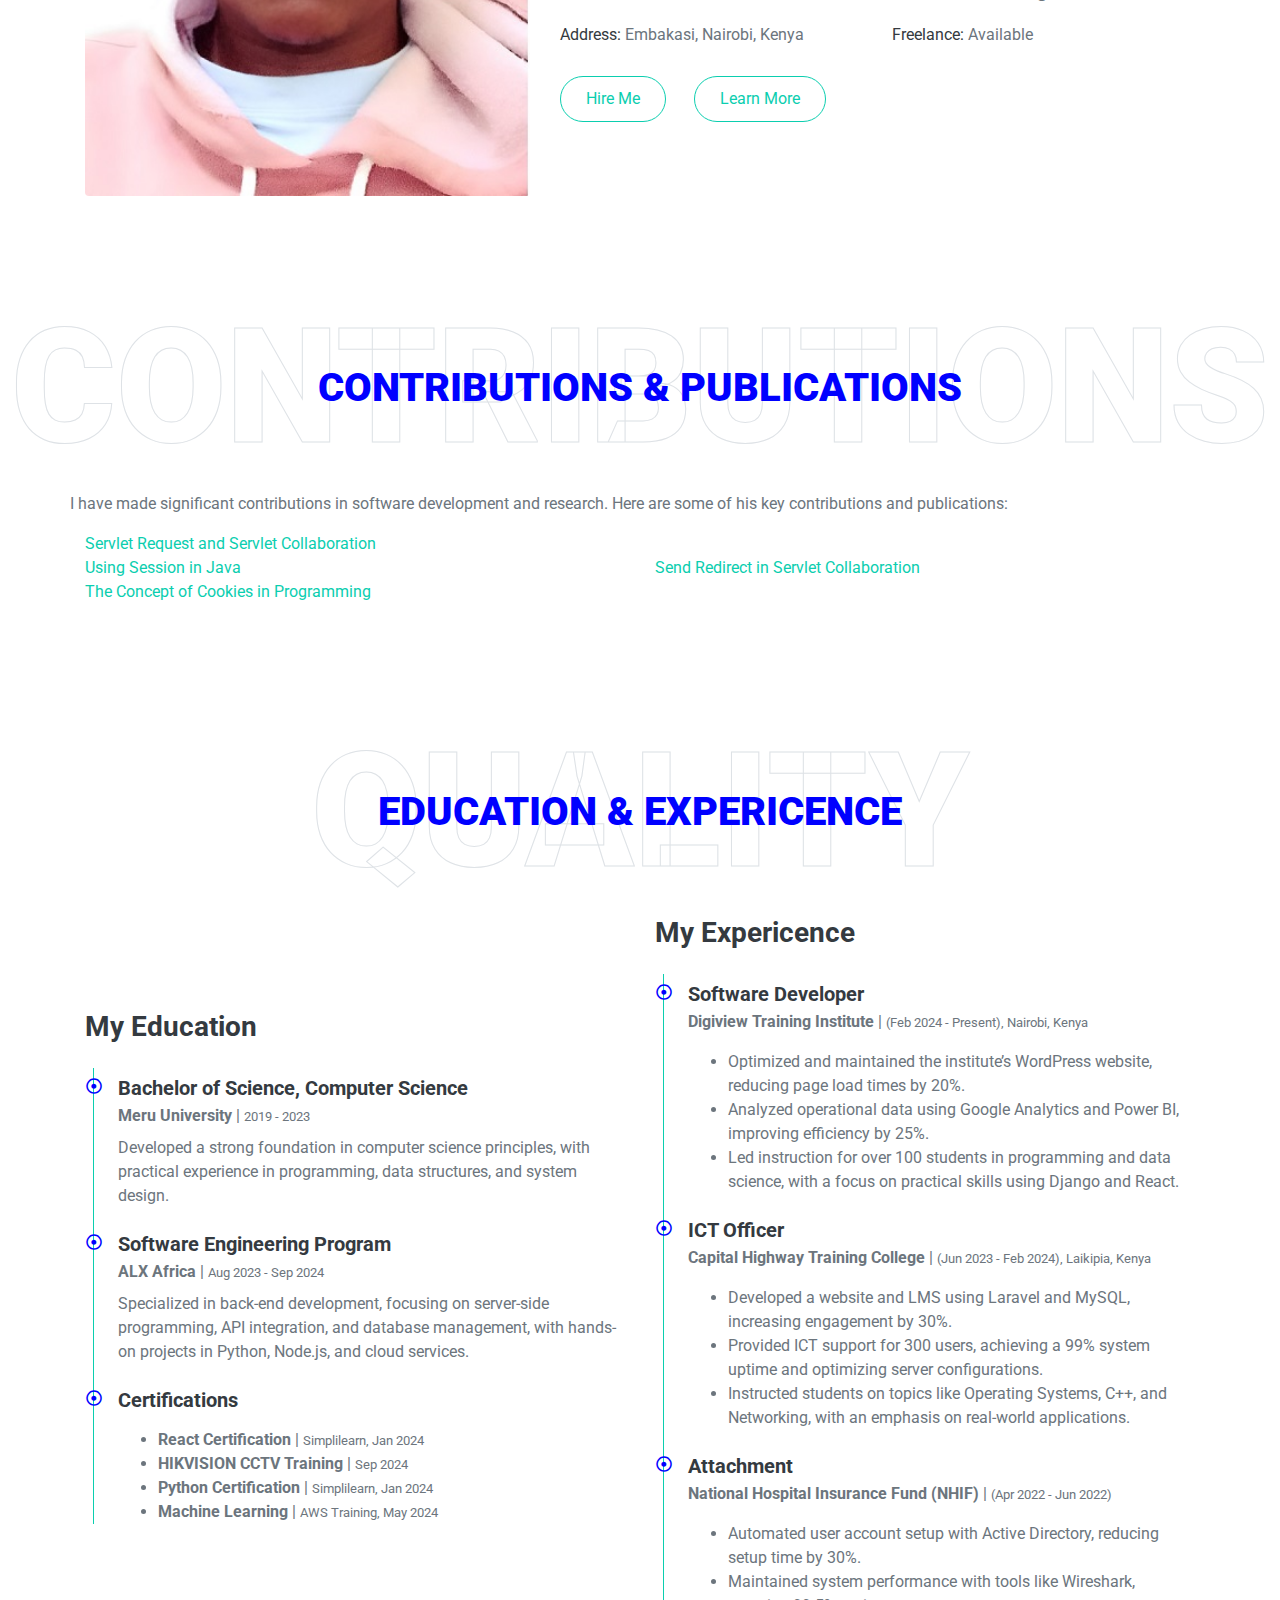
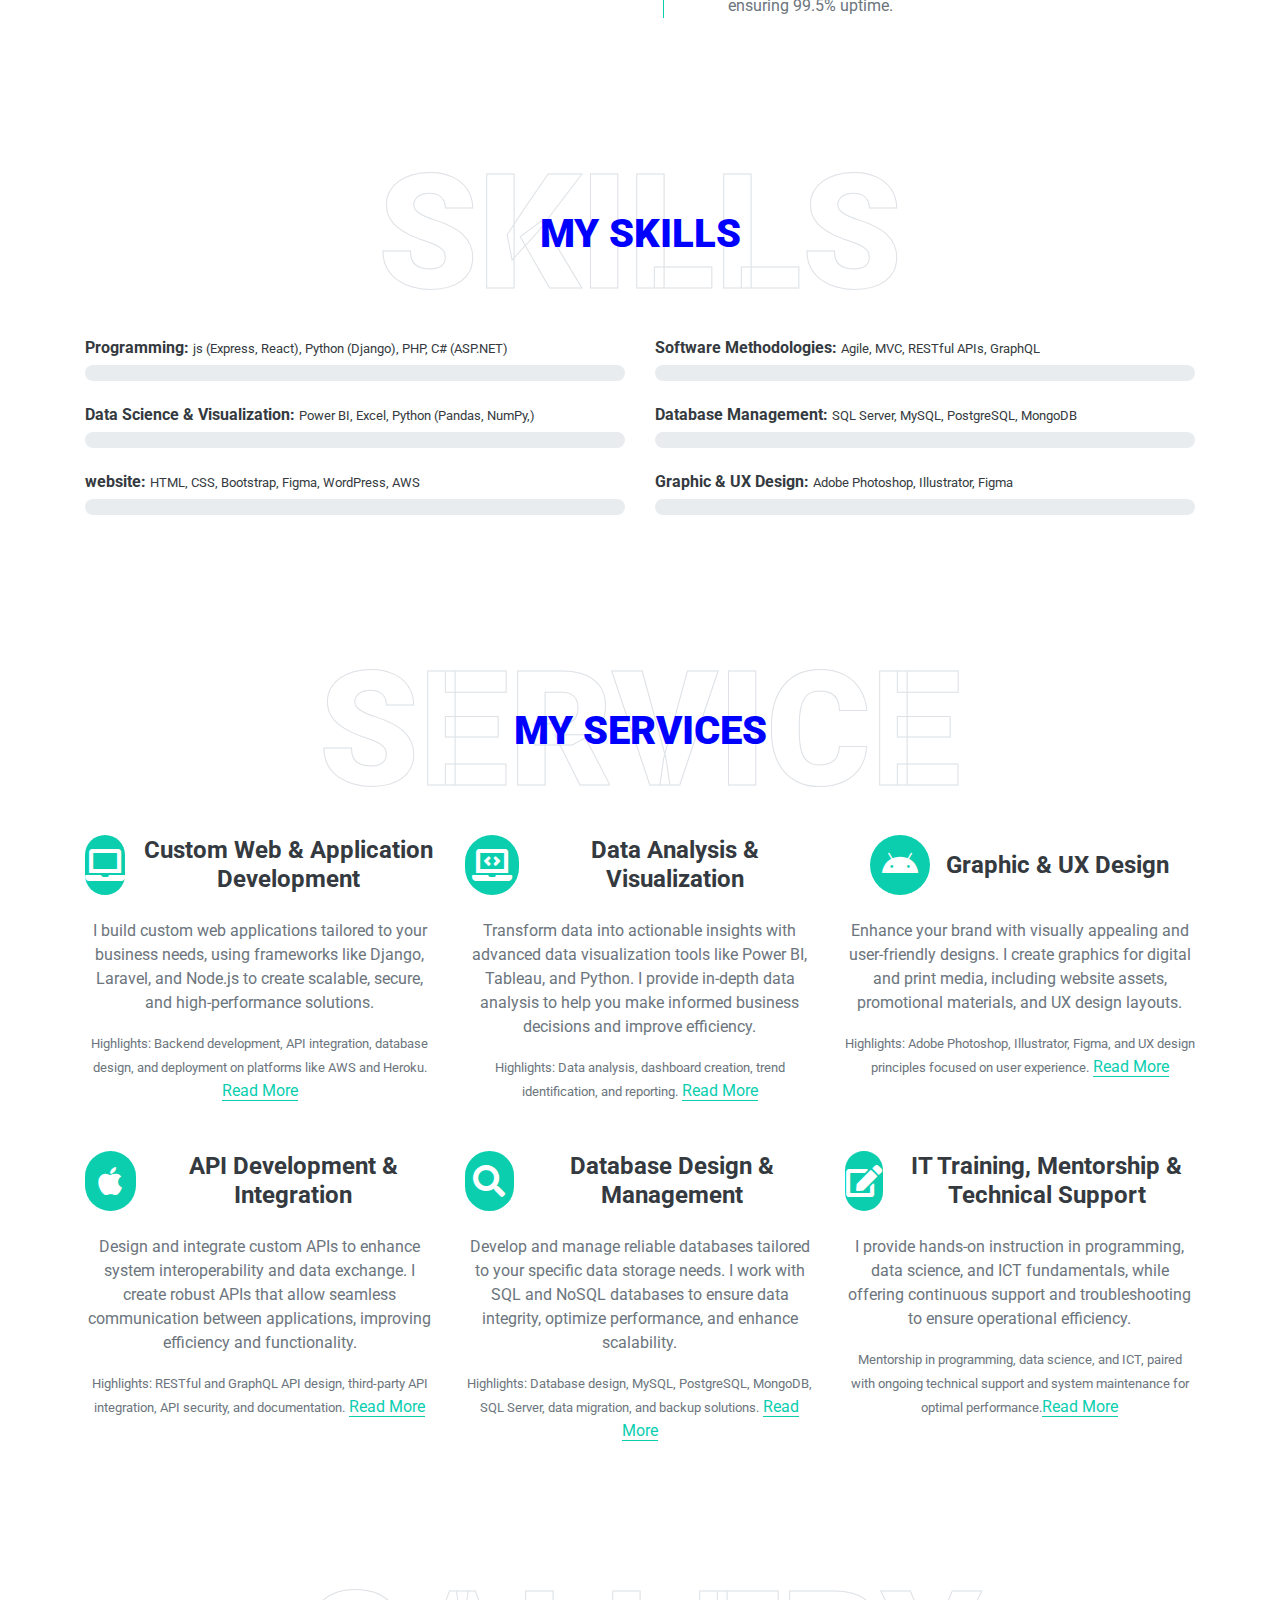
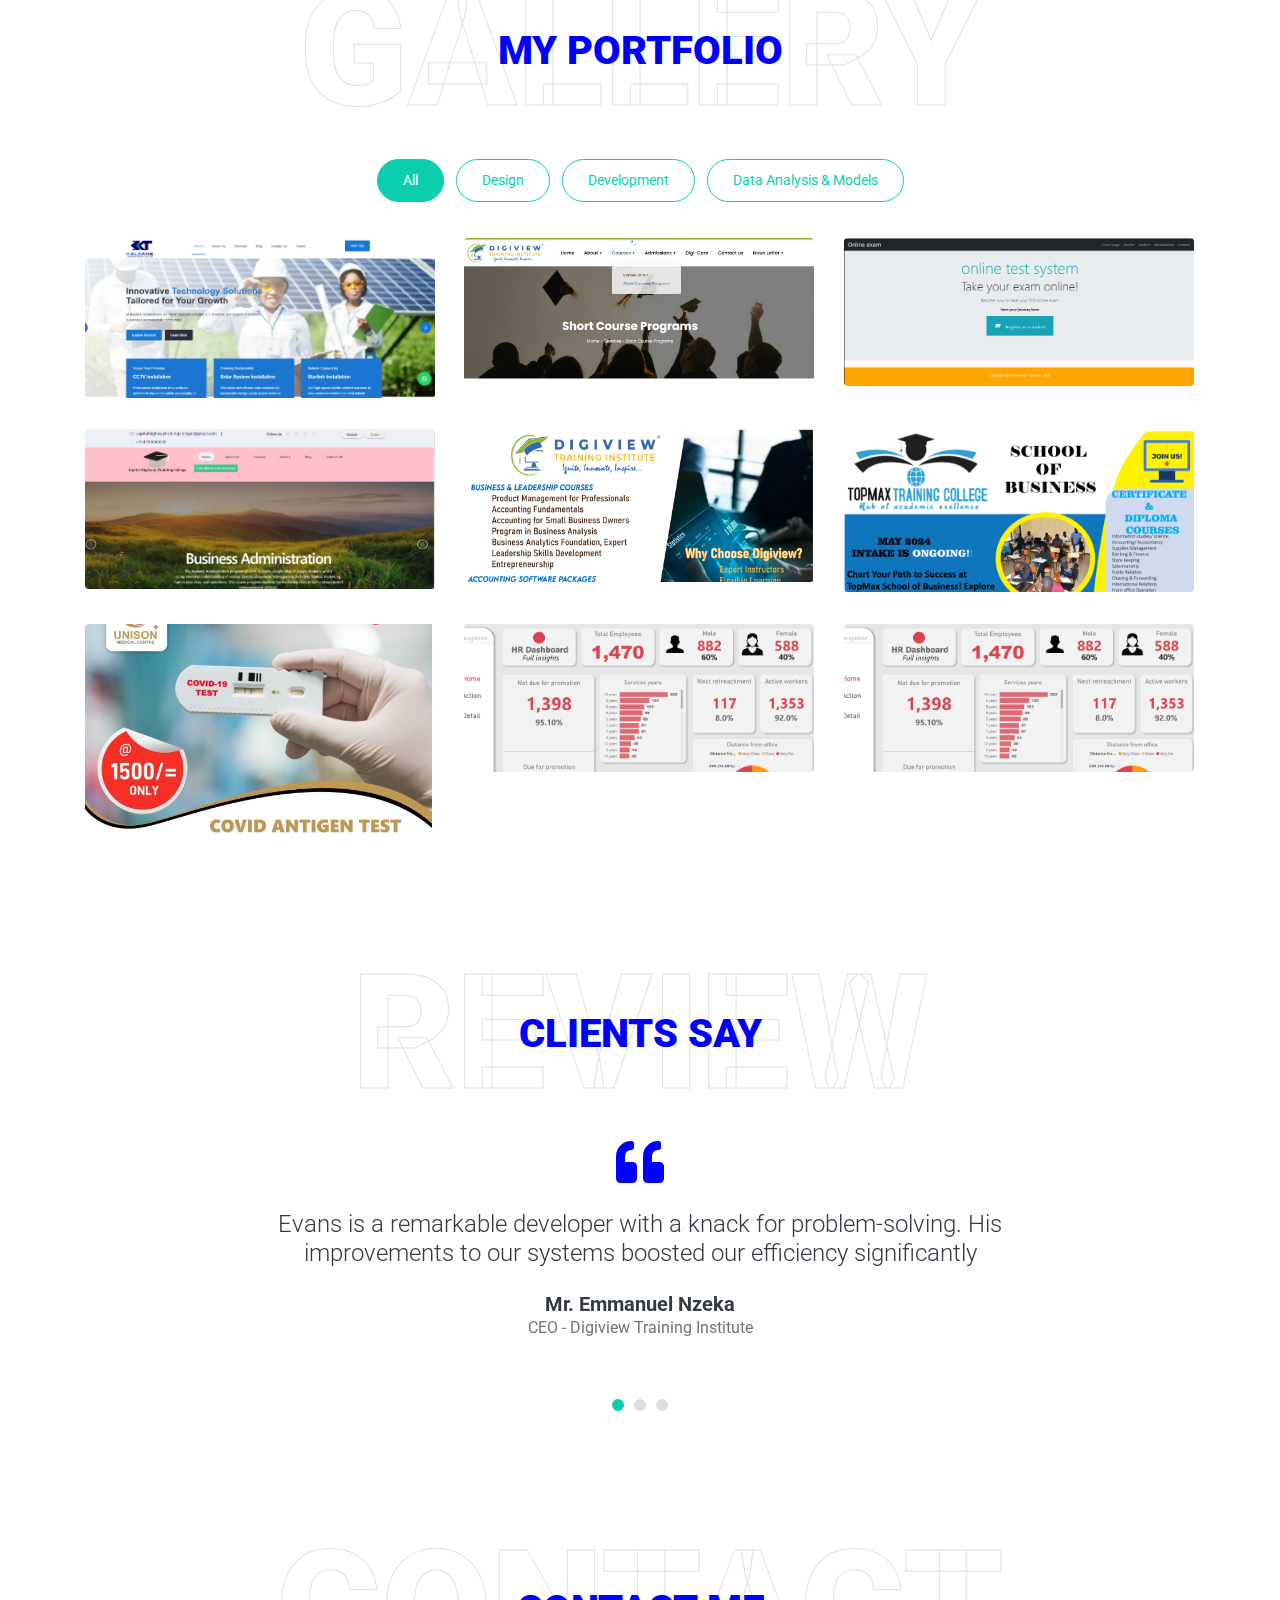
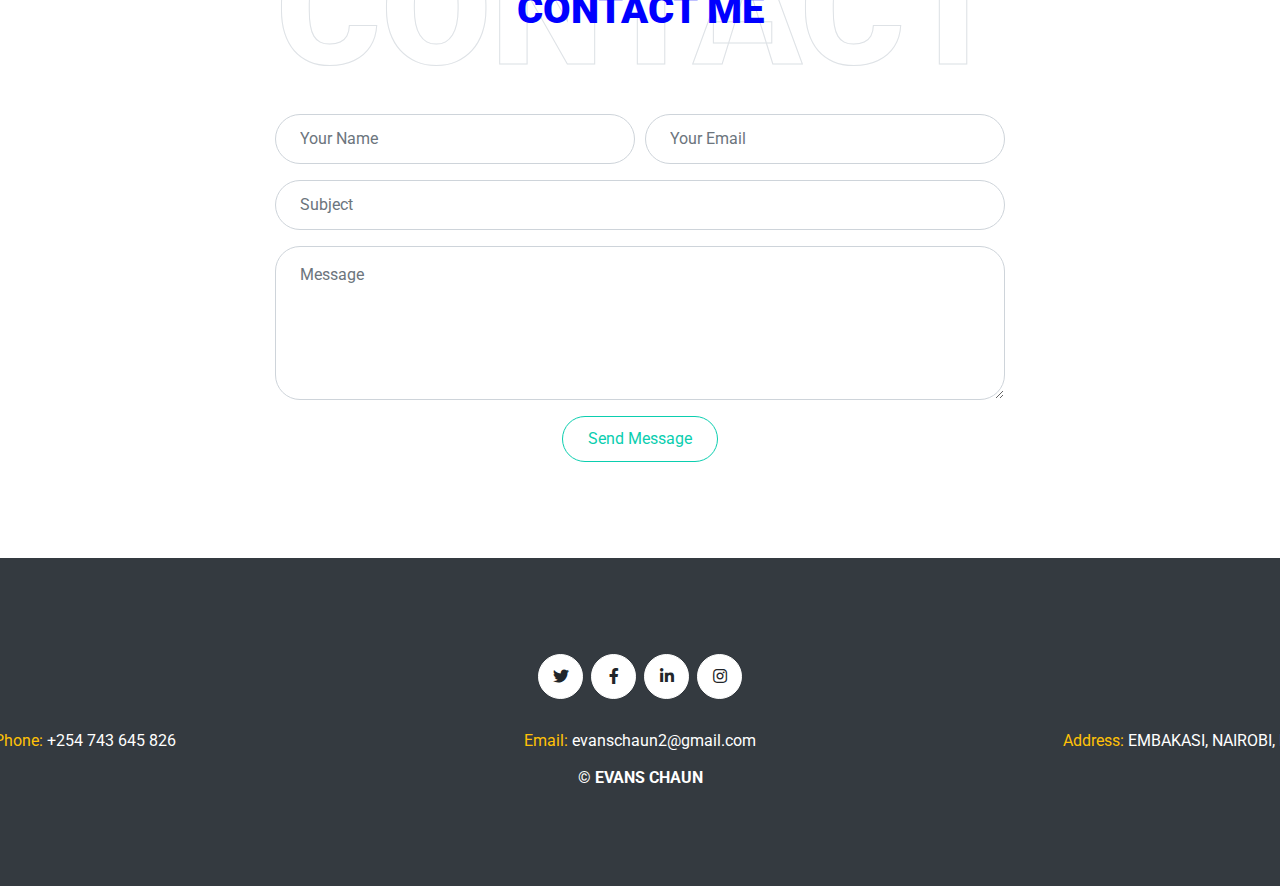
==== commit df50a4e3: "Updates" ====
--- a/index.html
+++ b/index.html
@@ -466,7 +466,7 @@
                         </div>
                     </div>
                 </div>
-                <div class="col-lg-4 col-md-6 mb-4 portfolio-item third">
+                <div class="col-lg-4 col-md-6 mb-4 portfolio-item third Design">
                     <div class="position-relative overflow-hidden mb-2">
                         <img class="img-fluid rounded w-100" src="img/events/Graphics/3Unison-6-sep-2021.jpg" alt="">
                         <div class="portfolio-btn bg-primary d-flex align-items-center justify-content-center">
@@ -476,6 +476,35 @@
                         </div>
                     </div>
                 </div>
+
+                <!-- Data Science -->
+
+                    <!-- start -->
+            <div class="col-lg-4 col-md-6 mb-4 portfolio-item Data_science">
+                <div class="position-relative overflow-hidden mb-2">
+                    <img class="img-fluid rounded w-100" src="img/events/Data Science/hr dashbord.png" alt="">
+                    <div class="portfolio-btn bg-primary d-flex align-items-center justify-content-center">
+                        
+                            <a href="downloads/Power BI HR Dashboard.pdf">
+                                Power BI HR Dashboard
+                        </a>
+                    </div>
+                </div>
+            </div>
+            <!-- end -->
+              <!-- start -->
+            <div class="col-lg-4 col-md-6 mb-4 portfolio-item Data_science">
+                <div class="position-relative overflow-hidden mb-2">
+                    <img class="img-fluid rounded w-100" src="img/events/Data Science/hr dashbord.png" alt="">
+                    <div class="portfolio-btn bg-primary d-flex align-items-center justify-content-center">
+                        
+                            <a href="downloads/Power BI HR Dashboard.pdf">
+                                Power BI HR Dashboard
+                        </a>
+                    </div>
+                </div>
+            </div>
+            <!-- end -->
             </div>
         </div>
     </div>
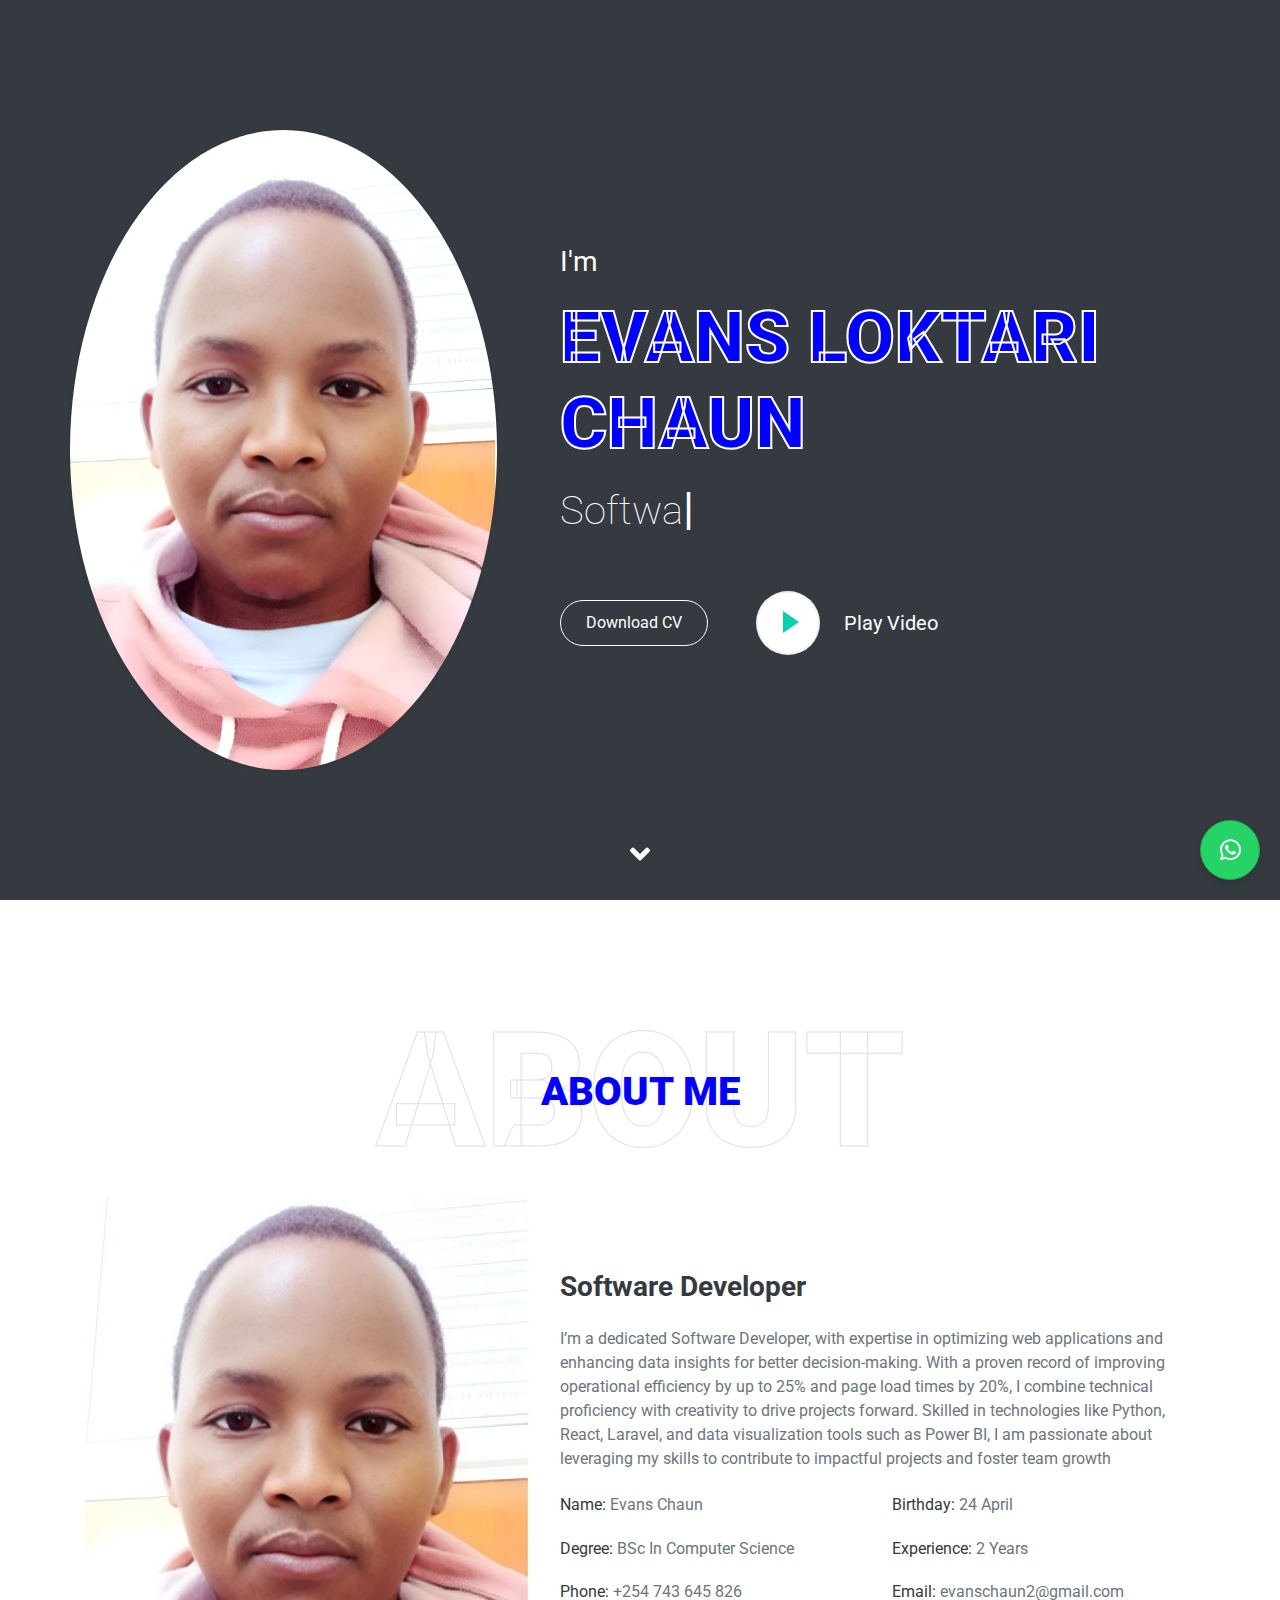
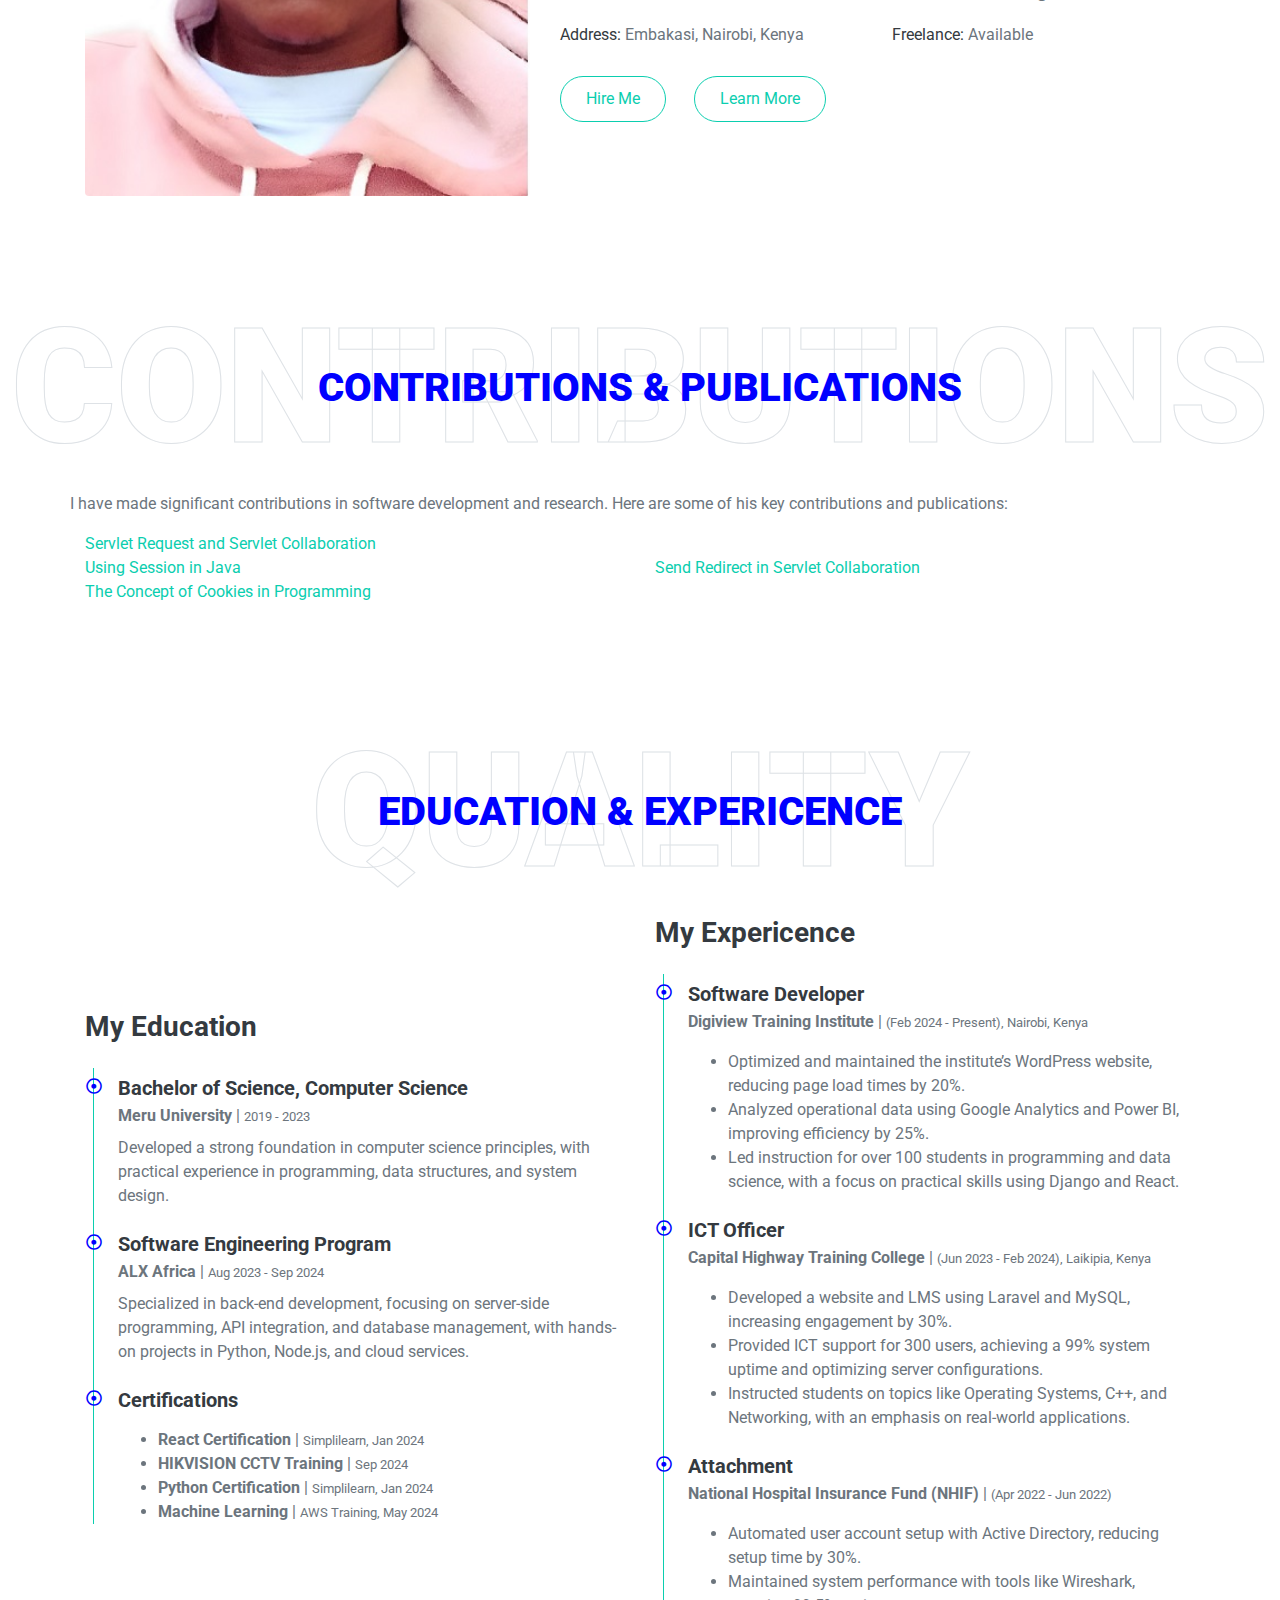
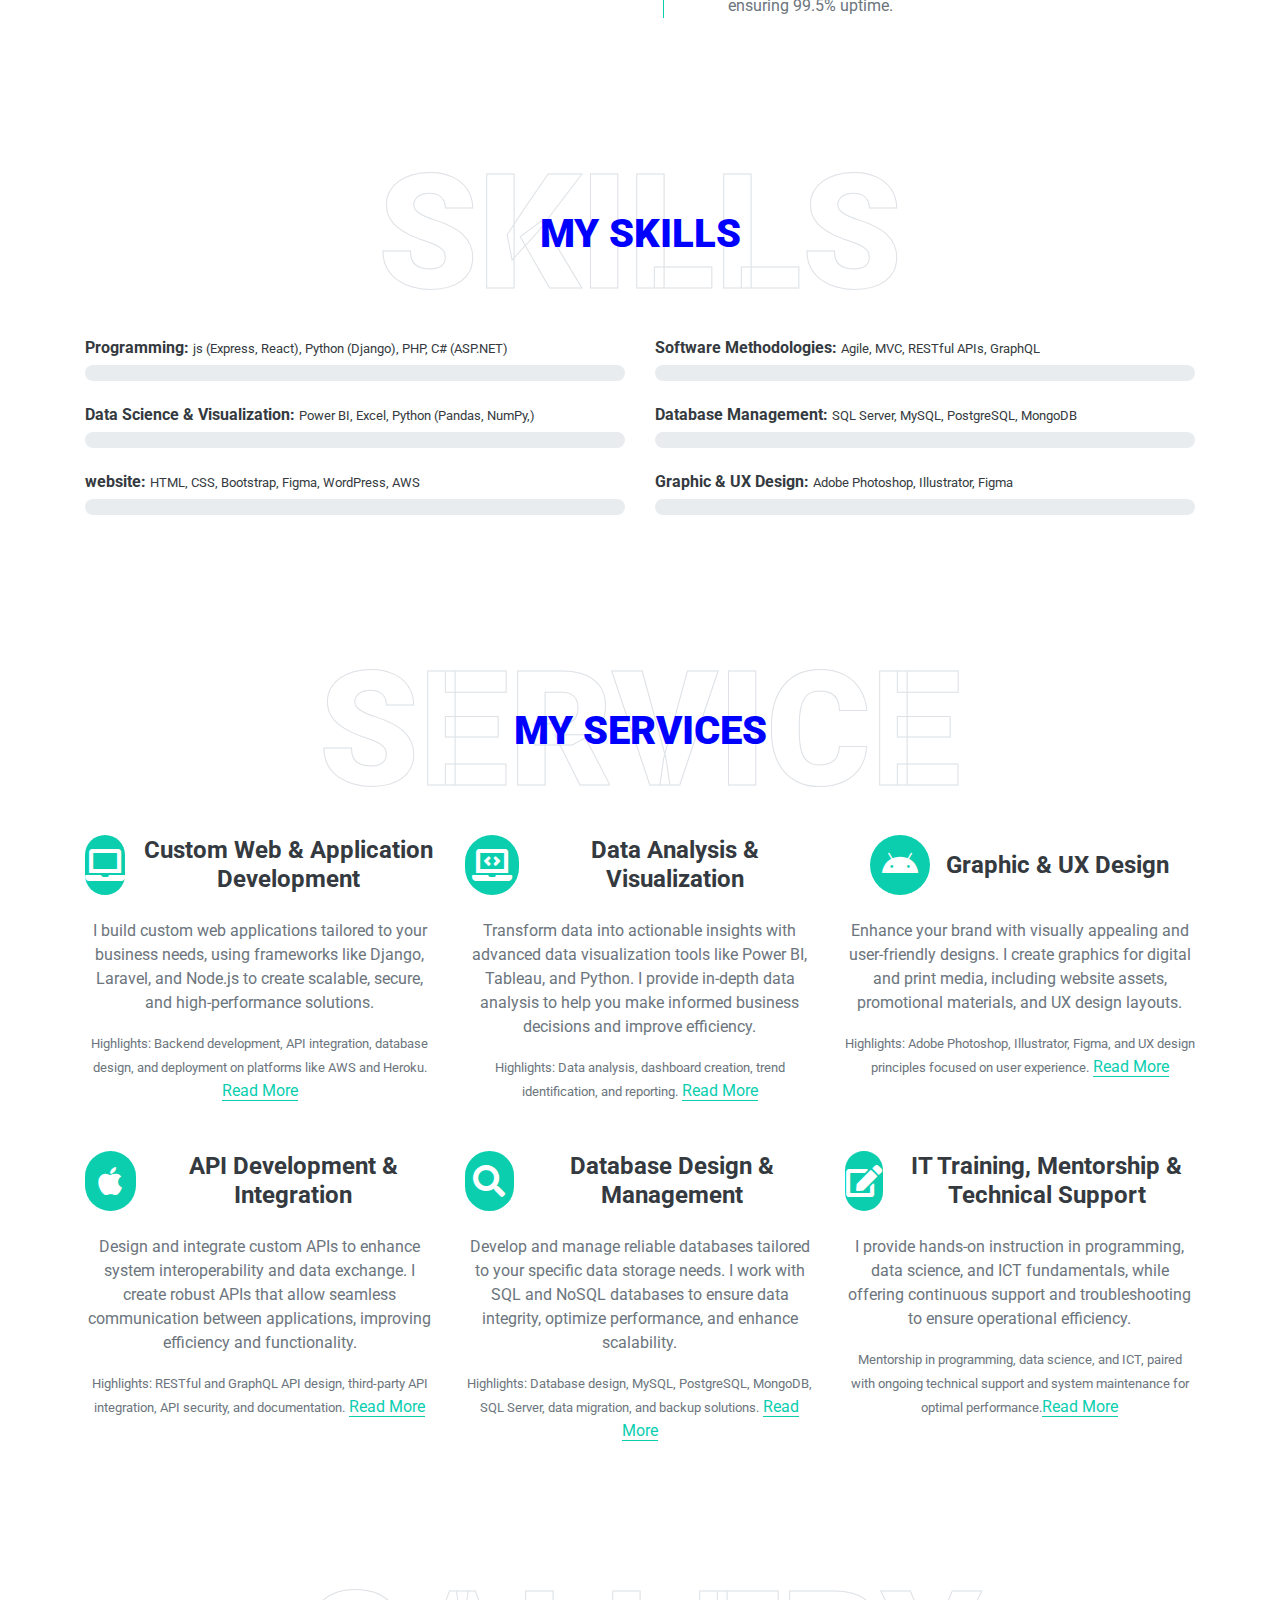
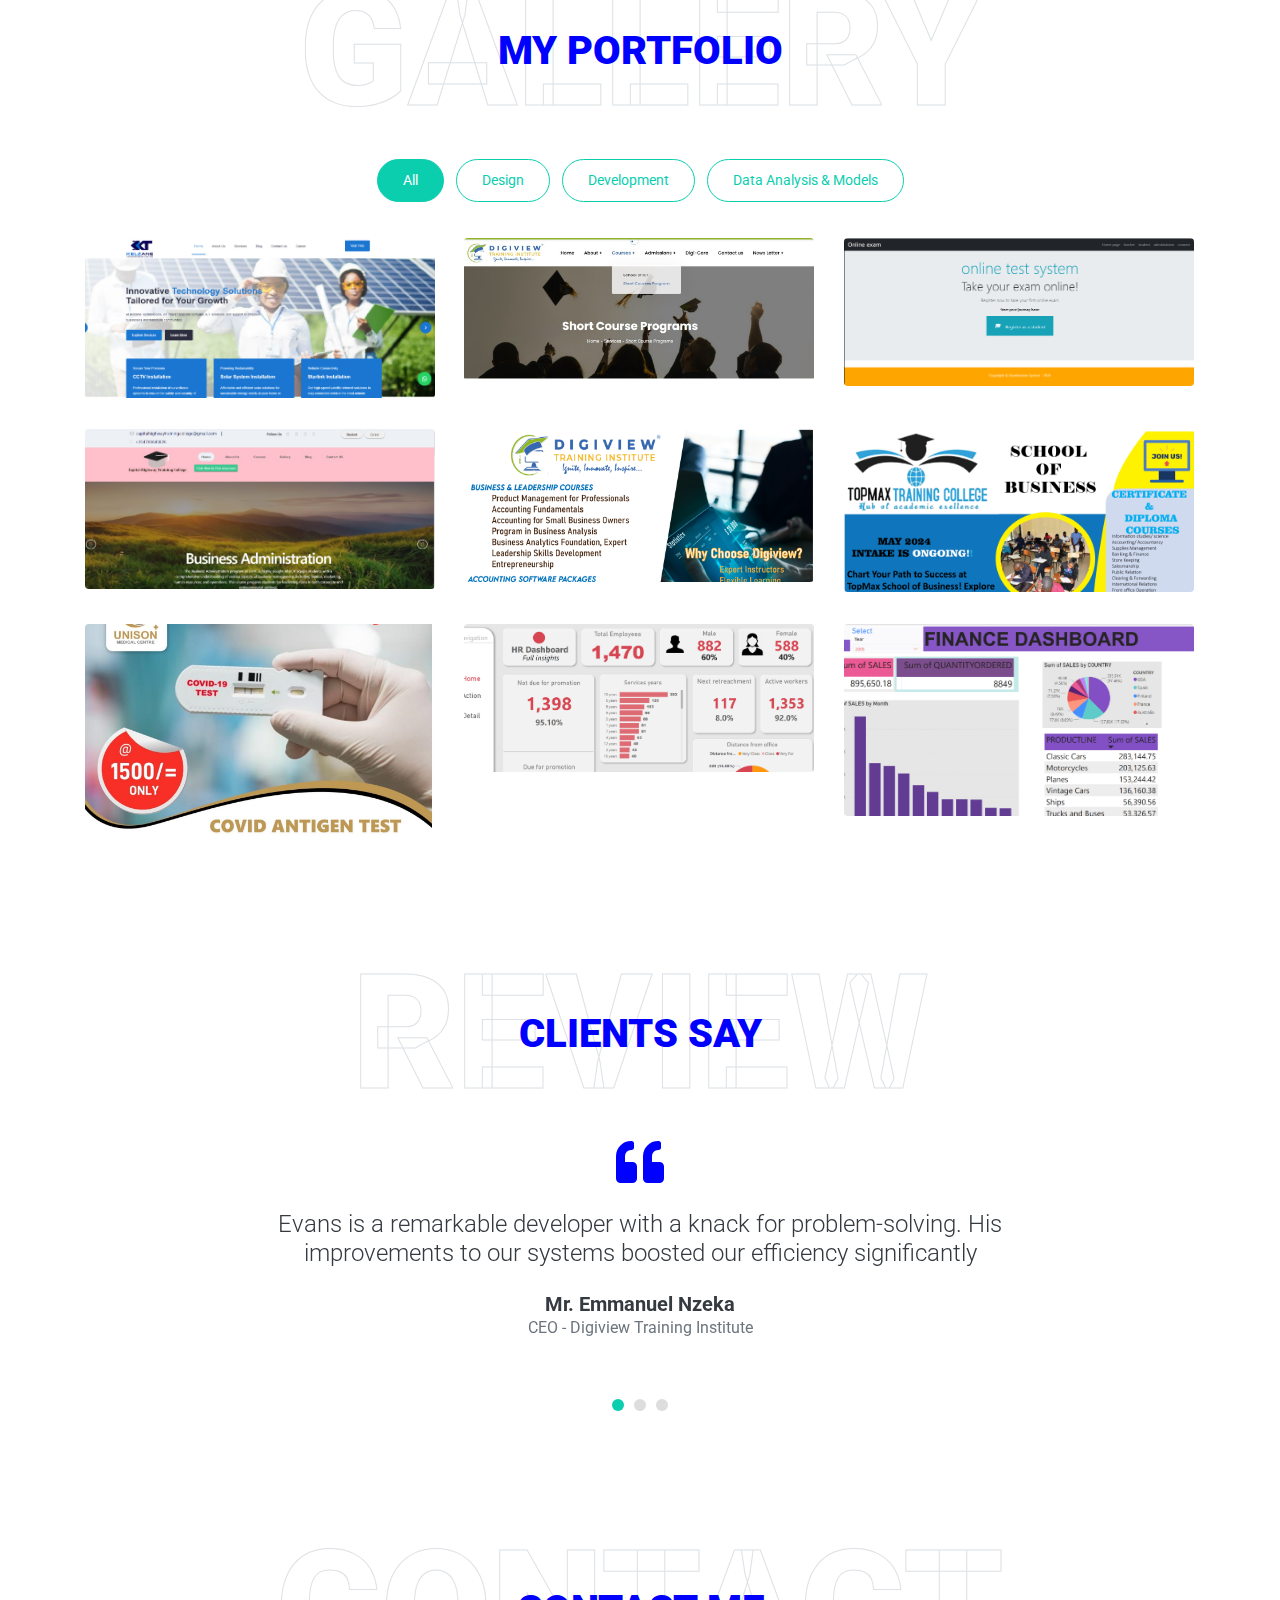
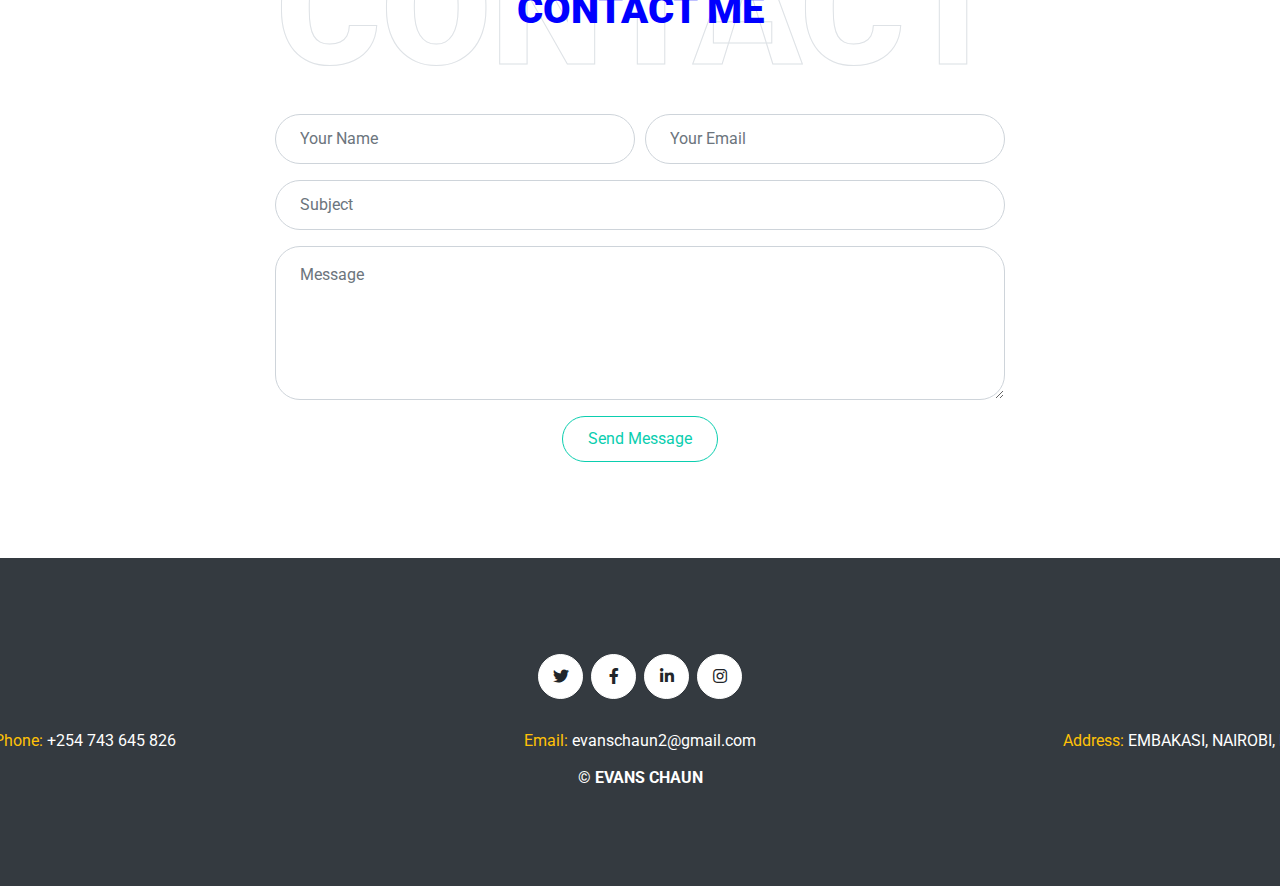
==== commit 89f0059f: "Updates" ====
--- a/index.html
+++ b/index.html
@@ -495,11 +495,11 @@
               <!-- start -->
             <div class="col-lg-4 col-md-6 mb-4 portfolio-item Data_science">
                 <div class="position-relative overflow-hidden mb-2">
-                    <img class="img-fluid rounded w-100" src="img/events/Data Science/hr dashbord.png" alt="">
+                    <img class="img-fluid rounded w-100" src="img/events/Data Science/sales darshb.png" alt="">
                     <div class="portfolio-btn bg-primary d-flex align-items-center justify-content-center">
                         
                             <a href="downloads/Power BI HR Dashboard.pdf">
-                                Power BI HR Dashboard
+                                Sales Dashboard
                         </a>
                     </div>
                 </div>
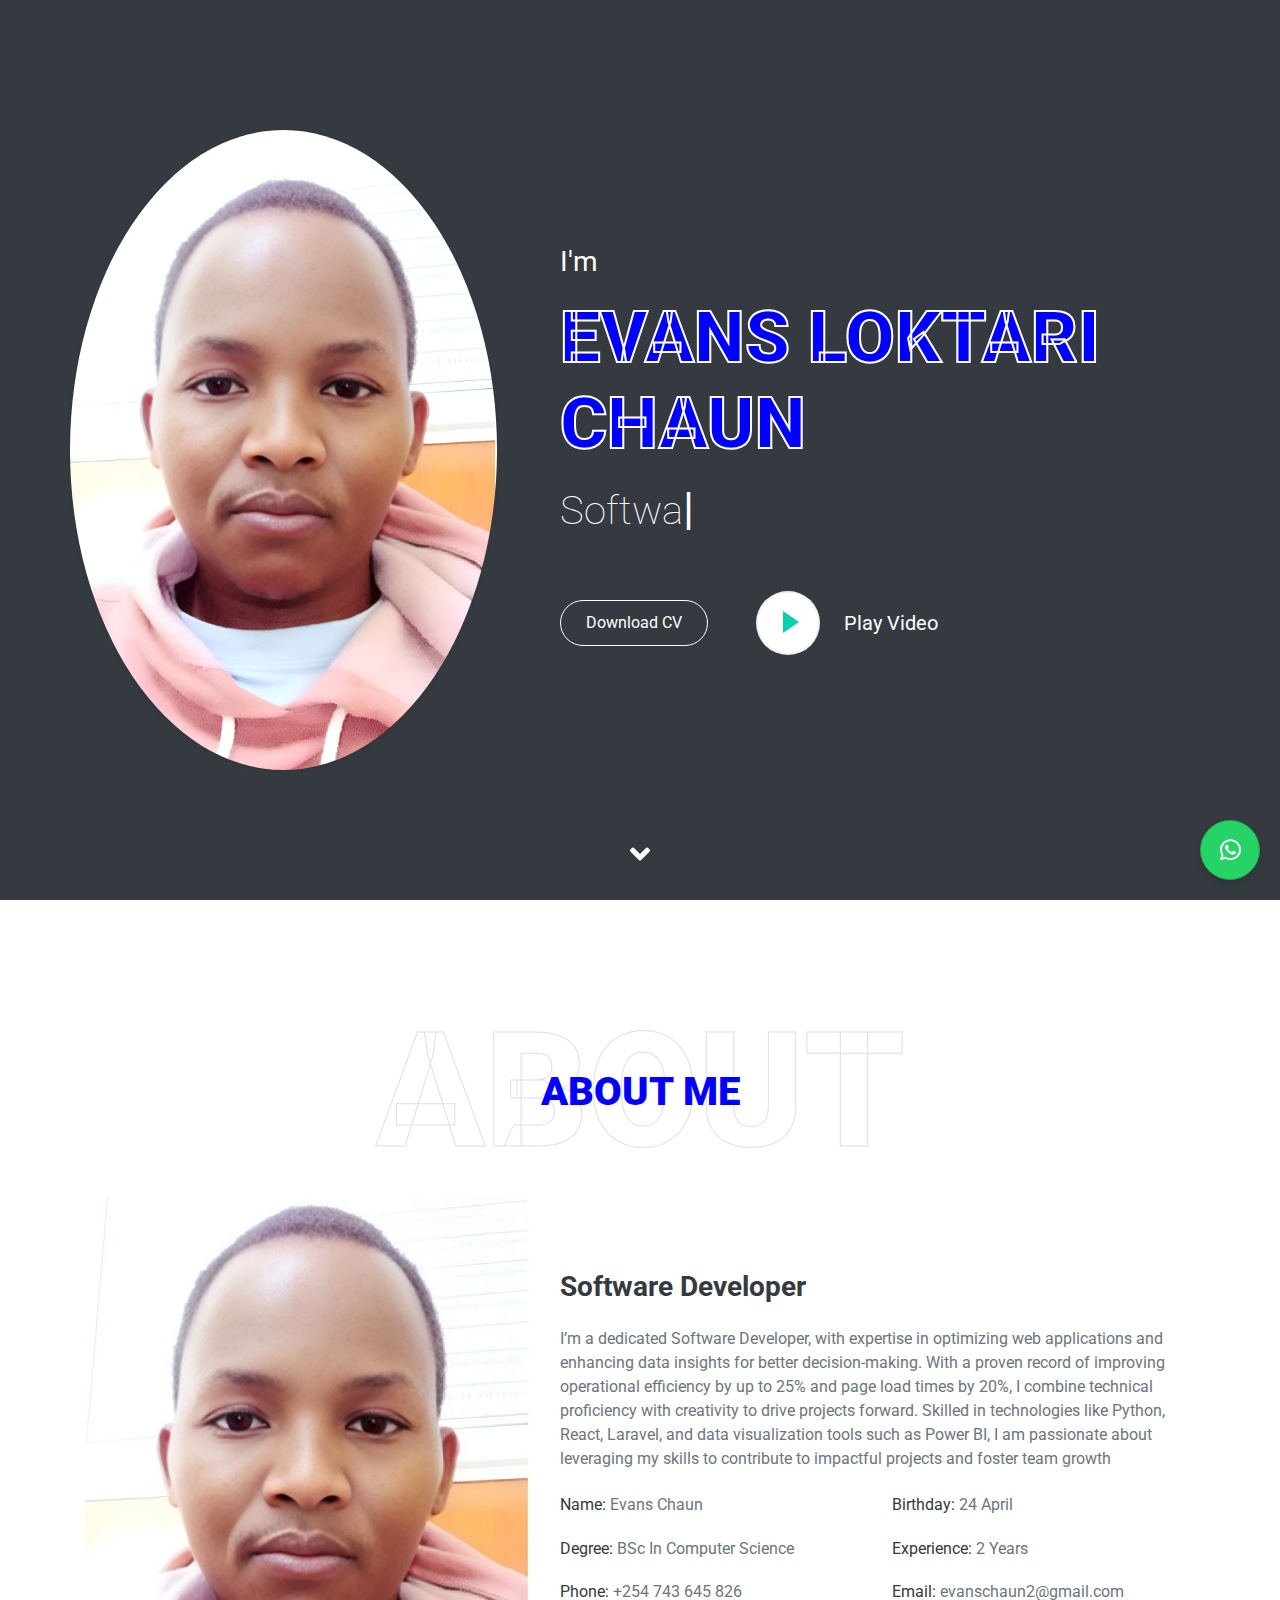
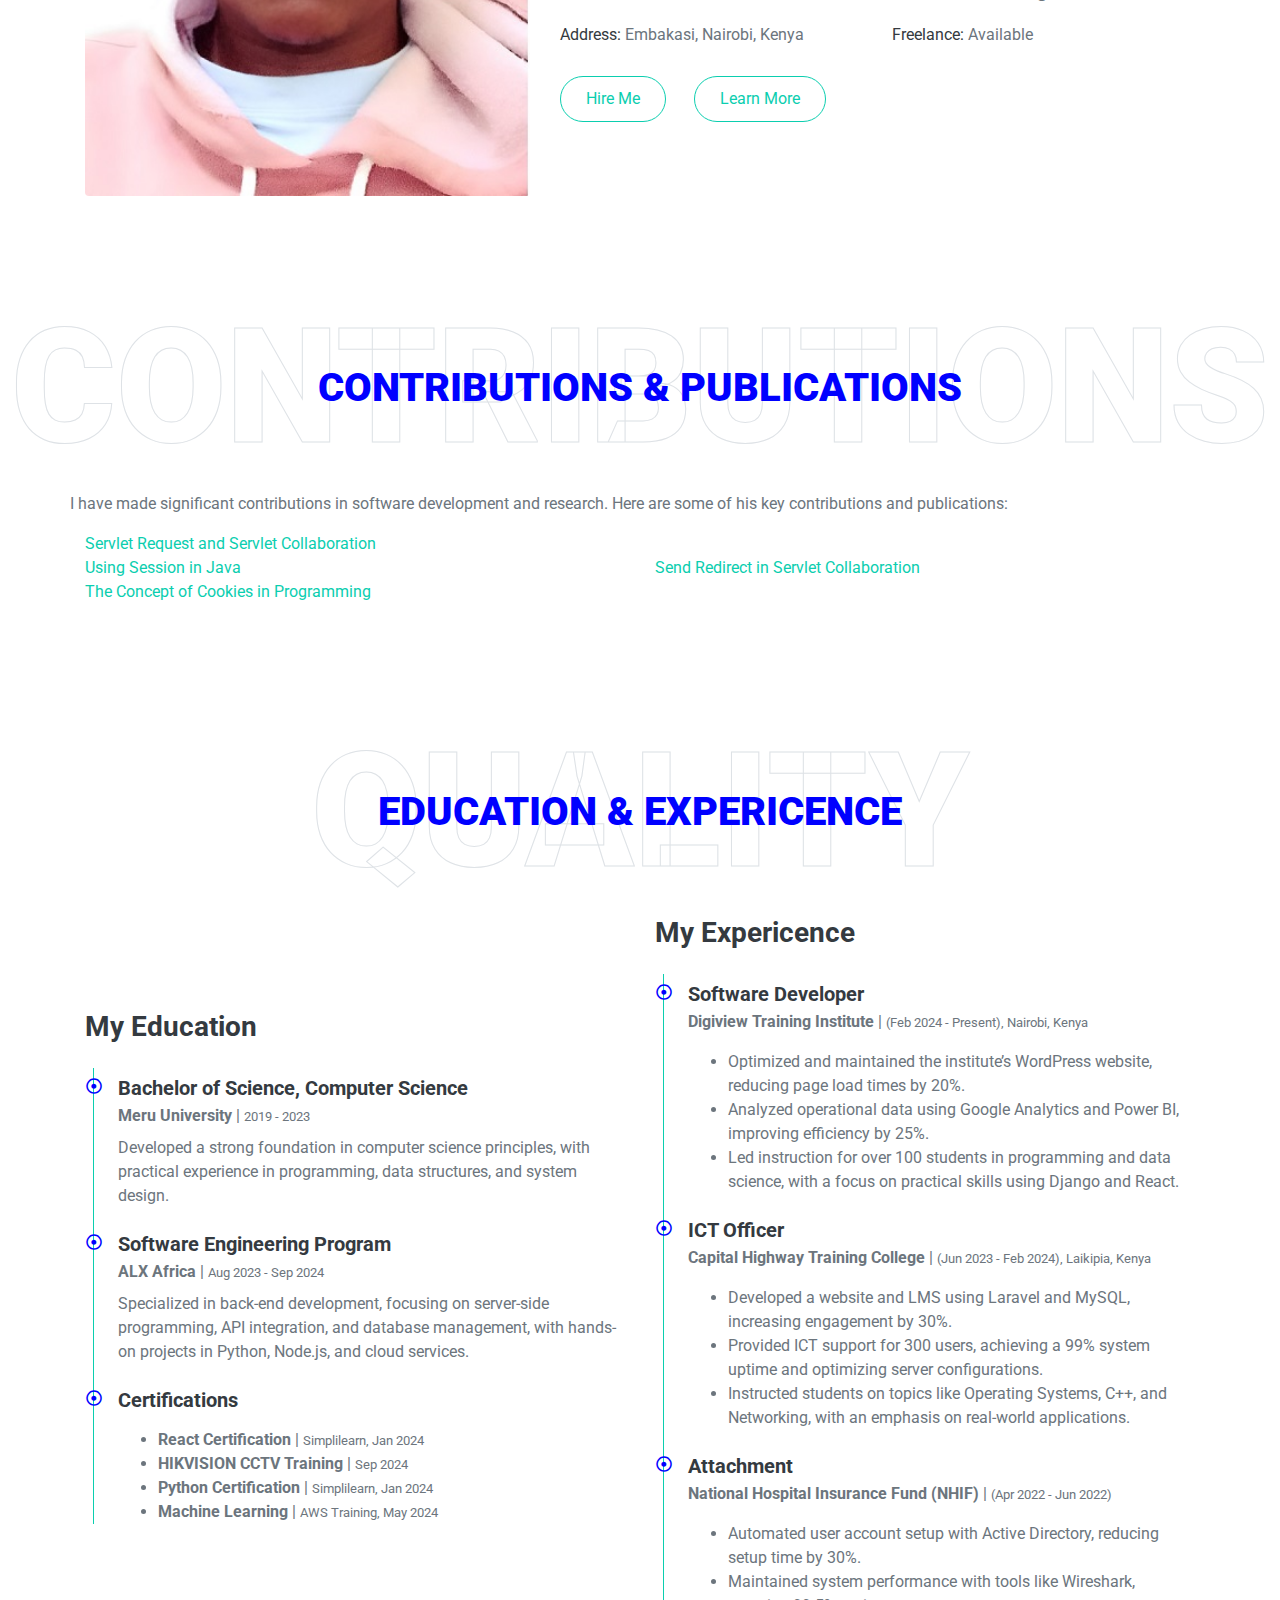
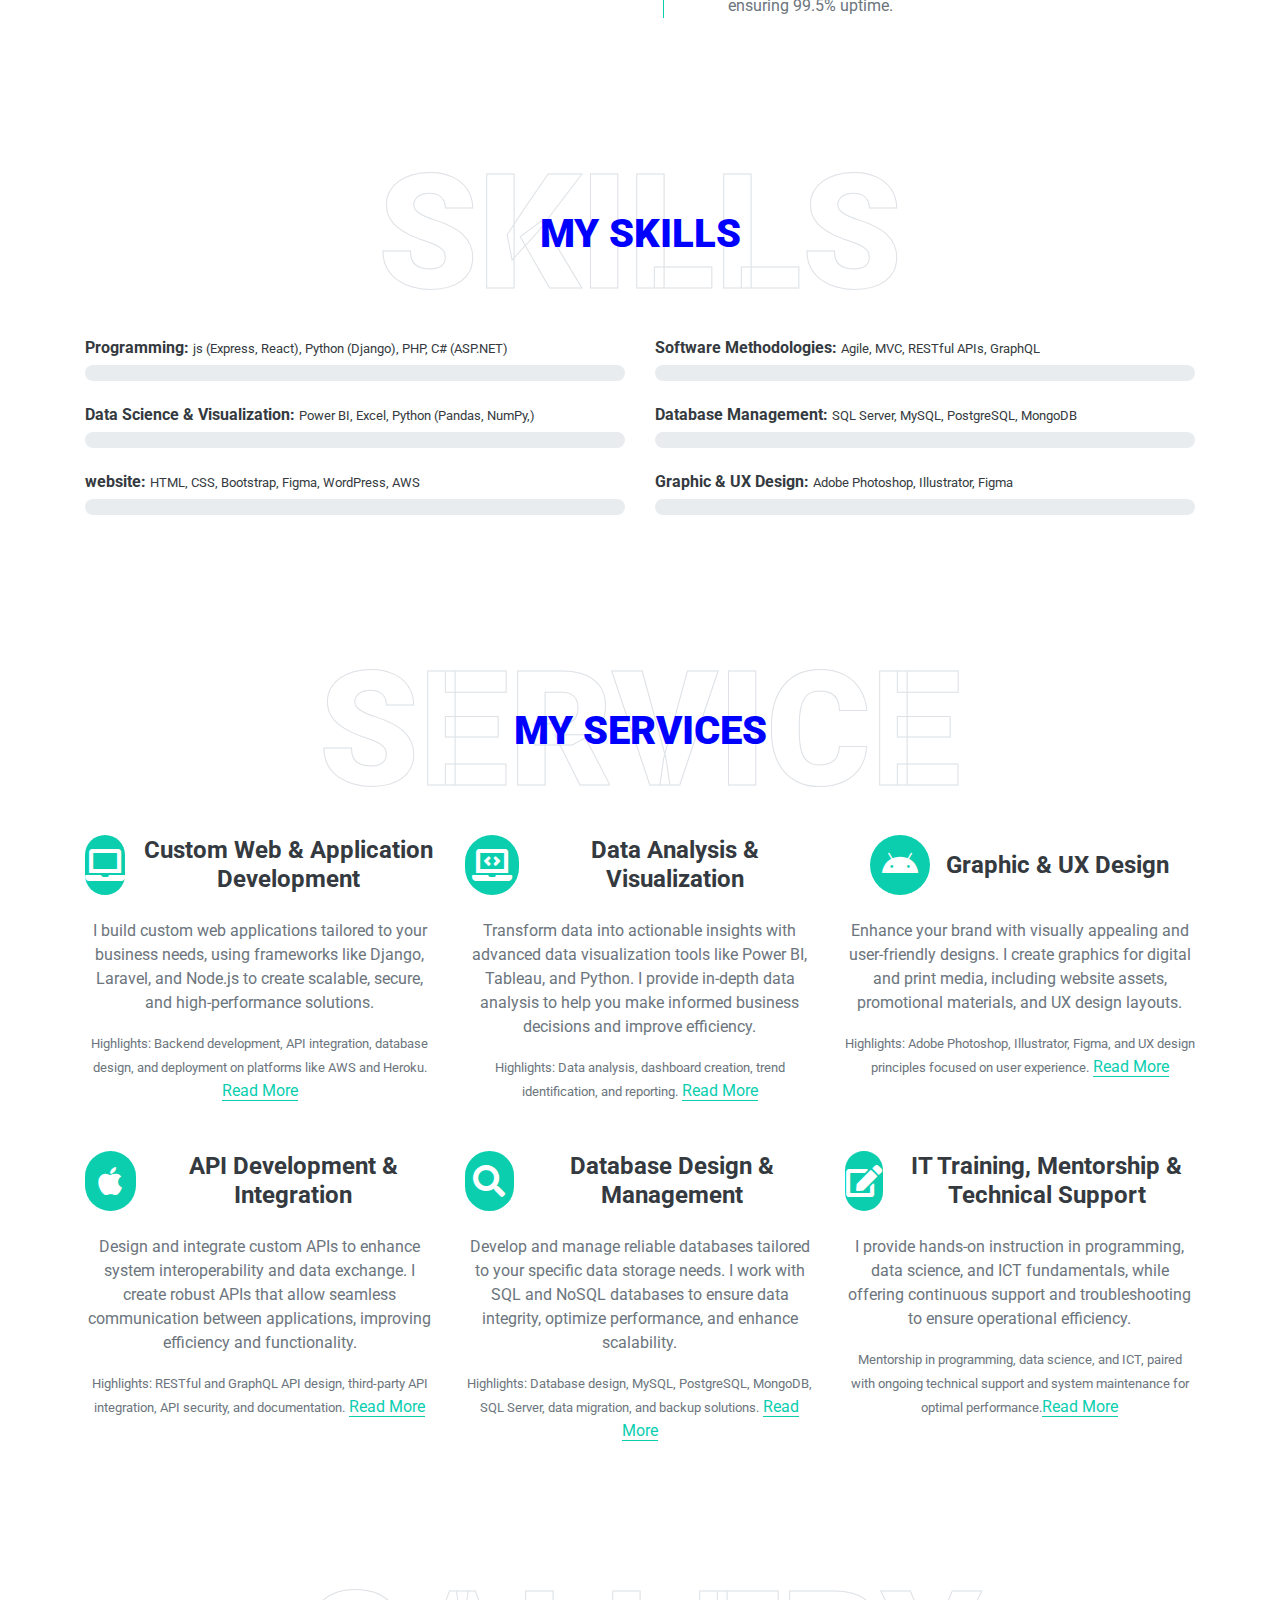
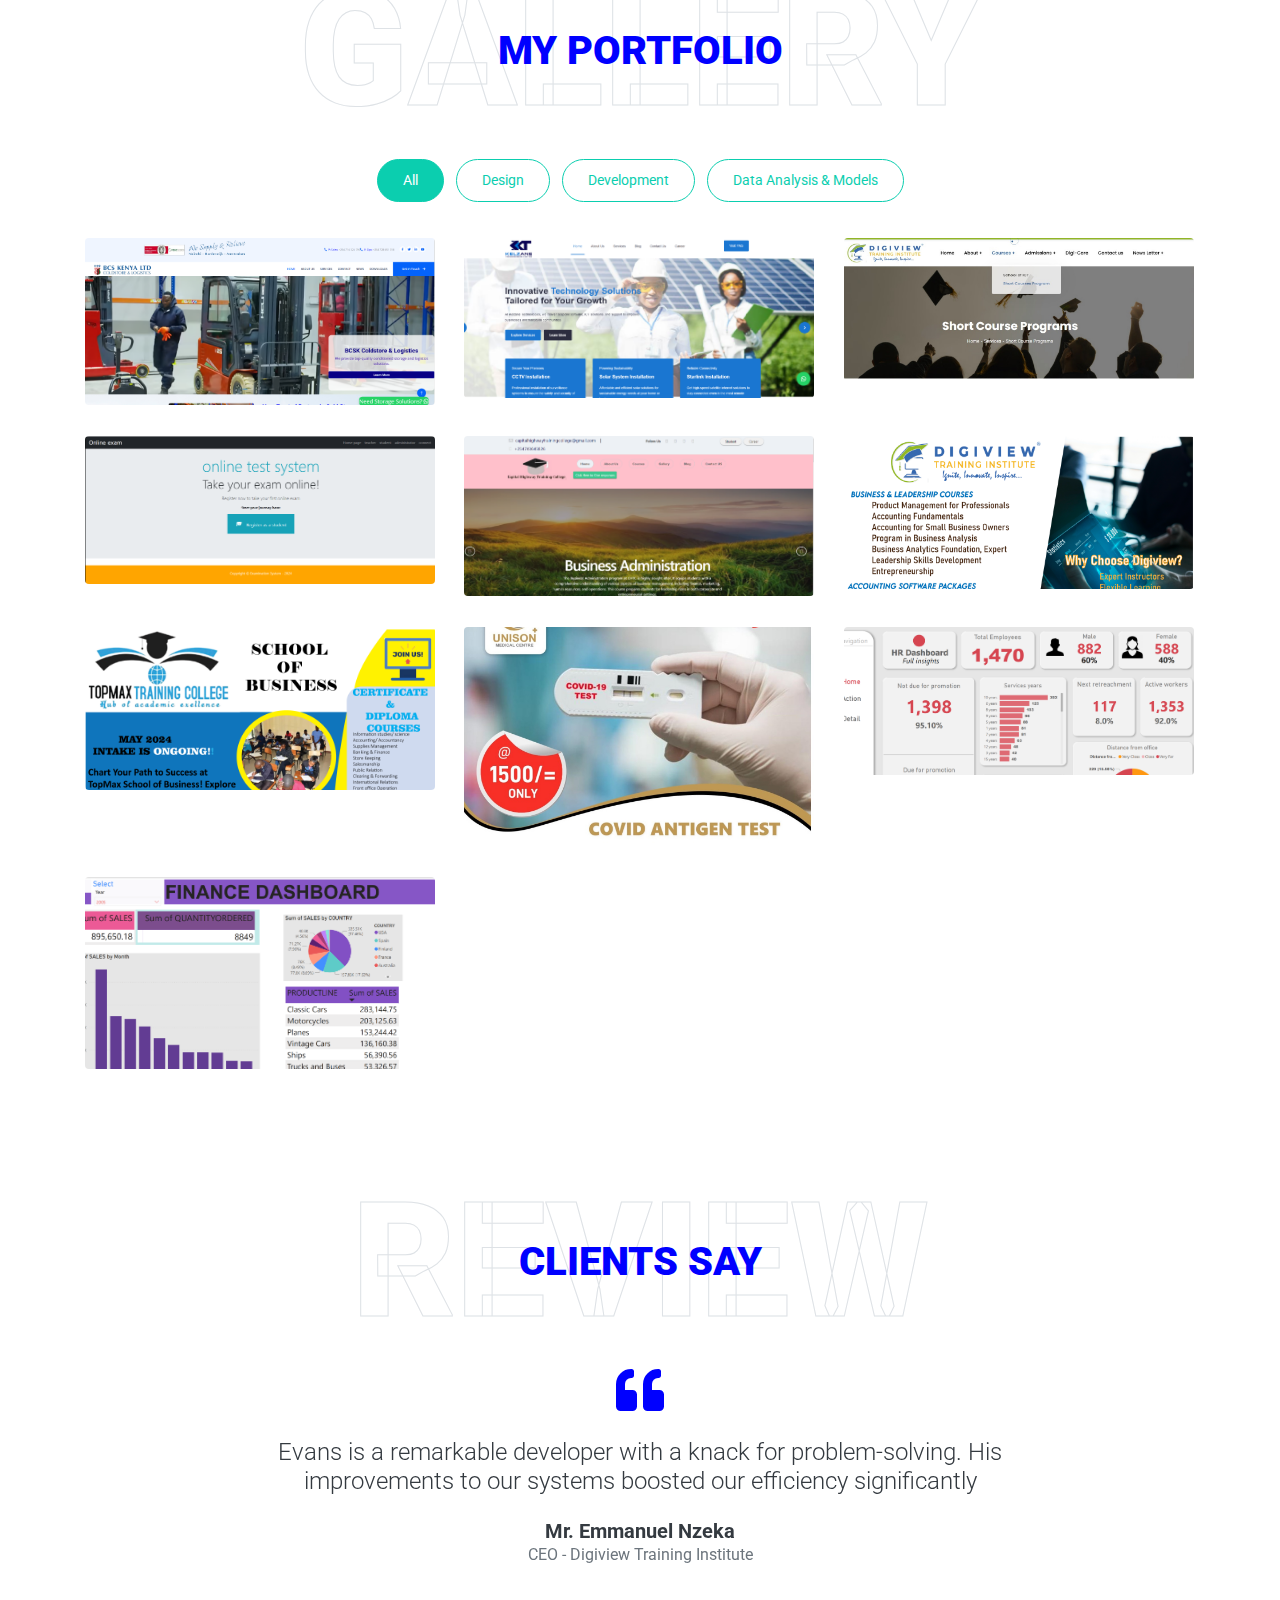
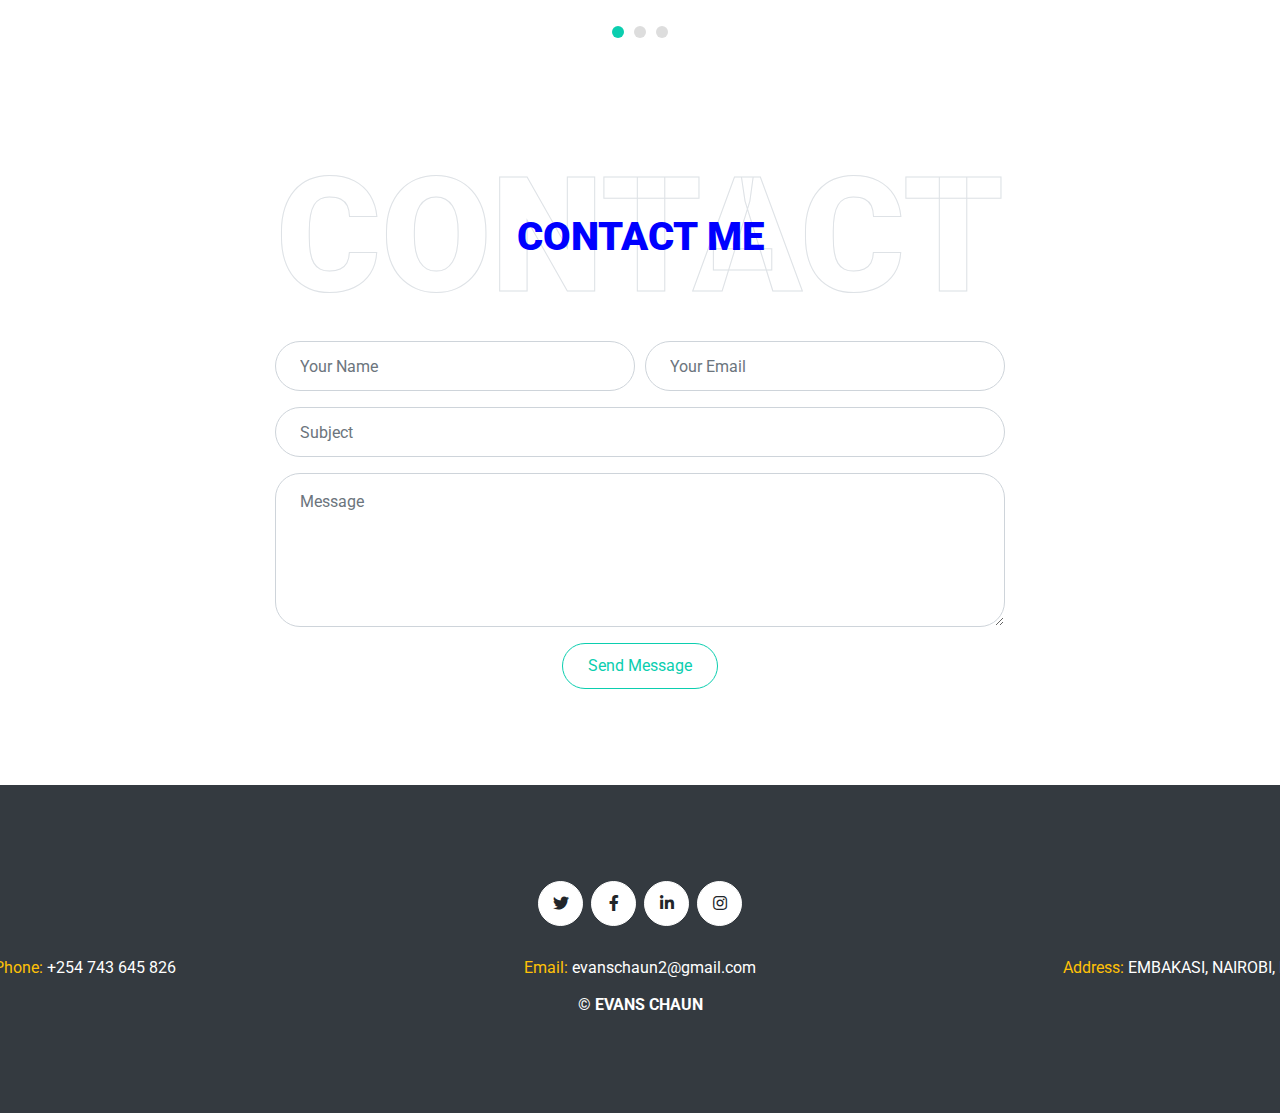
==== commit 3608ad86: "updates" ====
--- a/index.html
+++ b/index.html
@@ -405,6 +405,19 @@
                 <!-- start -->
             <div class="col-lg-4 col-md-6 mb-4 portfolio-item Development">
                 <div class="position-relative overflow-hidden mb-2">
+                    <img class="img-fluid rounded w-100" src="img/events/web/bcskenya.png" alt="">
+                    <div class="portfolio-btn bg-primary d-flex align-items-center justify-content-center">
+                        
+                            <a href="http://bcs-website.kelzanetech.co.ke/">
+                            BCS Kenya
+                        </a>
+                    </div>
+                </div>
+            </div>
+            <!-- end -->
+                <!-- start -->
+            <div class="col-lg-4 col-md-6 mb-4 portfolio-item Development">
+                <div class="position-relative overflow-hidden mb-2">
                     <img class="img-fluid rounded w-100" src="img/events/web/kelzane2024.PNG" alt="">
                     <div class="portfolio-btn bg-primary d-flex align-items-center justify-content-center">
                         
@@ -498,7 +511,7 @@
                     <img class="img-fluid rounded w-100" src="img/events/Data Science/sales darshb.png" alt="">
                     <div class="portfolio-btn bg-primary d-flex align-items-center justify-content-center">
                         
-                            <a href="downloads/Power BI HR Dashboard.pdf">
+                            <a href="downloads/SalesDarshboard.pdf">
                                 Sales Dashboard
                         </a>
                     </div>
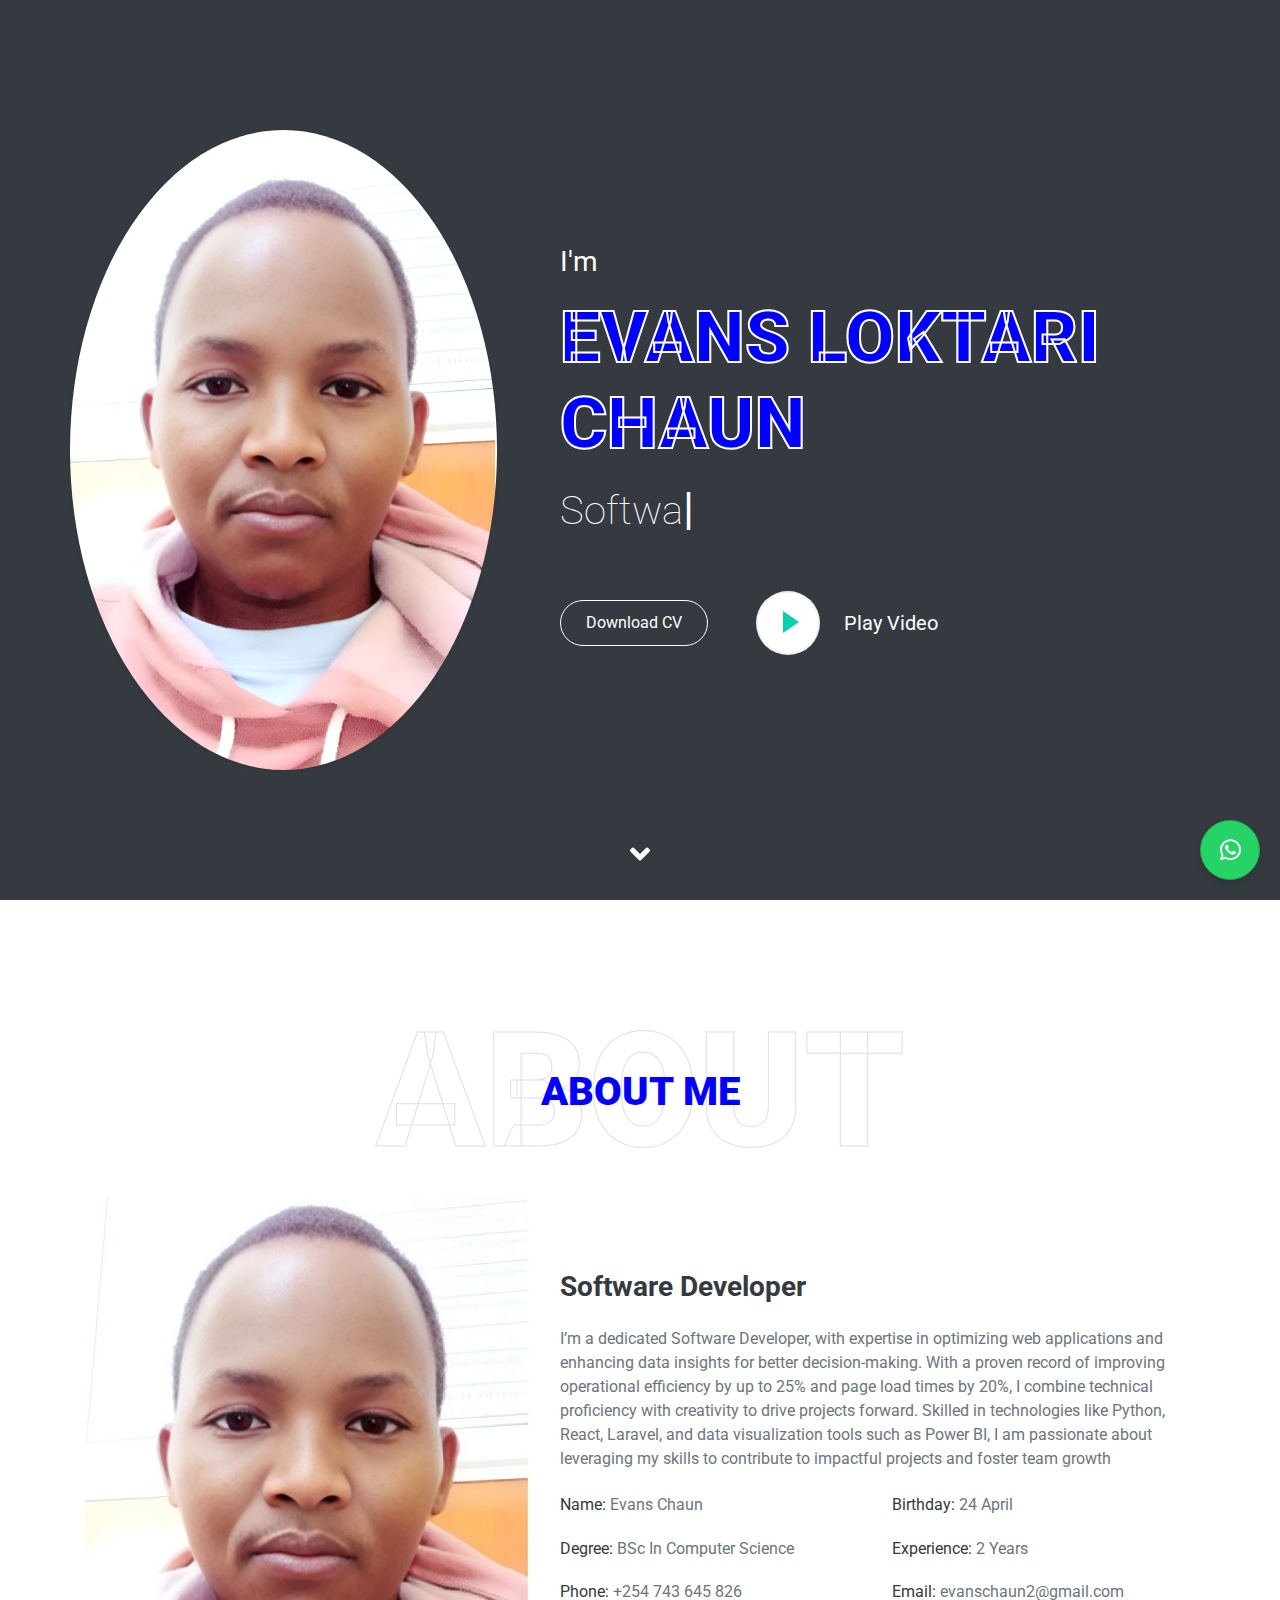
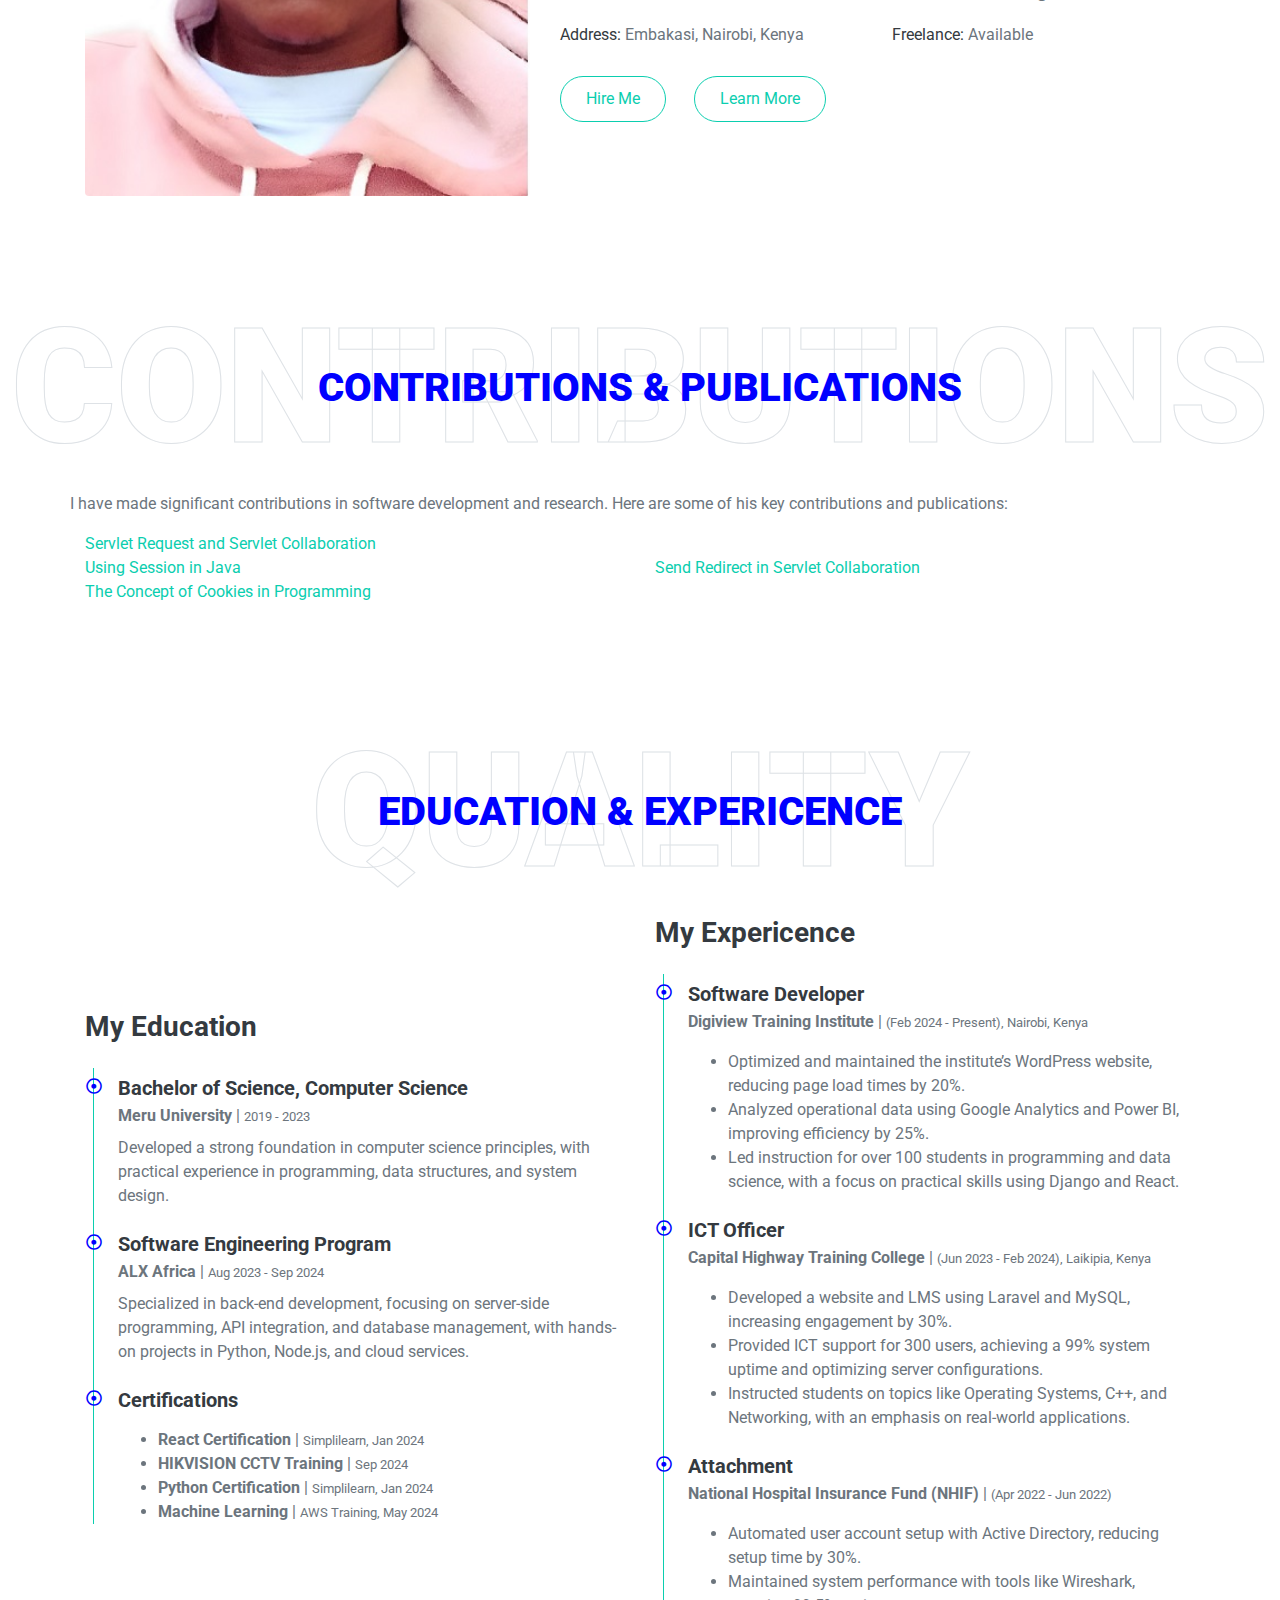
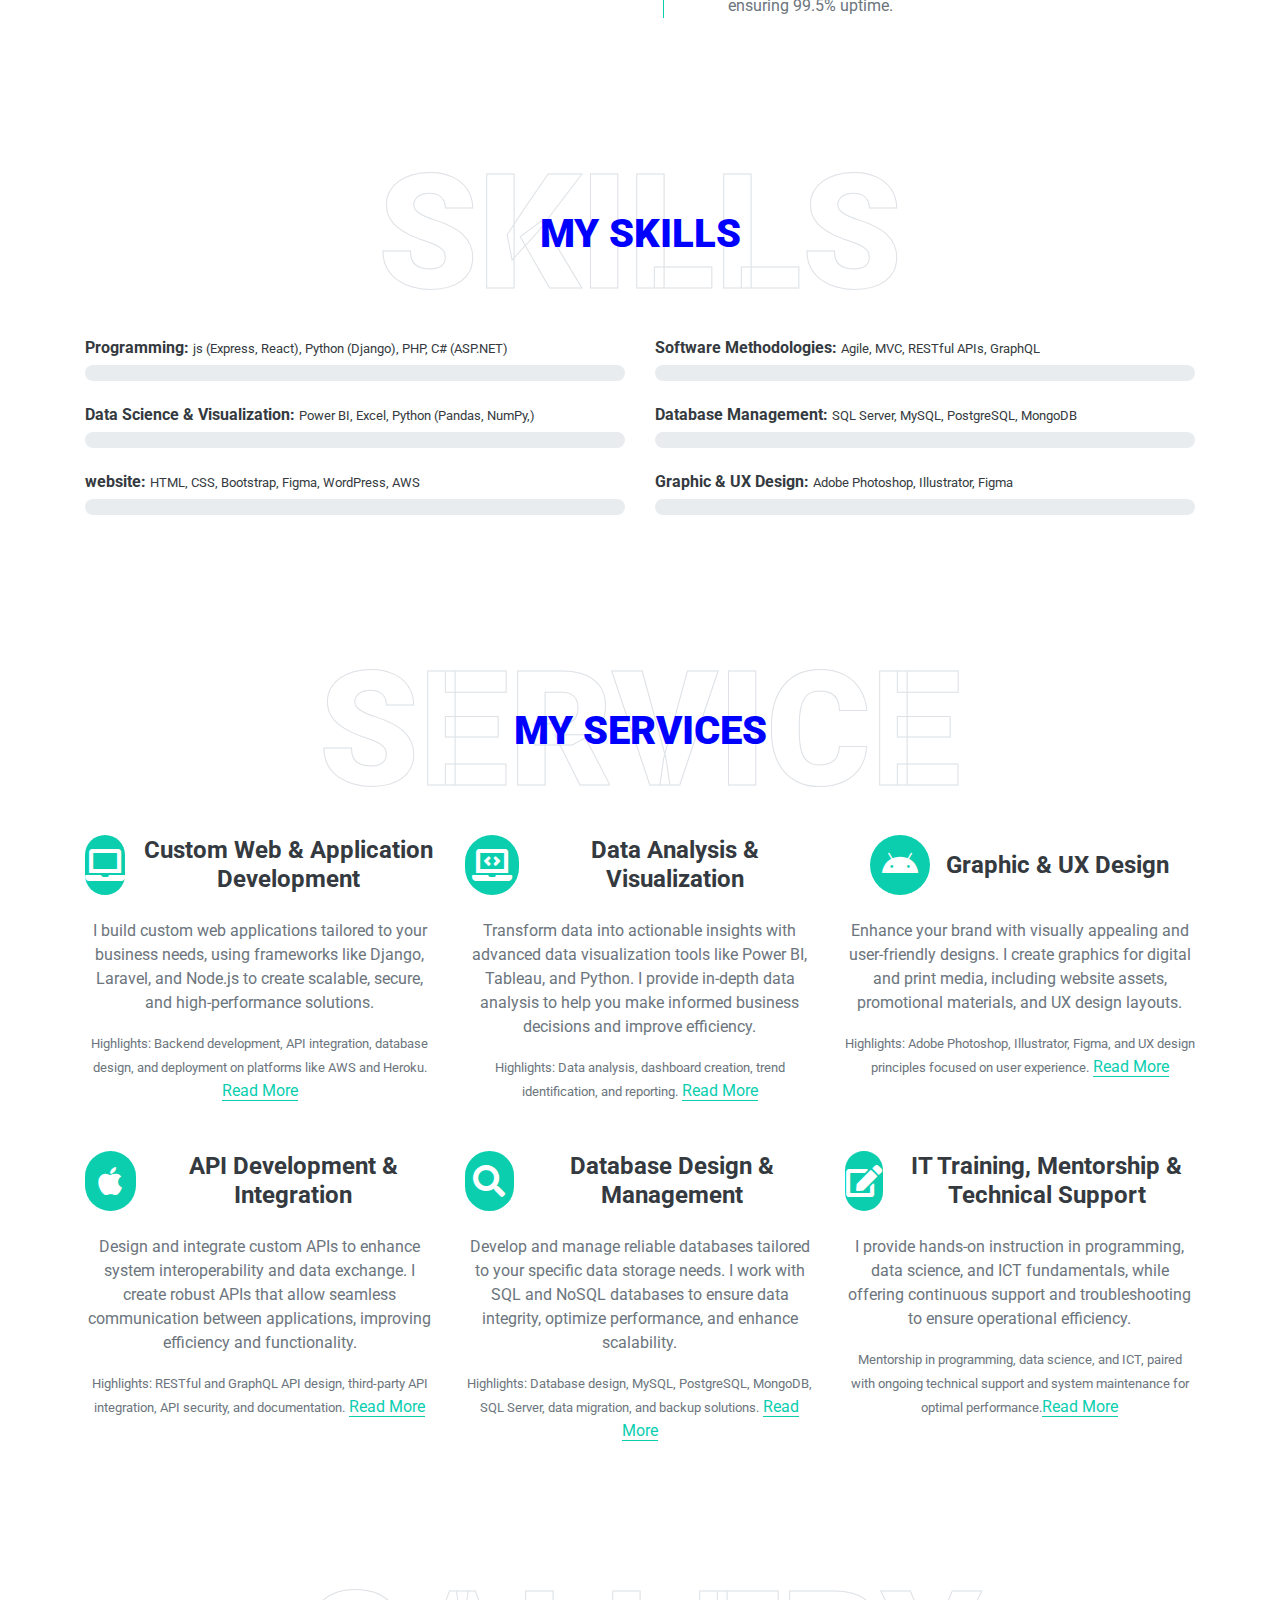
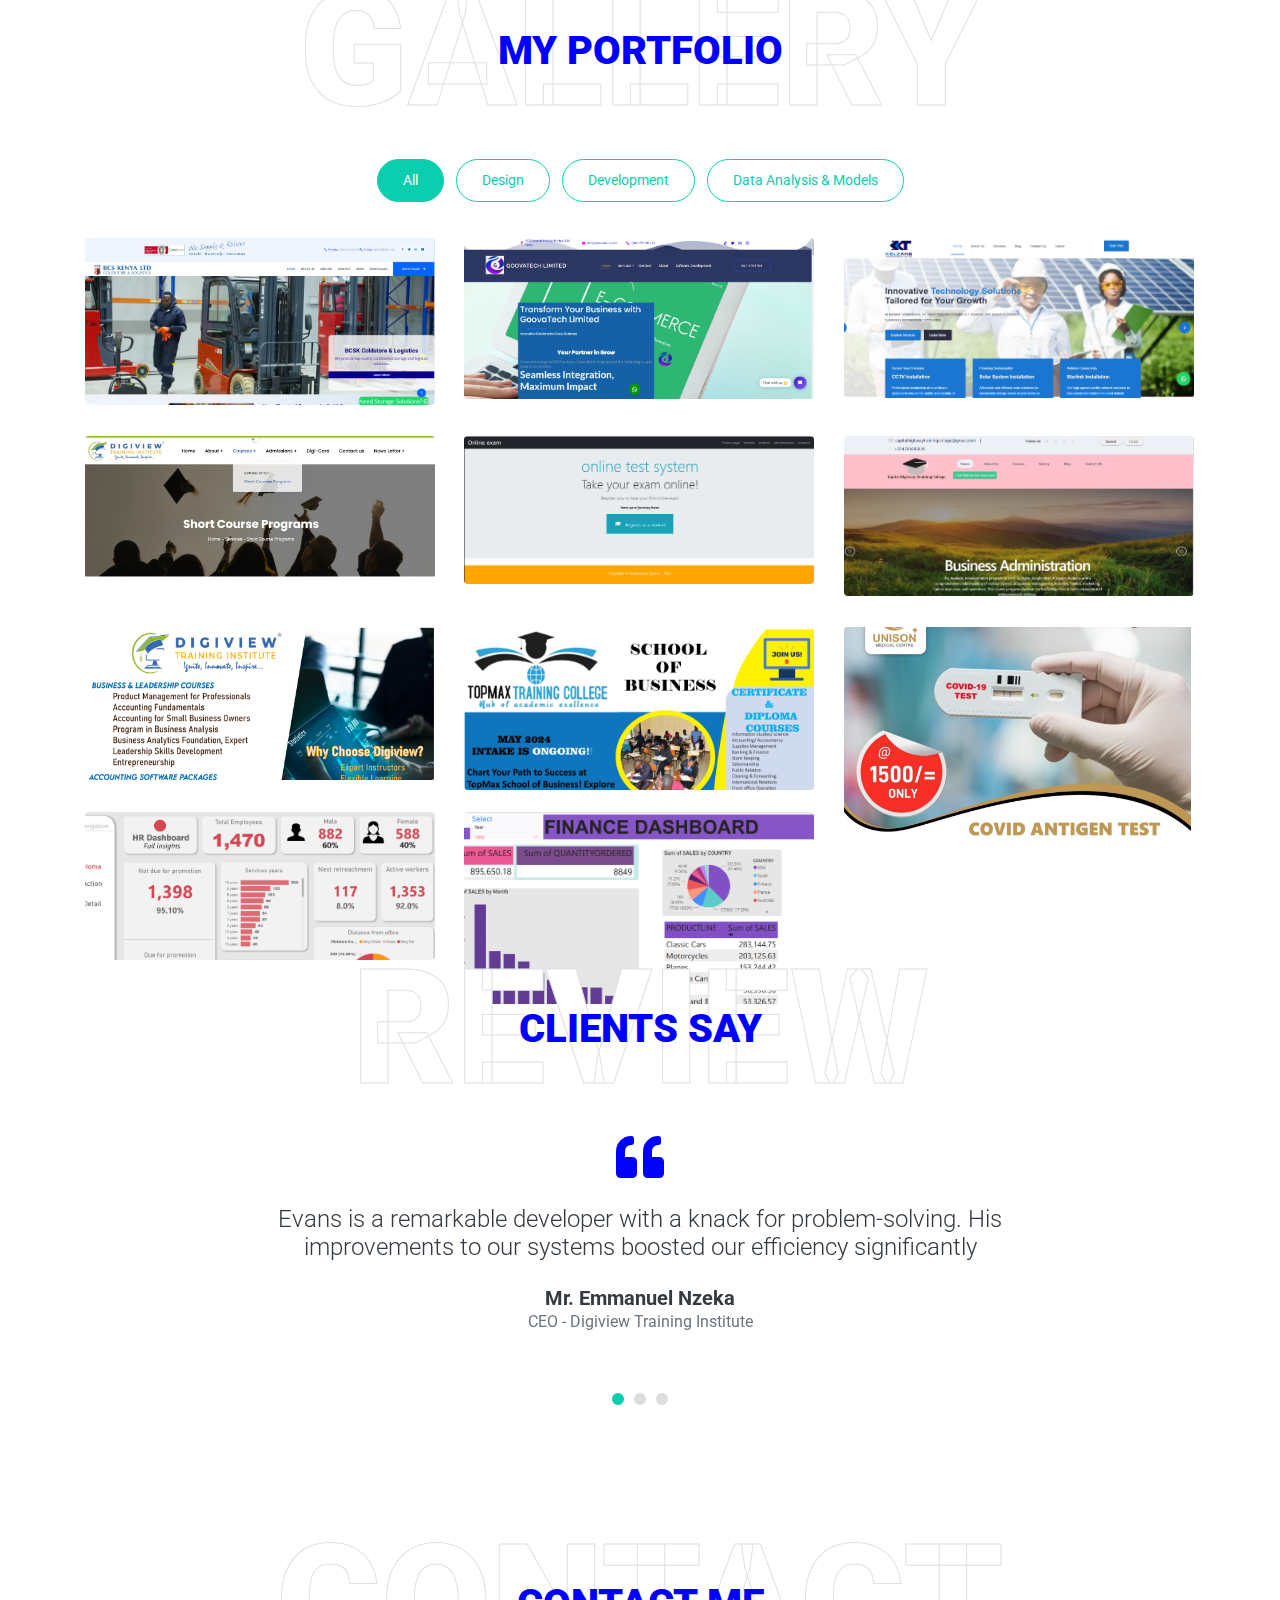
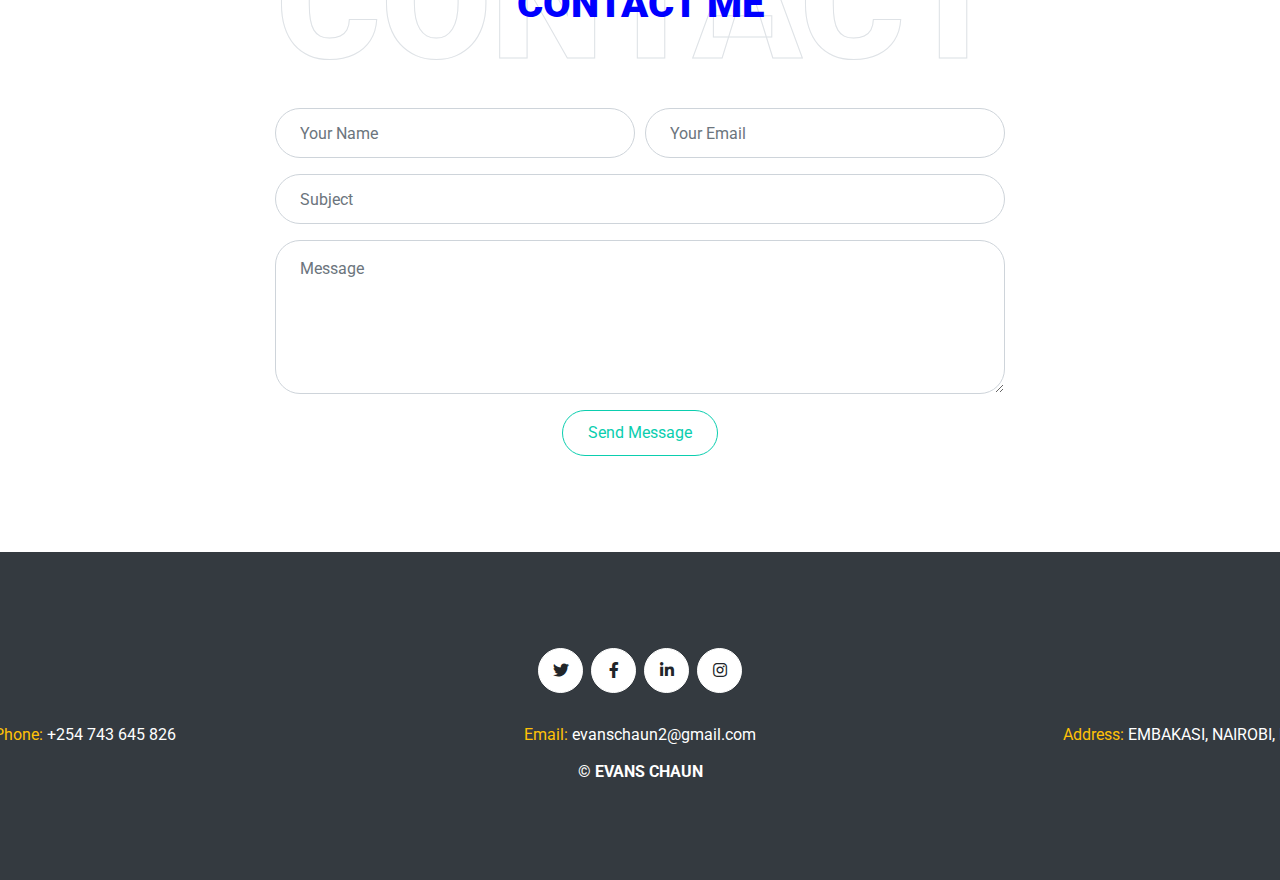
==== commit 8739b655: "updates" ====
--- a/index.html
+++ b/index.html
@@ -416,6 +416,19 @@
             </div>
             <!-- end -->
                 <!-- start -->
+                 <!-- start -->
+            <div class="col-lg-4 col-md-6 mb-4 portfolio-item Development">
+                <div class="position-relative overflow-hidden mb-2">
+                    <img class="img-fluid rounded w-100" src="img/events/web/goovatech.png" alt="">
+                    <div class="portfolio-btn bg-primary d-flex align-items-center justify-content-center">
+                        
+                            <a href="https://goovatech.co.ke/">
+                            Goovatech Limited
+                        </a>
+                    </div>
+                </div>
+            </div>
+            <!-- end -->
             <div class="col-lg-4 col-md-6 mb-4 portfolio-item Development">
                 <div class="position-relative overflow-hidden mb-2">
                     <img class="img-fluid rounded w-100" src="img/events/web/kelzane2024.PNG" alt="">
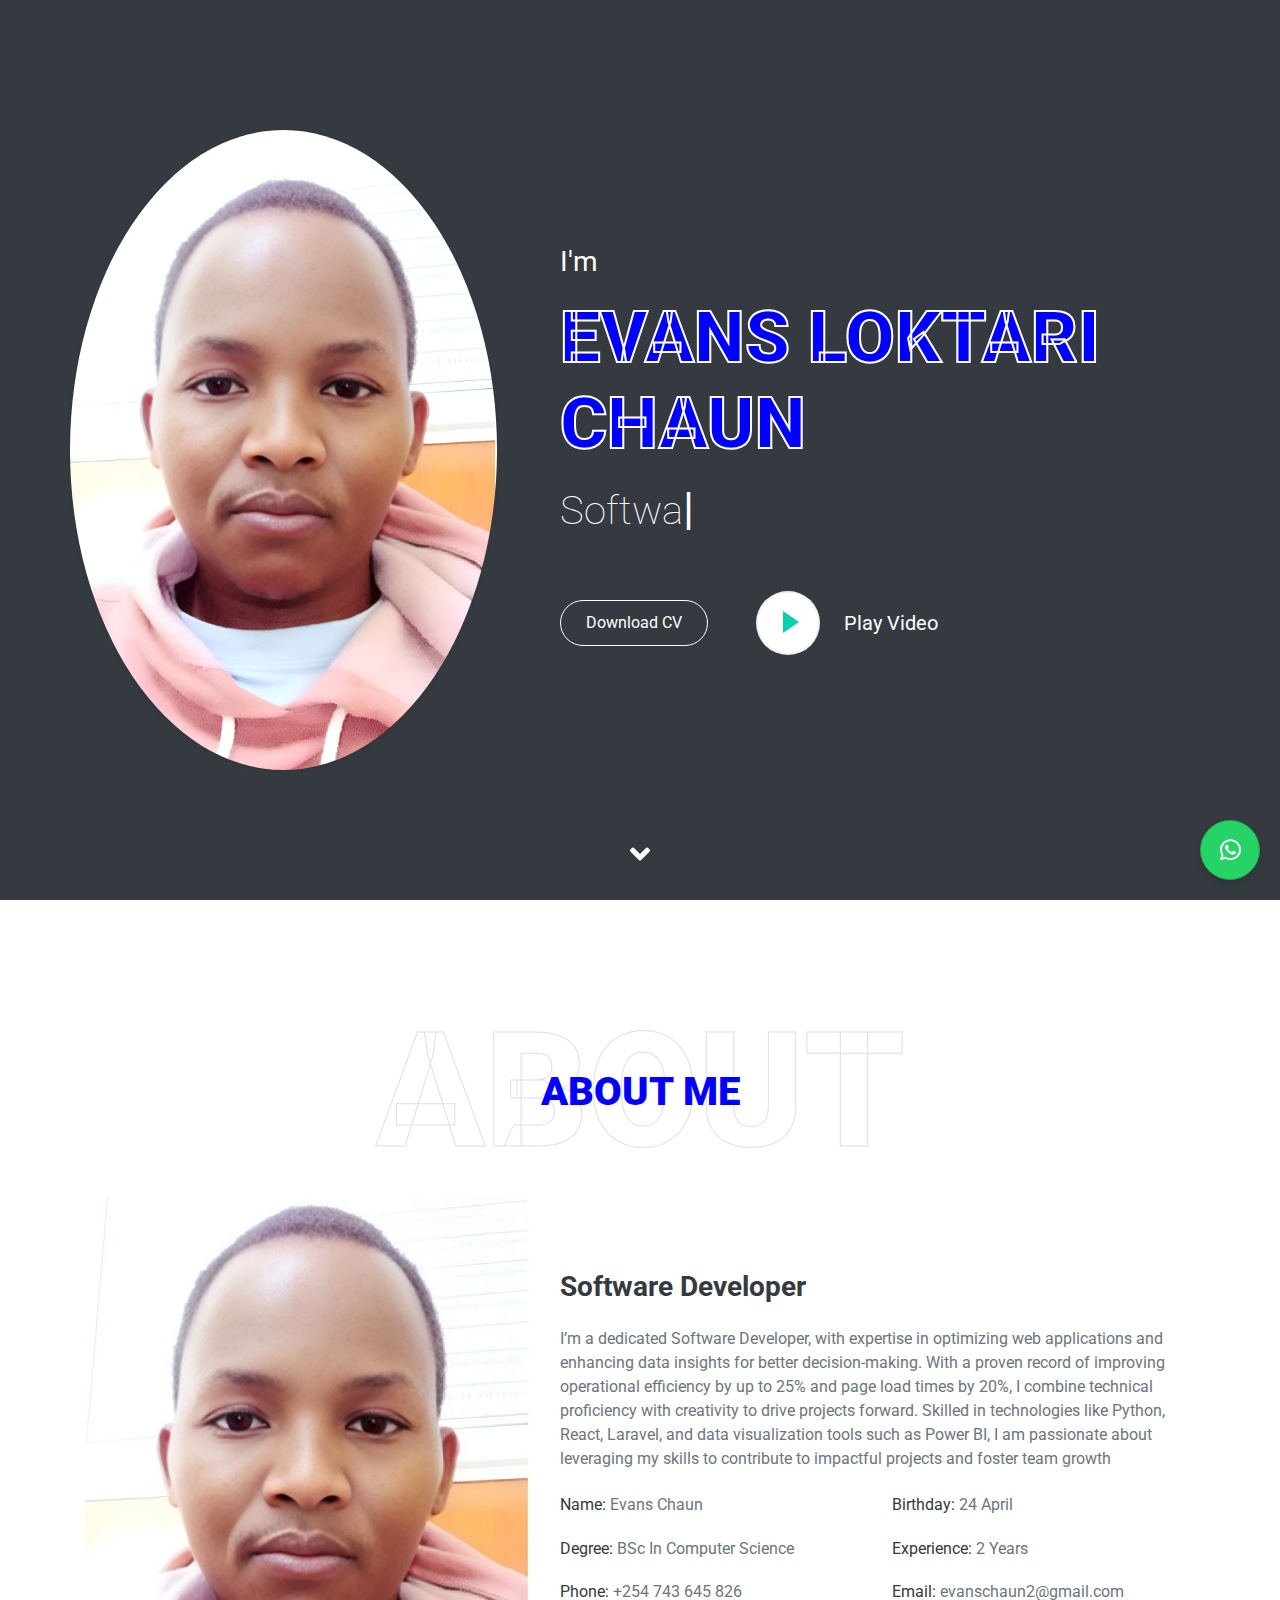
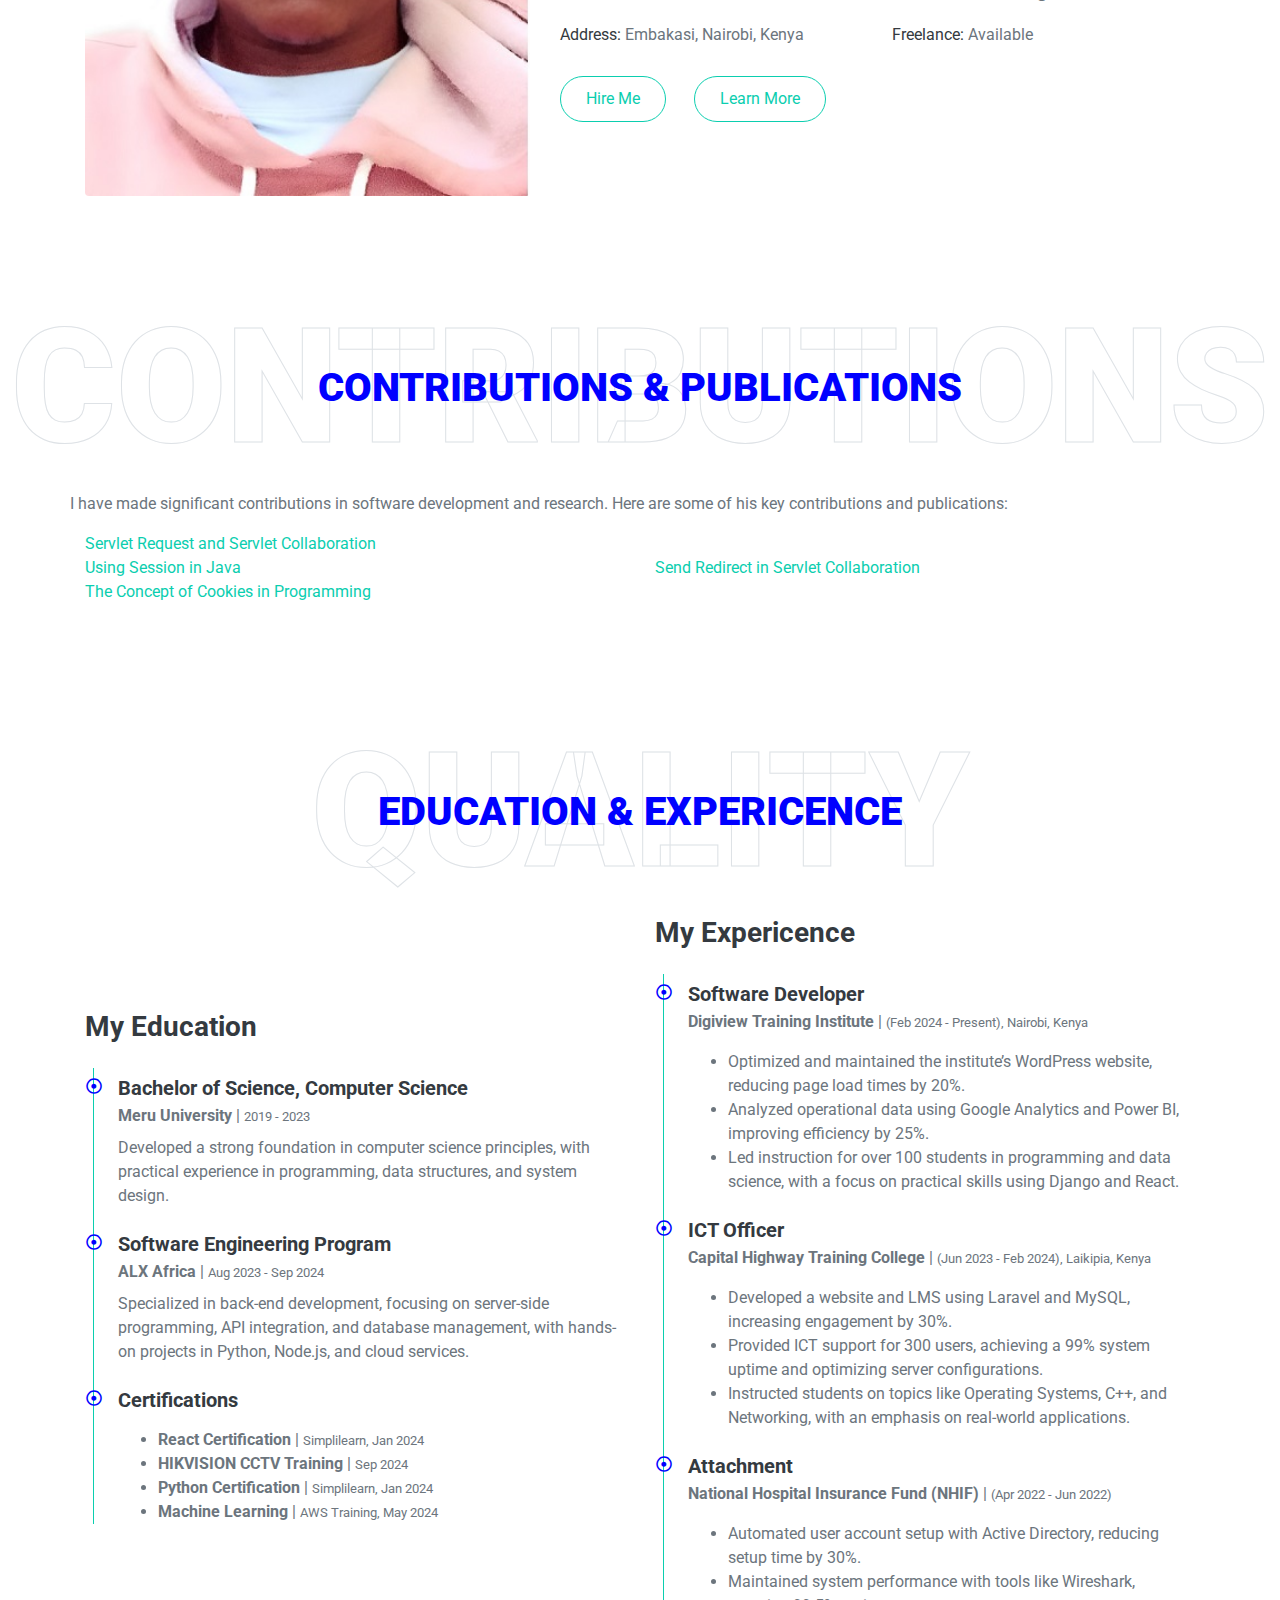
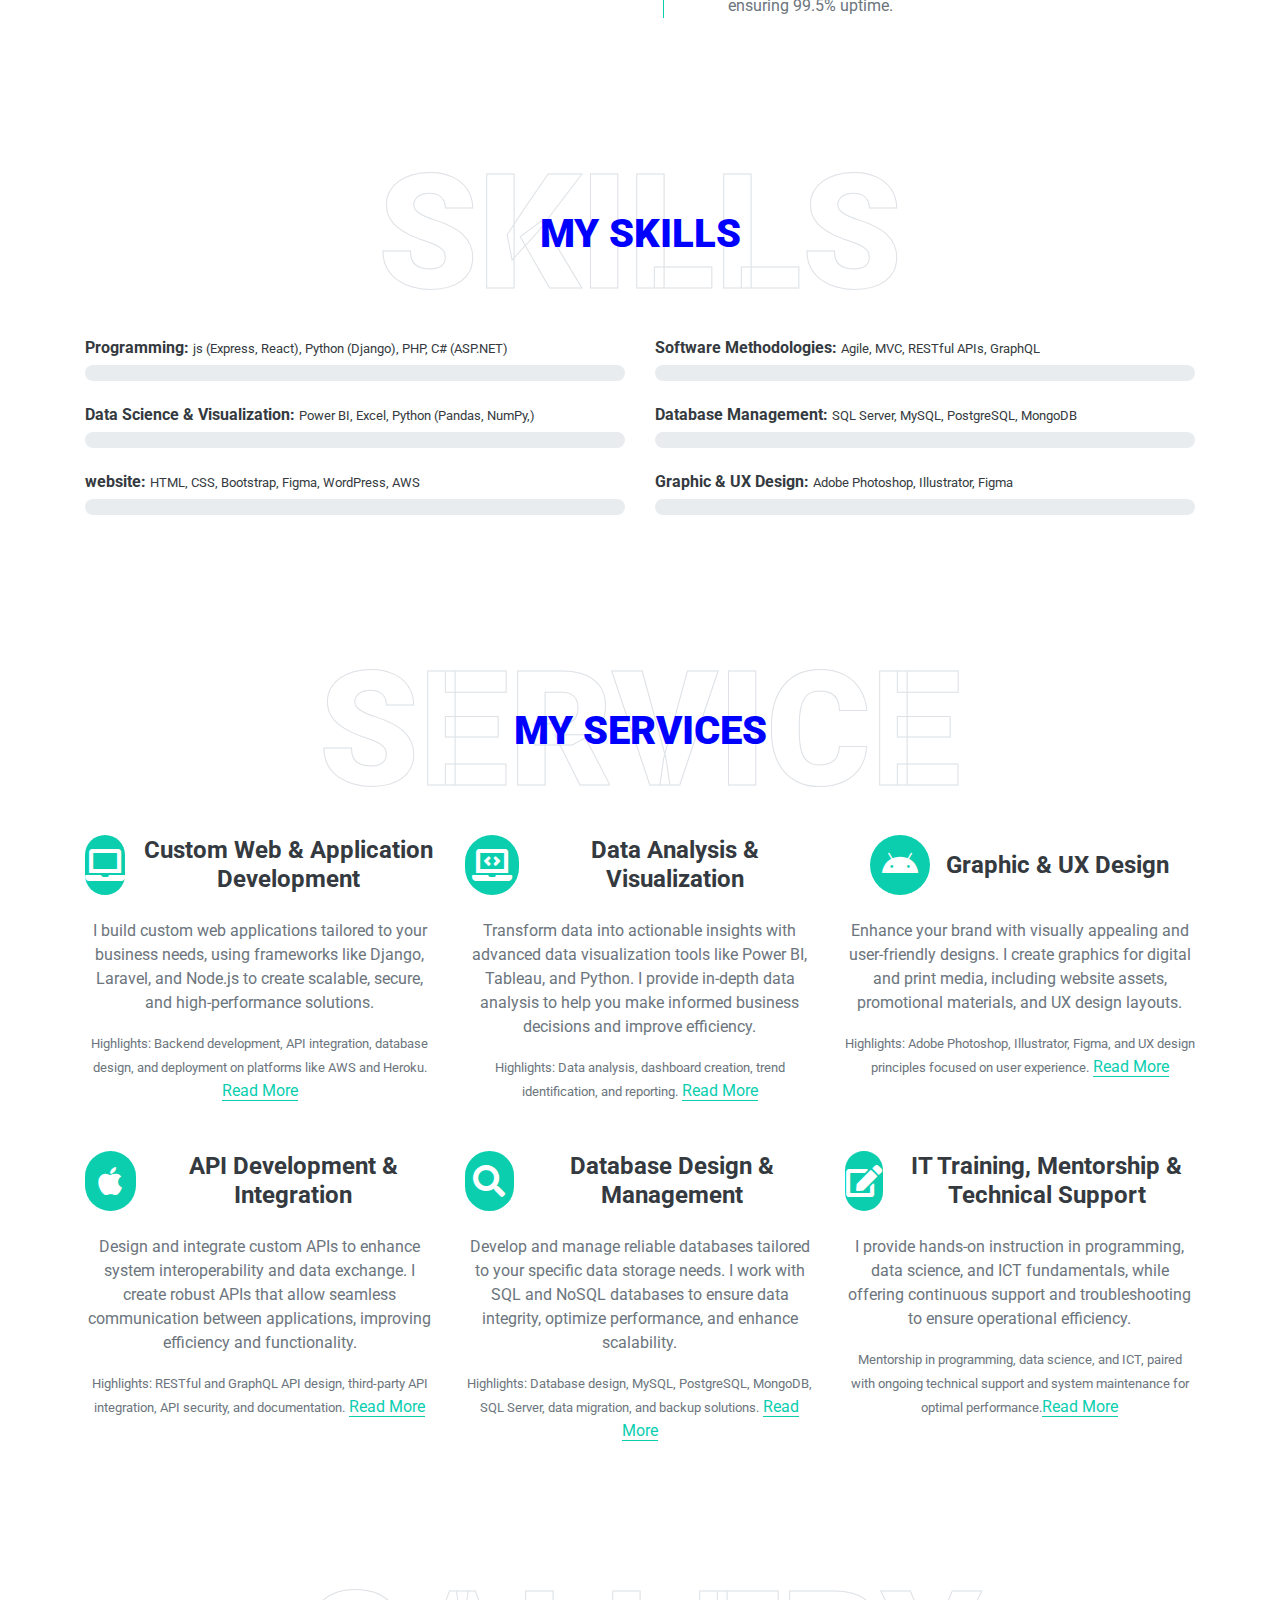
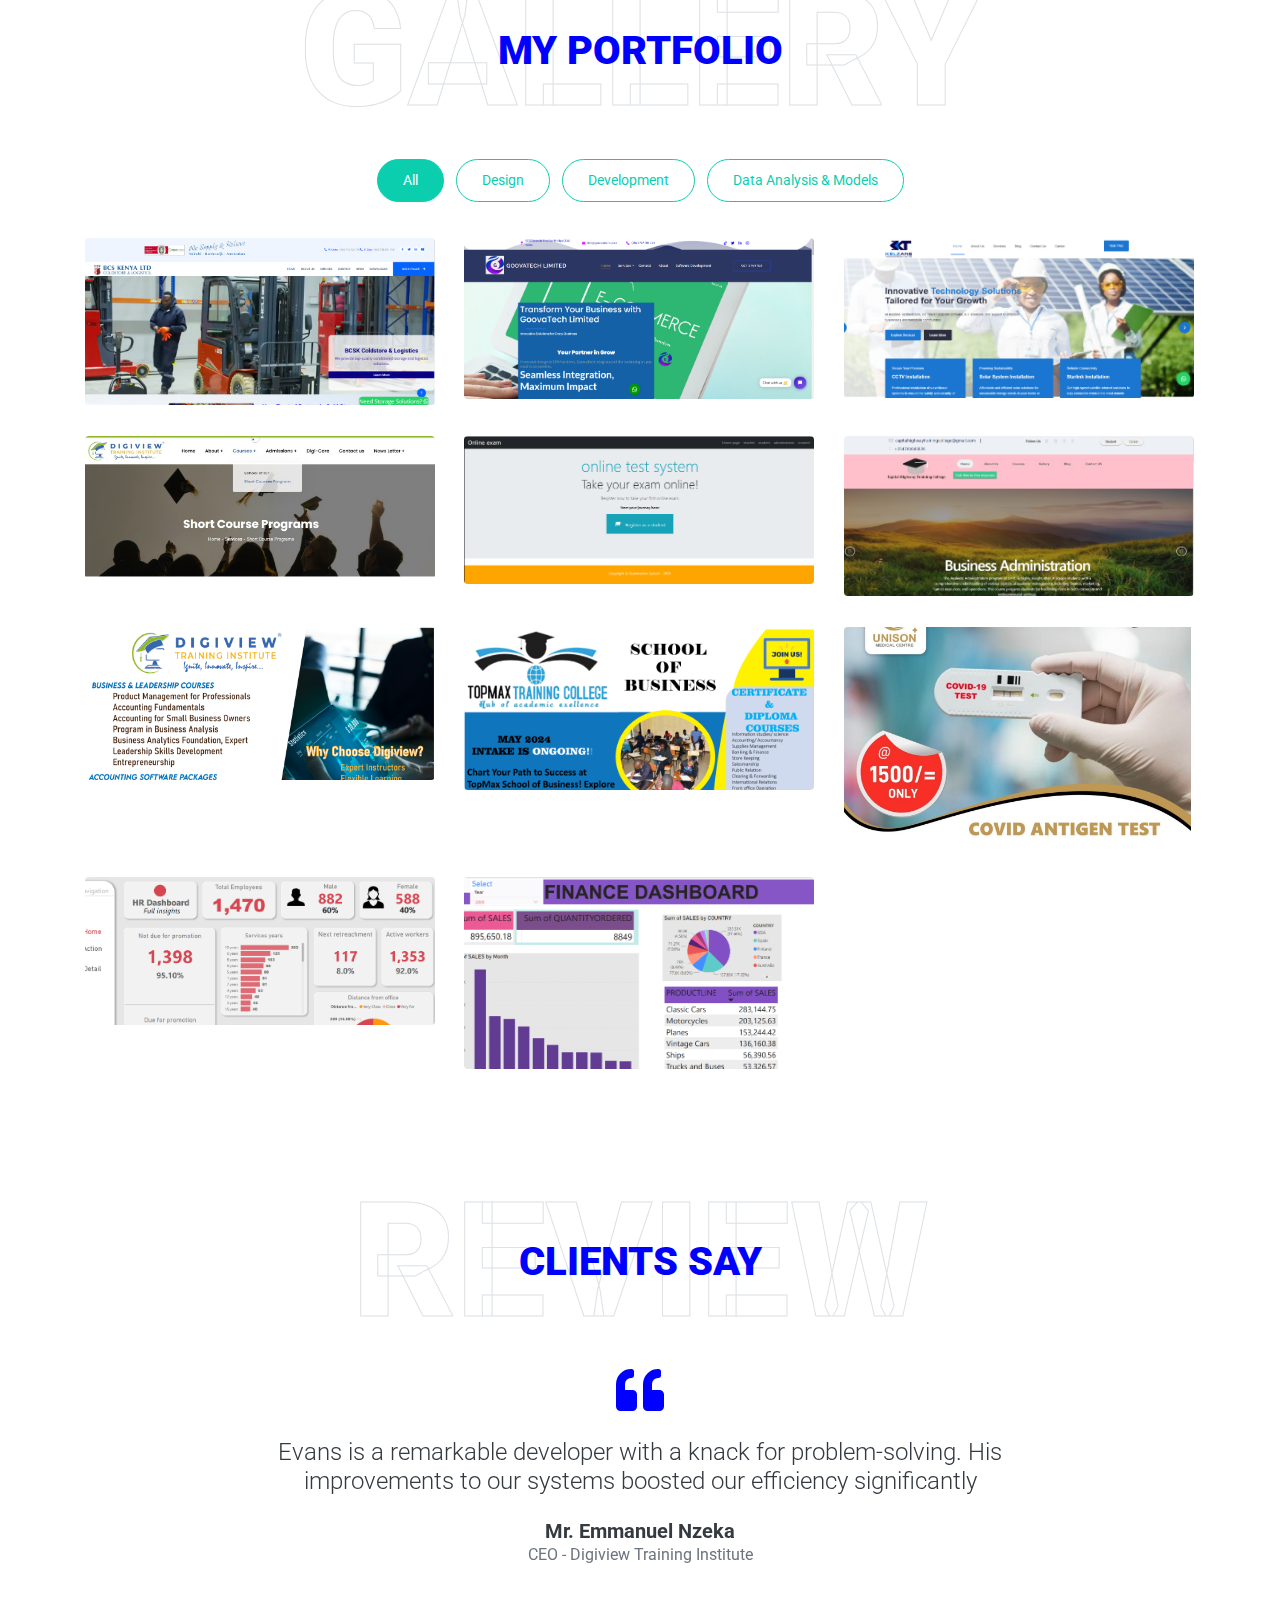
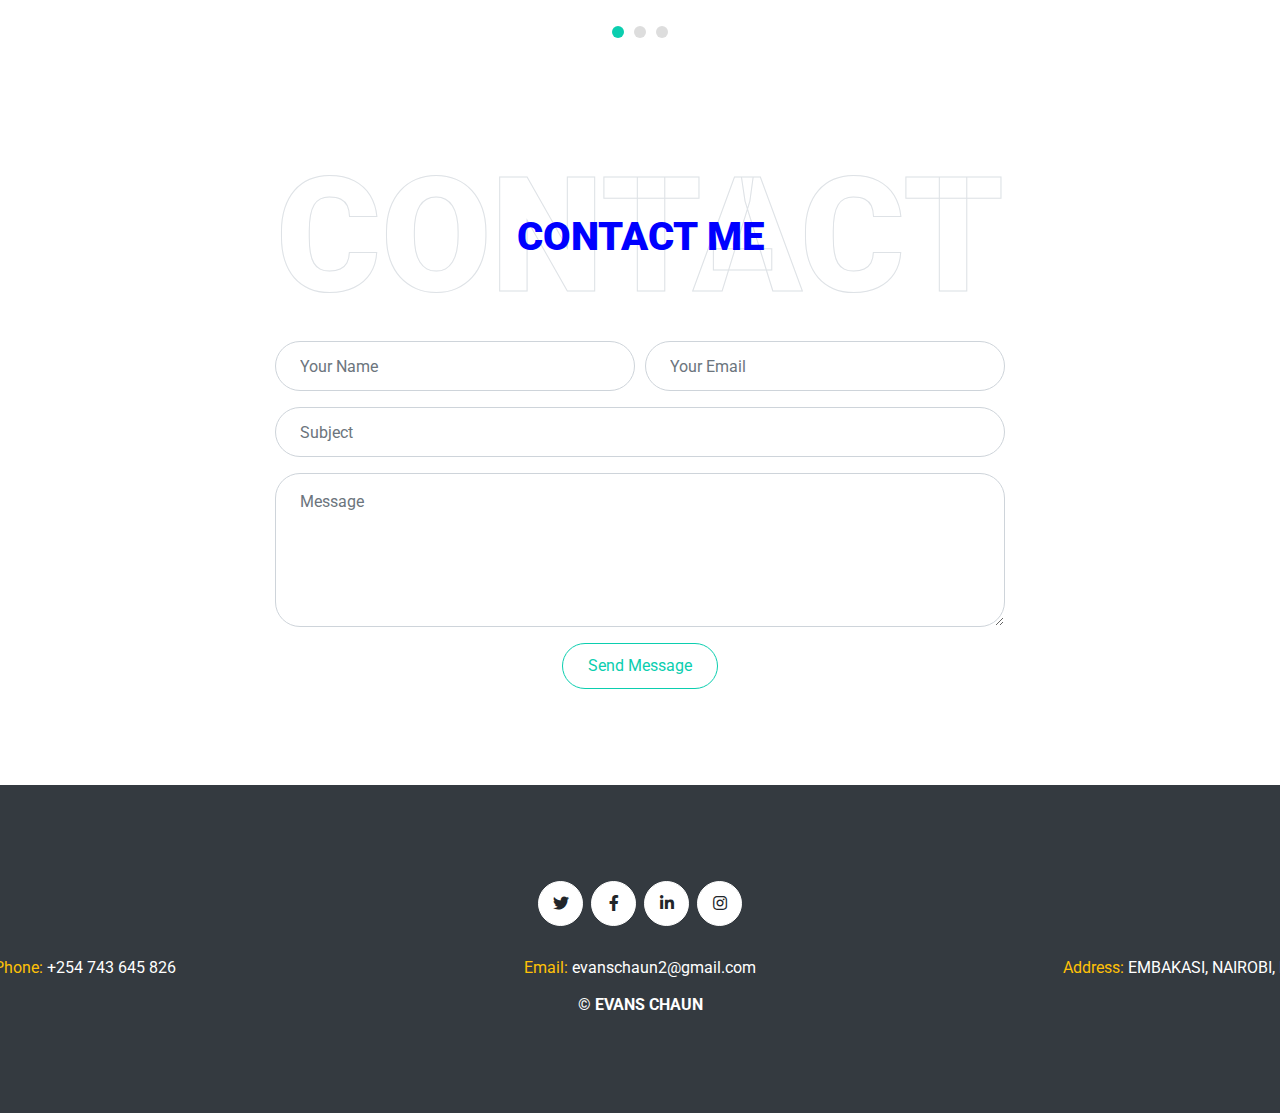
==== commit cb9d1571: "Updates" ====
--- a/index.html
+++ b/index.html
@@ -447,7 +447,7 @@
                         <div class="portfolio-btn bg-primary d-flex align-items-center justify-content-center">
                             
                                 <a href="https://www.digiview.ac.ke/">
-                                View
+                                Digiview Training Institute
                             </a>
                         </div>
                     </div>
